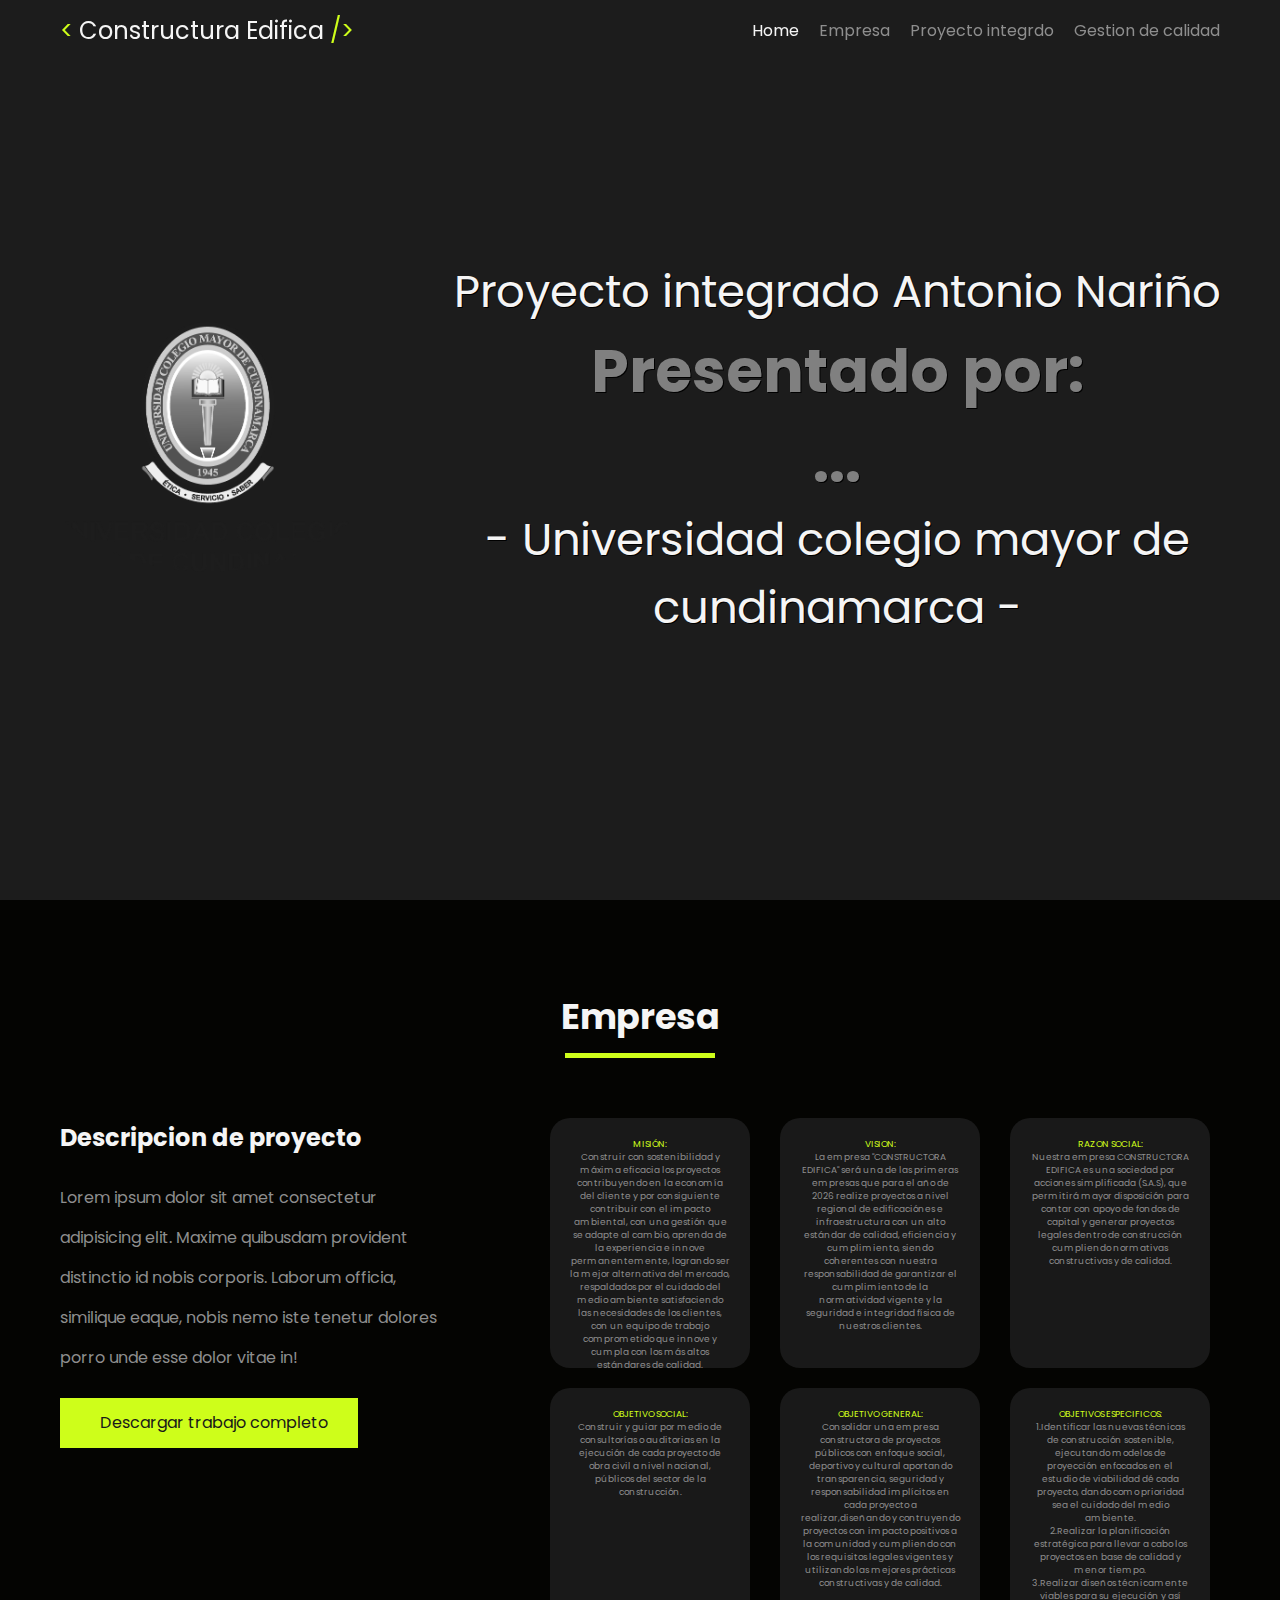
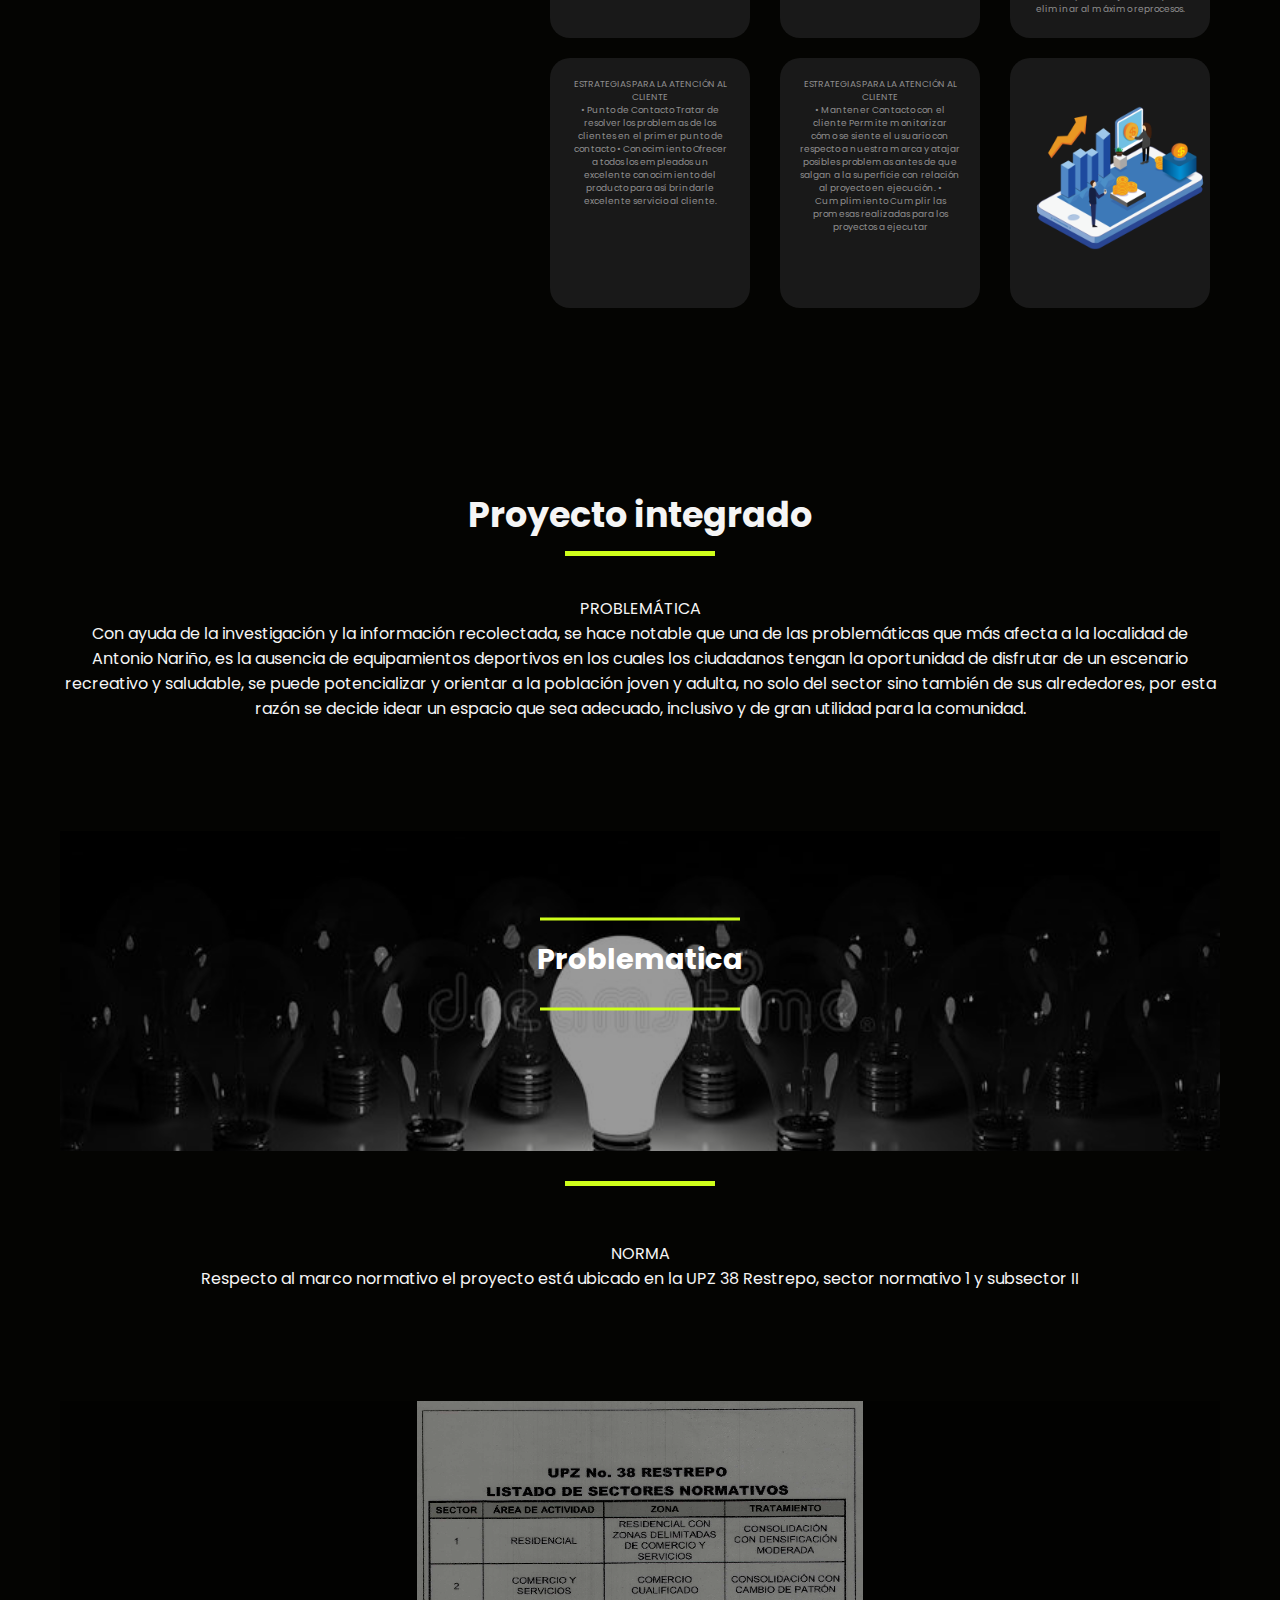
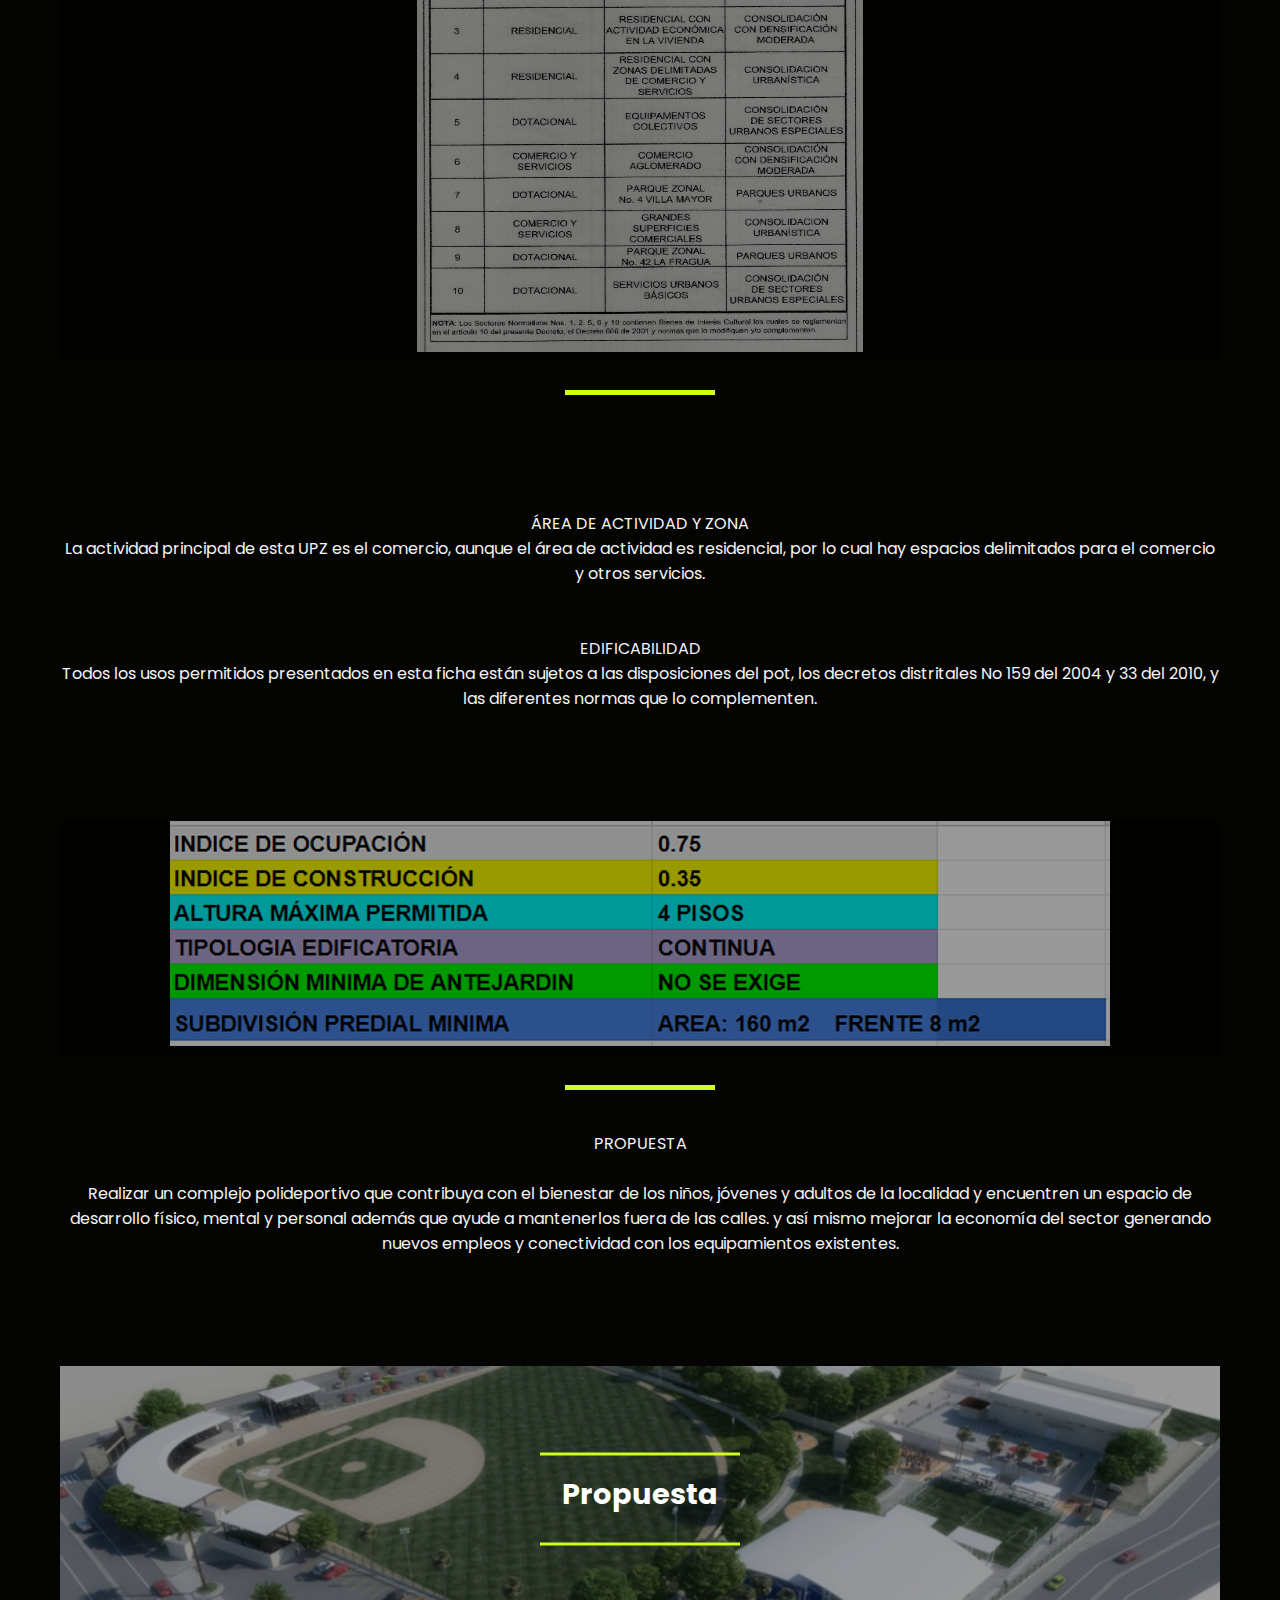
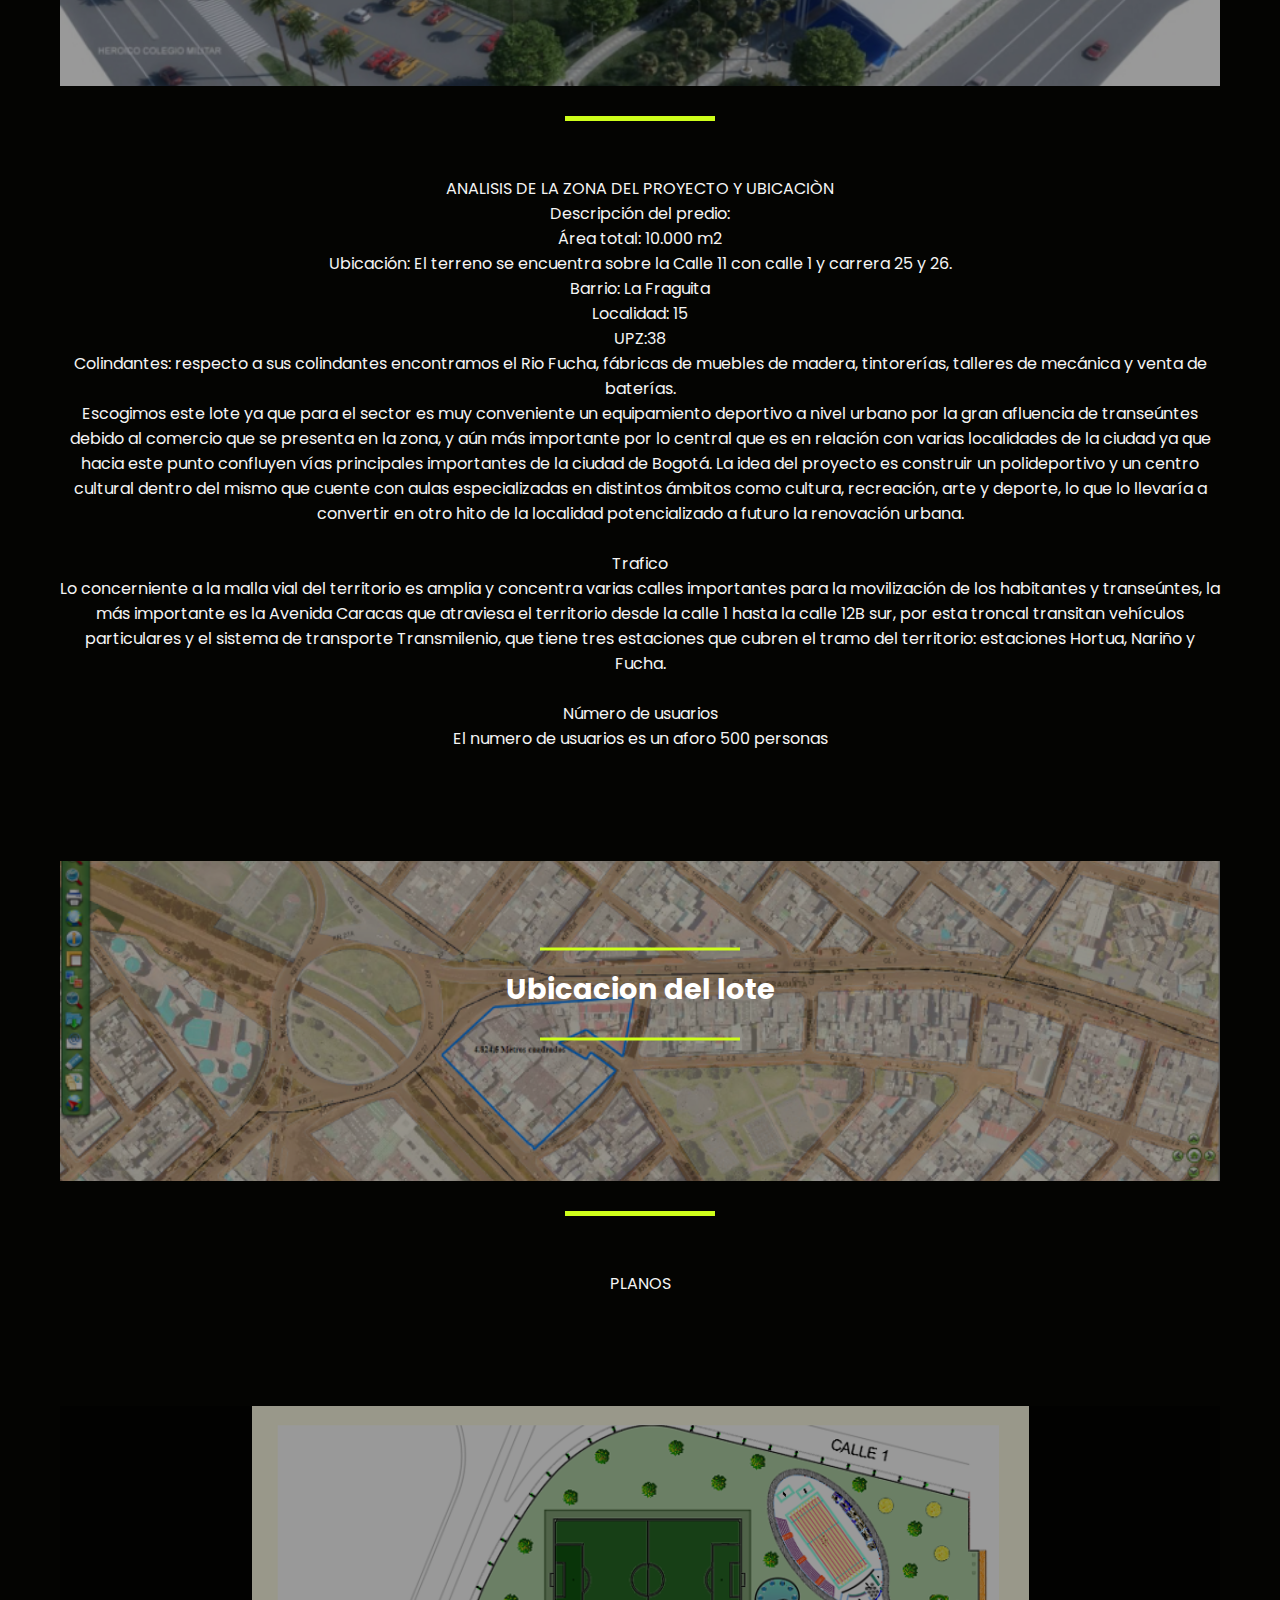
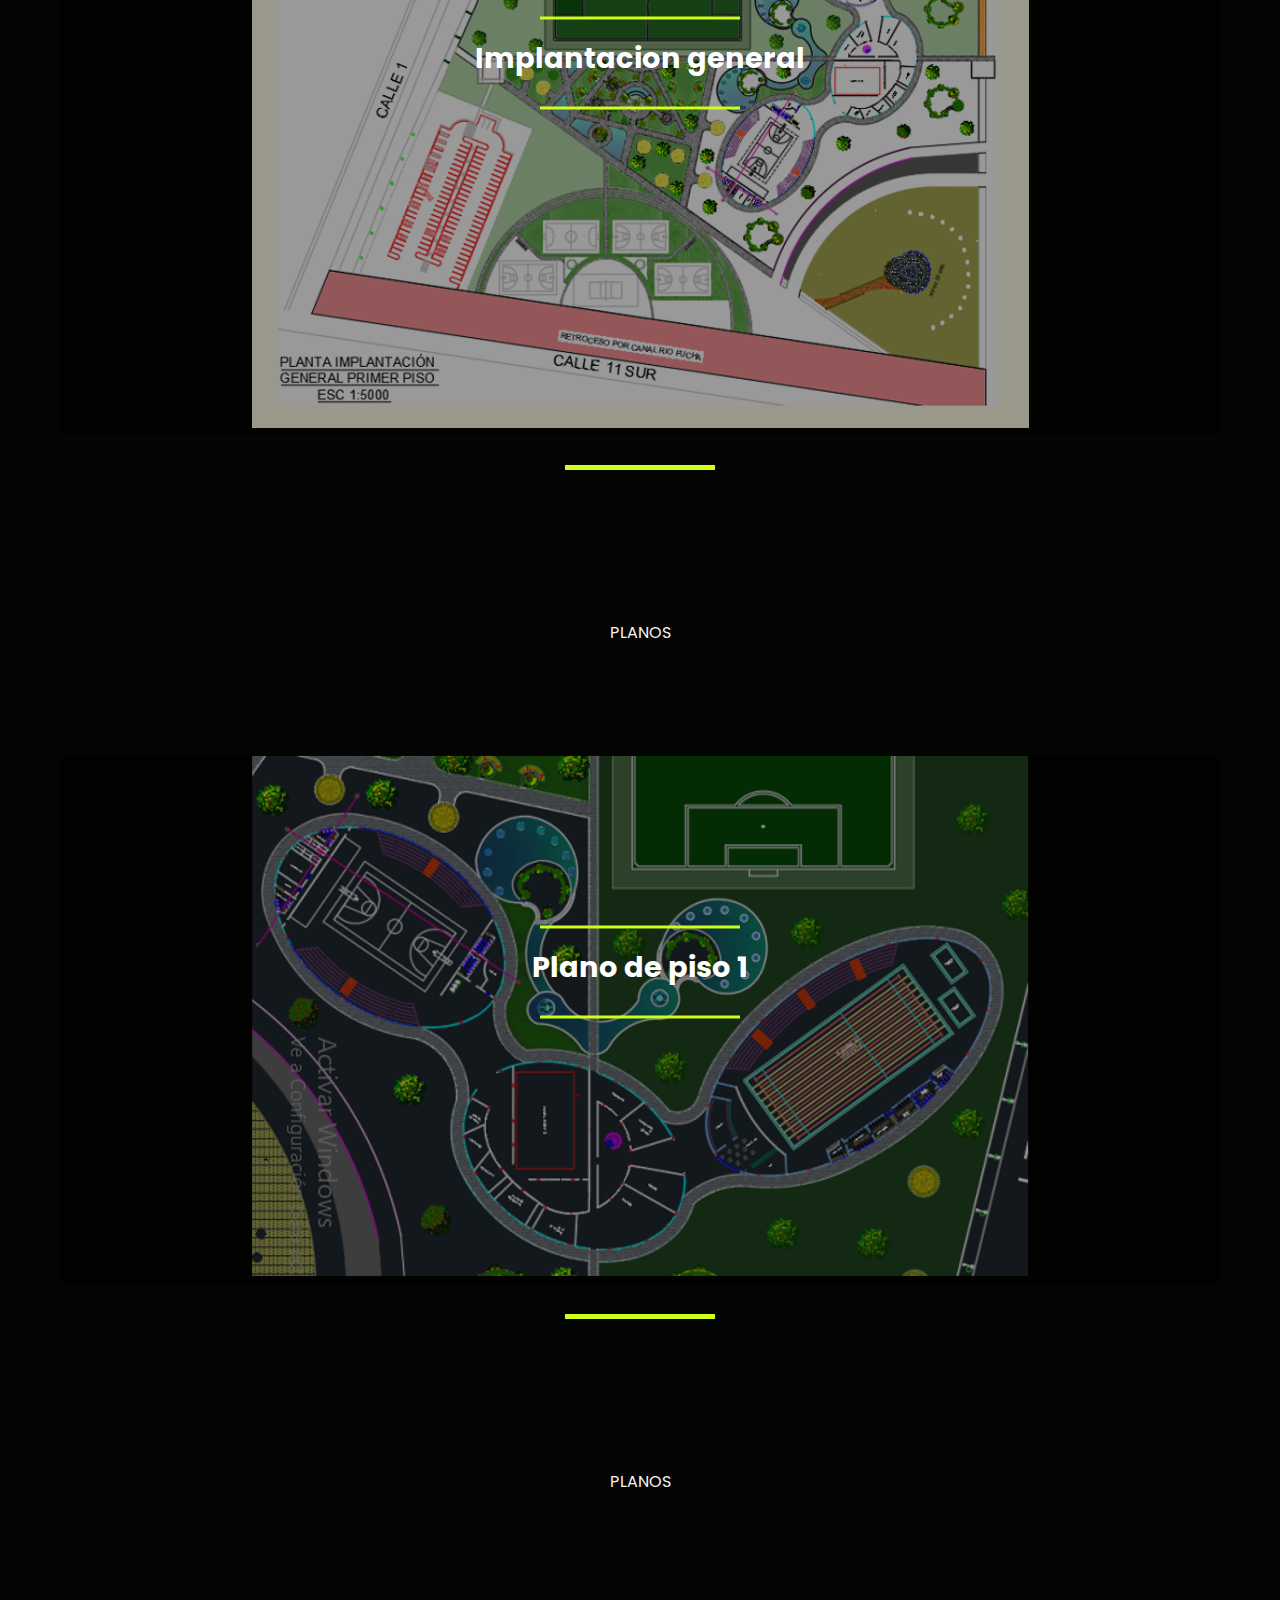
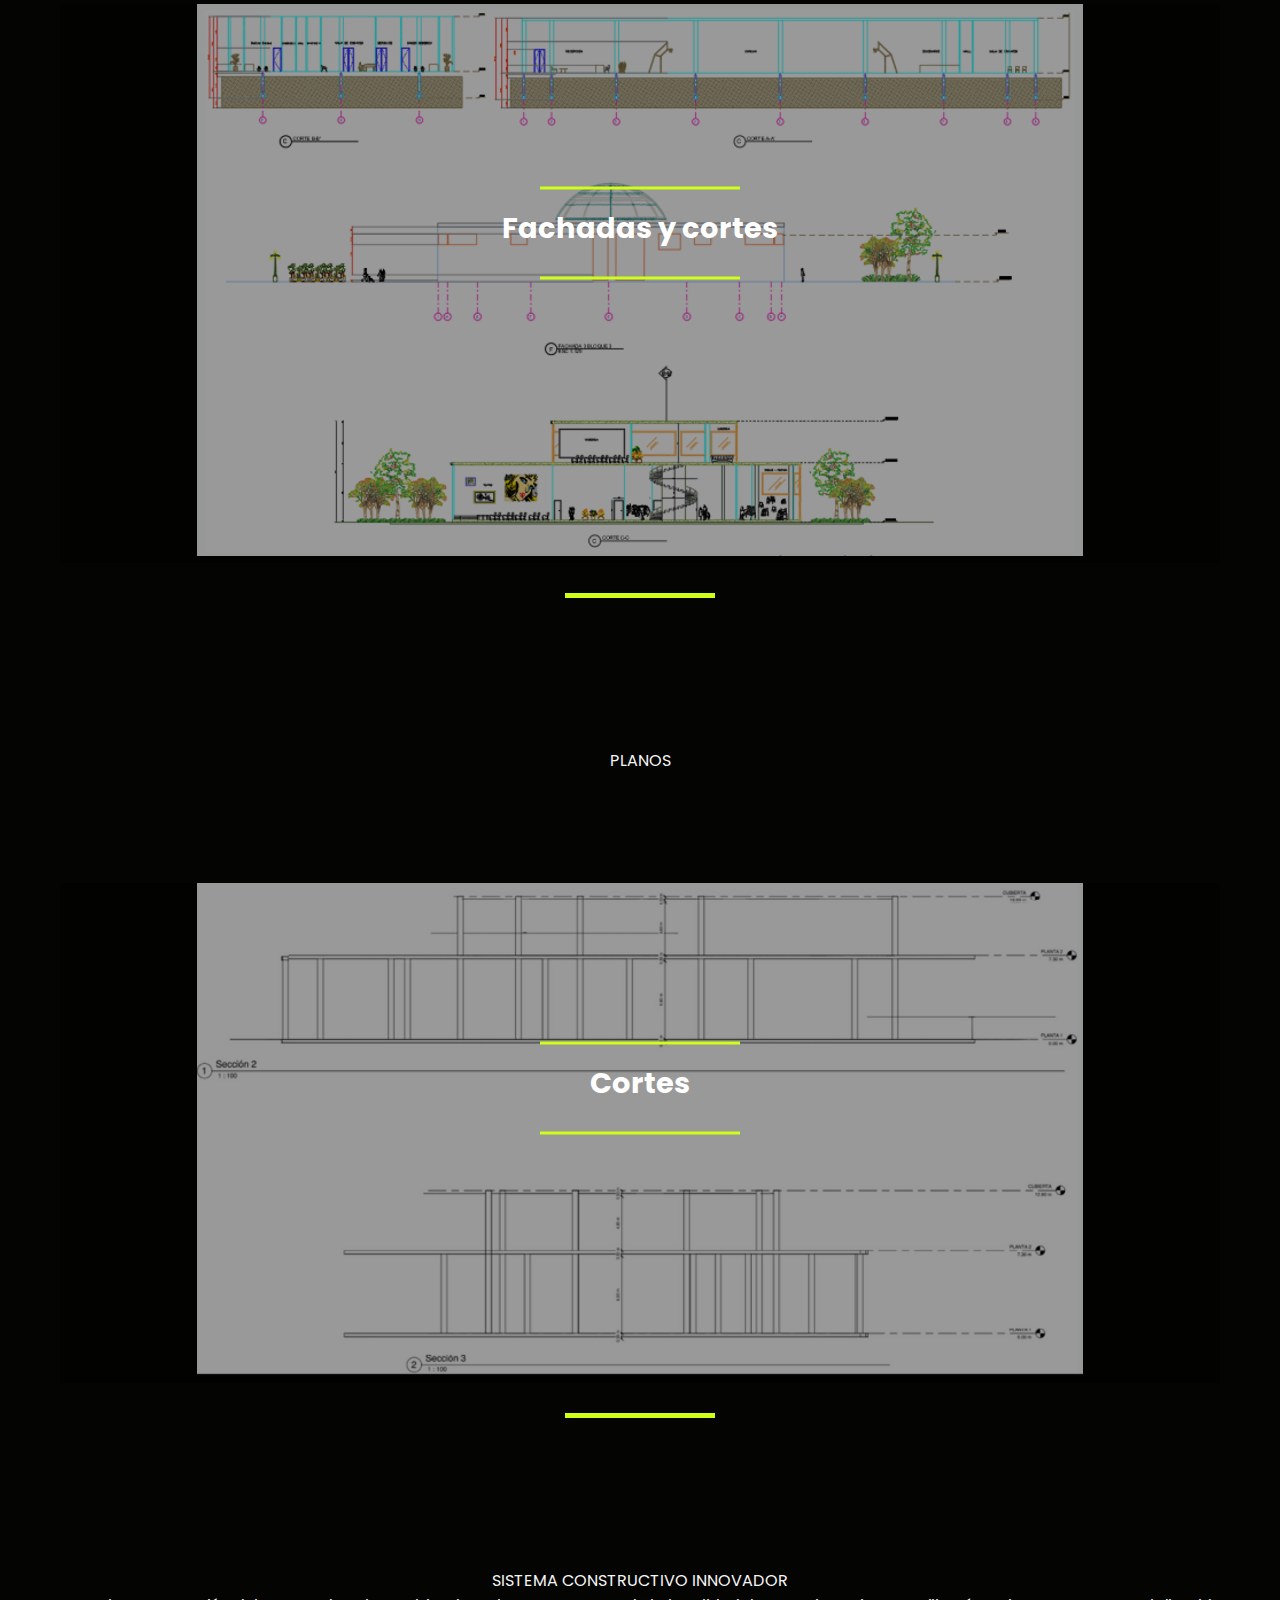
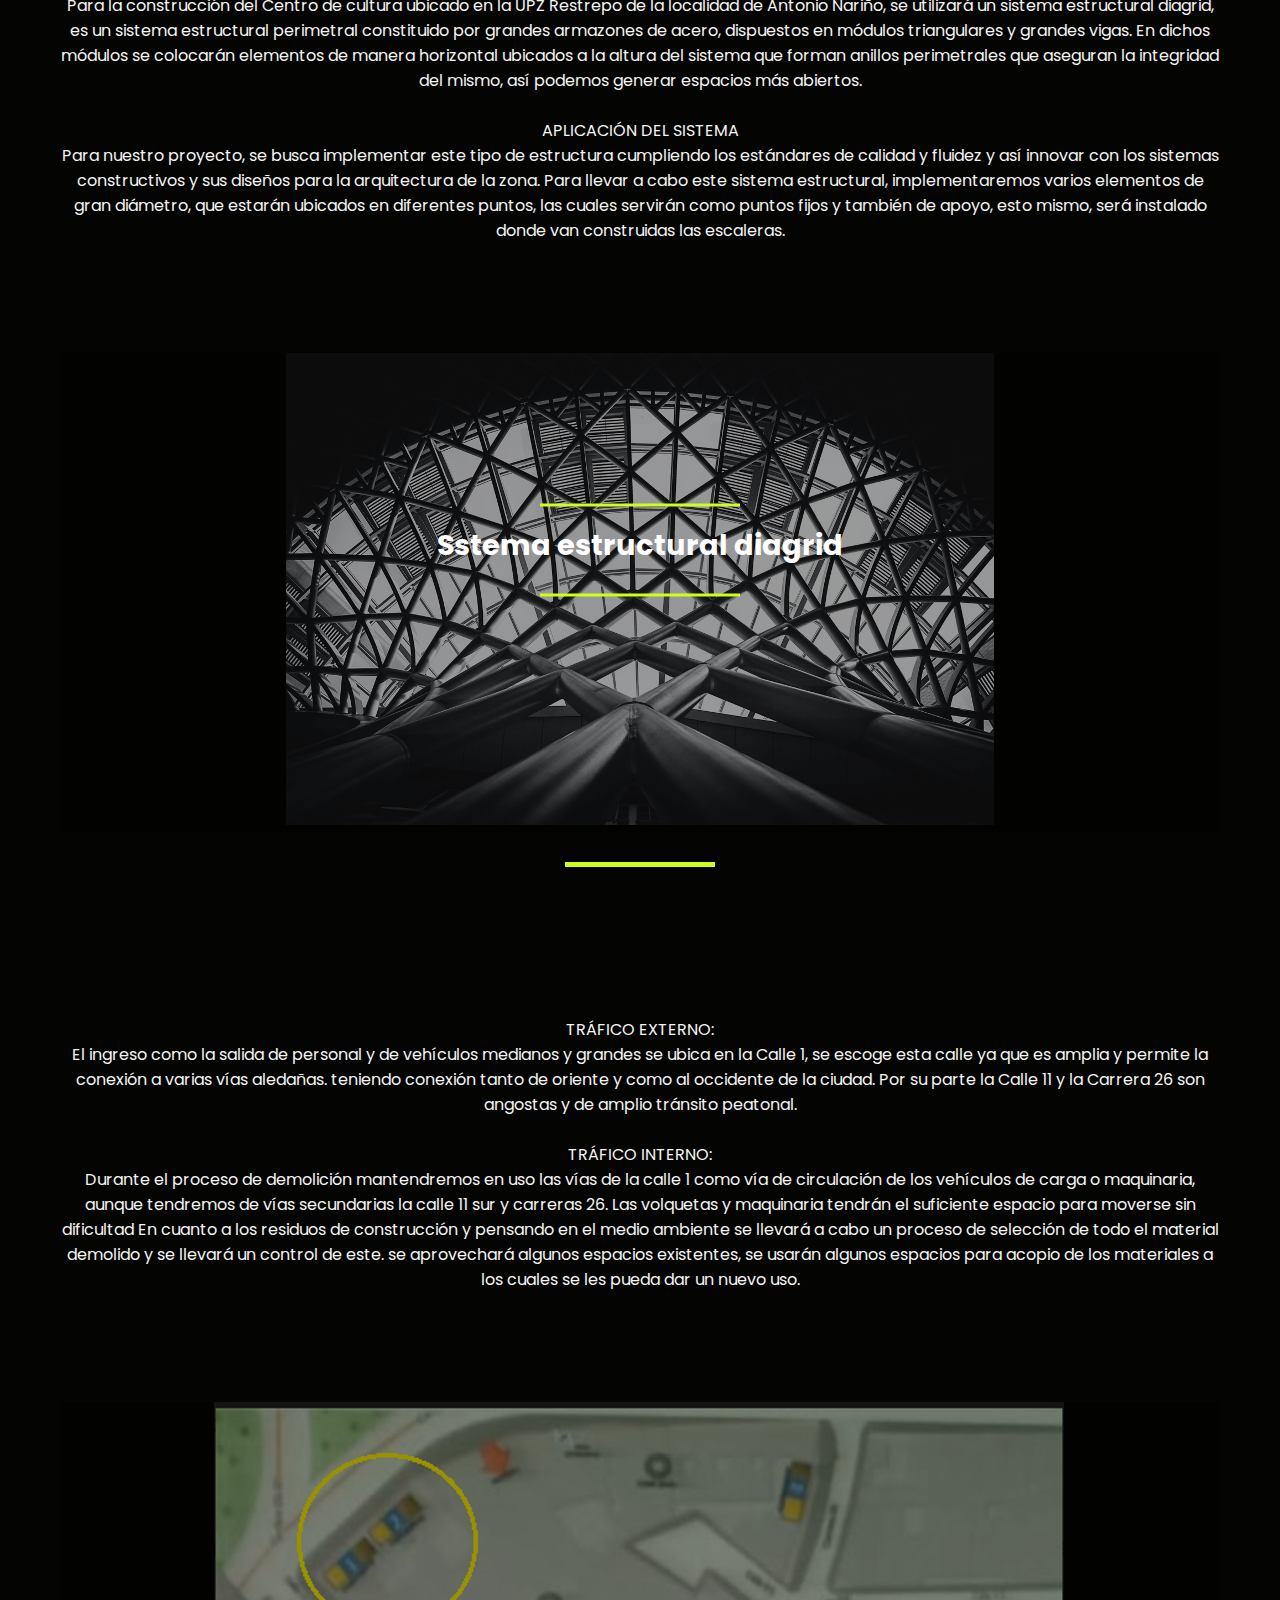
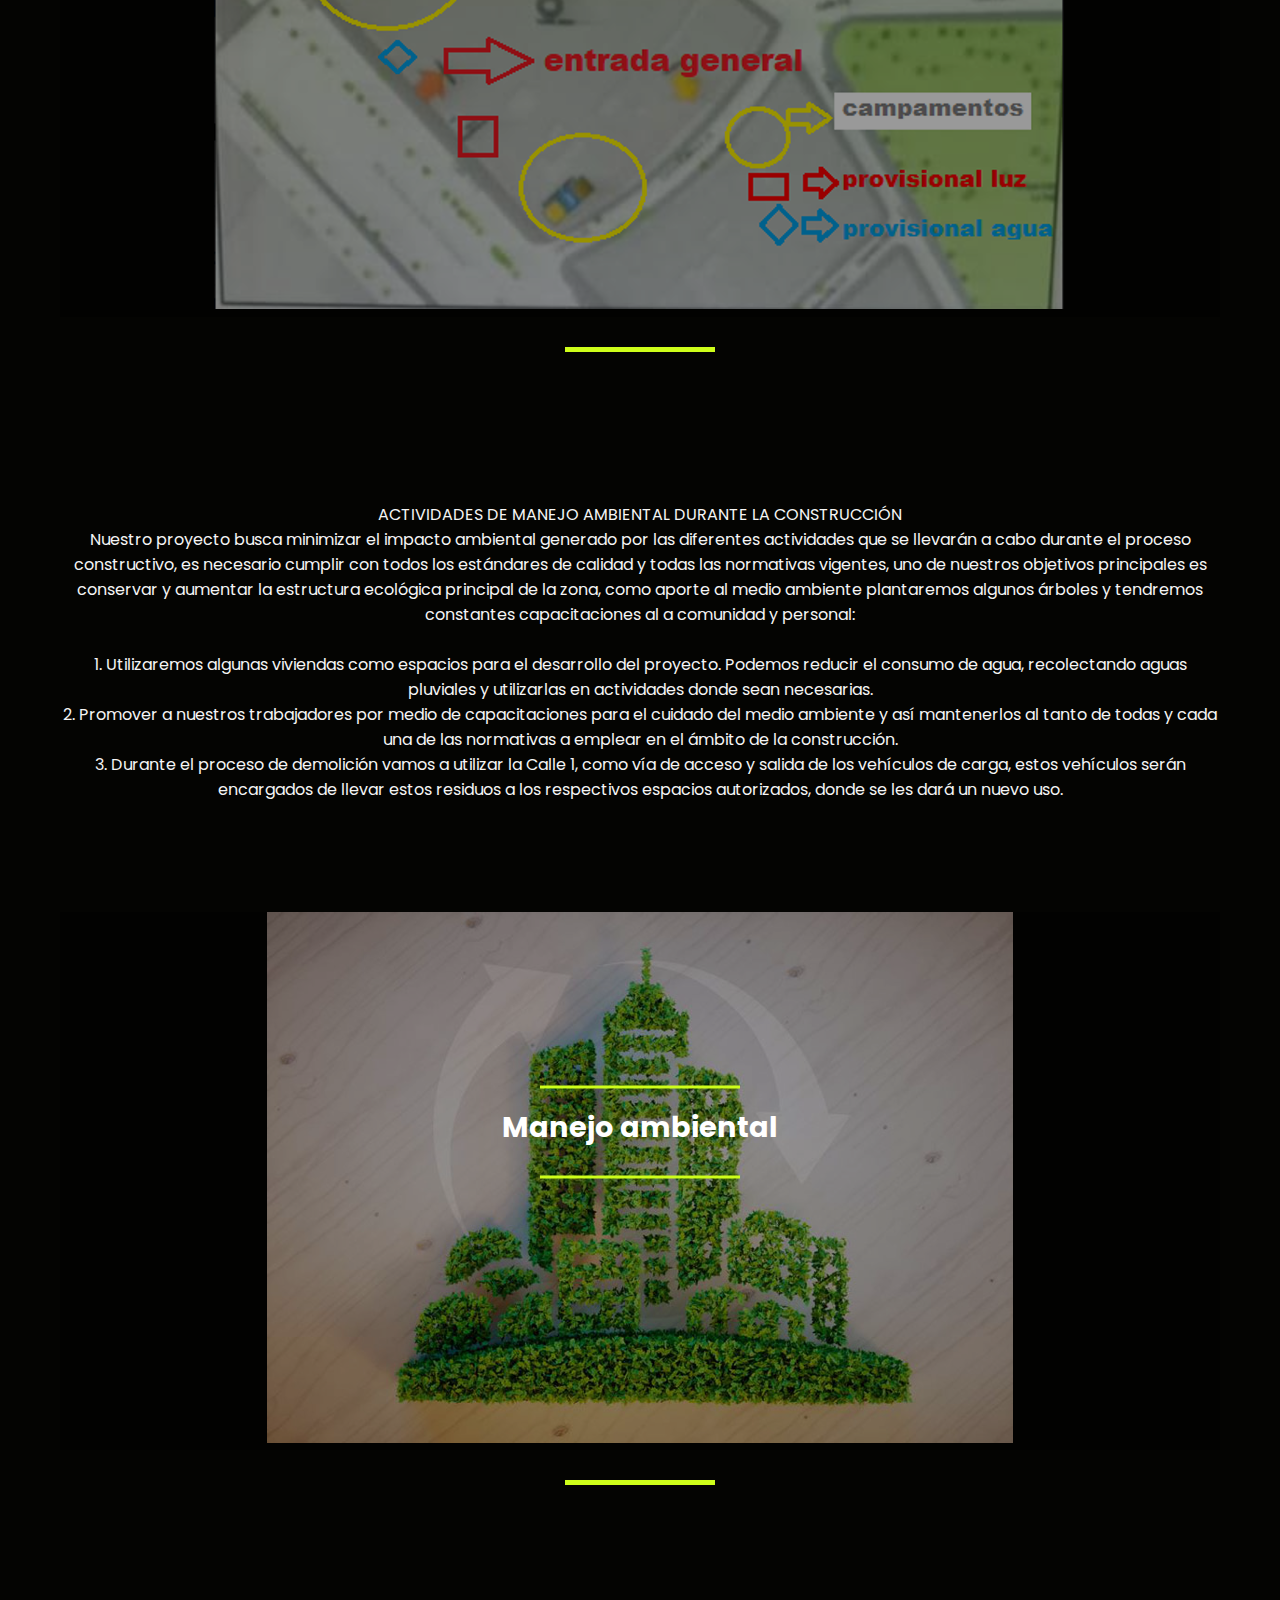
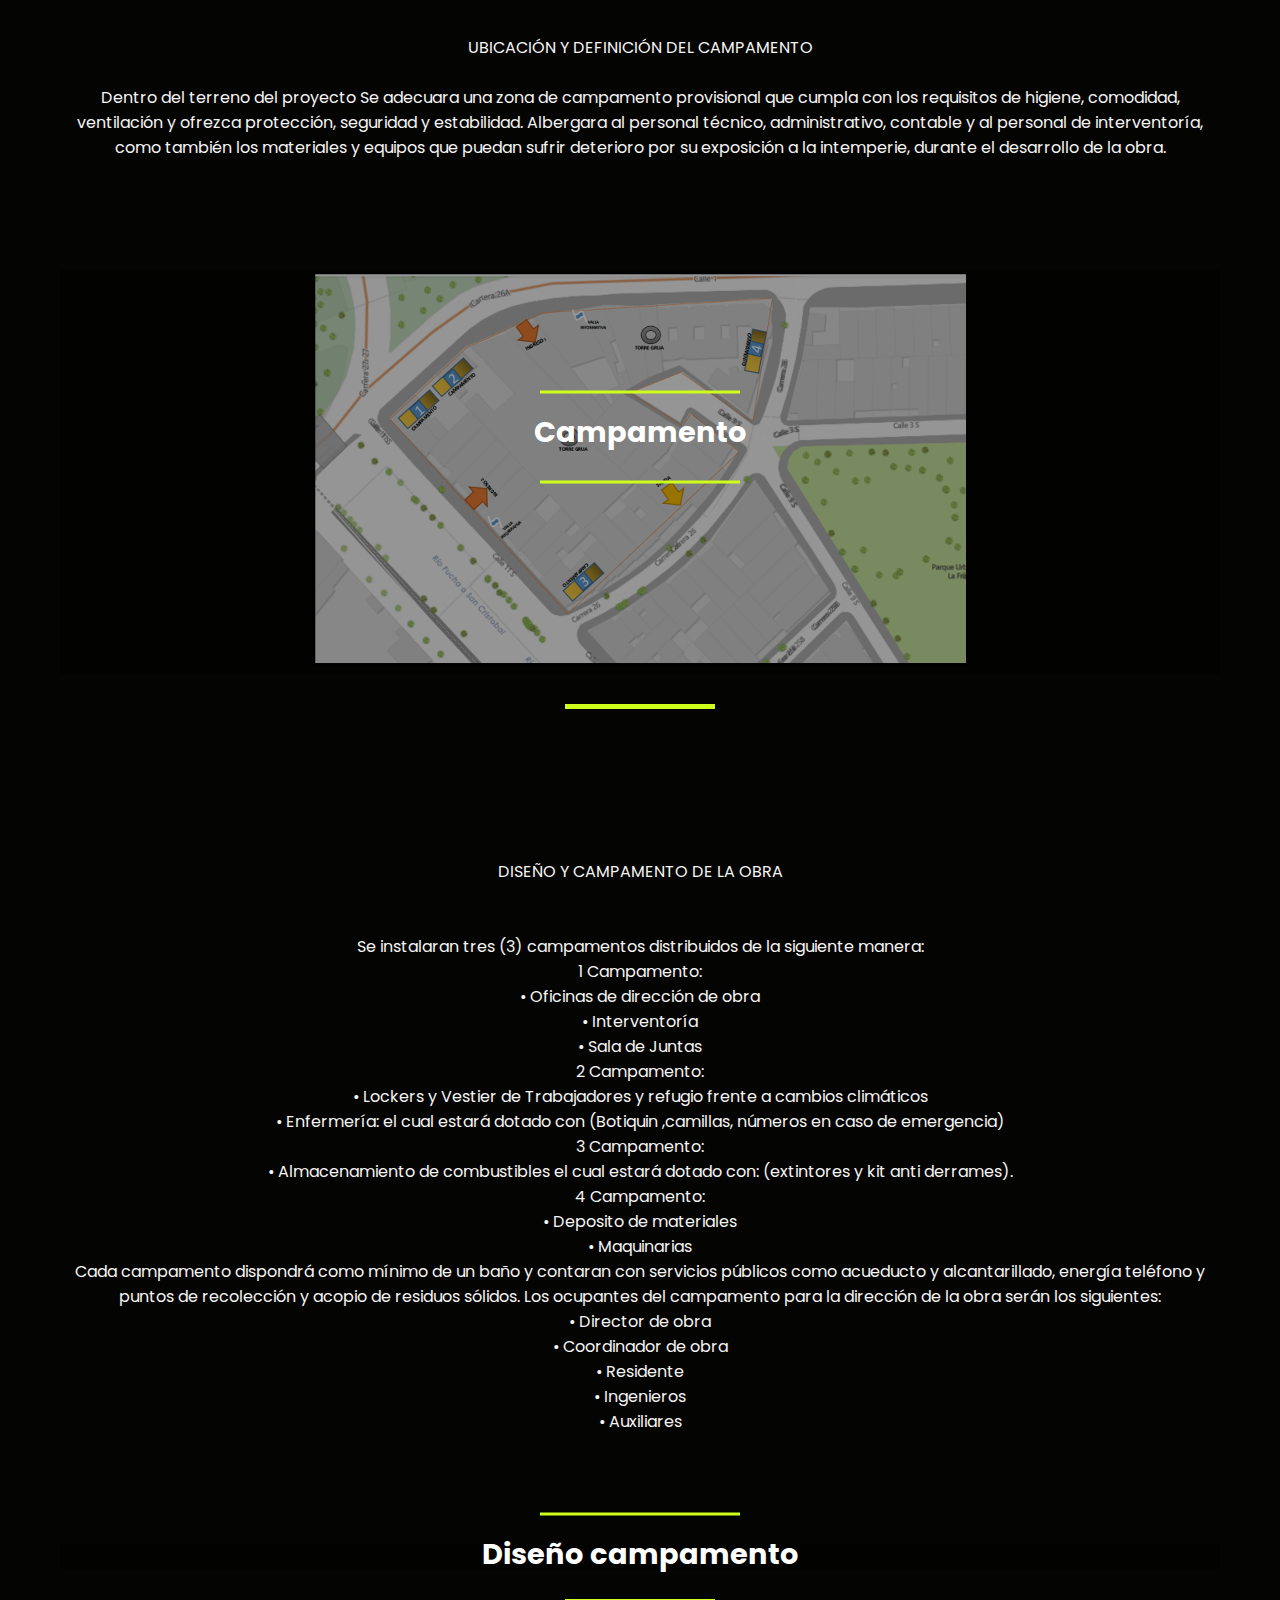
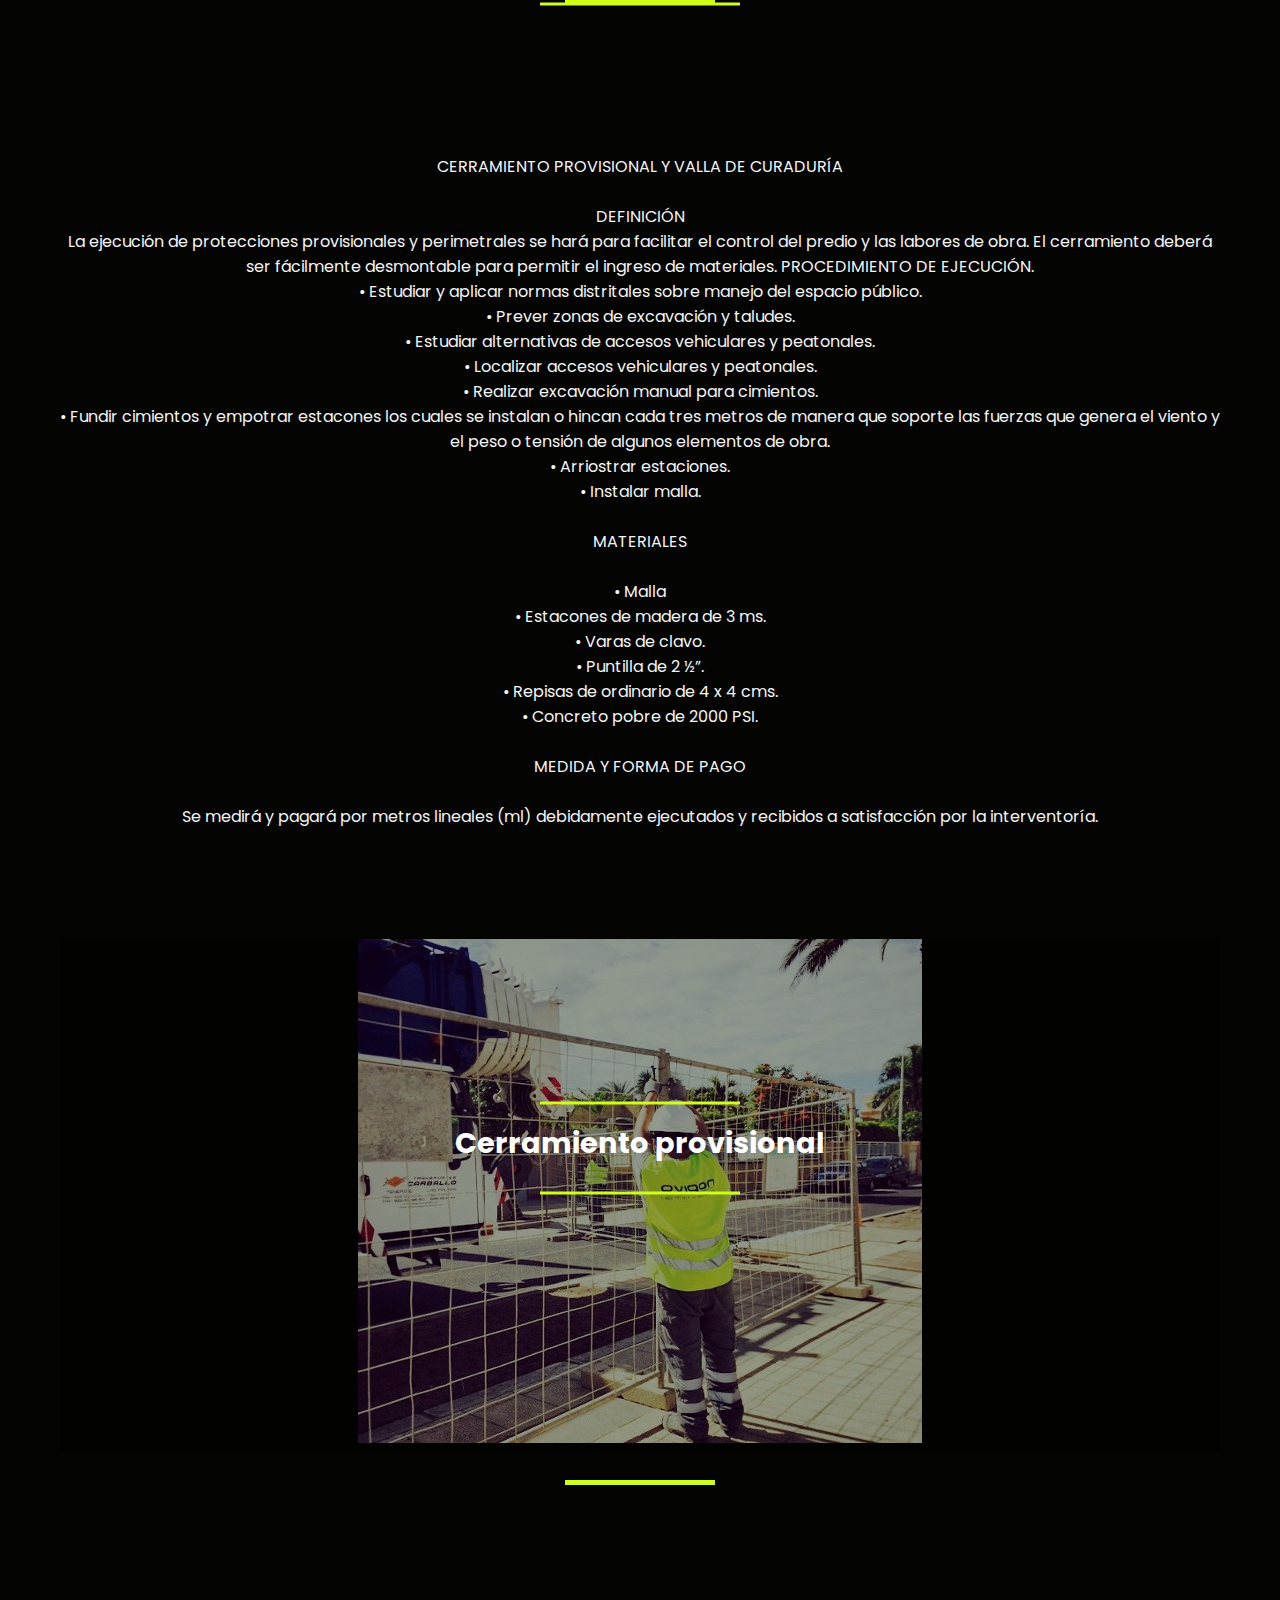
==== index.html @ 48d6a3e6 "version 2.0" ====
<!DOCTYPE html>
<html lang="en">
  <head>
    <meta charset="UTF-8" />
    <meta name="viewport" content="width=device-width, initial-scale=1.0" />
    <meta
      name="description"
      content="I help convert a vision and an idea into meaningful and useful products."
    />
    <meta
      property="og:description"
      content="I help convert a vision and an idea into meaningful and useful products."
    />
    <meta property="og:title" content="Diego Briceño | Frontend Developer" />
    <meta property="og:type" content="website" />
    <meta
      property="og:image:secure_url"
      itemprop="image"
      content="https://diegobrice.com/assets/thumbnail.png"
    />
    <meta property="og:url" content="https://diegobrice.com/" />
    <meta
      property="og:site_name"
      content="Diego Briceño | Frontend Developer"
    />
    <meta name="twitter:card" content="summary_large_image" />
    <link rel="apple-touch-icon" href="./assets/logo.png" />
    <link
      rel="apple-touch-icon"
      sizes="120x120"
      href="./assets/logo-120x120.png"
    />
    <link
      rel="icon"
      type="image/png"
      sizes="32x32"
      href="./assets/logo-32x32.png"
    />
    <link
      rel="icon"
      type="image/png"
      sizes="16x16"
      href="./assets/logo-16x16.png"
    />
    <link rel="shortcut icon" type="image/x-icon" href="./assets/favicon.ico" />
    <link rel="stylesheet" href="styles.css" />
    <link rel="stylesheet" href="media.css" media="(max-width: 991px)" />
    <script
      src="https://kit.fontawesome.com/7b5fb2de65.js"
      crossorigin="anonymous"
      async
    ></script>
    <script src="https://unpkg.com/scrollreveal"></script>
    <title>Proyecto | Antonio nariño</title>
  </head>
  <body>
    <nav class="navbar">
      <div class="container">
        <div class="navbar__logo">
          <p class="navbar__title">
            <a href="#">Constructura Edifica</a>
          </p>
        </div>
        <div class="navbar__menu">
          <i class="fas fa-bars"></i>
        </div>
        <ul class="navbar__links">
          <li class="navbar__link active" data-ref="home">
            <a href="#home">Home</a>
          </li>
          <li class="navbar__link" data-ref="about">
            <a href="#about">Empresa</a>
          </li>
          <li class="navbar__link" data-ref="services">
            <a href="#services">Proyecto integrdo</a>
          </li>
          <li class="navbar__link" data-ref="portfolio">
            <a href="#portfolio">Gestion de calidad</a>
          </li>
          <!-- <li class="navbar__link" data-ref="contact">
            <a href="#contact">Contact</a>
          </li> -->
        </ul>
      </div>
    </nav>
    <section id="home" class="home">
      <div class="home__background"></div>
      <picture>
        <source type="imbpage/we" srcset="./assets/profile.webp" />
        <source type="image/jpeg" srcset="./ucmc.png" />
        <img class="home__profile" alt="picture profile" />
      </picture>
      <div class="home__description">
        <span class="home__title--primary">Proyecto integrado Antonio Nariño</span>
        <h1 class="home__title">Presentado por: <br>... <span class="type"></span></h1>
        <span class="home__title--secondary">- Universidad colegio mayor de cundinamarca -</span>
      </div>
    </section>
    <section id="about">
      <div class="container">
        <h2 class="section__title">Empresa</h2>
        <div class="about__grid">
          <div class="about__description">
            <h3></h3>
            <h2>Descripcion de proyecto</h2>
            <p>
              Lorem ipsum dolor sit amet consectetur adipisicing elit. Maxime quibusdam provident distinctio id nobis corporis. Laborum officia, similique eaque, nobis nemo iste tenetur dolores porro unde esse dolor vitae in!
            </p>
            <a
              class="button--cta"
              href="./G_Localidad 15-Antonio Nariño 5.0.docx"
              download="Antonio nariño trabajo"
              target="_blank"
              rel="noopener noreferrer"
            >
              <i class="fas fa-file-download"></i>Descargar trabajo completo
            </a>
          </div>

            <div class="about__skills">
              <div class="skill__title">
            </div>

            <div class="skill__item">
              <div class="skill__name"> <font color = "#cefe1a">MISIÓN:</font> <br>
                Construir con sostenibilidad y máxima
                eficacia los proyectos contribuyendo en la
                economía del cliente y por consiguiente
                contribuir con el impacto ambiental, con
                una gestión que se adapte al cambio,
                aprenda de la experiencia e innove
                permanentemente, logrando ser la mejor
                alternativa del mercado, respaldados por el
                cuidado del medio ambiente satisfaciendo
                las necesidades de los clientes, con un
                equipo de trabajo comprometido que
                innove y cumpla con los más altos
                estándares de calidad.</div>
            </div>

            <div class="skill__item">
              <div class="skill__name"> <font color= "#cefe1a">VISION:</font> <br>
                La empresa "CONSTRUCTORA EDIFICA"
                será una de las primeras empresas que
                para el año de 2026 realize proyectos a
                nivel regional de edificaciónes e
                infraestructura con un alto estándar de
                calidad, eficiencia y cumplimiento,
                siendo coherentes con nuestra
                responsabilidad de garantizar el
                cumplimiento de la normatividad
                vigente y la seguridad e integridad física
                de nuestros clientes.</div>
            </div>

            <div class="skill__item">
              <div class="skill__name"><font color= "#cefe1a">RAZON SOCIAL:</font> <br>
                Nuestra empresa CONSTRUCTORA EDIFICA es una sociedad por acciones simplificada
                (S.A.S), que permitirá mayor disposición para contar con apoyo de fondos de capital y
                generar proyectos legales dentro de construcción cumpliendo normativas constructivas y de
                calidad.</div>
            </div>

            <div class="skill__item">
              <div class="skill__name"><font color= "#cefe1a">OBJETIVO SOCIAL:</font> <br>
                Construir y guiar por medio de consultorías o auditorias en la ejecución de cada proyecto de
                obra civil a nivel nacional, públicos del sector de la construcción.
                </div>
            </div>

            <div class="skill__item">
              <div class="skill__name"><font color= "#cefe1a">OBJETIVO GENERAL:</font> <br>
                Consolidar una empresa constructora de proyectos públicos con enfoque social, deportivo y
                cultural aportando transparencia, seguridad y responsabilidad implícitos en cada proyecto a
                realizar,diseñando y contruyendo proyectos con impacto positivos a la comunidad y 
                cumpliendo con los requisitos legales vigentes y utilizando las mejores prácticas
                constructivas y de calidad.</div>
            </div>

            <div class="skill__item">
              <div class="skill__name"><font color= "#cefe1a">OBJETIVOS ESPECIFICOS:</font> <br>
                1.Identificar las nuevas técnicas de construcción sostenible, ejecutando modelos de
                proyección enfocados en el estudio de viabilidad dé cada proyecto, dando como
                prioridad sea el cuidado del medio ambiente. <br>
                2.Realizar la planificación estratégica para llevar a cabo los proyectos en base de
                calidad y menor tiempo. <br>
                3.Realizar diseños técnicamente viables para su ejecución y así eliminar al máximo
                reprocesos.
                </div>
            </div>

            <div class="skill__item">
              
              <div class="skill__name">ESTRATEGIAS PARA LA ATENCIÓN AL CLIENTE <br>

                •	Punto de Contacto
                Tratar de resolver los problemas de los clientes en el primer punto de contacto
                •	Conocimiento
                Ofrecer a todos los empleados un excelente conocimiento del producto para así brindarle excelente servicio al cliente.
                
                </div>
            </div>

            <div class="skill__item">
              <div class="skill__name">ESTRATEGIAS PARA LA ATENCIÓN AL CLIENTE <br>
                •	Mantener Contacto con el cliente
                Permite monitorizar cómo se siente el usuario con respecto a nuestra marca y atajar posibles
                problemas antes de que salgan a la superficie con relación al proyecto en ejecución.
                •	Cumplimiento
                Cumplir las promesas realizadas para los proyectos a ejecutar
              </div>
            </div>

            <div class="skill__item">
              <img class="skill__item__img" src="./empresa2.png" alt="">
              <div class="skill__name"></div>
            </div>
          </div>
        </div>
      </div>
    </section>

    <section id="services">
      <div class="container">
        <h2 class="section__title">Proyecto integrado</h2>
        <p class="section__subtitle"> PROBLEMÁTICA <br>

          Con ayuda de la investigación y la información recolectada, se hace notable  que una de las problemáticas que más afecta a la localidad de Antonio Nariño, es la ausencia de equipamientos deportivos en los cuales los  ciudadanos tengan   la oportunidad de disfrutar de un escenario  recreativo y saludable, se puede potencializar y orientar a la población joven y adulta, no solo del sector  sino también de sus alrededores, por esta razón  se decide idear  un espacio que sea  adecuado, inclusivo y  de gran utilidad para la comunidad.
            </p>
        <section class="container-tips">
        <div class="design__item">
          <h3 class="design__title">Problematica</h3>
          <img src="./16363271075541586930050451929811.jpg" alt="" class="design__img">
        </div>
        <section class="welcome">
          <h2 class="section__title"></h2>
          <p class="welcome__txt"> </p>
        </section>
        </section>  
       
        <p class="section__subtitle">NORMA <br>

          Respecto al marco normativo el proyecto está ubicado en la UPZ 38 Restrepo, sector normativo 1 y subsector II
          </p>
        <section class="container-tips_2">
        <div class="design__item">
          <!-- <h3 class="design__title">Sistema constructivo innovador escogido (descripción y aplicación) </h3> -->
          <img src="./norma.png" alt="" class="design__img">
        </div>
        <section class="welcome">
          <h2 class="section__title"></h2>
          <p class="welcome__txt"> </p>
        </section>
        </section>  

        <p class="section__subtitle"> ÁREA DE ACTIVIDAD Y ZONA <br>

          La actividad principal de esta UPZ es el comercio, aunque el área de actividad es residencial, por lo cual hay espacios delimitados para el comercio y otros servicios. <br> <br> <br>
          EDIFICABILIDAD <br>
          Todos los usos permitidos presentados en esta ficha están sujetos a las disposiciones del pot, los decretos distritales No 159 del 2004 y 33 del 2010, y las diferentes normas que lo complementen. 
             </p>
        <section class="container-tips_3">
        <div class="design__item">
          <!-- <h3 class="design__title">Sistema constructivo innovador escogido (descripción y aplicación)  </h3> -->
          <img src="./indice de ocupacion.png" alt="" class="design__img">
        </div>
        <section class="welcome">
          <h2 class="section__title"></h2>
          <p class="welcome__txt"></p>
        </section>
        </section>  

        <p class="section__subtitle"> PROPUESTA <br> <br>
          Realizar un complejo polideportivo que contribuya con el bienestar de los niños, jóvenes y adultos de la localidad y encuentren un espacio de desarrollo físico, mental y personal además que ayude a mantenerlos fuera de las calles. y así mismo mejorar la economía del sector generando nuevos empleos y conectividad con los equipamientos existentes. 
            </p>
        <section class="container-tips">
        <div class="design__item">
          <h3 class="design__title">Propuesta </h3>
          <img src="./propuesta.png" alt="" class="design__img">
        </div>
        <section class="welcome">
          <h2 class="section__title"></h2>
          <p class="welcome__txt"> </p>
        </section>
        </section>  

        <p class="section__subtitle"> ANALISIS DE LA ZONA DEL PROYECTO Y UBICACIÒN <br>
          Descripción del predio: <br>
          Área total: 10.000 m2 <br>
          Ubicación: El terreno se encuentra sobre la Calle 11 con calle 1 y carrera 25 y 26. <br>
          Barrio: La Fraguita <br>
          Localidad: 15 <br> 
          UPZ:38  <br>
          Colindantes: respecto a sus colindantes encontramos el Rio Fucha, fábricas de muebles de madera, tintorerías, talleres de mecánica y venta de baterías. <br>
          Escogimos este lote ya que para el sector es muy conveniente un equipamiento deportivo a nivel urbano por la gran afluencia de transeúntes debido al comercio que se presenta en la zona, y aún más importante por lo central que es en relación con varias localidades de la ciudad ya que hacia este punto confluyen vías principales importantes de la ciudad de Bogotá. La idea del proyecto es construir un polideportivo y un centro cultural dentro del mismo que cuente con aulas especializadas en distintos ámbitos como cultura, recreación, arte y deporte, lo que lo llevaría a convertir en otro hito de la localidad potencializado a futuro la renovación urbana. <br> <br>
          
          Trafico <br>
          Lo concerniente a la malla vial del territorio es amplia y concentra varias calles importantes para la movilización de los habitantes y transeúntes, la más importante es la Avenida Caracas que atraviesa el territorio desde la calle 1 hasta la calle 12B sur, por esta troncal transitan vehículos particulares y el sistema de transporte Transmilenio, que tiene tres estaciones que cubren el tramo del territorio: estaciones Hortua, Nariño y Fucha. <br> <br>
          Número de usuarios <br>
          El numero de usuarios es un aforo 500 personas
            </p>
        <section class="container-tips">
        <div class="design__item">
          <h3 class="design__title">Ubicacion del lote </h3>
          <img src="./predio.png" alt="" class="design__img">
        </div>
        <section class="welcome">
          <h2 class="section__title"></h2>
          <p class="welcome__txt"> </p>
        </section>
        </section>  


        <p class="section__subtitle"> PLANOS  </p>
        <section class="container-tips_4">
        <div class="design__item">
          <h3 class="design__title">Implantacion general</h3>
          <img src="./plano1.png" alt="" class="design__img">
        </div>
        
        <section class="welcome">
          <h2 class="section__title"></h2>
          <p class="welcome__txt"> </p>
        </section>
        </section>  

        <p class="section__subtitle"> PLANOS   </p>
        <section class="container-tips_4">
        <div class="design__item">
          <h3 class="design__title">Plano de piso 1</h3>
          <img src="./plano2.png" alt="" class="design__img">
        </div>
        <section class="welcome">
          <h2 class="section__title"></h2>
          <p class="welcome__txt"> </p>
        </section>
        </section>  

        <p class="section__subtitle"> PLANOS  </p>
        <section class="container-tips_4">
        <div class="design__item">
          <h3 class="design__title">Fachadas y cortes</h3>
          <img src="./plano3.png" alt="" class="design__img">
        </div>
        <section class="welcome">
          <h2 class="section__title"></h2>
          <p class="welcome__txt"> </p>
        </section>
        </section>  

        <p class="section__subtitle"> PLANOS </p>
        <section class="container-tips_4">
        <div class="design__item">
          <h3 class="design__title">Cortes </h3>
          <img src="./plano4.png" alt="" class="design__img">
        </div>
        <section class="welcome">
          <h2 class="section__title"></h2>
          <p class="welcome__txt"> </p>
        </section>
        </section>  


        <p class="section__subtitle"> SISTEMA CONSTRUCTIVO INNOVADOR <br>
          Para la construcción del Centro de cultura ubicado en la UPZ Restrepo de la localidad de Antonio Nariño, se utilizará un sistema estructural diagrid, es un sistema estructural perimetral constituido por grandes armazones de acero, dispuestos en módulos triangulares y grandes vigas. En dichos módulos se colocarán elementos de manera horizontal ubicados a la altura del sistema que forman anillos perimetrales que aseguran la integridad del mismo, así podemos generar espacios más abiertos.  <br> <br>
          APLICACIÓN DEL SISTEMA <br>
          Para nuestro proyecto, se busca implementar este tipo de estructura cumpliendo los estándares de calidad y fluidez y así innovar con los sistemas constructivos y sus diseños para la arquitectura de la zona. Para llevar a cabo este sistema estructural, implementaremos varios elementos de gran diámetro, que estarán ubicados en diferentes puntos, las cuales servirán como puntos fijos y también de apoyo, esto mismo, será instalado donde van construidas las escaleras.
            </p>
        <section class="container-tips_4">
        <div class="design__item">
          <h3 class="design__title">Sstema estructural diagrid </h3>
          <img src="./estructura.png" alt="" class="design__img">
        </div>
        <section class="welcome">
          <h2 class="section__title"></h2>
          <p class="welcome__txt"></p>
        </section>
        </section>  

        <p class="section__subtitle"> TRÁFICO EXTERNO: <br>
          El ingreso como la salida de personal y de vehículos medianos y grandes se ubica en la Calle 1, se escoge esta calle ya que es amplia y permite la conexión a varias vías aledañas. teniendo conexión tanto de oriente y como al occidente de la ciudad. Por su parte la Calle 11 y la Carrera 26 son angostas y de amplio tránsito peatonal. <br> <br>
          TRÁFICO INTERNO:  <br>
          Durante el proceso de demolición mantendremos en uso las vías de la calle 1 como vía de circulación de los vehículos de carga o maquinaria, aunque tendremos de vías secundarias la calle 11 sur y carreras 26. Las volquetas y maquinaria tendrán el suficiente espacio para moverse sin dificultad En cuanto a los residuos de construcción y pensando en el medio ambiente se llevará a cabo un proceso de selección de todo el material demolido y se llevará un control de este. se aprovechará algunos espacios existentes, se usarán algunos espacios para acopio   de los materiales a los cuales se les pueda dar un nuevo uso.
           </p>
        <section class="container-tips_4">
        <div class="design__item">
          <!-- <h3 class="design__title">Trafico  </h3> -->
          <img src="./trafico.png" alt="" class="design__img">
        </div>
        <section class="welcome">
          <h2 class="section__title"></h2>
          <p class="welcome__txt"></p>
        </section>
        </section>  

        <p class="section__subtitle"> ACTIVIDADES DE MANEJO AMBIENTAL DURANTE LA CONSTRUCCIÓN <br>
          Nuestro proyecto busca minimizar el impacto ambiental generado por las diferentes actividades que se llevarán a cabo durante  el proceso constructivo, es necesario cumplir con todos los estándares de calidad y todas las normativas vigentes, uno de nuestros objetivos principales es conservar y aumentar la estructura ecológica principal de la zona, como aporte al medio ambiente plantaremos algunos árboles y tendremos constantes capacitaciones al a comunidad y personal: <br> <br>
          1.	Utilizaremos algunas viviendas como espacios para el desarrollo del proyecto. Podemos reducir el consumo de agua, recolectando aguas pluviales y utilizarlas en actividades donde sean necesarias. <br>
          2.	Promover a nuestros trabajadores por medio de capacitaciones para el cuidado del medio ambiente y así mantenerlos al tanto de todas y cada una de las normativas a emplear en el ámbito de la construcción. <br>
          3.	Durante el proceso de demolición vamos a utilizar la Calle 1, como vía de acceso y salida de los vehículos de carga, estos vehículos serán encargados de llevar estos residuos a los respectivos espacios autorizados, donde se les dará un nuevo uso.
            </p>
        <section class="container-tips_4">
        <div class="design__item">
          <h3 class="design__title">Manejo ambiental  </h3>
          <img src="./ecologico.png" alt="" class="design__img">
        </div>
        <section class="welcome">
          <h2 class="section__title"></h2>
          <p class="welcome__txt"> </p>
        </section>
        </section>  

        <p class="section__subtitle"> UBICACIÓN Y DEFINICIÓN DEL CAMPAMENTO <br> <br>

          Dentro del terreno del proyecto Se adecuara una zona de campamento provisional que cumpla con los requisitos de higiene, comodidad, ventilación y ofrezca protección, seguridad y estabilidad.
          Albergara al personal técnico, administrativo, contable y al personal de interventoría, como también los materiales y equipos que puedan sufrir deterioro por su exposición a la intemperie, durante el desarrollo de la obra.
            </p>
        <section class="container-tips_4">
        <div class="design__item">
          <h3 class="design__title">Campamento </h3>
          <img src="./campamento.png" alt="" class="design__img">
        </div>
        <section class="welcome">
          <h2 class="section__title"></h2>
          <p class="welcome__txt"> </p>
        </section>
        </section>  

        <p class="section__subtitle">DISEÑO Y CAMPAMENTO DE LA OBRA <br> <br> <br>
          Se instalaran tres (3) campamentos  distribuidos de la siguiente manera: <br>
          1 Campamento: <br>
          •	Oficinas de dirección de obra <br>
          •	Interventoría <br>
          •	Sala de Juntas <br>
          2 Campamento: <br>
          •	Lockers y Vestier de Trabajadores y refugio frente a cambios climáticos <br>
          •	Enfermería: el cual estará dotado con (Botiquin ,camillas, números en caso de emergencia) <br>
          3 Campamento: <br>
          •	Almacenamiento de combustibles el cual estará dotado con: (extintores y kit anti derrames). <br>
          4 Campamento: <br>
          •	Deposito de materiales <br>
          •	Maquinarias <br>
          Cada campamento dispondrá como mínimo de un baño y  contaran con servicios públicos como acueducto y alcantarillado, energía teléfono y  puntos de recolección y acopio de residuos sólidos.
          Los ocupantes  del campamento para la dirección de la obra serán los siguientes: <br>
          •	Director de obra <br>
          •	Coordinador de obra <br>
          •	Residente  <br>
          •	Ingenieros <br> 
          •	Auxiliares 
           </p>
        <section class="container-tips_4">
        <div class="design__item">
          <h3 class="design__title">Diseño campamento  </h3>
          <img src="./diseño.png" alt="" class="design__img">
        </div>
        <section class="welcome">
          <h2 class="section__title"></h2>
          <p class="welcome__txt"> </p>
        </section>
        </section>  

        <p class="section__subtitle"> CERRAMIENTO PROVISIONAL Y VALLA DE CURADURÍA <br> <br>

          DEFINICIÓN <br>
          La ejecución de protecciones provisionales y perimetrales se hará para facilitar el control del predio y las labores de obra. El cerramiento deberá ser fácilmente desmontable para permitir el ingreso de materiales.  
          PROCEDIMIENTO DE EJECUCIÓN. <br>
          •	Estudiar y aplicar normas distritales sobre manejo del espacio público. <br>
          •	Prever zonas de excavación y taludes. <br>
          •	Estudiar alternativas de accesos vehiculares y peatonales. <br>
          •	Localizar accesos vehiculares y peatonales. <br>
          •	Realizar excavación manual para cimientos. <br>
          •	Fundir cimientos y empotrar estacones  los cuales se instalan o hincan cada tres metros de manera que soporte las fuerzas que genera el viento y el peso o tensión de algunos elementos de obra. <br>
          •	Arriostrar estaciones. <br>
          •	Instalar malla. <br> <br>
          MATERIALES <br> <br>
          •	Malla <br>
          •	Estacones de madera de 3 ms. <br>
          •	Varas de clavo. <br>
          •	Puntilla de 2 ½”. <br>
          •	Repisas de ordinario de 4 x 4 cms. <br>
          •	Concreto pobre de 2000 PSI. <br> <br>
          MEDIDA Y FORMA DE PAGO <br> <br>
          Se medirá y pagará por metros lineales (ml) debidamente ejecutados y recibidos a satisfacción por la interventoría.
            </p>
        <section class="container-tips_4">
        <div class="design__item">
          <h3 class="design__title">Cerramiento provisional </h3>
          <img src="./cerramiento.png" alt="" class="design__img">
        </div>
        <section class="welcome">
          <h2 class="section__title"></h2>
          <p class="welcome__txt"> </p>
        </section>
        </section>  

        <p class="section__subtitle"> VALLAS PUBLICITARIAS FRENTE A INTERESADOS.  <br> <br>
          Desde el día siguiente a la fecha de radicación en legal y debida forma de solicitudes del proyectos de construcción en reconocimiento se deberá instalar una valla resistente a la intemperie de fondo amarillo y letras negras, con una dimensión mínima de un metro (1.00 m) por setenta (70) centímetros, en lugar visible desde la vía pública se ubicara en la fachada del costado sur sobre la vía calle 11 sur esto teniendo en cuenta que es el lado mas ancho del predio
            </p>
        <section class="container-tips_4">
        <div class="design__item">
          <h3 class="design__title"> Valla interesados  </h3>
          <img src="./valla.png" alt="" class="design__img">
        </div>
        <section class="welcome">
          <h2 class="section__title"></h2>
          <p class="welcome__txt"> </p>
        </section>
        </section>  

        <p class="section__subtitle">  ORGANIZACIÓN ACTIVIDADES DE CIMENTACIÓN <br> <br>
          El estudio de suelos determina que tipo de cimentación debemos realizar para nuestro proyecto, para la cimentación de nuestro centro cultural utilizaremos caissons por aproximación, Es necesario contar con personal calificado, con materiales de calidad y equipos certificados. <br>
          
          Materiales: <br>
          •	Separador homologado para caissons <br>
              
          
          
          •	Acero en barras corrugadas grado 60 (fy=4200 kg/ cm²) de varios diámetros,     según NTC 2289 y ASTM A 706. <br>
          •	Alambre galvanizado para atar de 1.30 mm de diámetro. <br>
          •	Concreto f’c= 210 kg/ cm² (21MPa), clase de exposición F0 S0 P0 C0, tamaño máximo del agregado 25 mm, manejabilidad blanda, fabricado en planta, según NSR-10 y ACI 318. <br> <br>
          
          
          Mano de obra: <br>
          •	Oficial 1ª armador de concreto  <br>
          •	Ayudante armador de concreto <br>
          •	Oficial 1ª cementador de concreto armado <br>
          •	Ayudante cementador de concreto armado <br> <br>
          
          
          Equipos: <br>
          •	Grúa pH   <br>
          •	Sistema de poleas (extraer tierra y agua de la excavación) <br>
          •	Carretillas  
           </p>
        <section class="container-tips_4">
        <div class="design__item">
          <h3 class="design__title">Actividades de cimentación </h3>
          <img src="./qqq.png" alt="" class="design__img">
        </div>
        <section class="welcome">
          <h2 class="section__title"></h2>
          <p class="welcome__txt"> </p>
        </section>
        </section>  

        <p class="section__subtitle"> Para la construcción del Centro de cultura ubicado en la UPZ Restrepo de la localidad de Antonio Nariño, se utilizará un sistema porticado, la estructura principal de acero consiste en columnas y vigas, que forman pórticos y arriostramiento, que comprenderá columnas y vigas horizontales o inclinadas. su resistencia a las acciones laterales y verticales estará proporcionada por la rigidez de las conexiones y la rigidez a la flexión de los miembros, se incrementa su resistencia por un aprisionamiento o profundización adecuada de las secciones de la viga. esta funcionara a flexo compresión compuesta por elementos estructurales, las vigas de la estructura serán cerchas metálicas, estarán compuestas por perfilería metálica. <br>La estructura secundaria de acero ligero consiste en rieles laterales para paredes y correas para el techo. 
          La acería secundaria soporta la envolvente del edificio, pero también juega un papel importante en la contención de la acería, la utilización de este reduce costos ya que suele ser de los sistemas más económicos, además de reducción de tiempos a la hora de ejecutar la obra. 
          Nuestro envolvente será una fachada metálica funcional, contará con una línea de productos modulables, versátiles y de óptima calidad. Para esta utilizaremos paneles 47 metálicos, este es un elemento de fácil instalación, teniendo en cuenta que poseemos una estructura en acero, este tipo de material nos ofrece gran variedad de beneficios entre ellos: ser un buen aislante, ya sea térmico o acústico.   </p>
        <section class="container-tips">
        <div class="design__item">
          <h3 class="design__title">Sistema constructivo innovador escogido (descripción y aplicación)  </h3>
          <img src="./descarga.jpeg" alt="" class="design__img">
        </div>
        <section class="welcome">
          <h2 class="section__title"></h2>
          <p class="welcome__txt"> </p>
        </section>
        </section>  

        <p class="section__subtitle"> Para la construcción del Centro de cultura ubicado en la UPZ Restrepo de la localidad de Antonio Nariño, se utilizará un sistema porticado, la estructura principal de acero consiste en columnas y vigas, que forman pórticos y arriostramiento, que comprenderá columnas y vigas horizontales o inclinadas. su resistencia a las acciones laterales y verticales estará proporcionada por la rigidez de las conexiones y la rigidez a la flexión de los miembros, se incrementa su resistencia por un aprisionamiento o profundización adecuada de las secciones de la viga. esta funcionara a flexo compresión compuesta por elementos estructurales, las vigas de la estructura serán cerchas metálicas, estarán compuestas por perfilería metálica. <br>La estructura secundaria de acero ligero consiste en rieles laterales para paredes y correas para el techo. 
          La acería secundaria soporta la envolvente del edificio, pero también juega un papel importante en la contención de la acería, la utilización de este reduce costos ya que suele ser de los sistemas más económicos, además de reducción de tiempos a la hora de ejecutar la obra. 
          Nuestro envolvente será una fachada metálica funcional, contará con una línea de productos modulables, versátiles y de óptima calidad. Para esta utilizaremos paneles 47 metálicos, este es un elemento de fácil instalación, teniendo en cuenta que poseemos una estructura en acero, este tipo de material nos ofrece gran variedad de beneficios entre ellos: ser un buen aislante, ya sea térmico o acústico.   </p>
        <section class="container-tips">
        <div class="design__item">
          <h3 class="design__title">Sistema constructivo innovador escogido (descripción y aplicación)  </h3>
          <img src="./descarga.jpeg" alt="" class="design__img">
        </div>
        <section class="welcome">
          <h2 class="section__title"></h2>
          <p class="welcome__txt"> </p>
        </section>
        </section>  

        <p class="section__subtitle"> Para la construcción del Centro de cultura ubicado en la UPZ Restrepo de la localidad de Antonio Nariño, se utilizará un sistema porticado, la estructura principal de acero consiste en columnas y vigas, que forman pórticos y arriostramiento, que comprenderá columnas y vigas horizontales o inclinadas. su resistencia a las acciones laterales y verticales estará proporcionada por la rigidez de las conexiones y la rigidez a la flexión de los miembros, se incrementa su resistencia por un aprisionamiento o profundización adecuada de las secciones de la viga. esta funcionara a flexo compresión compuesta por elementos estructurales, las vigas de la estructura serán cerchas metálicas, estarán compuestas por perfilería metálica. <br>La estructura secundaria de acero ligero consiste en rieles laterales para paredes y correas para el techo. 
          La acería secundaria soporta la envolvente del edificio, pero también juega un papel importante en la contención de la acería, la utilización de este reduce costos ya que suele ser de los sistemas más económicos, además de reducción de tiempos a la hora de ejecutar la obra. 
          Nuestro envolvente será una fachada metálica funcional, contará con una línea de productos modulables, versátiles y de óptima calidad. Para esta utilizaremos paneles 47 metálicos, este es un elemento de fácil instalación, teniendo en cuenta que poseemos una estructura en acero, este tipo de material nos ofrece gran variedad de beneficios entre ellos: ser un buen aislante, ya sea térmico o acústico.   </p>
        <section class="container-tips">
        <div class="design__item">
          <h3 class="design__title">Sistema constructivo innovador escogido (descripción y aplicación)  </h3>
          <img src="./descarga.jpeg" alt="" class="design__img">
        </div>
        <section class="welcome">
          <h2 class="section__title"></h2>
          <p class="welcome__txt"></p>
        </section>
        </section>  
      </div>
    </section>


    <section id="portfolio">
      <div class="container">
        <h2 class="section__title">Gestion de calidad</h2>
        <h3 class="section__subtitle">Descripc</h3>
        <div class="section__underline"></div>
        <div class="portfolio__grid">
          <div class="portfolio__item">
            <picture>
              <!-- <source type="image/webp" srcset="./assets/portfolio.webp" /> -->
              <source type="image/jpeg" srcset="./ISO-45001.png" />
              <img class="portfolio__img" alt="portfolio item" />
            </picture>
            <div class="portfolio__description">
              <h3 class="portfolio__description--title">Politicas empresariales</h3>
              <p class="portfolio__description--text">
                Hacer alianzas con las mejores empresas del mercado para obtener reconocimiento y así mismo, buscar distribuidores dé materiales de marcas reconocidas y de calidad para generar mayor confianza en los clientes. 
              </p>
            </div>
          </div>
          <div class="portfolio__item">
            <picture>
              <!-- <source type="image/webp" srcset="./assets/portfolio.webp" /> -->
              <source type="image/jpeg" srcset="./projects/thumbnail_image.png" />
              <img class="portfolio__img" alt="portfolio item" />
            </picture>
            <div class="portfolio__description">
              <h3 class="portfolio__description--title">Politicas empresariales</h3>
              <p class="portfolio__description--text">
                Contratar personal especializado en atención al cliente, supervisión, contabilidad entre otros para conformar un equipo de trabajo sólido, garantizando y verificando que los servicios prestados tanto internos como externos no están teniendo fallas y se están realizando dé una manera eficaz.
              </p>
              
            </div>
          </div>
          <div class="portfolio__item">
            <picture>
              <!-- <source type="image/webp" srcset="./assets/portfolio.webp" /> -->
              <source type="image/jpeg" srcset="./14001.png" />
              <img class="portfolio__img" alt="portfolio item" />
            </picture>
            <div class="portfolio__description">
              <h3 class="portfolio__description--title">Politicas empresariales</h3>
              <p class="portfolio__description--text">
                Proteger al medio ambiente, cumpliendo con las normas que permiten a la empresa aplicar recursos sostenibles generando beneficio social. 
              </p>
            </div>
          </div>
          <div class="portfolio__item">
            <picture>
              <!-- <source type="image/webp" srcset="./assets/portfolio.webp" /> -->
              <source type="image/jpeg" srcset="./projects/impronte.png" />
              <img class="portfolio__img" alt="portfolio item" />
            </picture>
            <div class="portfolio__description">
              <h3 class="portfolio__description--title">Impronte</h3>
              <p class="portfolio__description--text">Website: HTML, CSS, JS</p>
            </div>
          </div>
          <div class="portfolio__item">
            <picture>
              <!-- <source type="image/webp" srcset="./assets/portfolio.webp" /> -->
              <source type="image/jpeg" srcset="./projects/blognature.png" />
              <img class="portfolio__img" alt="portfolio item" />
            </picture>
            <div class="portfolio__description">
              <h3 class="portfolio__description--title">Blog Nature</h3>
              <p class="portfolio__description--text">Blog Site: HTML, CSS</p>
            </div>
          </div>
          <div class="portfolio__item">
            <picture>
              <!-- <source type="image/webp" srcset="./assets/portfolio.webp" /> -->
              <source type="image/jpeg" srcset="./projects/pedi2.png" />
              <img class="portfolio__img" alt="portfolio item" />
            </picture>
            <div class="portfolio__description">
              <h3 class="portfolio__description--title">Pedi2.app</h3>
              <p class="portfolio__description--text">
                Landing Page: HTML, CSS, JS
              </p>
            </div>
          </div>
          <div class="portfolio__item">
            <picture>
              <!-- <source type="image/webp" srcset="./assets/portfolio.webp" /> -->
              <source type="image/jpeg" srcset="./projects/pedi2.png" />
              <img class="portfolio__img" alt="portfolio item" />
            </picture>
            <div class="portfolio__description">
              <h3 class="portfolio__description--title">Pedi2.app</h3>
              <p class="portfolio__description--text">
                Landing Page: HTML, CSS, JS
              </p>
            </div>
          </div>
          <div class="portfolio__item">
            <picture>
              <!-- <source type="image/webp" srcset="./assets/portfolio.webp" /> -->
              <source type="image/jpeg" srcset="./mapa de proces.png" />
              <img class="portfolio__img" alt="portfolio item" />
            </picture>
            <div class="portfolio__description">
              <h3 class="portfolio__description--title">Pedi2.app</h3>
              <p class="portfolio__description--text">
                Landing Page: HTML, CSS, JS
              </p>
            </div>
          </div>
          <div class="portfolio__item">
            <picture>
              <!-- <source type="image/webp" srcset="./assets/portfolio.webp" /> -->
              <source type="image/jpeg" srcset="./Captura de Pantalla 2021-11-07 a la(s) 6.53.11 p. m..png" />
              <img class="portfolio__img" alt="portfolio item" />
            </picture>
            <div class="portfolio__description">
              <h3 class="portfolio__description--title">Pedi2.app</h3>
              <p class="portfolio__description--text">
                Landing Page: HTML, CSS, JS
              </p>
            </div>
          </div>
        </div>
      </div>
    </section>
    
    <footer class="footer">
      <div class="container">
        <p>
          Copyright © 2021. <a href="#">@alejandraMartinez</a> <br />
          All Rights Reserved
        </p>
      </div>
    </footer>
    <script src="https://cdn.jsdelivr.net/npm/typed.js@2.0.12"></script>
    <script async src="./index.js"></script>
  </body>
</html>
---- styles.css ----
@import url("https://fonts.googleapis.com/css2?family=Poppins:wght@100;200;300;400;500;600;700;800;900&display=swap");

* {
  margin: 0;
  padding: 0;
  box-sizing: border-box;
}

a {
  text-decoration: none;
  color: #f5f5f5;
}

a:hover {
  color: #bbbbbb;
}

html {
  scroll-behavior: smooth;
}

body {
  font-family: "Poppins", sans-serif;
  background: #040402;
  color: #f5f5f5;
}

section {
  padding: 90px 0;
  text-align: center;
  background: #040402;
}

.container {
  width: 100%;
  display: inherit;
  max-width: 1200px;
  justify-content: inherit;
  margin: 0 auto;
  padding: 0 20px;
}

.navbar {
  position: fixed;
  background: transparent;
  transition: background 0.3s;
  display: flex;
  justify-content: space-between;
  height: 60px;
  width: 100%;
  z-index: 5;
}

.navbar__logo {
  display: flex;
  align-items: center;
}

.navbar__title {
  font-size: 24px;
}

.navbar__title::before {
  content: "<";
  color: #cefe1a;
}

.navbar__title::after {
  content: "/>";
  color: #cefe1a;
}

.navbar__links {
  list-style: none;
  display: flex;
  height: 100%;
  align-items: center;
}

.navbar__link {
  padding-left: 20px;
}

.navbar__link a {
  color: #8e8e8e;
  transition: color 0.3s;
}

.navbar__link a:hover {
  color: #cefe1a;
  transition: color 0.3s;
}

.navbar__menu {
  display: none;
  align-items: center;
  font-size: 35px;
}

.home {
  min-height: 100vh;
  display: flex;
  padding: 30px;
  justify-content: center;
  align-items: center;
  background: rgba(0, 0, 0, 0.8);
  position: relative;
}

.home__background {
  background-color: #8e8e8e;
  background-image: url(./assets/bg.webp);
  background-attachment: fixed;
  background-size: cover;
  background-position: center;
  height: 100%;
  width: 100%;
  position: absolute;
  z-index: -1;
}

.home__profile {
  height: 250px;
  border-radius: 50%;
  margin-right: 40px;
  filter: grayscale(1);
  transition: filter 0.3s;
}

.home__profile:hover {
  transition: filter 0.3s;
  filter: grayscale(0);
}

.home__title {
  font-size: 60px;
  text-shadow: 1px 1px black;
  color: gray;
}
.home__title .personaje{
  font-weight: bold;
  color:#cefe1a;
  font-style: normal;
}

.home__title--primary,
.home__title--secondary {
  font-size: 45px;
  color: #f5f5f5;
  text-shadow: 1px 1px black;
}


.section__title {
  color: #f5f5f5;
  font-size: 35px;
  margin-bottom: 30px;
}

.section__title:after {
  content: "";
  display: block;
  width: 150px;
  height: 5px;
  background: #cefe1a;
  margin: 10px auto 40px;
}

.section__subtitle {
  color: #f5f5f5;
  margin-bottom: 20px;
}

.about__grid {
  display: grid;
  grid-template-columns: 1fr 1fr;
  gap: 20px;
}

.about__description {
  text-align: left;
  color: #8e8e8e;
  padding-right: 80px;
  line-height: 40px;
}

.about__summary {
  margin: 30px 0;
}

.about__description span {
  color: #f5f5f5;
}

.about__description h2 {
  color: #f5f5f5;
  margin: 20px 0;
}

.about__skills {
  display: grid;
  grid-template-columns: 8fr 8fr 8fr;
  gap: 20px;
}

.skill__title {
  color: #8e8e8e;
  grid-column: span 3;
  text-align: left;
  
}

.skill__item {
  background: #191919;
  font-size: 80px;
  color: #8e8e8e;
  padding: 20px;
  transition: all 0.3s;
  min-width: 130px;


  /* transition: 450ms -webkit-transform;
  transition: 450ms transform;
  transition: 450ms transform, 450ms -webkit-transform;
  font-size: 0;
  white-space: nowrap;
  margin: 5px 5px;
  padding-bottom: 10px; */
text-align: center;
  border-radius: 20px;
  overflow: hidden;
  position: relative;
  display: inline-block;
  width: 200px;
  height: 250px;
  margin-right: 10px;
  font-size: 20px;
  cursor: pointer;
  transition: 450ms all;
  -webkit-transform-origin: center right;
          transform-origin: center right;
}

.skill__item:hover {
  color: #f5f5f5;
  transition: all 0.3s;

  -webkit-transform: scale(1.5);
  transform: scale(1.2);
opacity: 1;

}
.skill__item__img{
  width: 180px;
  height: 200px;
  -o-object-fit: cover;
     object-fit: cover;
}
.skill__item:hover ~ .skill__item {
  -webkit-transform: translate3d(100px, 0, 0);
          transform: translate3d(100px, 0, 0);
}



.skill__name {
  font-size: 9px;
  justify-content: center;
  text-align: center;
}
                  
                    /* proyecto integrado */



.welcome{
  text-align: center;
  padding: 20px;
  max-width: 750px;
  margin: auto;
}
.welcome__txt{
  font-size: 1rem;
  color: #f5f5f5;
 
}
.welcome__btn {
  display: block;
  border: 2px solid #EEAD33;
  width: 200px;
  margin: auto;
  padding: 10px;
  text-decoration: none;
  color: #EEAD33;
  font-size: 1.2em;
  font-weight: bold;
  margin-top: 30px;
  transition: all 0.5s;
}
.welcome__btn:hover {
  background: #EEAD33;
  color: white;
}
  .container-tips {
    height: 500px;
  }
  .container-tips_2 {
    height: 800px;
  }
  .container-tips_3 {
    height: 400px;
  }
  
  .container-tips .design__item{
    height: 100%;
  }
  .container-tips .design__img {
    height: 100%;
    width: 100%;
    object-fit: cover;
  }
  .column--50-25 {
    width: 24%;
  }



.design__item{
  position: relative;
 
}
.design__item:before {
  content: "";
  width: 100%;
  height: 100%;
  background: rgba(0,0,0,0.4);
  position: absolute;
  top: 0;
  left: 0;
}
.design__title{
  position: absolute;
  top: 40%;
  left: 50%;
  transform: translateX(-50%) translateY(-50%);
  color: white;
  font-size: 1.8em;
  width: 100%;
  text-align: center;
}
.design__title:before {
  content: "";
  width: 200px;
  position: absolute;
  top: -20px;
  left: 50%;
  transform: translateX(-50%);
  height: 3px;
  background: #cefe1a;
}
.design__title:after {
  content: "";
  width: 200px;
  position: absolute;
  bottom: -30px;
  left: 50%;
  transform: translateX(-50%);
  height: 3px;
  background: #cefe1a;
}

.container-testimonials {
  margin: 60px auto;
  max-width: 650px;
}

.testimonials__img{
  width: 120px;
  height: 120px;
  border-radius: 50%;
  object-fit: cover;
  margin: auto;
}
.testimonials__txt{
  text-align: center;
  padding: 20px;
}
.testimonials__name{
  text-align: center;
  font-size: 1.4em;
  color: #EEAD33;
  font-weight: bold;
  text-transform: uppercase;
}

.box{
  display: flex;
  justify-content: space-between;
  align-items: center;
  padding: 10px;
  margin: 30px 0;
}
.box__content{
  width: 70%;
}
.box__icon{
  width: 100px;
  height: 100px;
  border: 2px solid #999;
  border-radius: 50%;
  display: flex;
  justify-content: center;
  align-items: center;
  font-size: 2em;
  color: #EEAD33;
}
.box__icon:hover{
  color: black;
}
.box__title{
  color: #EEAD33;
  margin: 0;
}
.box__txt {
  color: #999;
}


 /* services */
.services__grid {
  display: grid;
  grid-template-columns: 1fr 1fr 1fr;
  gap: 20px;
}

.services__item {
  padding: 20px;
  background: #191919;
  border-bottom: 5px solid transparent;
  transition: border 0.3s;
}

.services__item:hover {
  transition: border 0.3s;
  border-bottom: 5px solid #cefe1a;
}

.services__item:hover i {
  transition: all 0.3s;
  color: #cefe1a;
}

.services__item i {
  transition: all 0.3s;
  font-size: 40px;
  margin: 20px 0;
  color: #8e8e8e;
}

.services__item h3 {
  margin-bottom: 15px;
}

.services__item p {
  color: #8e8e8e;
}

.portfolio__grid {
  display: grid;
  grid-template-columns: 1fr 1fr 1fr;
  gap: 20px;
}

.portfolio__item {
  background: white;
  position: relative;
  object-fit: cover;
  overflow: hidden;
  font-size: 14px;
}

.portfolio__img {
  width: 100%;
  height: 100%;
  object-fit: cover;
  display: block;
  transition: all 1s;
  filter: grayscale(1);
}

.portfolio__description {
  padding: 50px;
  position: absolute;
  background-color: rgba(0, 0, 0, 0.7);
  top: 300px;
  height: 100%;
  width: 100%;
  opacity: 0;
  transition: all 0.5s;
  z-index: 1;
  display: flex;
  justify-content: center;
  flex-direction: column;
}

.portfolio__item:hover .portfolio__description {
  visibility: visible;
  opacity: 1;
  transition: all 0.5s;
  transform: translateY(-300px);
}

.portfolio__item:hover .portfolio__img {
  transition: all 1s;
  transform: scale(1.3);
}

.portfolio__description--title {
  color: #cefe1a;
}

.portfolio__description--text {
  margin: 20px 0;
}

.buttons__container {
  display: flex;
}

.button {
  background: #191919;
  color: #f5f5f5;
  padding: 5px 10px;
  display: inline-block;
  margin: auto;
}

.button:hover {
  color: #cefe1a;
}




.button--cta {

  background: #cefe1a;
  color: #191919;
  padding: 5px 30px;
  display: inline-block;
  margin: 20px auto;
}

.button--cta i {
  margin-right: 10px;
}

.button--cta:hover {
  background: #f5f5f5;
  color: #191919;
}

.contact__grid {
  display: grid;
  grid-template-columns: 1fr 1fr 1fr;
  gap: 20px;
}

.contact__item {
  background: #191919;
  color: #8e8e8e;
  padding: 50px;
  border-radius: 10px;
  transition: all 0.3s;
}

.contact__item i {
  font-size: 50px;
  margin-bottom: 10px;
}

.contact__item:hover i {
  text-shadow: 3px 3px #040402;
}

.contact__item:hover {
  transition: all 0.3s;
  color: #f5f5f5;
  text-shadow: 2px 2px #040402;
}

.active a {
  color: #f5f5f5;
}

.footer {
  color: #8e8e8e;
  background-color: rgba(0, 0, 0, 0.9);
  padding: 30px;
  text-align: center;
  font-size: 14px;
}

.footer a {
  color: #8e8e8e;
}

.footer a:hover {
  color: #f5f5f5;
}
---- media.css ----
@media (max-width: 991px) {



  .navbar__menu {
    display: flex;
  }

  .navbar__links {
    position: absolute;
    width: 100vw;
    height: 100vh;
    flex-direction: column;
    background: rgba(0, 0, 0, 0.97);
    font-size: 30px;
    margin: 0 -20px;
    z-index: 10;
    transform: translateX(100%);
    opacity: 0;
    transition: all 0.5s;
  }

  .visible {
    display: flex;
    transform: translateX(0);
    opacity: 1;
    transition: all 0.5s;
  }

  .navbar__link {
    padding-left: 0px;
    margin-top: 30px;
  }

  section {
    padding: 75px 0;
  }

  .home {
    flex-direction: column;
  }

  .home__profile {
    margin-bottom: 30px;
    margin-right: 0;
  }

  .home__title {
    font-size: 45px;
  }

  .home__title--primary,
  .home__title--secondary {
    font-size: 35px;
  }

  .section__title {
    font-size: 25px;
  }

  .section__title:after {
    width: 110px;
    height: 3px;
  }

  .section__subtitle {
    font-weight: normal;
  }

  .about__description {
    padding-right: 0px;
  }

  .about__grid {
    grid-template-columns: 1fr;
  }

  .skill__title {
    grid-column: span 4;
  }

  .about__skills {
    grid-template-columns: 1fr 1fr 1fr 1fr;
  }

  .button--cta {
    margin-bottom: 30px;
  }

  .services__item {
    padding: 15px;
  }

  .services__item h3 {
    margin-bottom: 5px;
  }

  .services__grid,
  .portfolio__grid {
    grid-template-columns: 1fr 1fr;
    gap: 20px;
  }
}

@media (max-width: 767px) {

  .home__background {
    background-image: url(./assets/bg_responsive.webp);
    background-attachment: fixed;
    background-size: cover;
    background-position: center;
  }

  section {
    padding: 60px 0;
  }

  .home__profile {
    margin-bottom: 30px;
  }

  .home__title {
    font-size: 30px;
  }

  .home__title--primary,
  .home__title--secondary {
    font-size: 25px;
  }

  .skill__title {
    grid-column: span 3;
  }

  .about__skills {
    grid-template-columns: 1fr 1fr 1fr;
  }

  .skill__item {
    font-size: 50px;
    padding: 5px;
    min-width: 75px;
  }

  .services__grid,
  .portfolio__grid {
    grid-template-columns: 1fr;
    gap: 20px;
  }


  .contact__grid {
    grid-template-columns: 1fr 1fr;
  }

  .contact__item {
    padding: 18px;
    border-radius: 10px;
    transition: all 0.3s;
  }
}
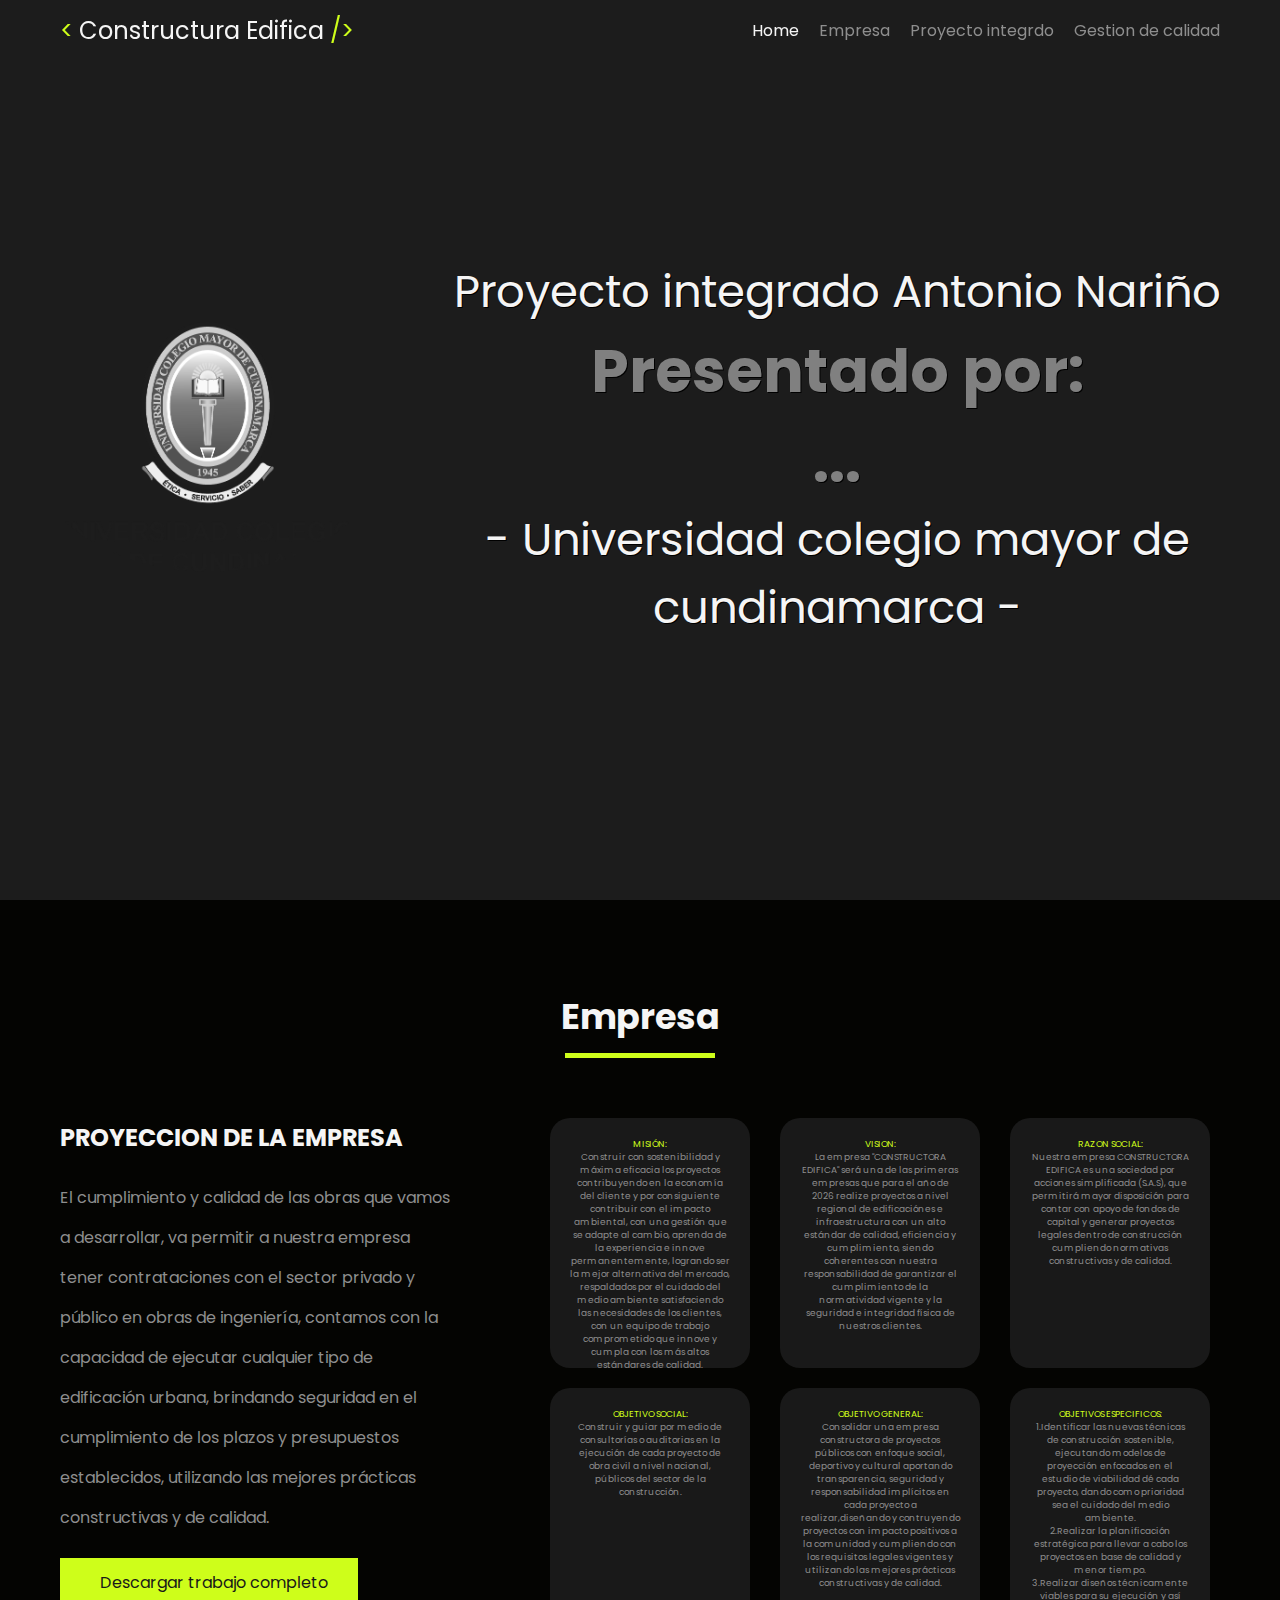
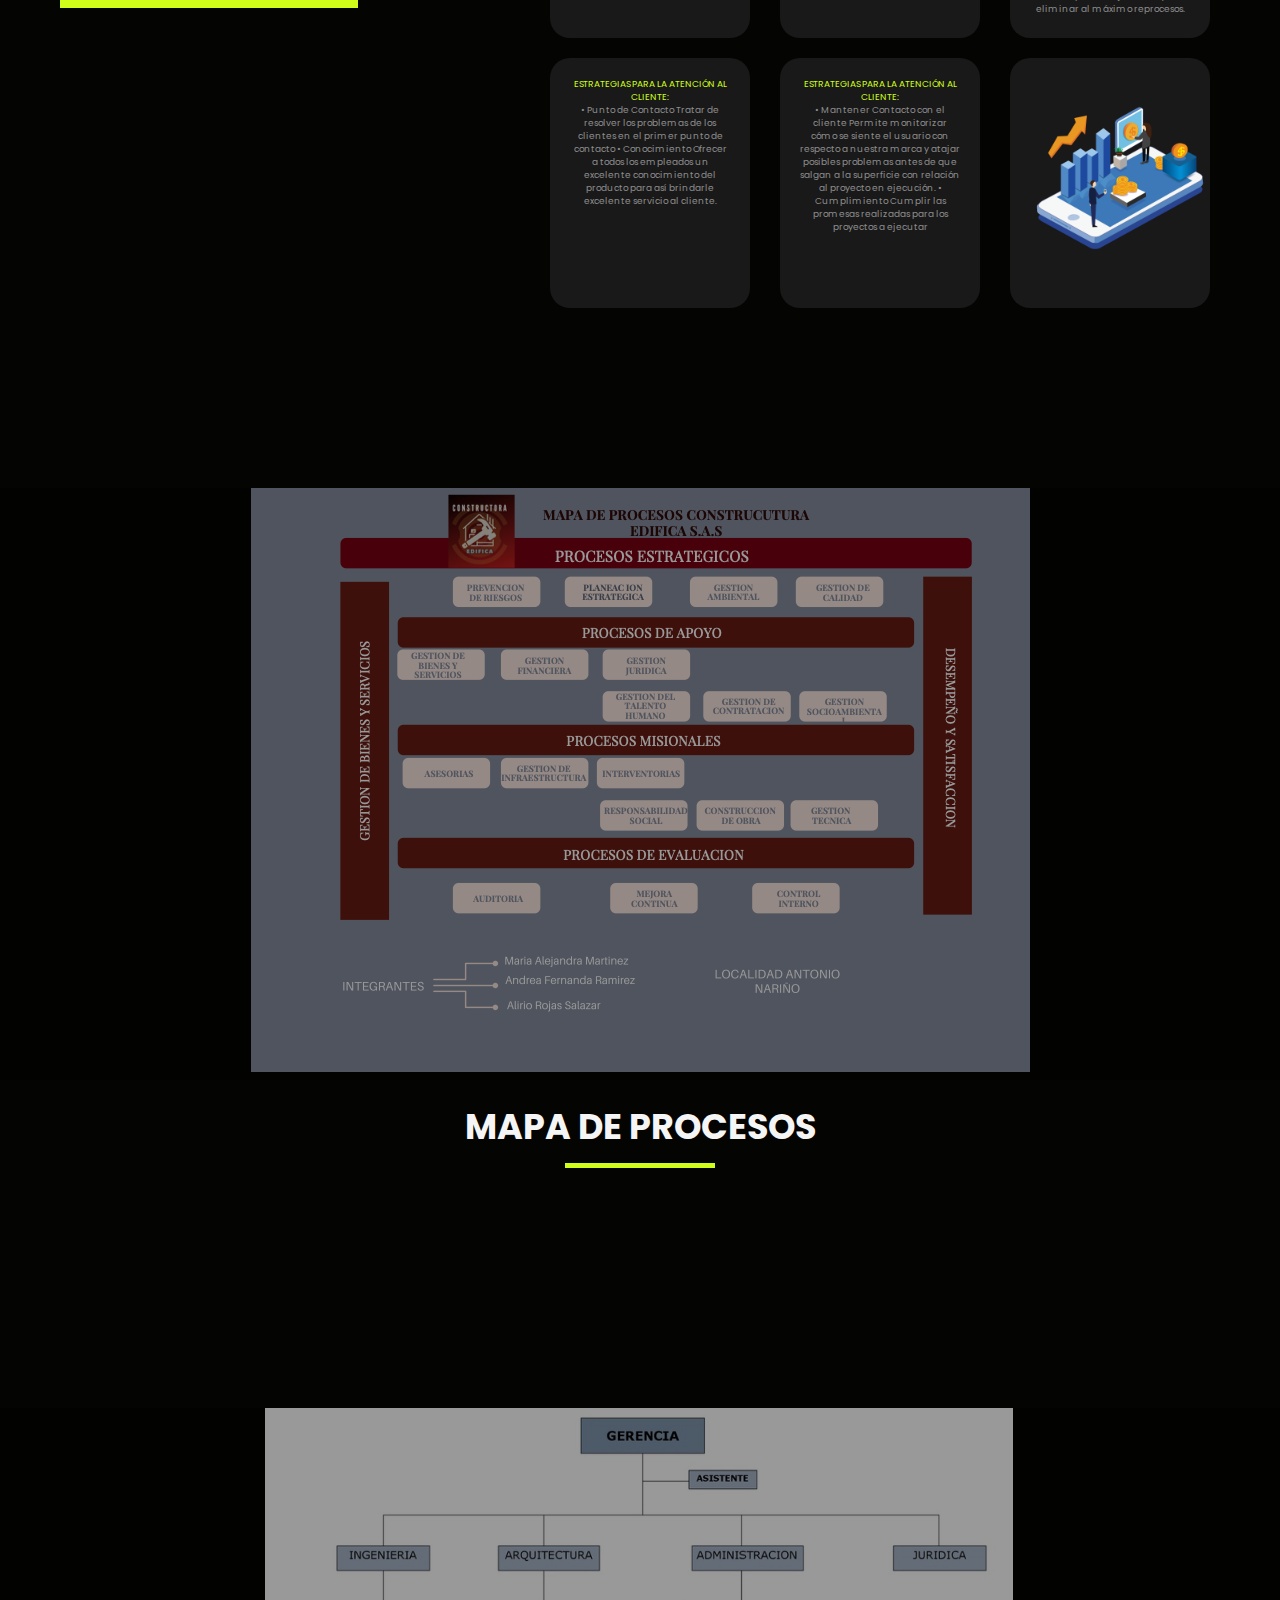
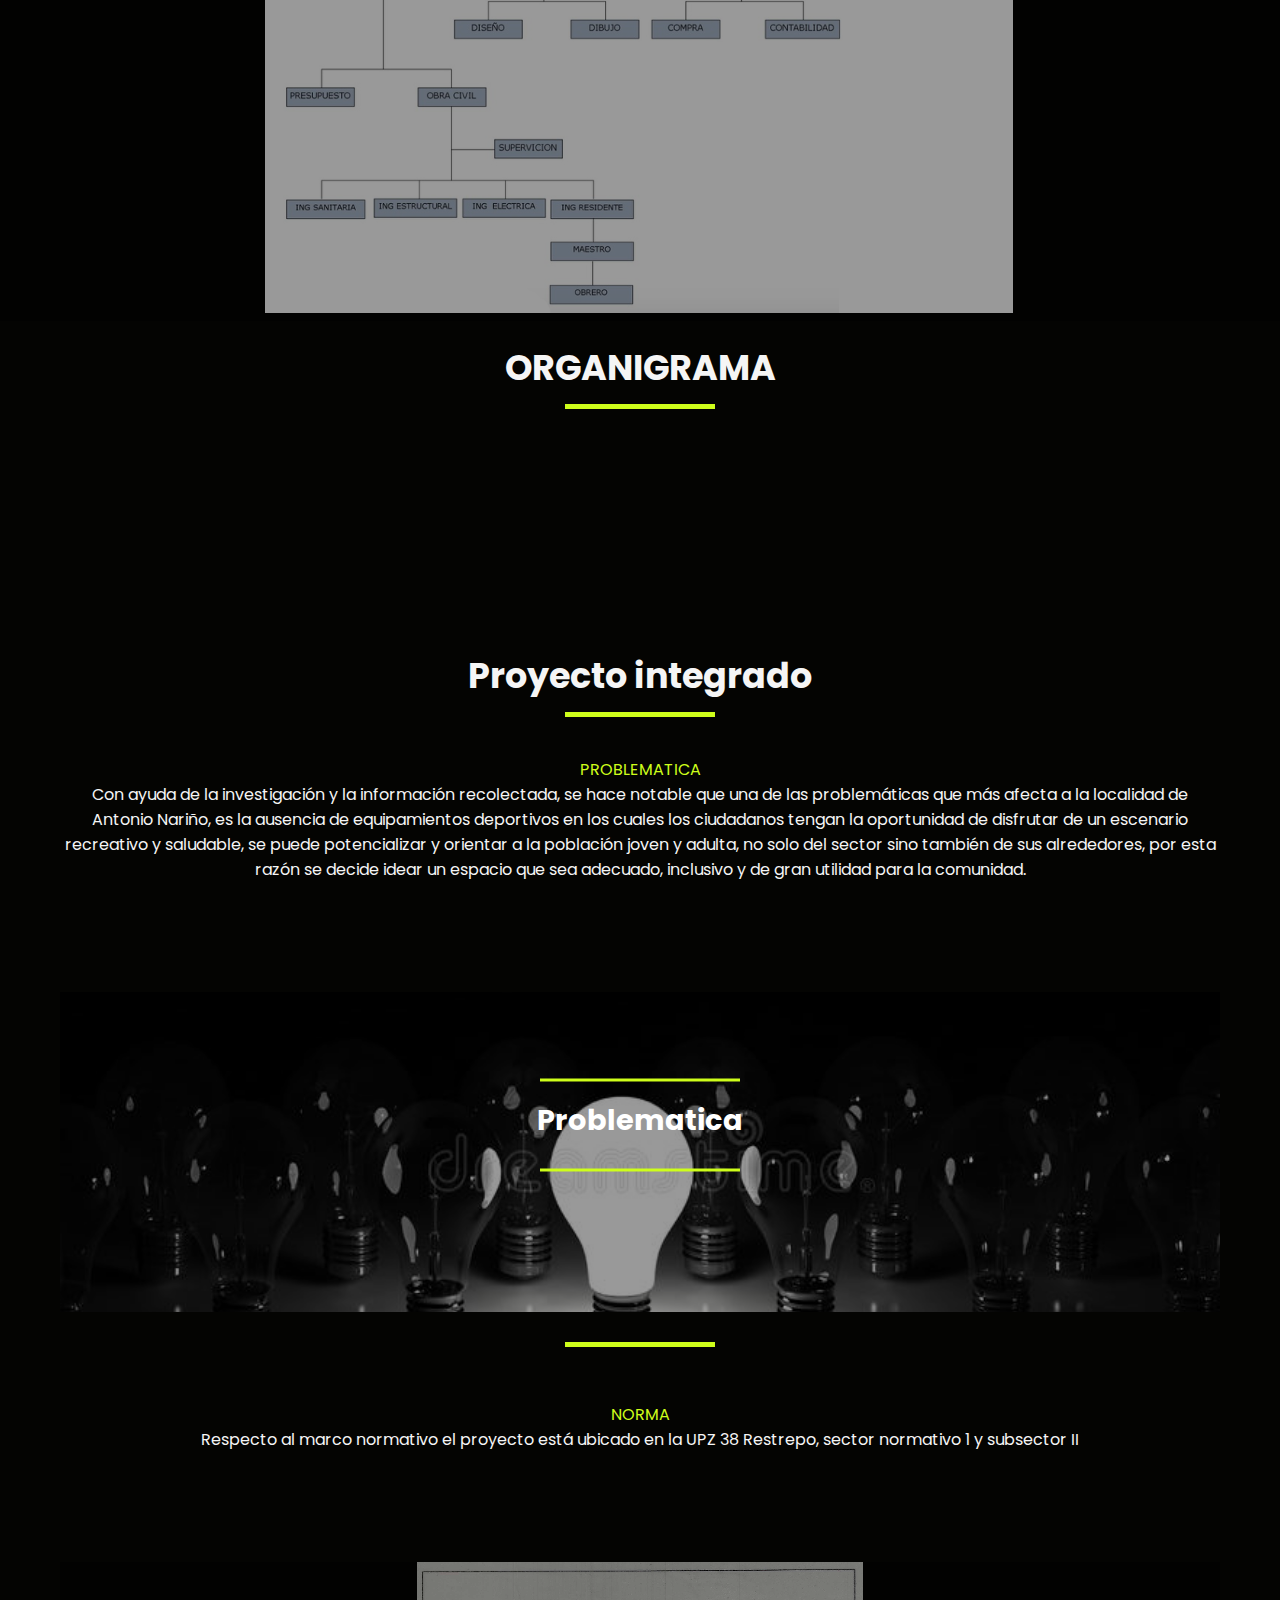
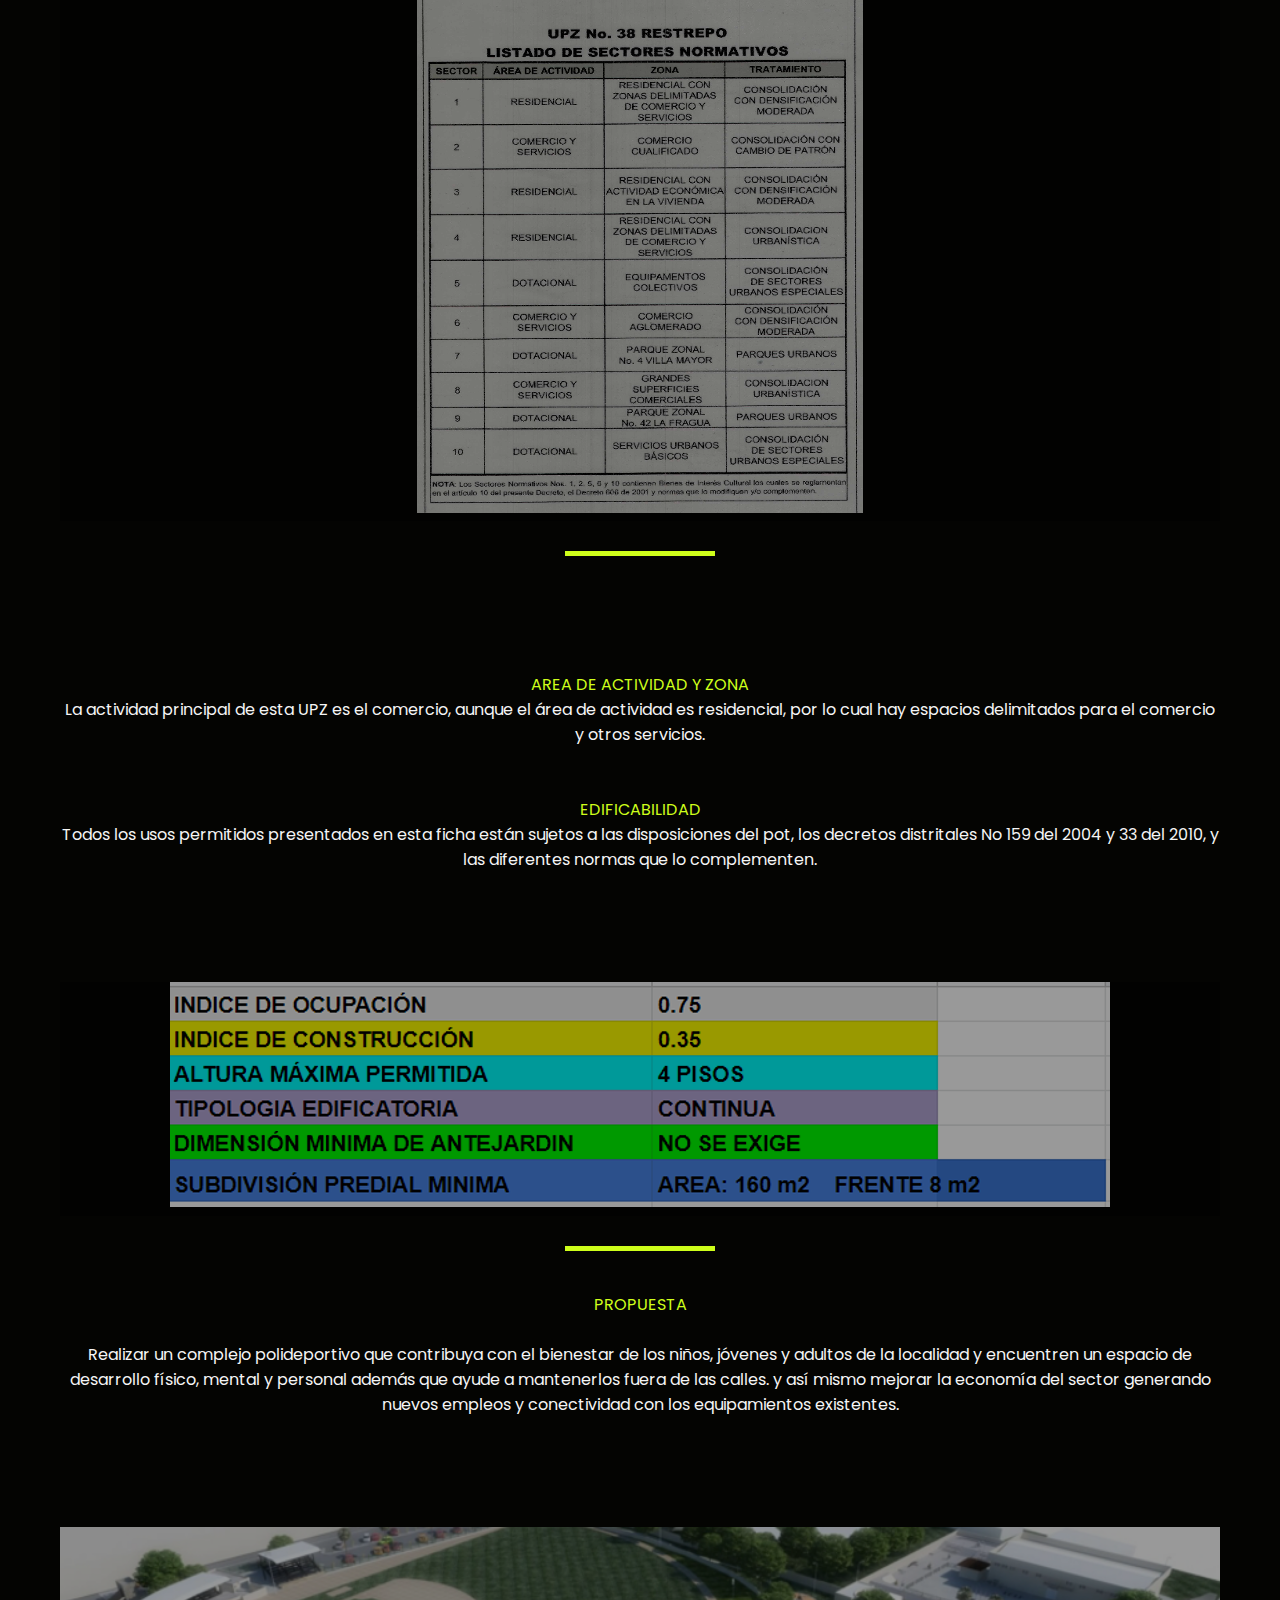
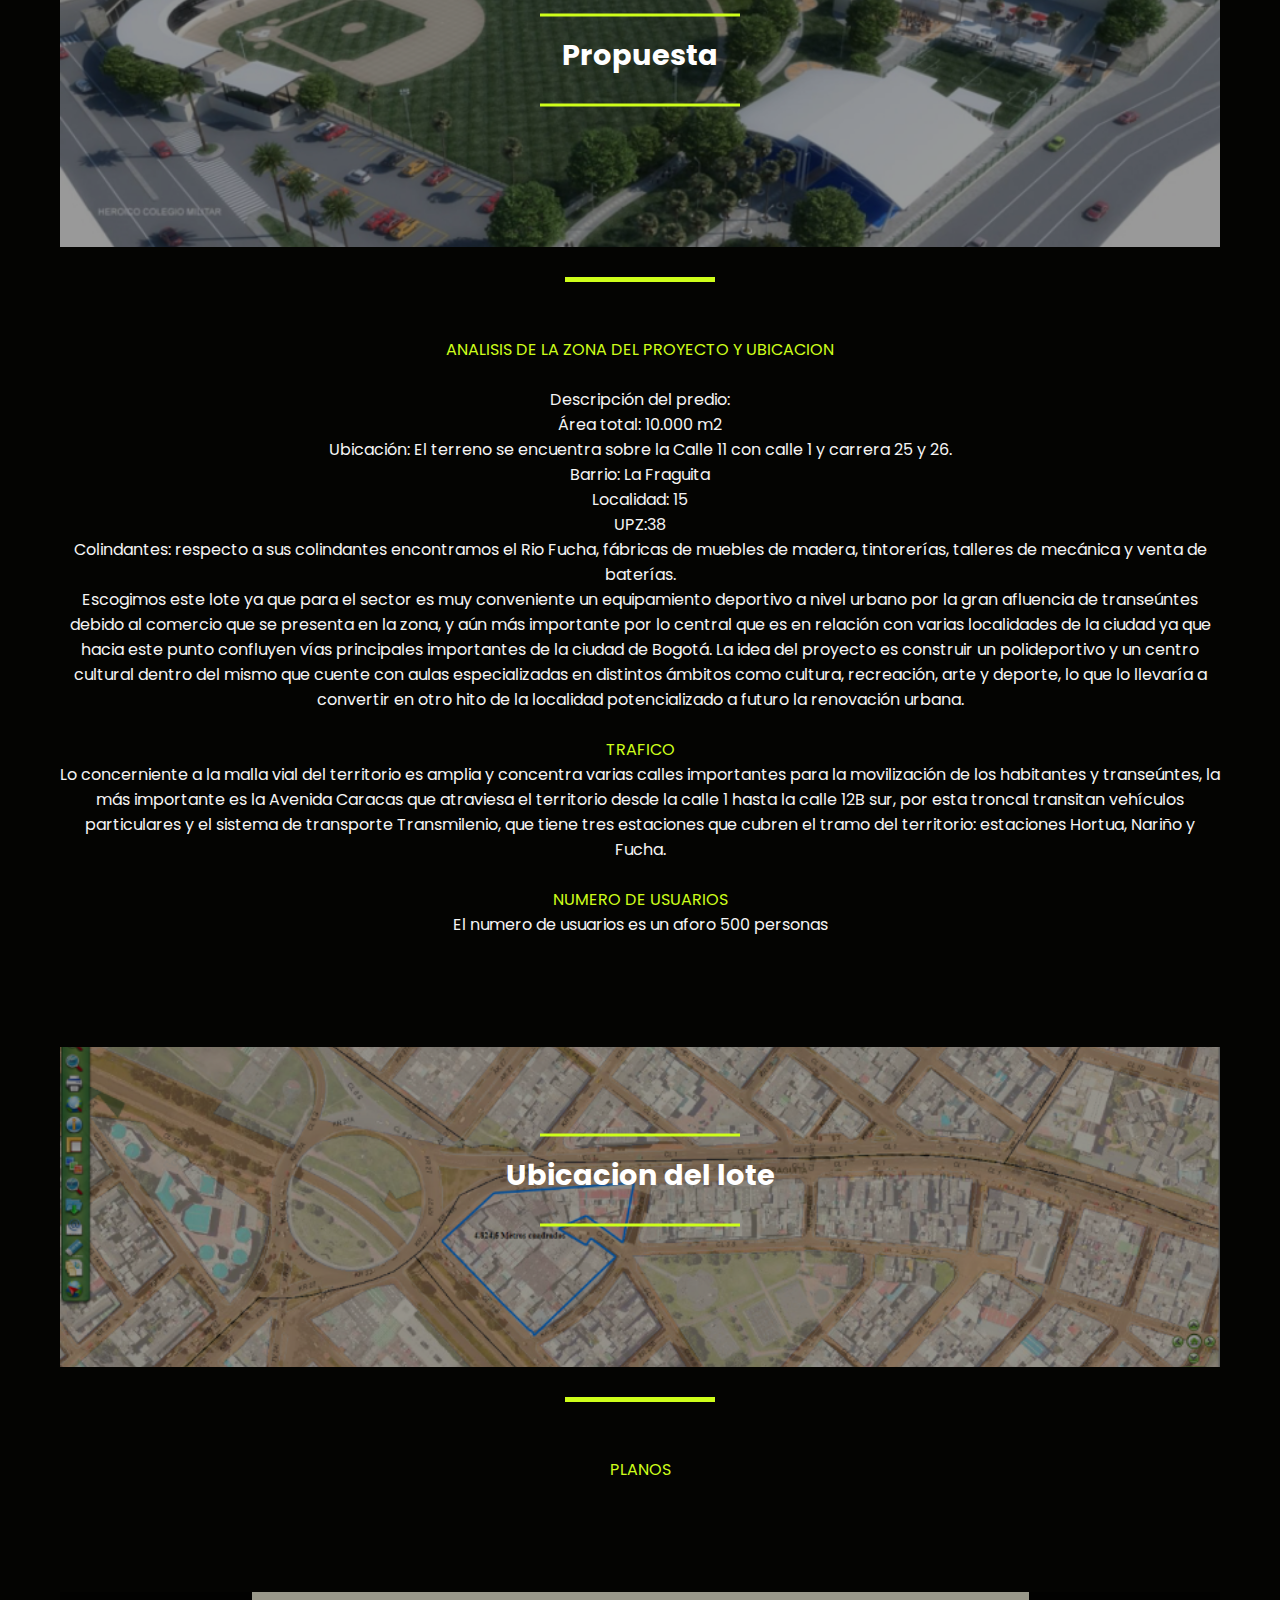
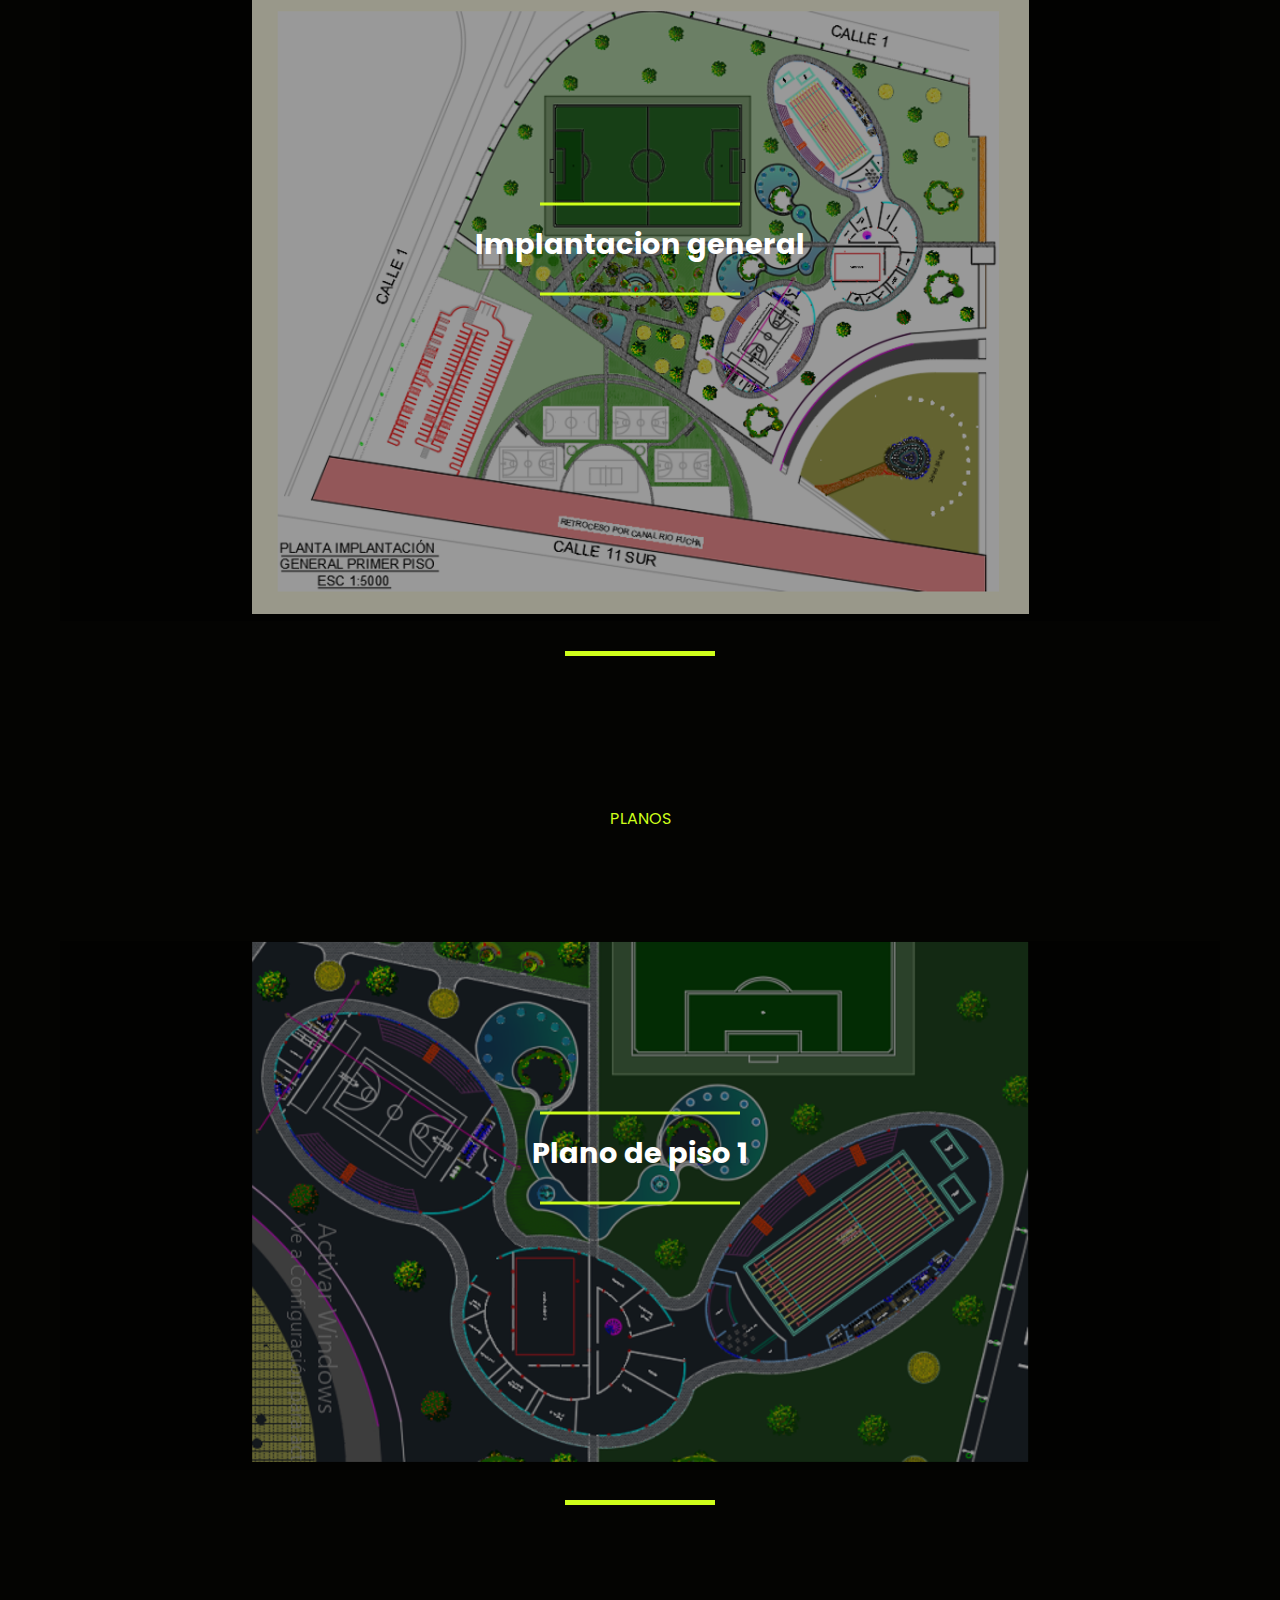
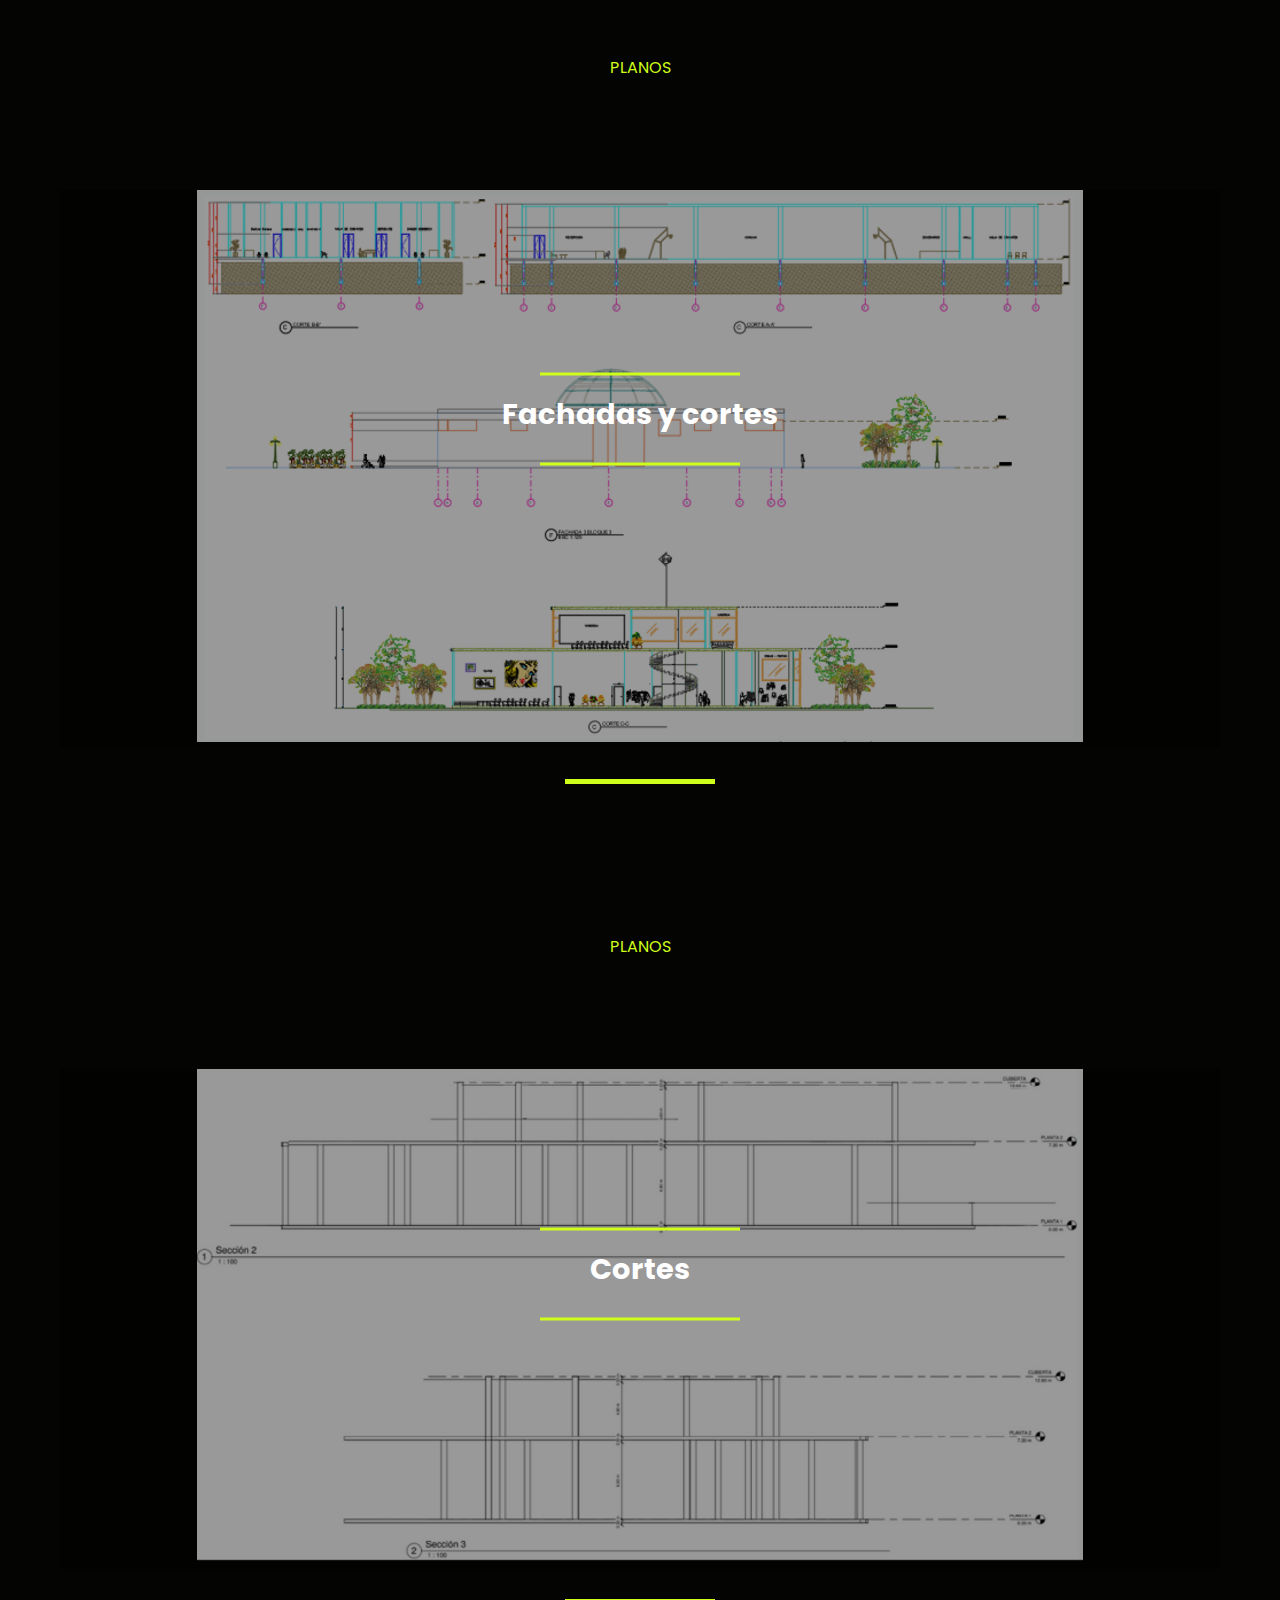
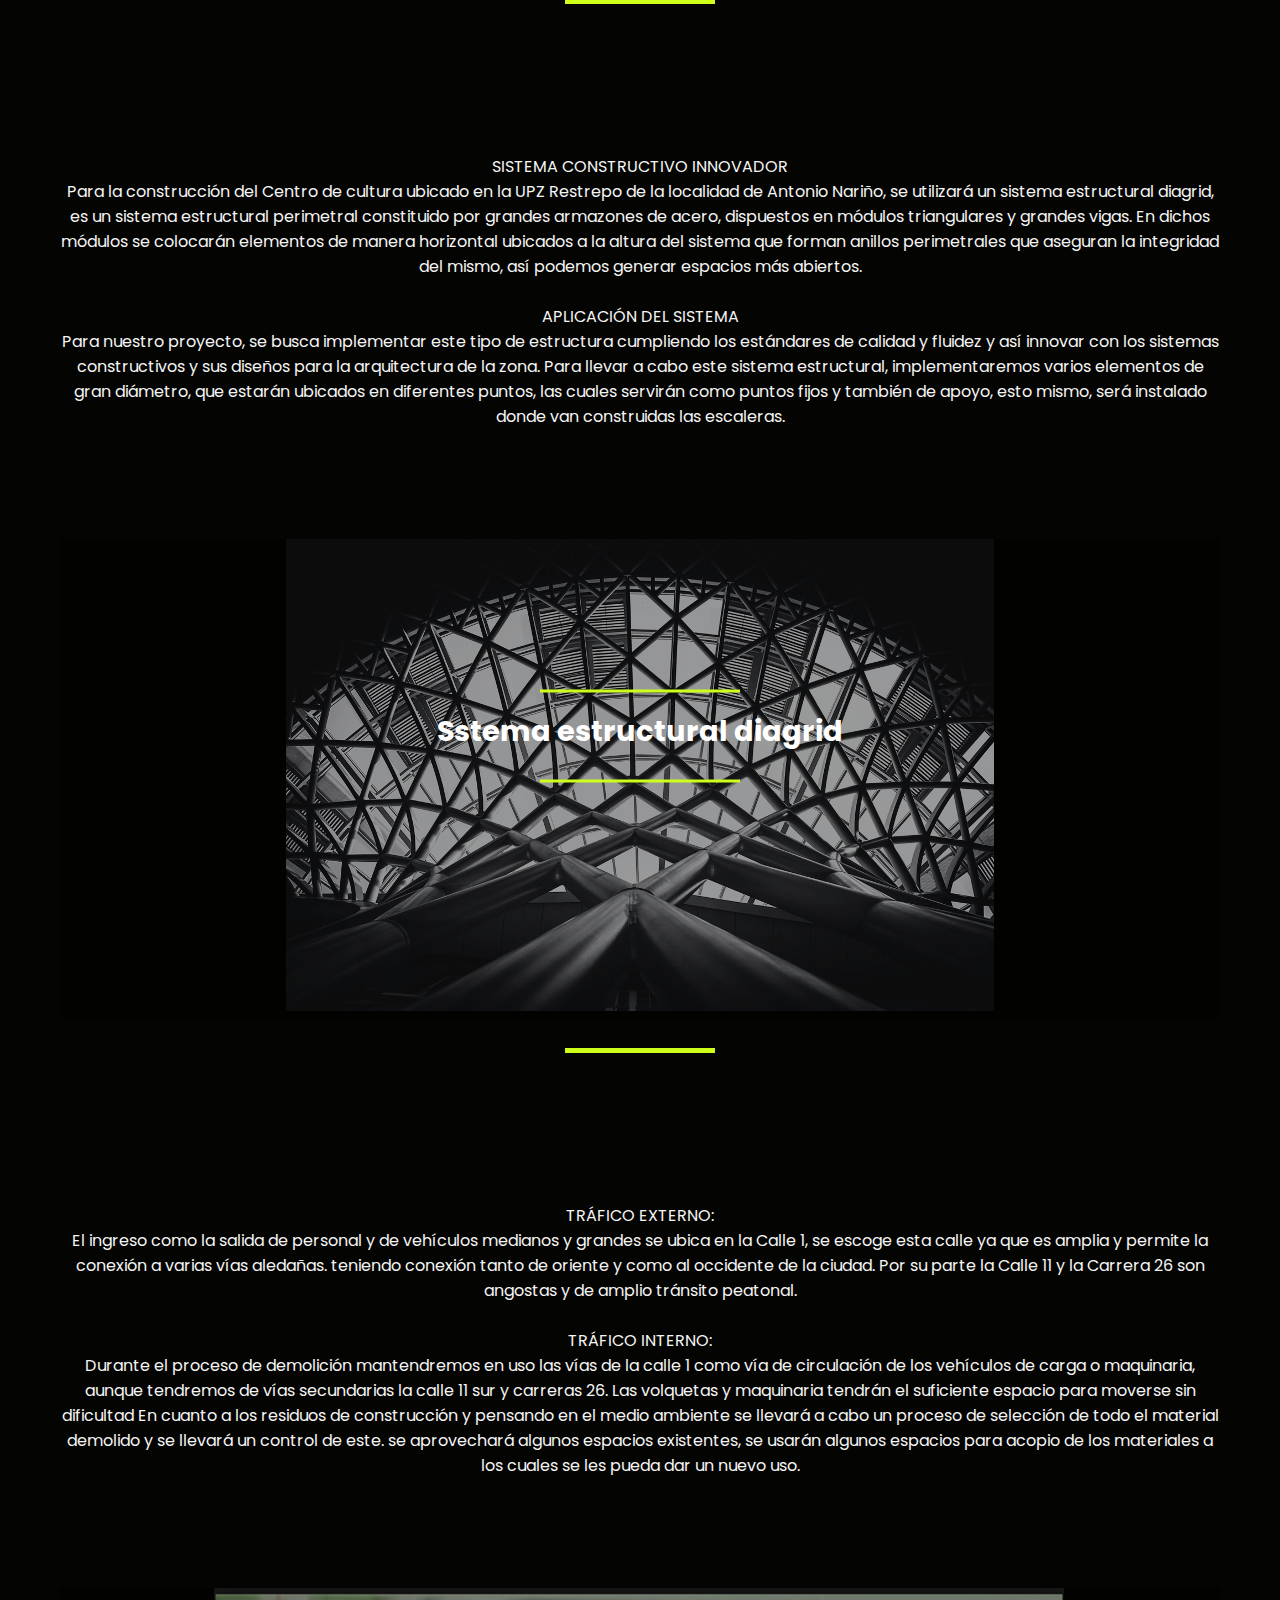
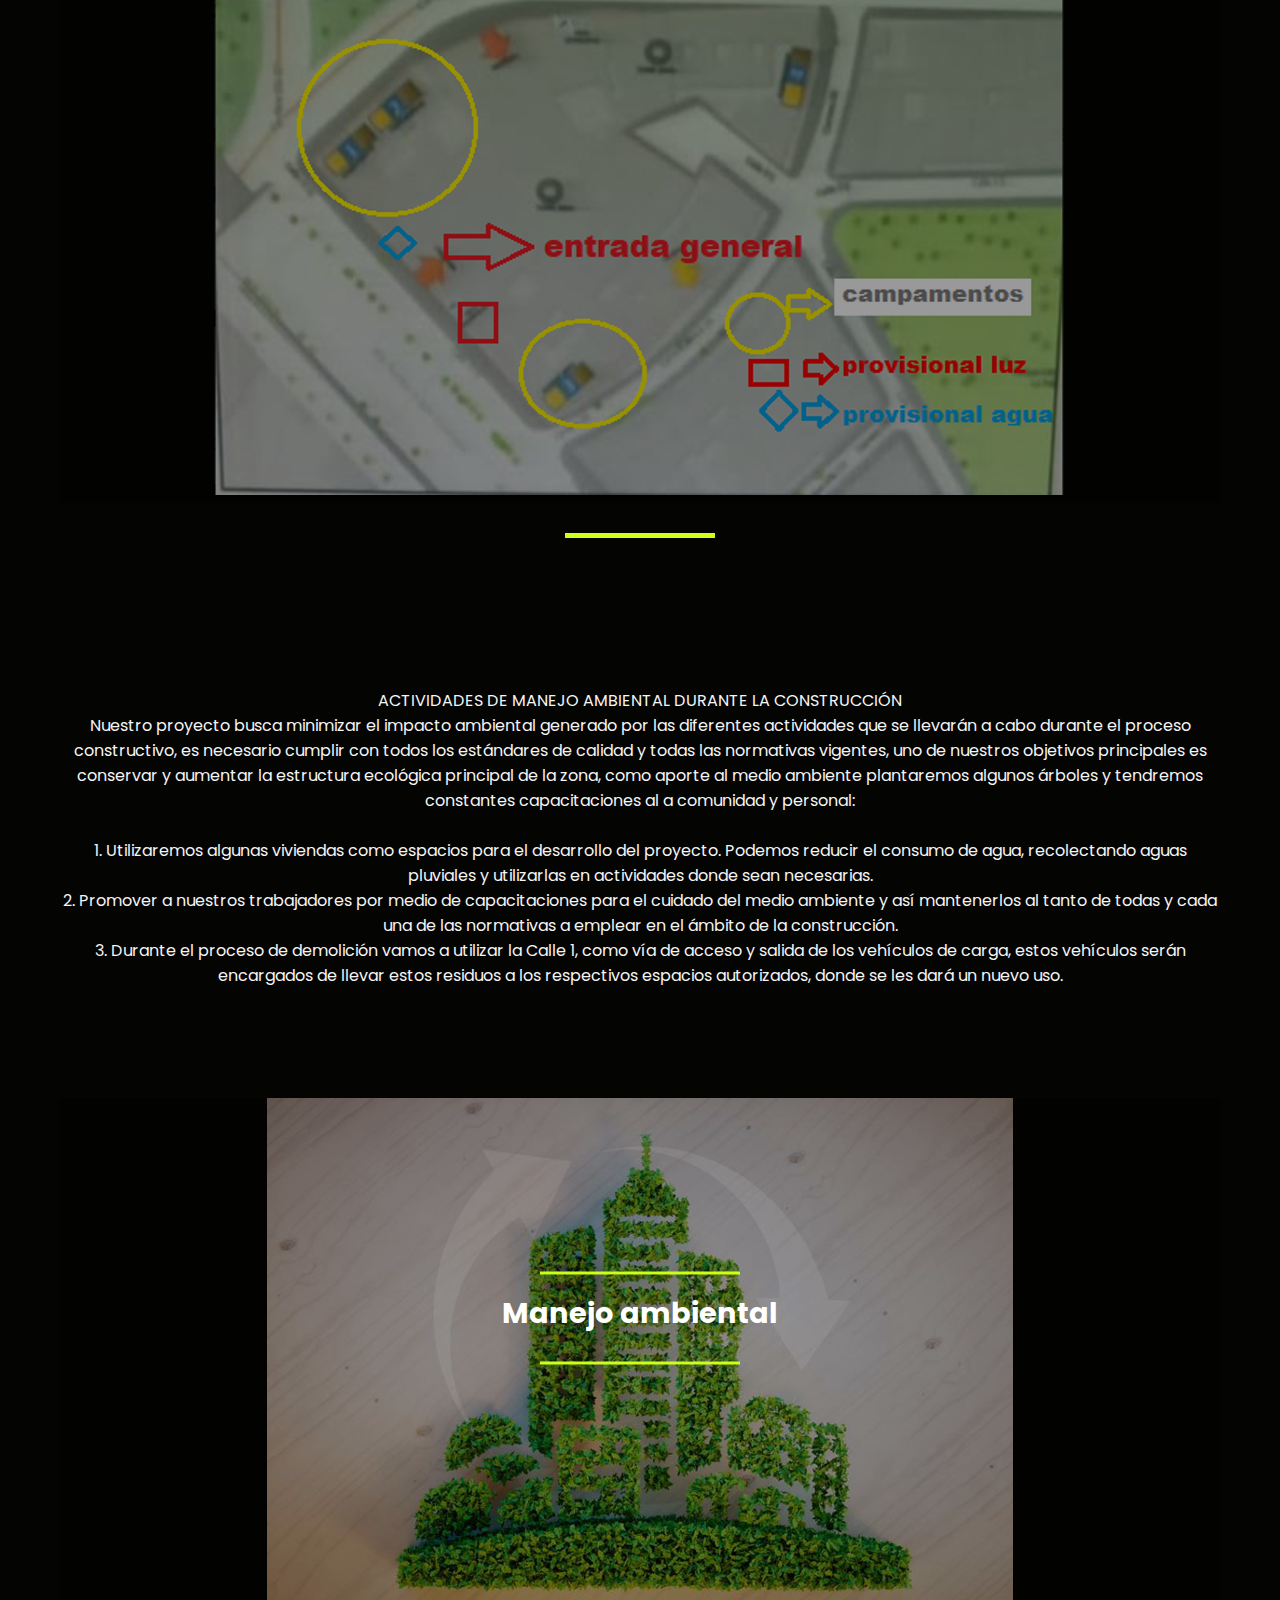
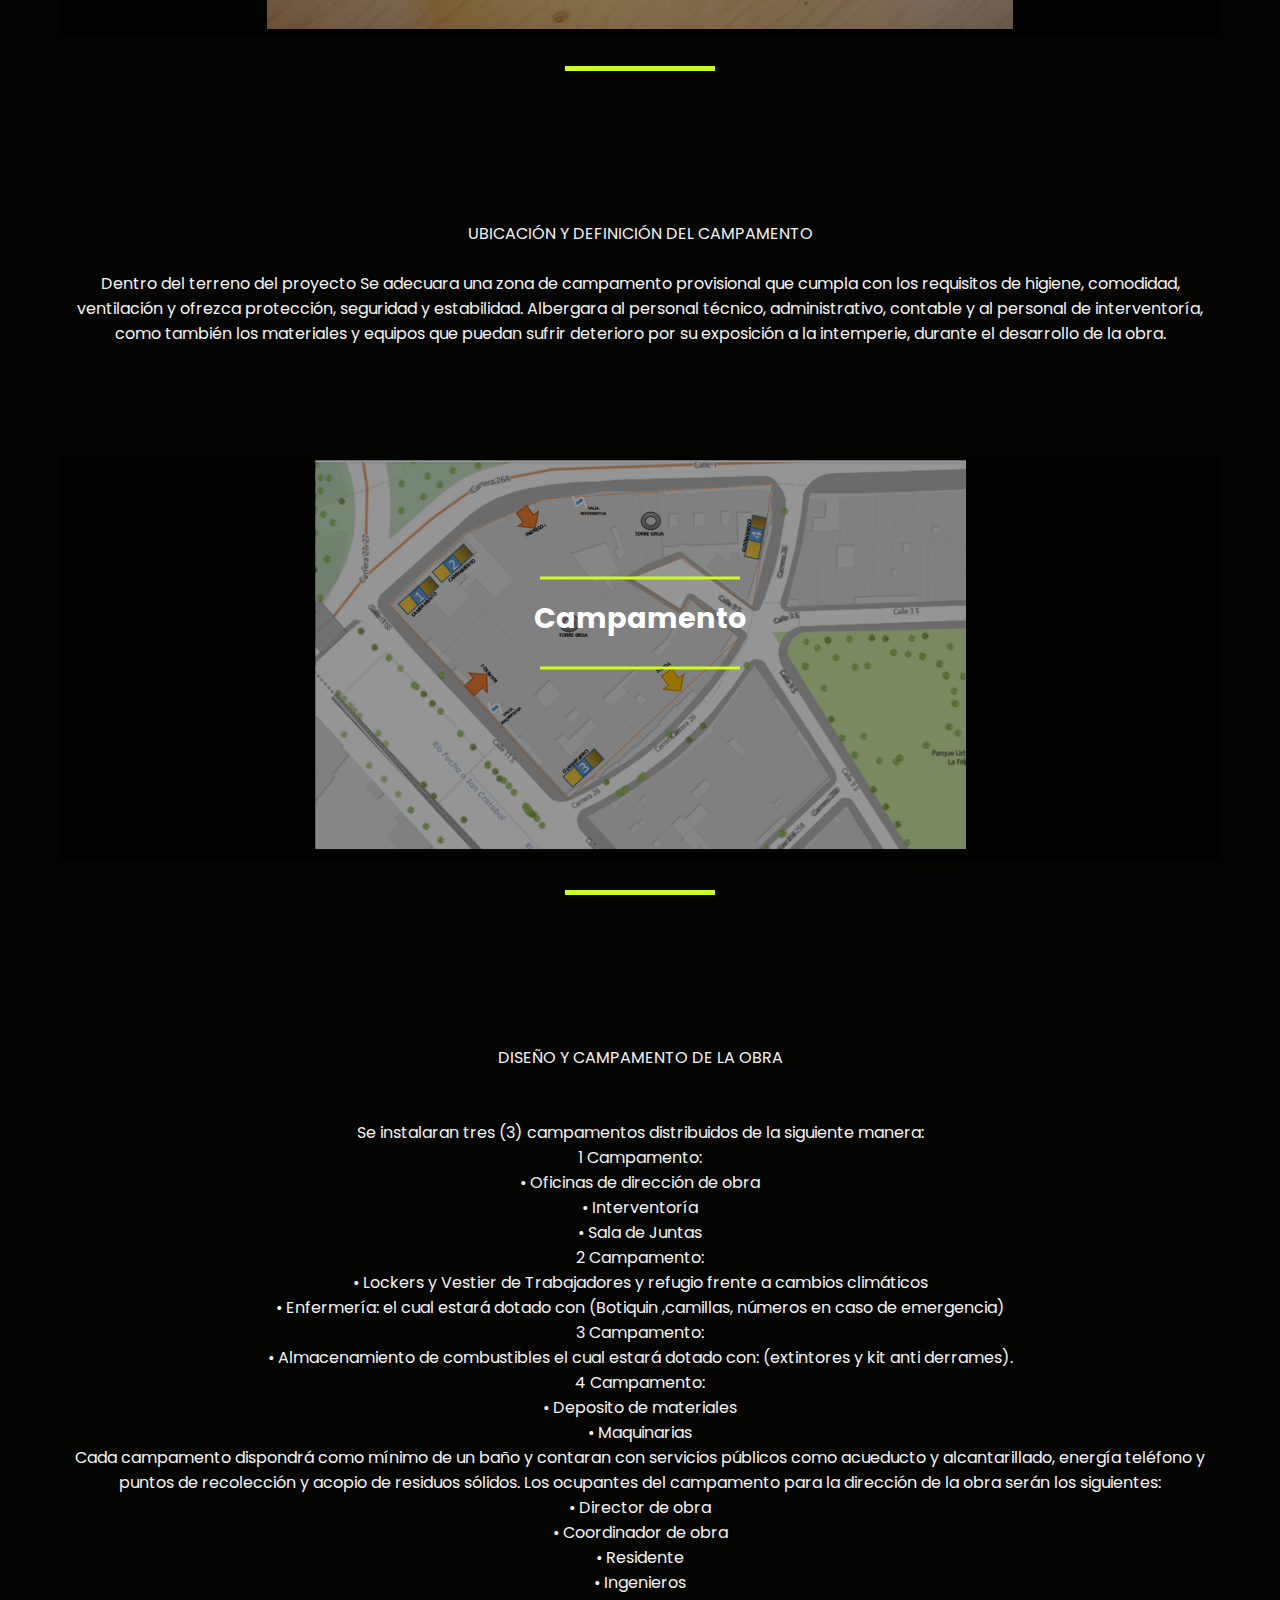
==== commit 3efbea23: "version 3.0" ====
--- a/index.html
+++ b/index.html
@@ -102,9 +102,9 @@
         <div class="about__grid">
           <div class="about__description">
             <h3></h3>
-            <h2>Descripcion de proyecto</h2>
+            <h2>PROYECCION DE LA EMPRESA</h2>
             <p>
-              Lorem ipsum dolor sit amet consectetur adipisicing elit. Maxime quibusdam provident distinctio id nobis corporis. Laborum officia, similique eaque, nobis nemo iste tenetur dolores porro unde esse dolor vitae in!
+              El cumplimiento y calidad de las obras que vamos a desarrollar, va permitir a nuestra empresa tener contrataciones con el sector privado y público en obras de ingeniería, contamos con la capacidad de ejecutar cualquier tipo de edificación urbana, brindando seguridad en el cumplimiento de los plazos y presupuestos establecidos, utilizando las mejores prácticas constructivas y de calidad.
             </p>
             <a
               class="button--cta"
@@ -191,7 +191,7 @@
 
             <div class="skill__item">
               
-              <div class="skill__name">ESTRATEGIAS PARA LA ATENCIÓN AL CLIENTE <br>
+              <div class="skill__name"> <font color= "#cefe1a">ESTRATEGIAS PARA LA ATENCIÓN AL CLIENTE: </font> <br>
 
                 •	Punto de Contacto
                 Tratar de resolver los problemas de los clientes en el primer punto de contacto
@@ -202,7 +202,7 @@
             </div>
 
             <div class="skill__item">
-              <div class="skill__name">ESTRATEGIAS PARA LA ATENCIÓN AL CLIENTE <br>
+              <div class="skill__name"> <font color= "#cefe1a">ESTRATEGIAS PARA LA ATENCIÓN AL CLIENTE: </font> <br>
                 •	Mantener Contacto con el cliente
                 Permite monitorizar cómo se siente el usuario con respecto a nuestra marca y atajar posibles
                 problemas antes de que salgan a la superficie con relación al proyecto en ejecución.
@@ -219,11 +219,31 @@
         </div>
       </div>
     </section>
+    <section class="container-tips_4">
+      <div class="design__item">
+        <!-- <h3 class="design__title">Propuesta </h3> -->
+        <img src="./mapa de proces.png" alt="" class="design__img">
+      </div>
+      <section class="welcome">
+        <h2 class="section__title">MAPA DE PROCESOS </h2>
+        <p class="welcome__txt"> </p>
+      </section>
+    </section>  
+    <section class="container-tips_4">
+      <div class="design__item">
+        <!-- <h3 class="design__title">Propuesta </h3> -->
+        <img src="./ORGANIGRAMA.png" alt="" class="design__img">
+      </div>
+      <section class="welcome">
+        <h2 class="section__title"> ORGANIGRAMA</h2>
+        <p class="welcome__txt"> </p>
+      </section>
+    </section>  
 
     <section id="services">
       <div class="container">
         <h2 class="section__title">Proyecto integrado</h2>
-        <p class="section__subtitle"> PROBLEMÁTICA <br>
+        <p class="section__subtitle"> <font color= "#cefe1a">PROBLEMATICA </font> <br>
 
           Con ayuda de la investigación y la información recolectada, se hace notable  que una de las problemáticas que más afecta a la localidad de Antonio Nariño, es la ausencia de equipamientos deportivos en los cuales los  ciudadanos tengan   la oportunidad de disfrutar de un escenario  recreativo y saludable, se puede potencializar y orientar a la población joven y adulta, no solo del sector  sino también de sus alrededores, por esta razón  se decide idear  un espacio que sea  adecuado, inclusivo y  de gran utilidad para la comunidad.
             </p>
@@ -238,7 +258,7 @@
         </section>
         </section>  
        
-        <p class="section__subtitle">NORMA <br>
+        <p class="section__subtitle"> <font color= "#cefe1a">NORMA </font> <br>
 
           Respecto al marco normativo el proyecto está ubicado en la UPZ 38 Restrepo, sector normativo 1 y subsector II
           </p>
@@ -253,10 +273,10 @@
         </section>
         </section>  
 
-        <p class="section__subtitle"> ÁREA DE ACTIVIDAD Y ZONA <br>
+        <p class="section__subtitle"> <font color= "#cefe1a">AREA DE ACTIVIDAD Y ZONA </font> <br>
 
           La actividad principal de esta UPZ es el comercio, aunque el área de actividad es residencial, por lo cual hay espacios delimitados para el comercio y otros servicios. <br> <br> <br>
-          EDIFICABILIDAD <br>
+          <font color= "#cefe1a">EDIFICABILIDAD </font> <br>
           Todos los usos permitidos presentados en esta ficha están sujetos a las disposiciones del pot, los decretos distritales No 159 del 2004 y 33 del 2010, y las diferentes normas que lo complementen. 
              </p>
         <section class="container-tips_3">
@@ -270,7 +290,7 @@
         </section>
         </section>  
 
-        <p class="section__subtitle"> PROPUESTA <br> <br>
+        <p class="section__subtitle"> <font color= "#cefe1a">PROPUESTA</font> <br> <br>
           Realizar un complejo polideportivo que contribuya con el bienestar de los niños, jóvenes y adultos de la localidad y encuentren un espacio de desarrollo físico, mental y personal además que ayude a mantenerlos fuera de las calles. y así mismo mejorar la economía del sector generando nuevos empleos y conectividad con los equipamientos existentes. 
             </p>
         <section class="container-tips">
@@ -284,7 +304,7 @@
         </section>
         </section>  
 
-        <p class="section__subtitle"> ANALISIS DE LA ZONA DEL PROYECTO Y UBICACIÒN <br>
+        <p class="section__subtitle"> <font color= "#cefe1a">ANALISIS DE LA ZONA DEL PROYECTO Y UBICACION </font> <br> <br>
           Descripción del predio: <br>
           Área total: 10.000 m2 <br>
           Ubicación: El terreno se encuentra sobre la Calle 11 con calle 1 y carrera 25 y 26. <br>
@@ -294,9 +314,9 @@
           Colindantes: respecto a sus colindantes encontramos el Rio Fucha, fábricas de muebles de madera, tintorerías, talleres de mecánica y venta de baterías. <br>
           Escogimos este lote ya que para el sector es muy conveniente un equipamiento deportivo a nivel urbano por la gran afluencia de transeúntes debido al comercio que se presenta en la zona, y aún más importante por lo central que es en relación con varias localidades de la ciudad ya que hacia este punto confluyen vías principales importantes de la ciudad de Bogotá. La idea del proyecto es construir un polideportivo y un centro cultural dentro del mismo que cuente con aulas especializadas en distintos ámbitos como cultura, recreación, arte y deporte, lo que lo llevaría a convertir en otro hito de la localidad potencializado a futuro la renovación urbana. <br> <br>
           
-          Trafico <br>
+          <font color= "#cefe1a">TRAFICO </font> <br>
           Lo concerniente a la malla vial del territorio es amplia y concentra varias calles importantes para la movilización de los habitantes y transeúntes, la más importante es la Avenida Caracas que atraviesa el territorio desde la calle 1 hasta la calle 12B sur, por esta troncal transitan vehículos particulares y el sistema de transporte Transmilenio, que tiene tres estaciones que cubren el tramo del territorio: estaciones Hortua, Nariño y Fucha. <br> <br>
-          Número de usuarios <br>
+          <font color= "#cefe1a">NUMERO DE USUARIOS </font> <br>
           El numero de usuarios es un aforo 500 personas
             </p>
         <section class="container-tips">
@@ -311,7 +331,7 @@
         </section>  
 
 
-        <p class="section__subtitle"> PLANOS  </p>
+        <p class="section__subtitle"> <font color= "#cefe1a">PLANOS </font> </p>
         <section class="container-tips_4">
         <div class="design__item">
           <h3 class="design__title">Implantacion general</h3>
@@ -324,7 +344,7 @@
         </section>
         </section>  
 
-        <p class="section__subtitle"> PLANOS   </p>
+        <p class="section__subtitle"> <font color= "#cefe1a">PLANOS</font>  </p>
         <section class="container-tips_4">
         <div class="design__item">
           <h3 class="design__title">Plano de piso 1</h3>
@@ -336,7 +356,7 @@
         </section>
         </section>  
 
-        <p class="section__subtitle"> PLANOS  </p>
+        <p class="section__subtitle"> <font color= "#cefe1a">PLANOS </font></p>
         <section class="container-tips_4">
         <div class="design__item">
           <h3 class="design__title">Fachadas y cortes</h3>
@@ -348,7 +368,7 @@
         </section>
         </section>  
 
-        <p class="section__subtitle"> PLANOS </p>
+        <p class="section__subtitle"> <font color= "#cefe1a">PLANOS </font> </p>
         <section class="container-tips_4">
         <div class="design__item">
           <h3 class="design__title">Cortes </h3>
@@ -543,41 +563,96 @@
         </section>
         </section>  
 
-        <p class="section__subtitle"> Para la construcción del Centro de cultura ubicado en la UPZ Restrepo de la localidad de Antonio Nariño, se utilizará un sistema porticado, la estructura principal de acero consiste en columnas y vigas, que forman pórticos y arriostramiento, que comprenderá columnas y vigas horizontales o inclinadas. su resistencia a las acciones laterales y verticales estará proporcionada por la rigidez de las conexiones y la rigidez a la flexión de los miembros, se incrementa su resistencia por un aprisionamiento o profundización adecuada de las secciones de la viga. esta funcionara a flexo compresión compuesta por elementos estructurales, las vigas de la estructura serán cerchas metálicas, estarán compuestas por perfilería metálica. <br>La estructura secundaria de acero ligero consiste en rieles laterales para paredes y correas para el techo. 
-          La acería secundaria soporta la envolvente del edificio, pero también juega un papel importante en la contención de la acería, la utilización de este reduce costos ya que suele ser de los sistemas más económicos, además de reducción de tiempos a la hora de ejecutar la obra. 
-          Nuestro envolvente será una fachada metálica funcional, contará con una línea de productos modulables, versátiles y de óptima calidad. Para esta utilizaremos paneles 47 metálicos, este es un elemento de fácil instalación, teniendo en cuenta que poseemos una estructura en acero, este tipo de material nos ofrece gran variedad de beneficios entre ellos: ser un buen aislante, ya sea térmico o acústico.   </p>
-        <section class="container-tips">
-        <div class="design__item">
-          <h3 class="design__title">Sistema constructivo innovador escogido (descripción y aplicación)  </h3>
-          <img src="./descarga.jpeg" alt="" class="design__img">
-        </div>
-        <section class="welcome">
-          <h2 class="section__title"></h2>
-          <p class="welcome__txt"> </p>
-        </section>
-        </section>  
-
-        <p class="section__subtitle"> Para la construcción del Centro de cultura ubicado en la UPZ Restrepo de la localidad de Antonio Nariño, se utilizará un sistema porticado, la estructura principal de acero consiste en columnas y vigas, que forman pórticos y arriostramiento, que comprenderá columnas y vigas horizontales o inclinadas. su resistencia a las acciones laterales y verticales estará proporcionada por la rigidez de las conexiones y la rigidez a la flexión de los miembros, se incrementa su resistencia por un aprisionamiento o profundización adecuada de las secciones de la viga. esta funcionara a flexo compresión compuesta por elementos estructurales, las vigas de la estructura serán cerchas metálicas, estarán compuestas por perfilería metálica. <br>La estructura secundaria de acero ligero consiste en rieles laterales para paredes y correas para el techo. 
-          La acería secundaria soporta la envolvente del edificio, pero también juega un papel importante en la contención de la acería, la utilización de este reduce costos ya que suele ser de los sistemas más económicos, además de reducción de tiempos a la hora de ejecutar la obra. 
-          Nuestro envolvente será una fachada metálica funcional, contará con una línea de productos modulables, versátiles y de óptima calidad. Para esta utilizaremos paneles 47 metálicos, este es un elemento de fácil instalación, teniendo en cuenta que poseemos una estructura en acero, este tipo de material nos ofrece gran variedad de beneficios entre ellos: ser un buen aislante, ya sea térmico o acústico.   </p>
-        <section class="container-tips">
-        <div class="design__item">
-          <h3 class="design__title">Sistema constructivo innovador escogido (descripción y aplicación)  </h3>
-          <img src="./descarga.jpeg" alt="" class="design__img">
-        </div>
-        <section class="welcome">
-          <h2 class="section__title"></h2>
-          <p class="welcome__txt"> </p>
-        </section>
-        </section>  
-
-        <p class="section__subtitle"> Para la construcción del Centro de cultura ubicado en la UPZ Restrepo de la localidad de Antonio Nariño, se utilizará un sistema porticado, la estructura principal de acero consiste en columnas y vigas, que forman pórticos y arriostramiento, que comprenderá columnas y vigas horizontales o inclinadas. su resistencia a las acciones laterales y verticales estará proporcionada por la rigidez de las conexiones y la rigidez a la flexión de los miembros, se incrementa su resistencia por un aprisionamiento o profundización adecuada de las secciones de la viga. esta funcionara a flexo compresión compuesta por elementos estructurales, las vigas de la estructura serán cerchas metálicas, estarán compuestas por perfilería metálica. <br>La estructura secundaria de acero ligero consiste en rieles laterales para paredes y correas para el techo. 
-          La acería secundaria soporta la envolvente del edificio, pero también juega un papel importante en la contención de la acería, la utilización de este reduce costos ya que suele ser de los sistemas más económicos, además de reducción de tiempos a la hora de ejecutar la obra. 
-          Nuestro envolvente será una fachada metálica funcional, contará con una línea de productos modulables, versátiles y de óptima calidad. Para esta utilizaremos paneles 47 metálicos, este es un elemento de fácil instalación, teniendo en cuenta que poseemos una estructura en acero, este tipo de material nos ofrece gran variedad de beneficios entre ellos: ser un buen aislante, ya sea térmico o acústico.   </p>
-        <section class="container-tips">
-        <div class="design__item">
-          <h3 class="design__title">Sistema constructivo innovador escogido (descripción y aplicación)  </h3>
-          <img src="./descarga.jpeg" alt="" class="design__img">
+        <p class="section__subtitle"> URBANISMO <br> <br>
+          Para nuestra parte de urbanismo   explicaremos   el proceso constructivo de un bowl o piscina, como sabemos el skateboarding se convirtió en un deporte olímpico y las entidades estatales están en  la obligación de incluir los skatepark   dentro de los diseños de los parques metropolitanos y zonales. En el 2007 se logra incluir el diseño y la creación  de los skatepark dentro del POT, gracias a un cabildo en el cual se reunieron más de 200 skaters de la ciudad de bogotá.
+          Es importante la creación de este tipo de escenarios  ya que promueve la inversión extranjera y además los jóvenes tienen la posibilidad de surgir y representar a nuestro país a nivel internacional  en las diferentes competencias que se realizan.
+           </p>
+        <section class="container-tips_4">
+        <div class="design__item">
+          <h3 class="design__title">Skate park  </h3>
+          <img src="./skate.png" alt="" class="design__img">
+        </div>
+        <section class="welcome">
+          <h2 class="section__title"></h2>
+          <p class="welcome__txt"> </p>
+        </section>
+        </section>  
+
+        <p class="section__subtitle">PROGRAMACIÓN PRELIMINAR DEL PROYECTO.   </p>
+        <section class="container-tips_4">
+        <div class="design__item">
+          <!-- <h3 class="design__title"> </h3> -->
+          <img src="./programacion.png" alt="" class="design__img">
+        </div>
+        <section class="welcome">
+          <h2 class="section__title"></h2>
+          <p class="welcome__txt"> </p>
+        </section>
+        </section>  
+
+        <p class="section__subtitle"> PRESUPUESTA DEL PROYECTO (CD,CI) <br> <br>
+
+          Para la ejecución del centro cultural Antonio Nariño, se realiza un cálculo de presupuesto, se desarrolla un ejercicio para conocer el valor del m2, con este valor podremos determinar los costos directos del proyecto. Según el documento investigado el costo directo del proyecto es de $2.029.657.622 este proyecto cuenta con un área de construcción de 8.653m2, lo que significa que el valor del m2 es de $234.561 Es decir, que según los m2 de construcción que se tienen nuestro proyecto Centro cultural Antonio Nariño son 10.638, el valor total del el costo directo de construcción es de $3.305.609.568. <br> <br>
+          COSTOS DIRECTOS 
+          
+           </p>
+        <section class="container-tips_4">
+        <div class="design__item">
+          <!-- <h3 class="design__title">Sistema constructivo innovador escogido (descripción y aplicación)  </h3> -->
+          <img src="./directos.png" alt="" class="design__img">
+        </div>
+        <section class="welcome">
+          <h2 class="section__title"></h2>
+          <p class="welcome__txt"></p>
+        </section>
+        </section>  
+        <p class="section__subtitle"> COSTOS INDIRECTOS
+          
+           </p>
+        <section class="container-tips_4">
+        <div class="design__item">
+          <!-- <h3 class="design__title">Sistema constructivo innovador escogido (descripción y aplicación)  </h3> -->
+          <img src="./indirectos.png" alt="" class="design__img">
+        </div>
+        <section class="welcome">
+          <h2 class="section__title"></h2>
+          <p class="welcome__txt"></p>
+        </section>
+        </section>  
+        <!-- <p class="section__subtitle"> COSTOS INDIRECTOS
+          
+           </p> -->
+        <section class="container-tips_4">
+        <div class="design__item">
+          <!-- <h3 class="design__title">Sistema constructivo innovador escogido (descripción y aplicación)  </h3> -->
+          <img src="./in2.png" alt="" class="design__img">
+        </div>
+        <section class="welcome">
+          <h2 class="section__title"></h2>
+          <p class="welcome__txt"></p>
+        </section>
+        </section>  
+        <!-- <p class="section__subtitle"> COSTOS INDIRECTOS
+           </p> -->
+        <section class="container-tips_4">
+        <div class="design__item">
+          <!-- <h3 class="design__title">Sistema constructivo innovador escogido (descripción y aplicación)  </h3> -->
+          <img src="./in3.png" alt="" class="design__img">
+        </div>
+        <section class="welcome">
+          <h2 class="section__title"></h2>
+          <p class="welcome__txt"></p>
+        </section>
+        </section>  
+        <p class="section__subtitle"> CONCLUSIONES <br> <br>
+          Esta propuesta de proyecto abre las perspectivas y permite conocer los factores y las necesidades que se presentan en la localidad Antonio Nariño con el fin de proponer soluciones más adecuadas a la problemática que se presentar la propuesta es un complejo polideportivo el cual traerá beneficio  para los habitantes de la localidad entre estos esta la mejoras para la calidad de vida, ya que al “poseer” instalaciones adecuadas para el sano esparcimiento permitirá integrar a la sociedad teniendo en cuenta los factores de (medio construido-medio natural-habitante).
+          El planteamiento puntual del proyecto permite suplir las necesidades de los usuarios dentro del barrio, y así evitar traslados largos hasta otros puntos y a la revitalización dentro del barrio la Fraguita, es muy importante ya que a partir de esto no solo se mejora la imagen y funcionamiento del barrio, sino que también ayuda a mejorar la calidad y condiciones de vida de sus habitantes.
+          
+           </p>
+        <section class="container-tips_4">
+        <div class="design__item">
+          <h3 class="design__title">polideportivo </h3>
+          <img src="./poli.png" alt="" class="design__img">
         </div>
         <section class="welcome">
           <h2 class="section__title"></h2>
@@ -591,13 +666,13 @@
     <section id="portfolio">
       <div class="container">
         <h2 class="section__title">Gestion de calidad</h2>
-        <h3 class="section__subtitle">Descripc</h3>
+        <h3 class="section__subtitle">Politicas empresariales</h3>
         <div class="section__underline"></div>
         <div class="portfolio__grid">
           <div class="portfolio__item">
             <picture>
               <!-- <source type="image/webp" srcset="./assets/portfolio.webp" /> -->
-              <source type="image/jpeg" srcset="./ISO-45001.png" />
+              <source type="image/jpeg" srcset="./iso2.jpeg" />
               <img class="portfolio__img" alt="portfolio item" />
             </picture>
             <div class="portfolio__description">
@@ -610,7 +685,7 @@
           <div class="portfolio__item">
             <picture>
               <!-- <source type="image/webp" srcset="./assets/portfolio.webp" /> -->
-              <source type="image/jpeg" srcset="./projects/thumbnail_image.png" />
+              <source type="image/jpeg" srcset="./iso1.jpeg" />
               <img class="portfolio__img" alt="portfolio item" />
             </picture>
             <div class="portfolio__description">
@@ -637,77 +712,41 @@
           <div class="portfolio__item">
             <picture>
               <!-- <source type="image/webp" srcset="./assets/portfolio.webp" /> -->
-              <source type="image/jpeg" srcset="./projects/impronte.png" />
+              <source type="image/jpeg" srcset="./alirio.jpeg" />
               <img class="portfolio__img" alt="portfolio item" />
             </picture>
             <div class="portfolio__description">
-              <h3 class="portfolio__description--title">Impronte</h3>
-              <p class="portfolio__description--text">Website: HTML, CSS, JS</p>
+              <h3 class="portfolio__description--title">Alirio Rojas</h3>
+              <p class="portfolio__description--text">Agradecimientos a nuestros profesores que nos animaron y ayudaron durante el trayecto de nuestra educacion y formacion por compartir todo su conocimiento y transmitirlo hacia nosotros.</p>
             </div>
           </div>
           <div class="portfolio__item">
             <picture>
               <!-- <source type="image/webp" srcset="./assets/portfolio.webp" /> -->
-              <source type="image/jpeg" srcset="./projects/blognature.png" />
+              <source type="image/jpeg" srcset="./ale.jpeg" />
               <img class="portfolio__img" alt="portfolio item" />
             </picture>
             <div class="portfolio__description">
-              <h3 class="portfolio__description--title">Blog Nature</h3>
-              <p class="portfolio__description--text">Blog Site: HTML, CSS</p>
+              <h3 class="portfolio__description--title">Maria Alejandra </h3>
+              <p class="portfolio__description--text">Agradecimiento a nuestros familiares que fueron los promotores durante este proceso que el dia de hoy se vera reflejado en la culminacion de nuestro paso por la universidad.</p>
             </div>
           </div>
           <div class="portfolio__item">
             <picture>
               <!-- <source type="image/webp" srcset="./assets/portfolio.webp" /> -->
-              <source type="image/jpeg" srcset="./projects/pedi2.png" />
+              <source type="image/jpeg" srcset="./andrea2.png" />
               <img class="portfolio__img" alt="portfolio item" />
             </picture>
             <div class="portfolio__description">
-              <h3 class="portfolio__description--title">Pedi2.app</h3>
+              <h3 class="portfolio__description--title">Andrea Ramirez</h3>
               <p class="portfolio__description--text">
-                Landing Page: HTML, CSS, JS
+                Agradecimientos a la universidad por brindarnos todos los recursos y herrramientas que fueron necesarios para llevar acabo este proyecto de investigacion.
               </p>
             </div>
           </div>
-          <div class="portfolio__item">
-            <picture>
-              <!-- <source type="image/webp" srcset="./assets/portfolio.webp" /> -->
-              <source type="image/jpeg" srcset="./projects/pedi2.png" />
-              <img class="portfolio__img" alt="portfolio item" />
-            </picture>
-            <div class="portfolio__description">
-              <h3 class="portfolio__description--title">Pedi2.app</h3>
-              <p class="portfolio__description--text">
-                Landing Page: HTML, CSS, JS
-              </p>
-            </div>
-          </div>
-          <div class="portfolio__item">
-            <picture>
-              <!-- <source type="image/webp" srcset="./assets/portfolio.webp" /> -->
-              <source type="image/jpeg" srcset="./mapa de proces.png" />
-              <img class="portfolio__img" alt="portfolio item" />
-            </picture>
-            <div class="portfolio__description">
-              <h3 class="portfolio__description--title">Pedi2.app</h3>
-              <p class="portfolio__description--text">
-                Landing Page: HTML, CSS, JS
-              </p>
-            </div>
-          </div>
-          <div class="portfolio__item">
-            <picture>
-              <!-- <source type="image/webp" srcset="./assets/portfolio.webp" /> -->
-              <source type="image/jpeg" srcset="./Captura de Pantalla 2021-11-07 a la(s) 6.53.11 p. m..png" />
-              <img class="portfolio__img" alt="portfolio item" />
-            </picture>
-            <div class="portfolio__description">
-              <h3 class="portfolio__description--title">Pedi2.app</h3>
-              <p class="portfolio__description--text">
-                Landing Page: HTML, CSS, JS
-              </p>
-            </div>
-          </div>
+ 
+
+
         </div>
       </div>
     </section>
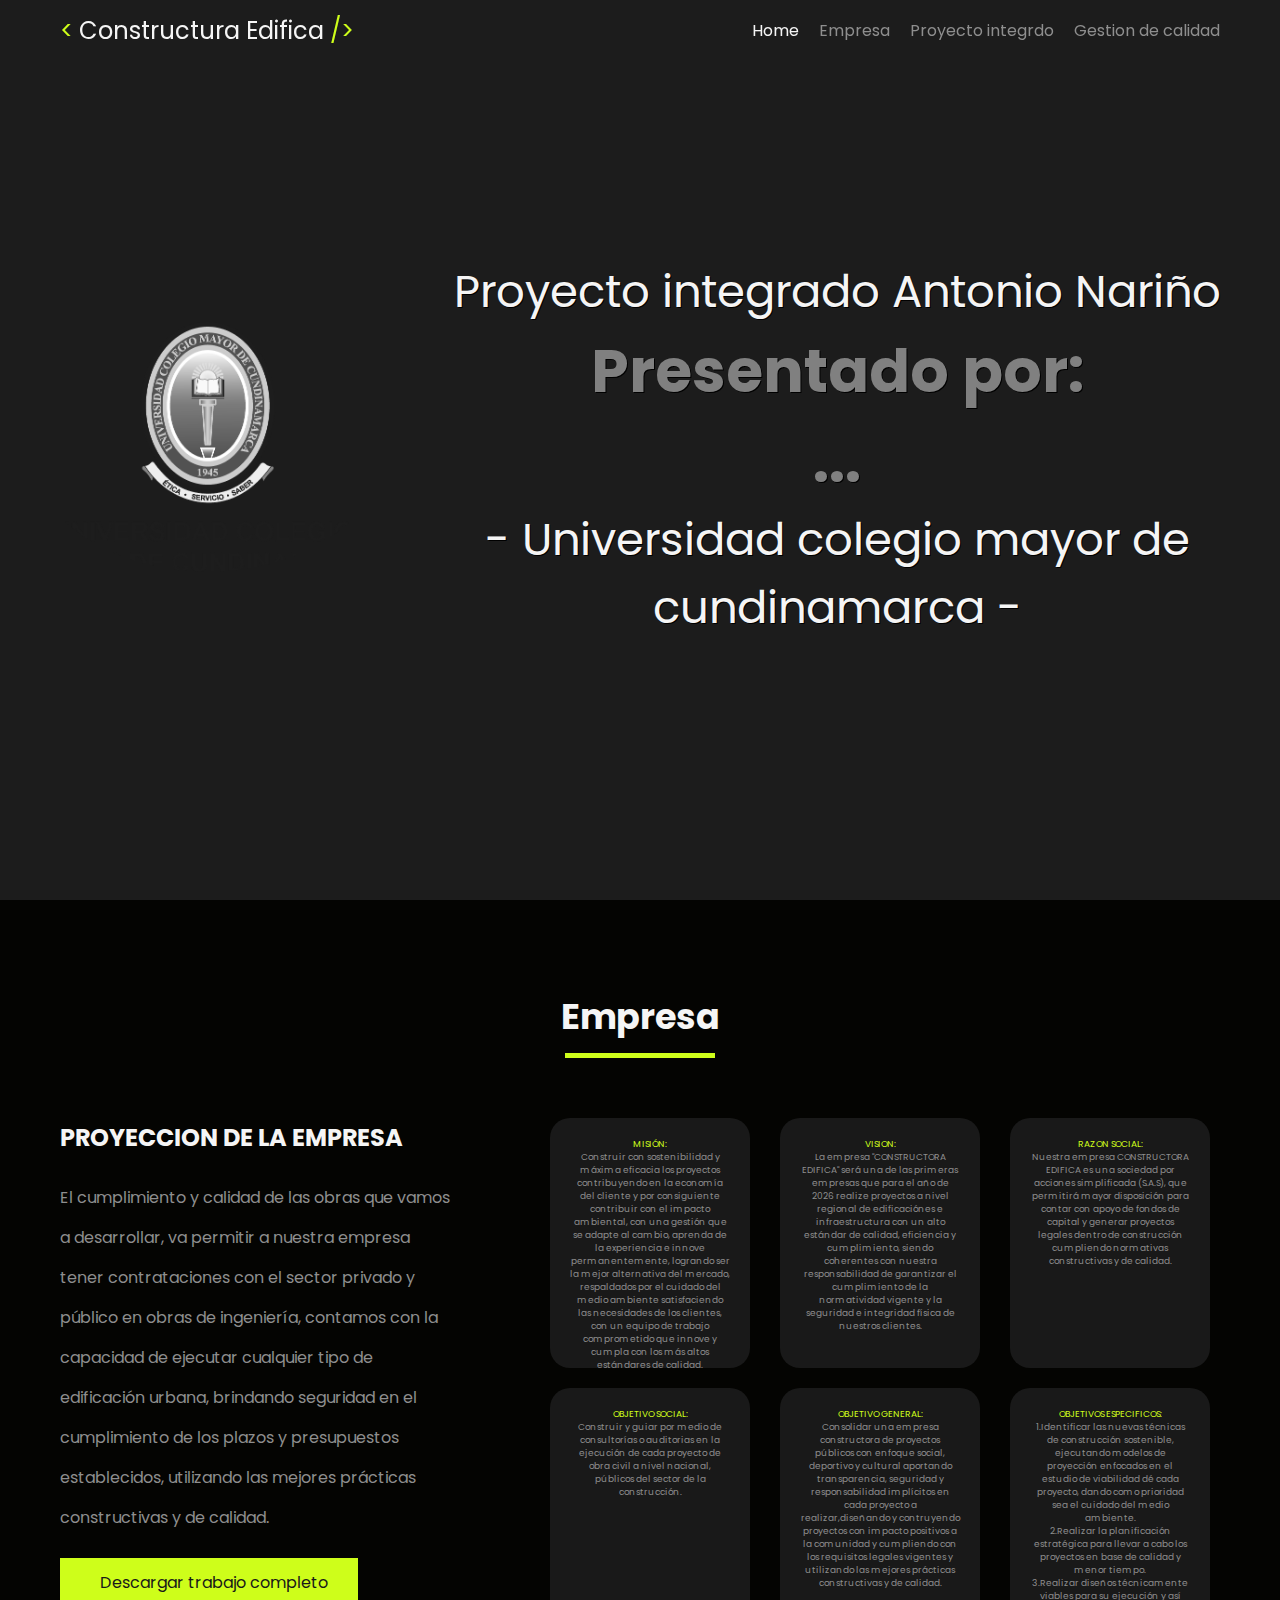
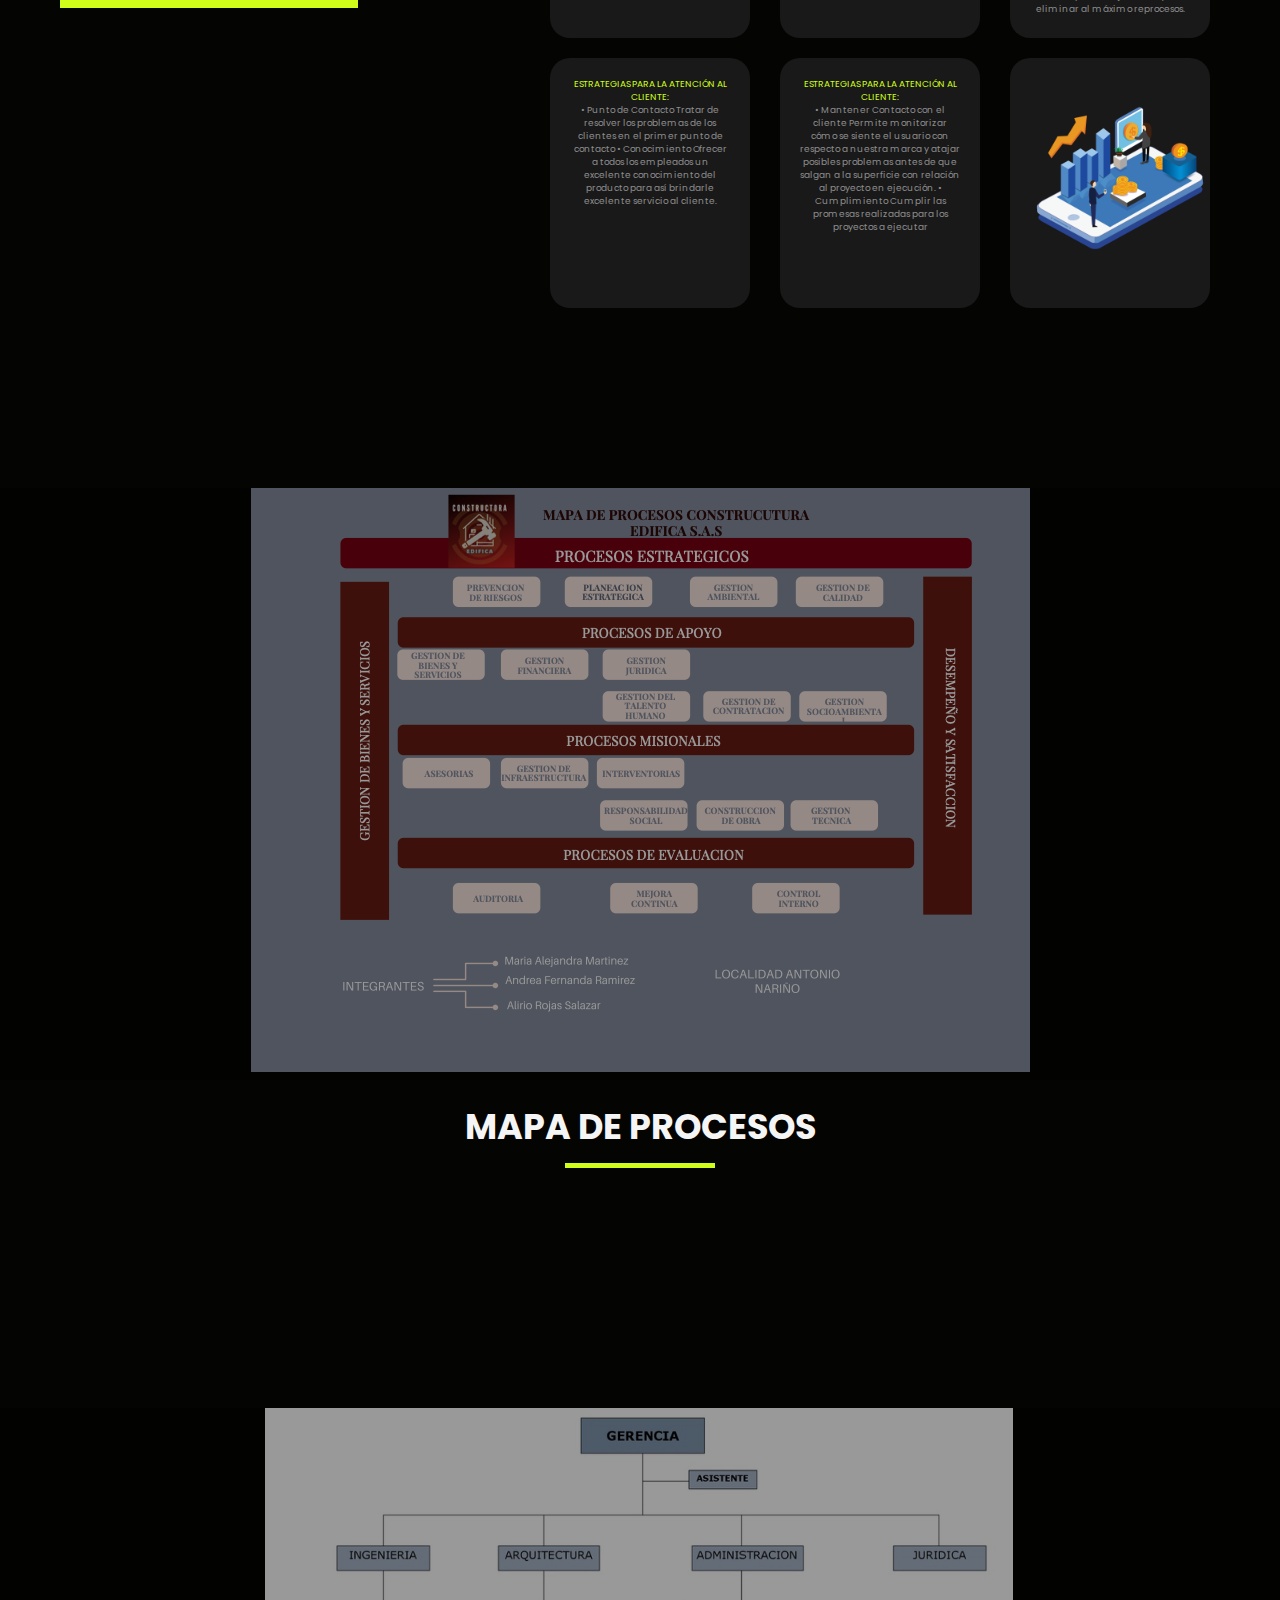
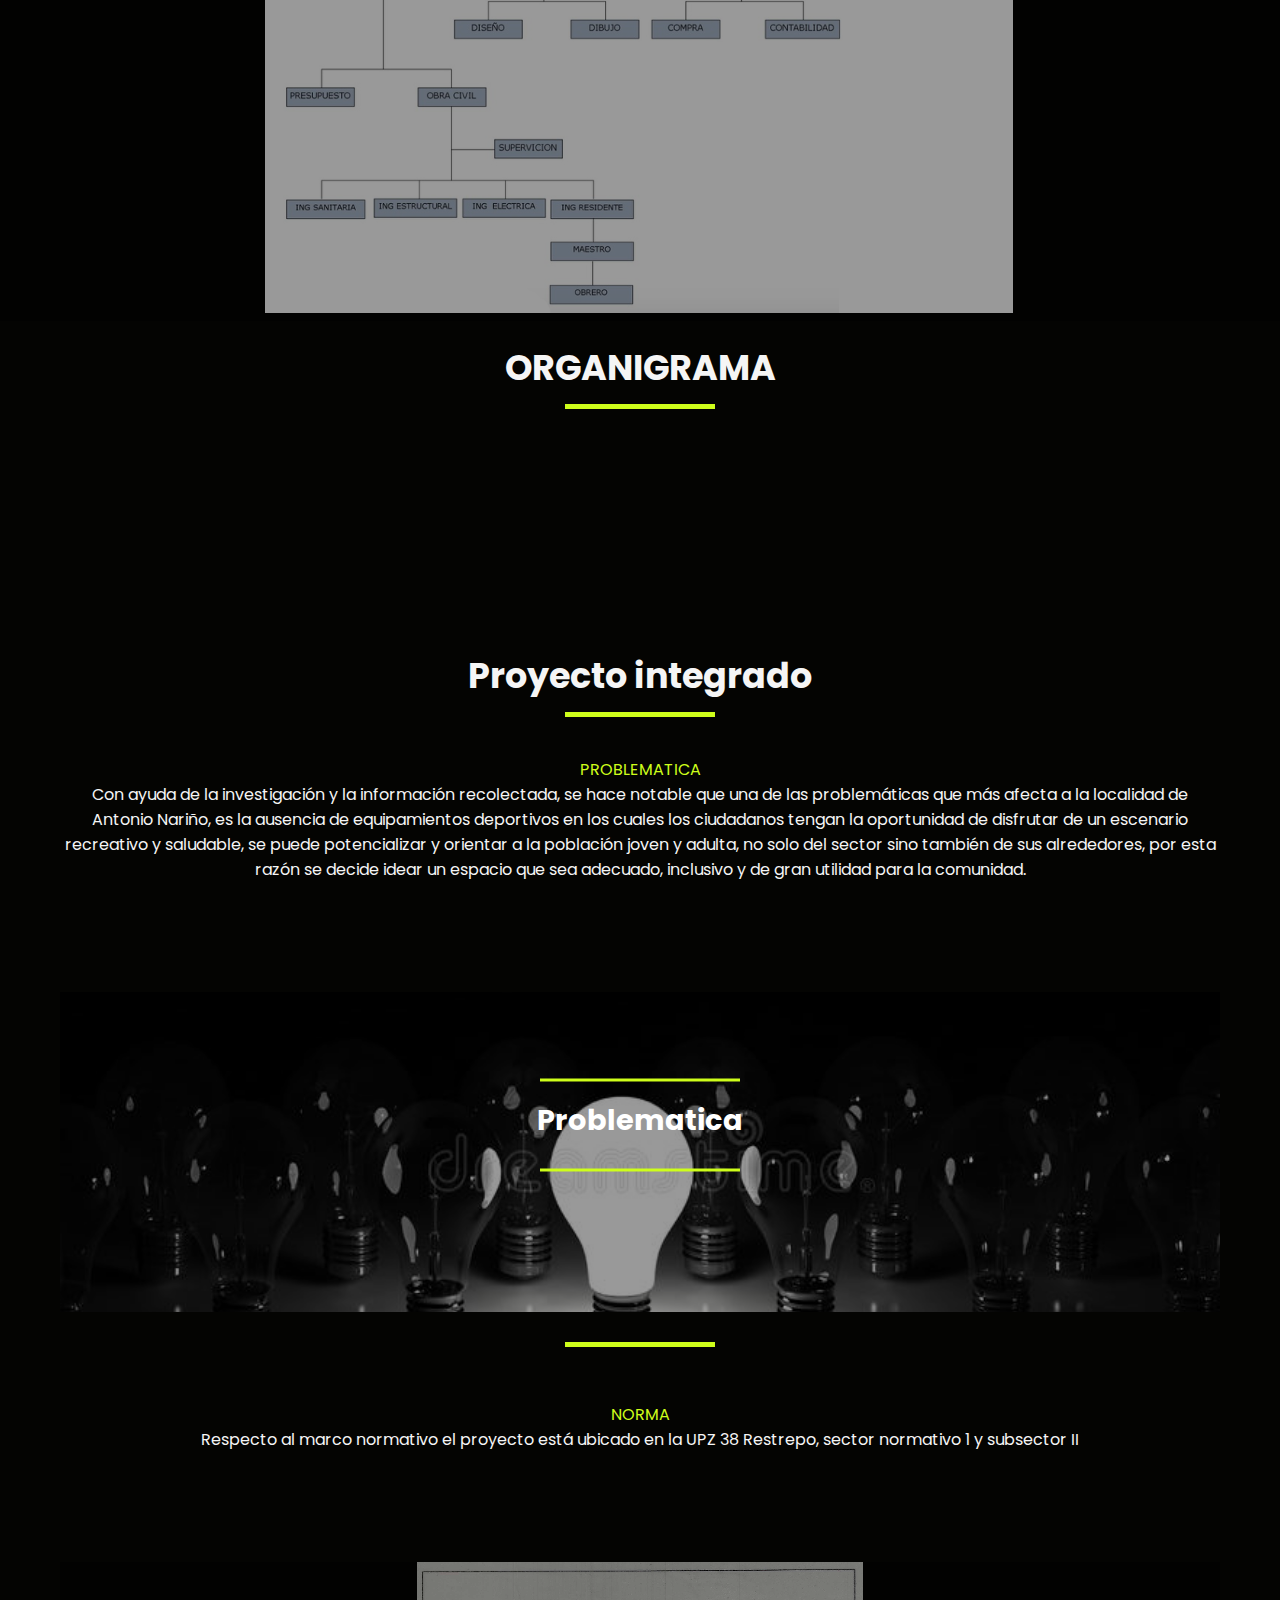
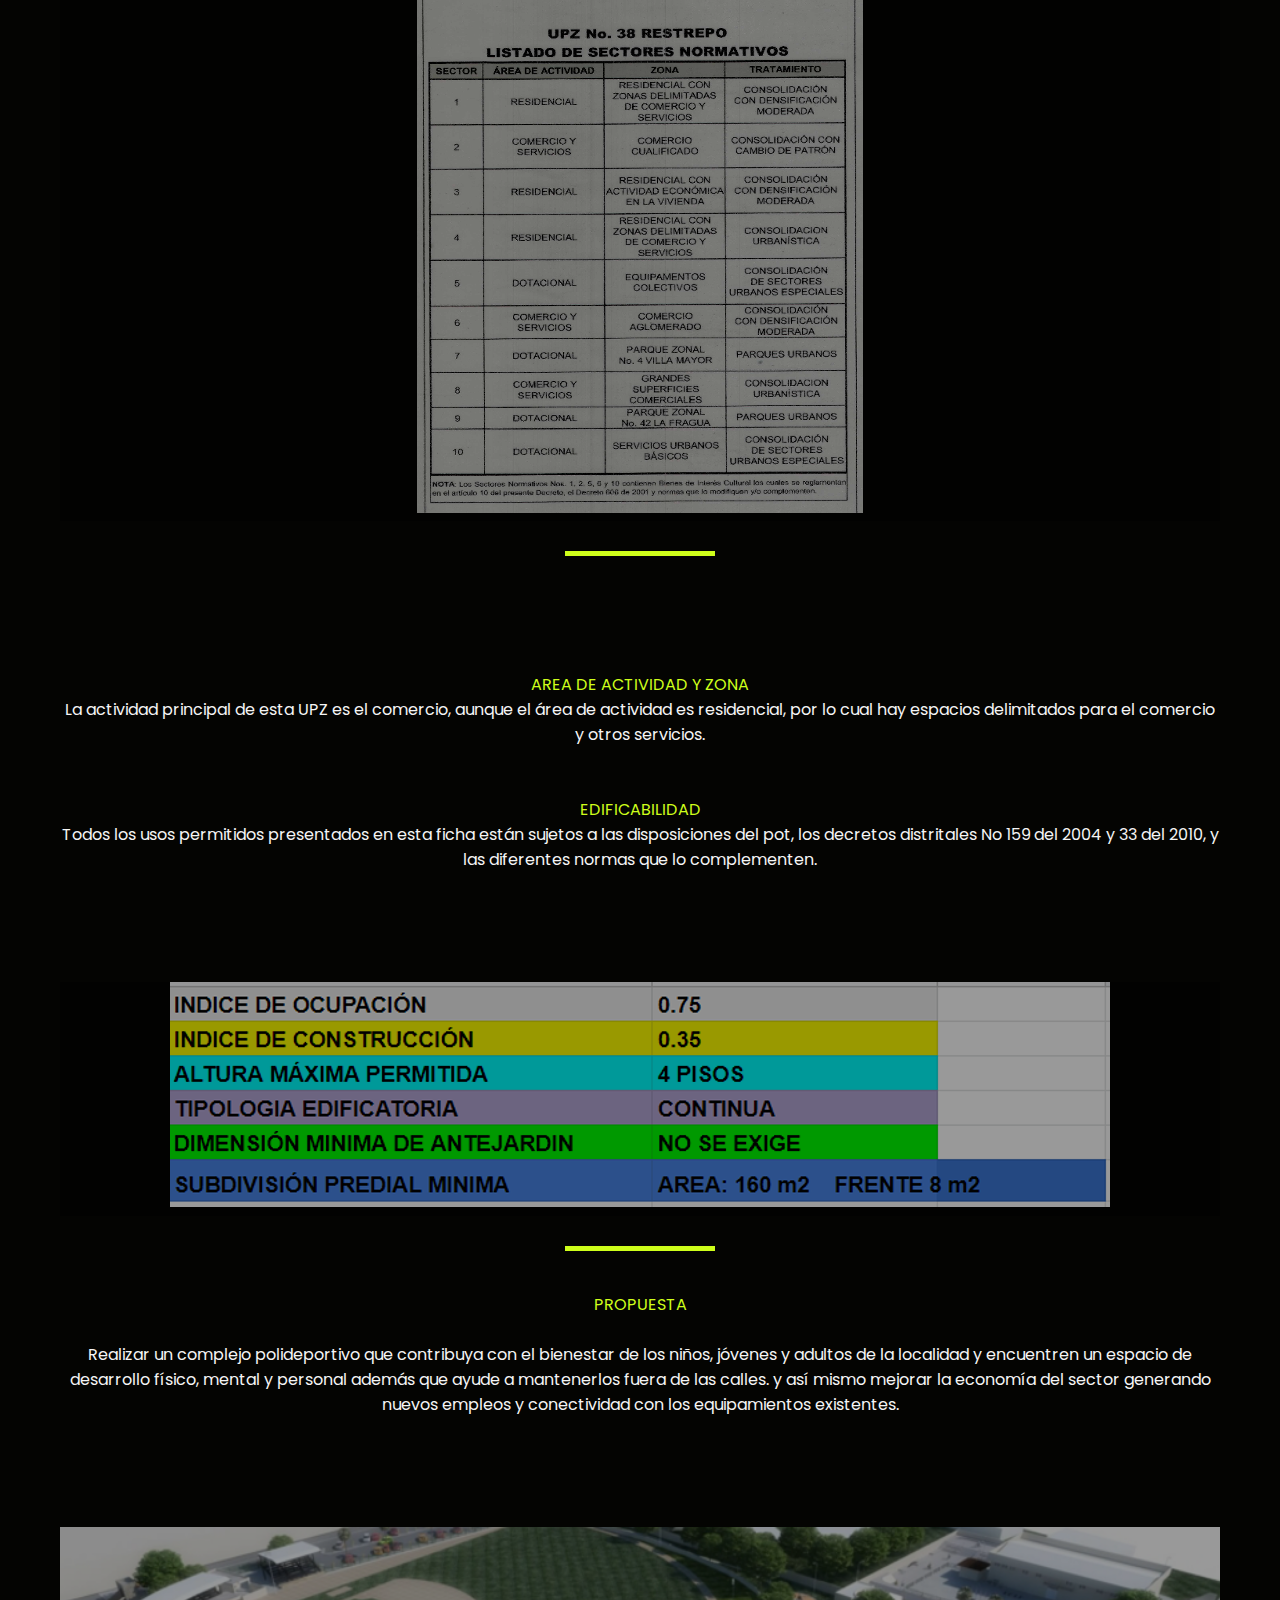
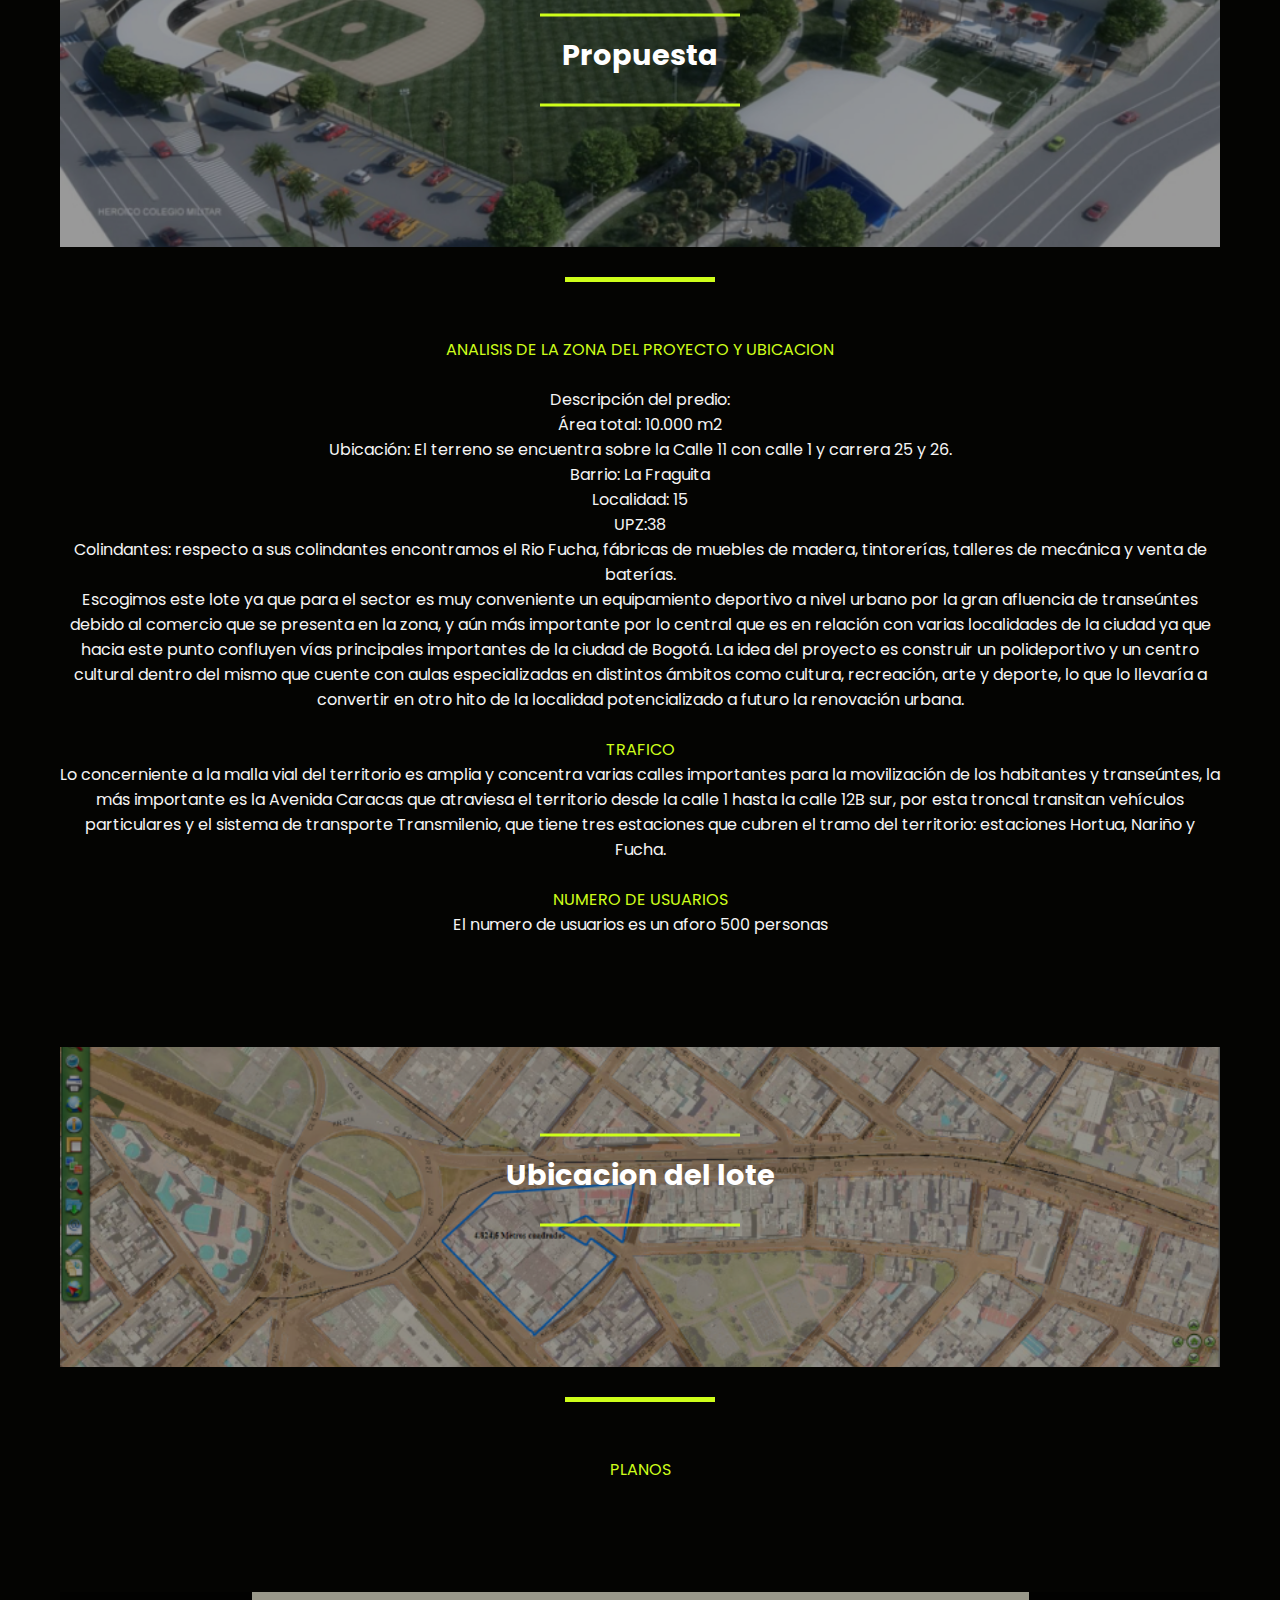
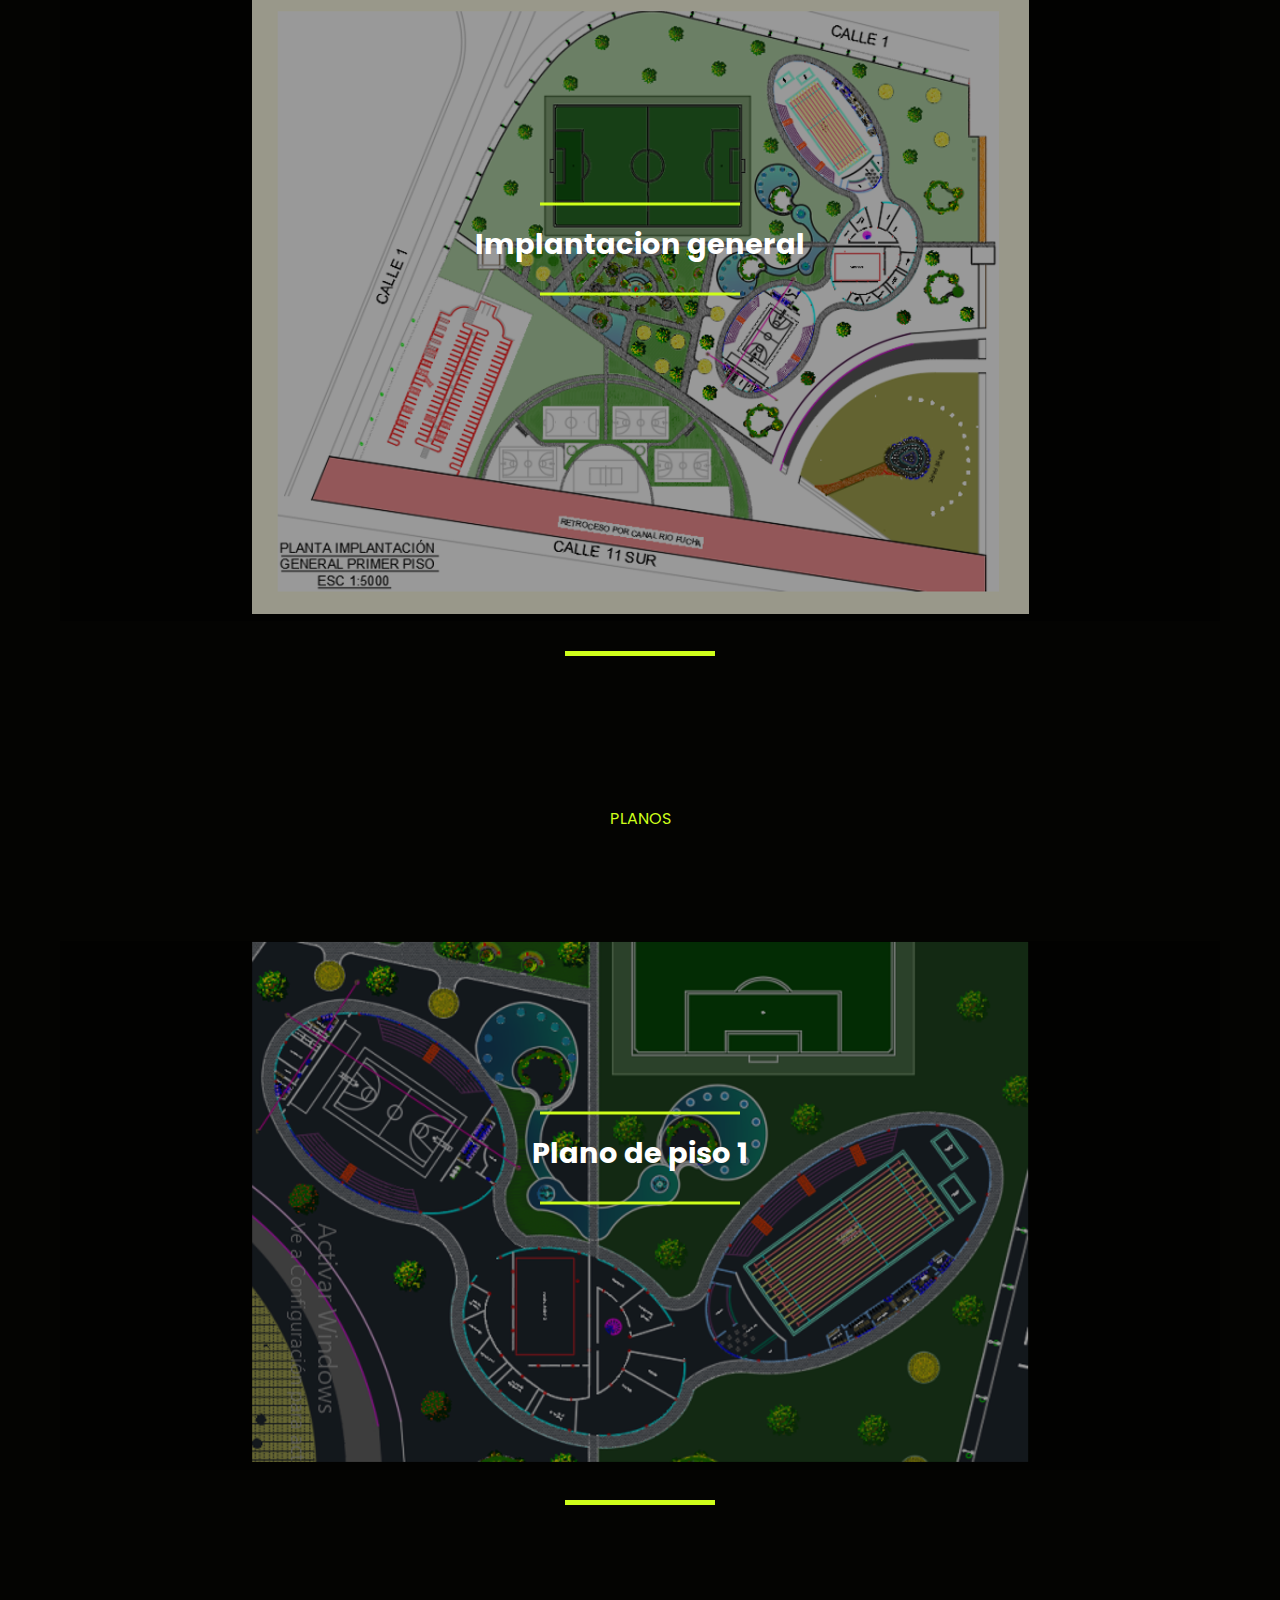
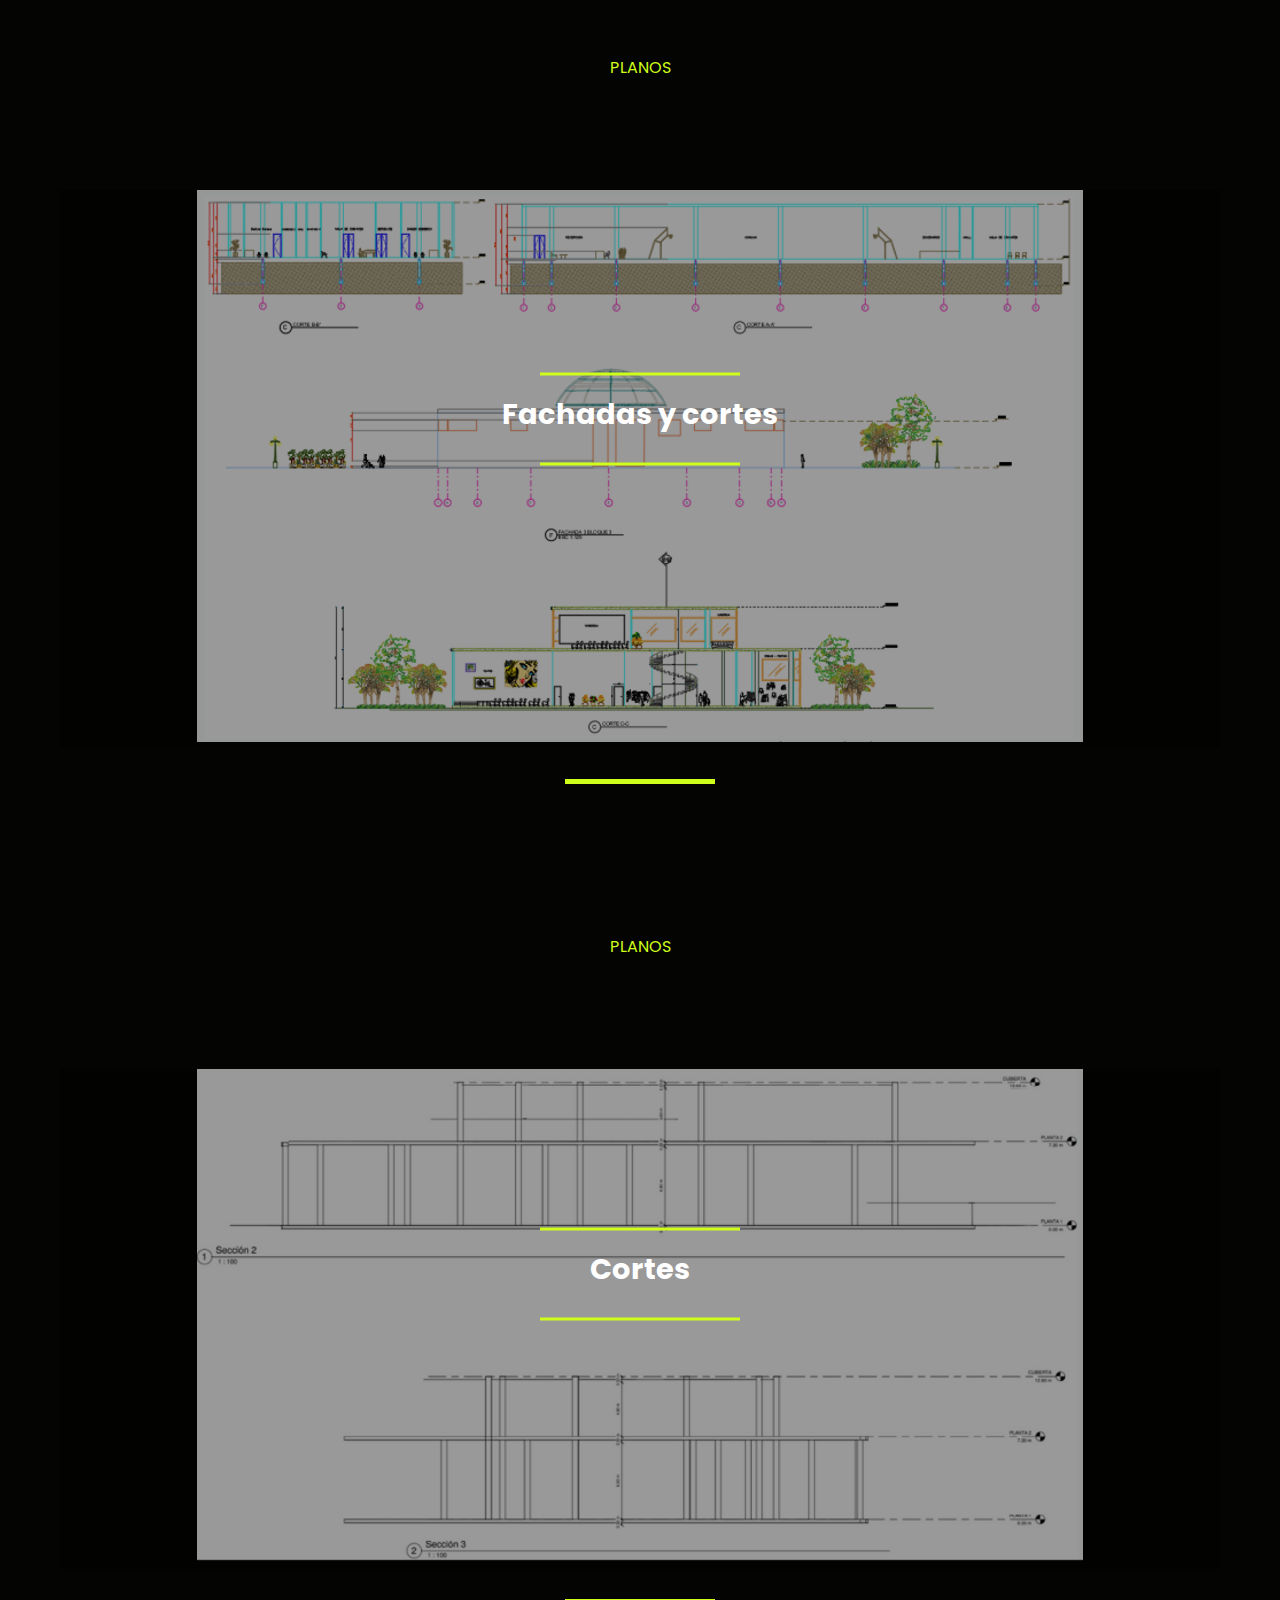
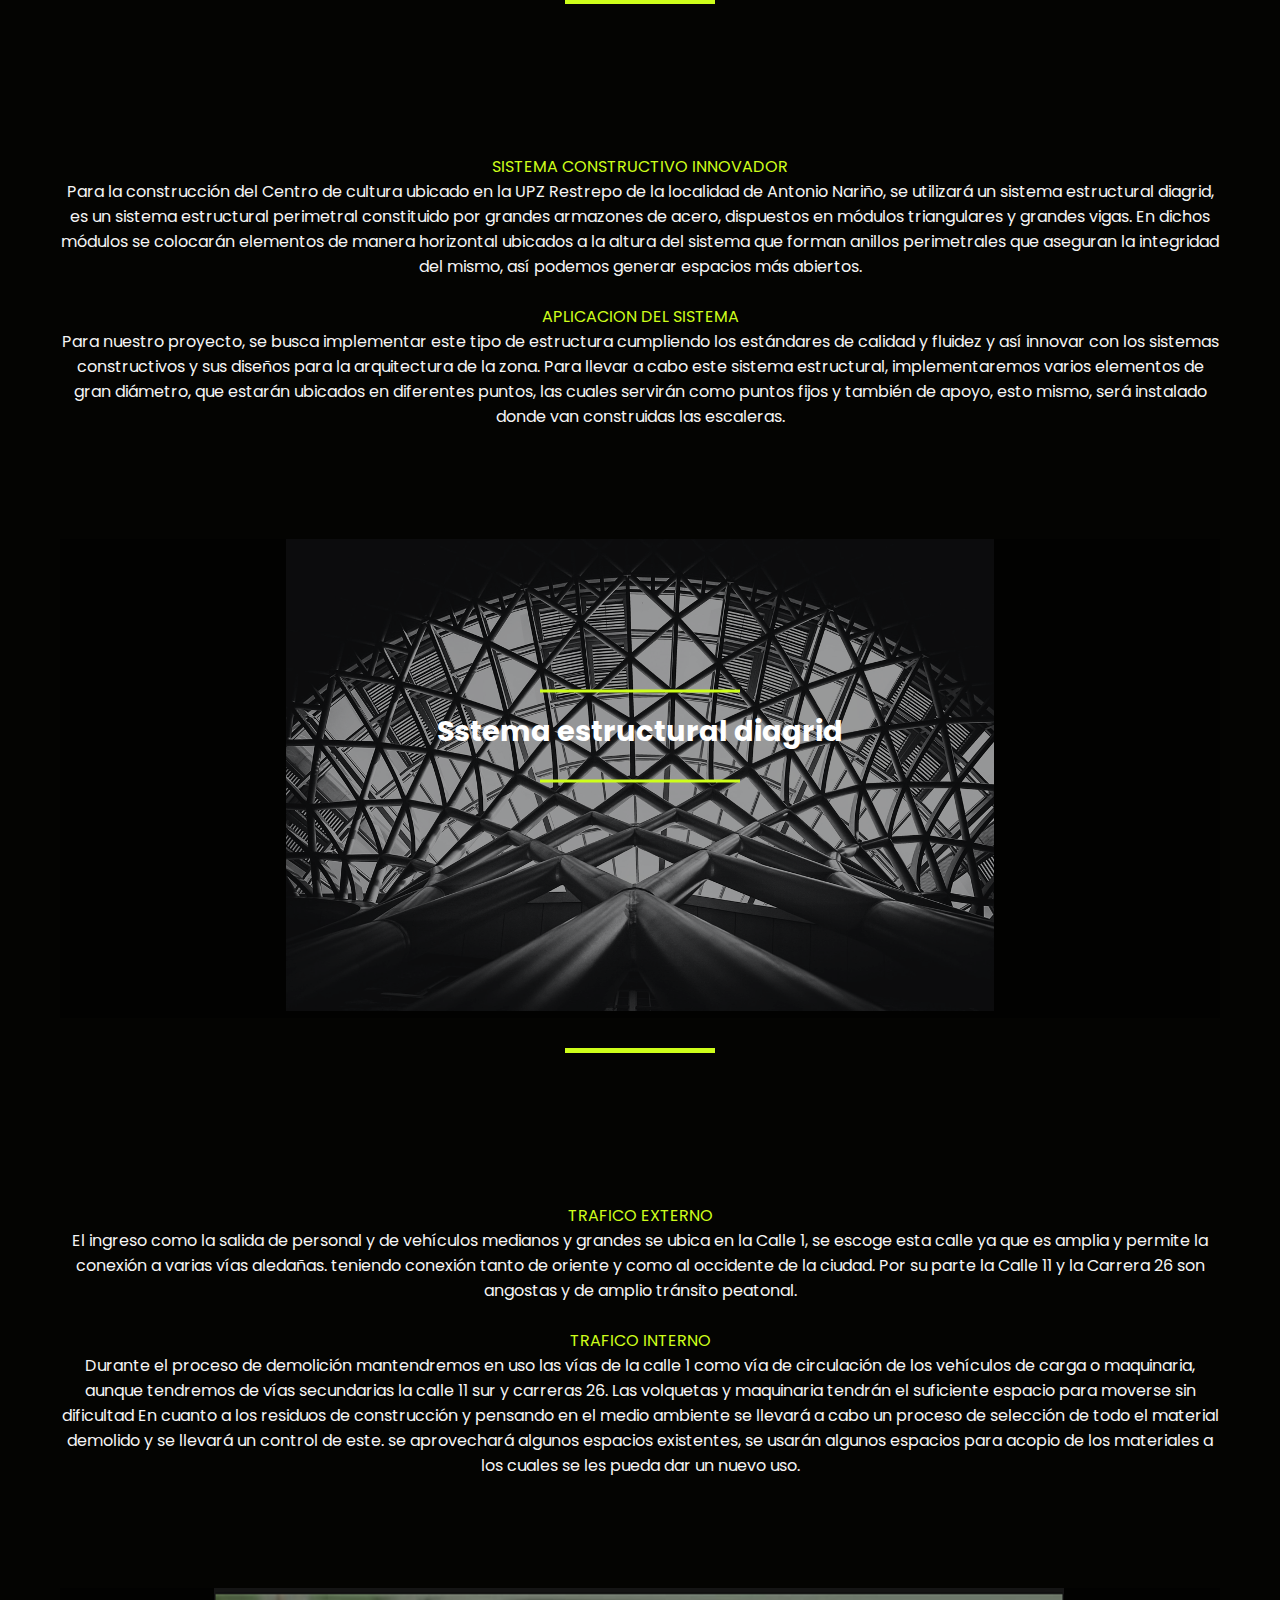
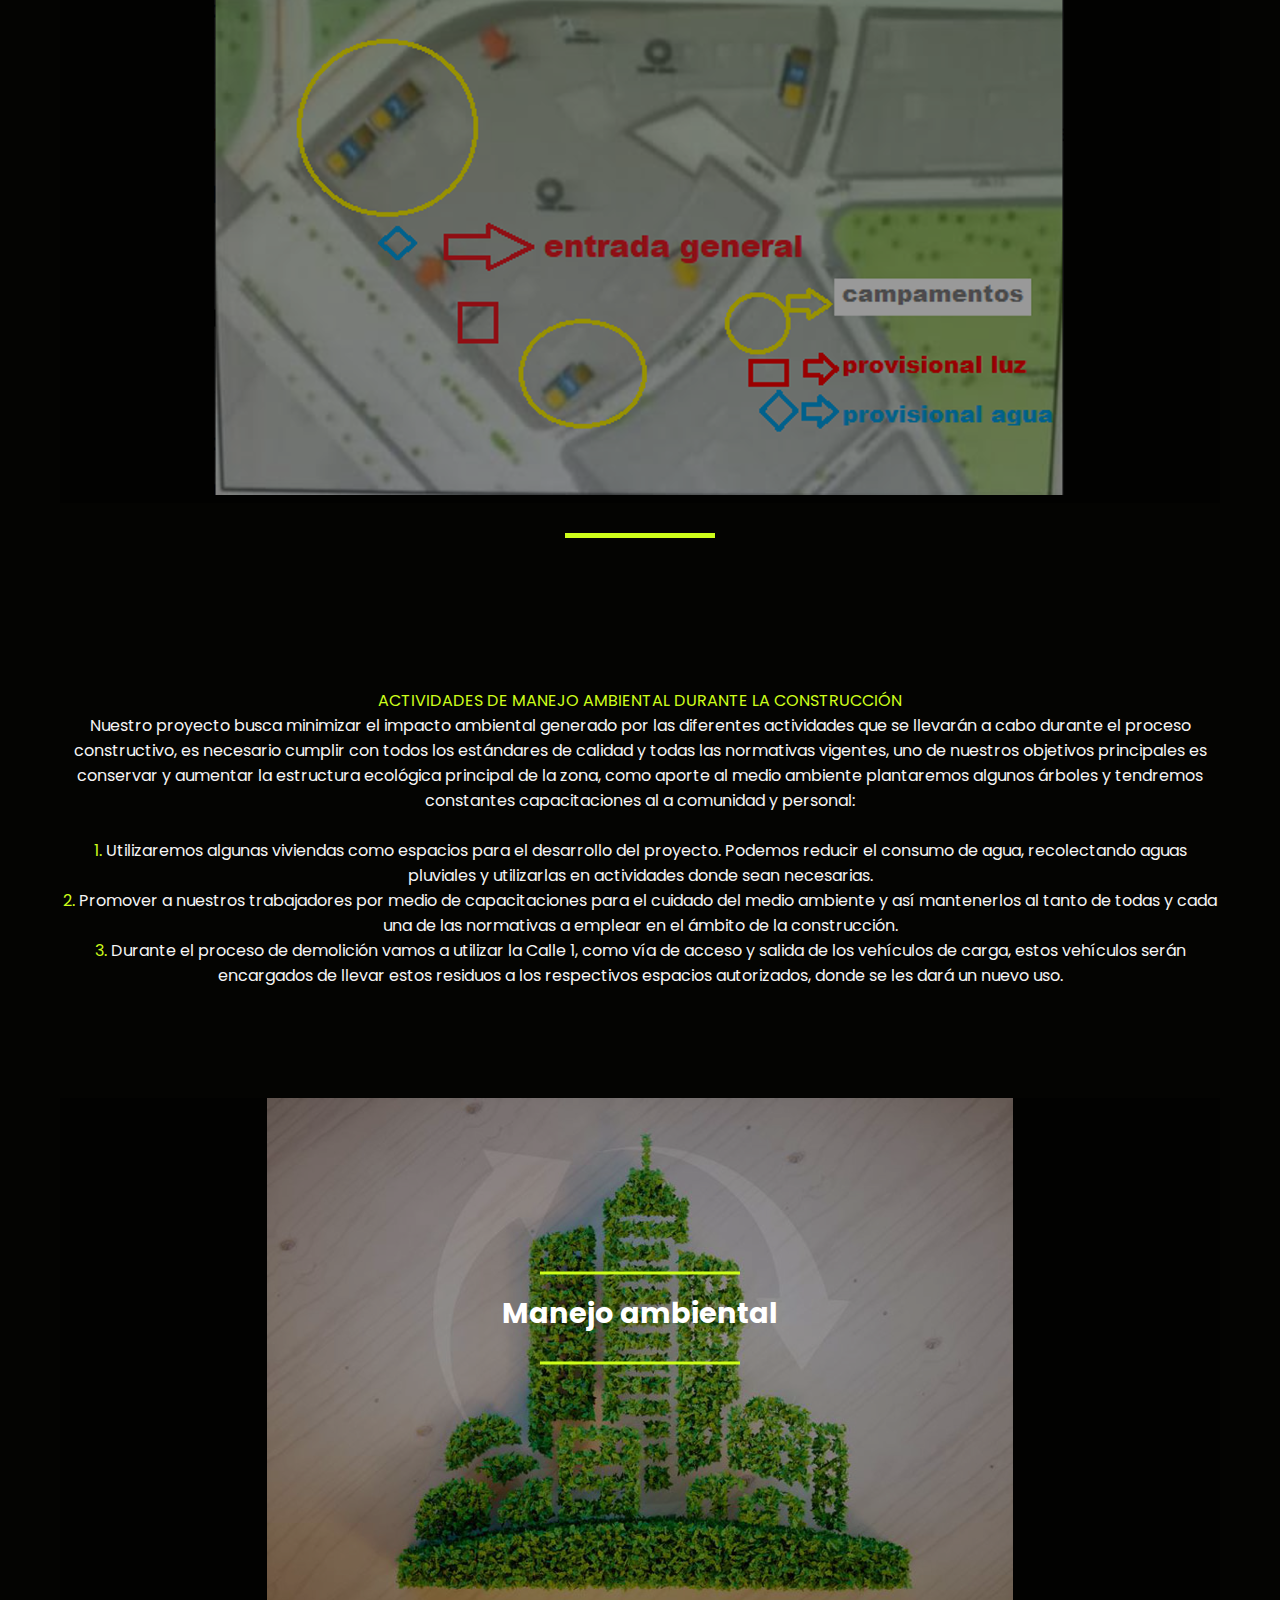
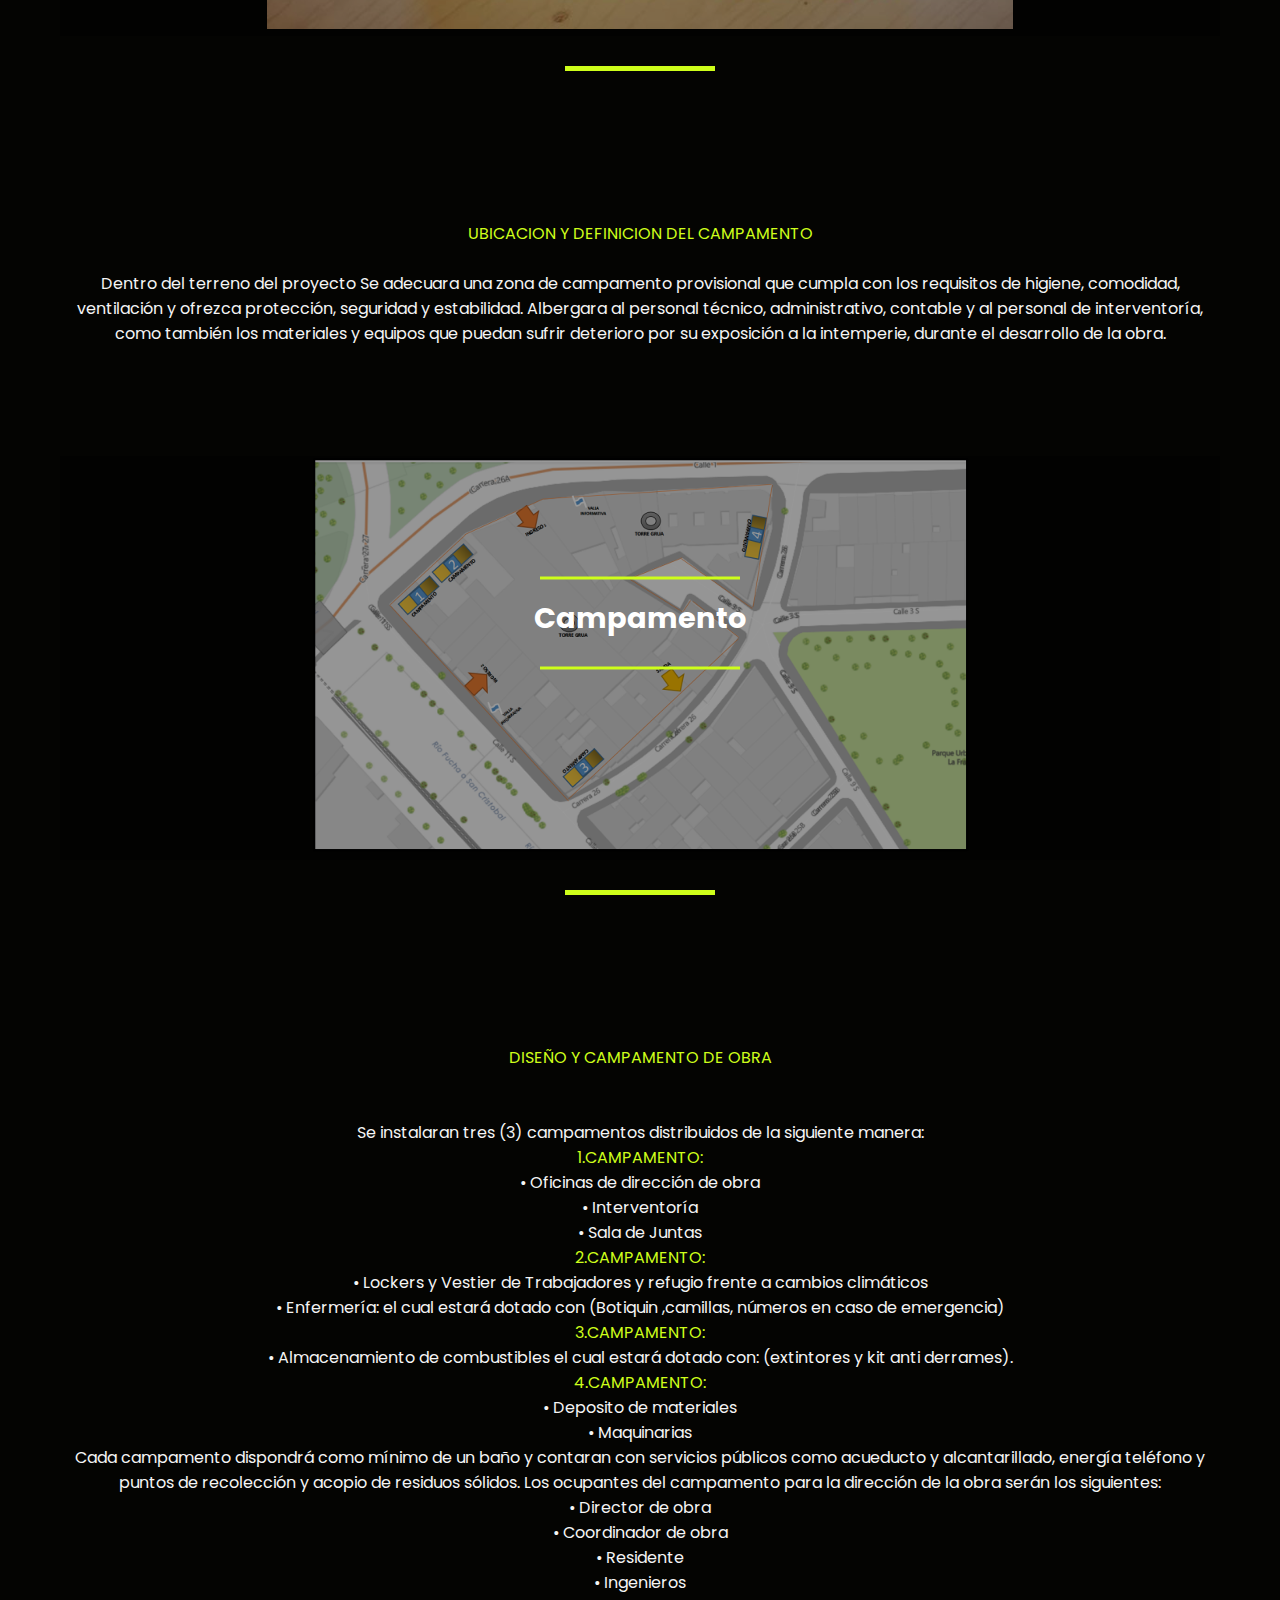
==== commit 384d9d9f: "cambios 2" ====
--- a/index.html
+++ b/index.html
@@ -108,7 +108,7 @@
             </p>
             <a
               class="button--cta"
-              href="./G_Localidad 15-Antonio Nariño 5.0.docx"
+              href="./Copia de Proyecto Integrado Localidad Antonio Nariño.pdf"
               download="Antonio nariño trabajo"
               target="_blank"
               rel="noopener noreferrer"
@@ -381,9 +381,9 @@
         </section>  
 
 
-        <p class="section__subtitle"> SISTEMA CONSTRUCTIVO INNOVADOR <br>
+        <p class="section__subtitle"> <font color= "#cefe1a">SISTEMA CONSTRUCTIVO INNOVADOR </font> <br>
           Para la construcción del Centro de cultura ubicado en la UPZ Restrepo de la localidad de Antonio Nariño, se utilizará un sistema estructural diagrid, es un sistema estructural perimetral constituido por grandes armazones de acero, dispuestos en módulos triangulares y grandes vigas. En dichos módulos se colocarán elementos de manera horizontal ubicados a la altura del sistema que forman anillos perimetrales que aseguran la integridad del mismo, así podemos generar espacios más abiertos.  <br> <br>
-          APLICACIÓN DEL SISTEMA <br>
+          <font color= "#cefe1a">APLICACION DEL SISTEMA </font> <br>
           Para nuestro proyecto, se busca implementar este tipo de estructura cumpliendo los estándares de calidad y fluidez y así innovar con los sistemas constructivos y sus diseños para la arquitectura de la zona. Para llevar a cabo este sistema estructural, implementaremos varios elementos de gran diámetro, que estarán ubicados en diferentes puntos, las cuales servirán como puntos fijos y también de apoyo, esto mismo, será instalado donde van construidas las escaleras.
             </p>
         <section class="container-tips_4">
@@ -397,9 +397,9 @@
         </section>
         </section>  
 
-        <p class="section__subtitle"> TRÁFICO EXTERNO: <br>
+        <p class="section__subtitle"> <font color= "#cefe1a">TRAFICO EXTERNO</font> <br>
           El ingreso como la salida de personal y de vehículos medianos y grandes se ubica en la Calle 1, se escoge esta calle ya que es amplia y permite la conexión a varias vías aledañas. teniendo conexión tanto de oriente y como al occidente de la ciudad. Por su parte la Calle 11 y la Carrera 26 son angostas y de amplio tránsito peatonal. <br> <br>
-          TRÁFICO INTERNO:  <br>
+          <font color= "#cefe1a">TRAFICO INTERNO </font>  <br>
           Durante el proceso de demolición mantendremos en uso las vías de la calle 1 como vía de circulación de los vehículos de carga o maquinaria, aunque tendremos de vías secundarias la calle 11 sur y carreras 26. Las volquetas y maquinaria tendrán el suficiente espacio para moverse sin dificultad En cuanto a los residuos de construcción y pensando en el medio ambiente se llevará a cabo un proceso de selección de todo el material demolido y se llevará un control de este. se aprovechará algunos espacios existentes, se usarán algunos espacios para acopio   de los materiales a los cuales se les pueda dar un nuevo uso.
            </p>
         <section class="container-tips_4">
@@ -413,11 +413,11 @@
         </section>
         </section>  
 
-        <p class="section__subtitle"> ACTIVIDADES DE MANEJO AMBIENTAL DURANTE LA CONSTRUCCIÓN <br>
+        <p class="section__subtitle"> <font color= "#cefe1a">ACTIVIDADES DE MANEJO AMBIENTAL DURANTE LA CONSTRUCCIÓN </font> <br>
           Nuestro proyecto busca minimizar el impacto ambiental generado por las diferentes actividades que se llevarán a cabo durante  el proceso constructivo, es necesario cumplir con todos los estándares de calidad y todas las normativas vigentes, uno de nuestros objetivos principales es conservar y aumentar la estructura ecológica principal de la zona, como aporte al medio ambiente plantaremos algunos árboles y tendremos constantes capacitaciones al a comunidad y personal: <br> <br>
-          1.	Utilizaremos algunas viviendas como espacios para el desarrollo del proyecto. Podemos reducir el consumo de agua, recolectando aguas pluviales y utilizarlas en actividades donde sean necesarias. <br>
-          2.	Promover a nuestros trabajadores por medio de capacitaciones para el cuidado del medio ambiente y así mantenerlos al tanto de todas y cada una de las normativas a emplear en el ámbito de la construcción. <br>
-          3.	Durante el proceso de demolición vamos a utilizar la Calle 1, como vía de acceso y salida de los vehículos de carga, estos vehículos serán encargados de llevar estos residuos a los respectivos espacios autorizados, donde se les dará un nuevo uso.
+          <font color= "#cefe1a">1.</font> Utilizaremos algunas viviendas como espacios para el desarrollo del proyecto. Podemos reducir el consumo de agua, recolectando aguas pluviales y utilizarlas en actividades donde sean necesarias. <br>
+          <font color= "#cefe1a">2.</font> 	Promover a nuestros trabajadores por medio de capacitaciones para el cuidado del medio ambiente y así mantenerlos al tanto de todas y cada una de las normativas a emplear en el ámbito de la construcción. <br>
+          <font color= "#cefe1a">3.</font> 	Durante el proceso de demolición vamos a utilizar la Calle 1, como vía de acceso y salida de los vehículos de carga, estos vehículos serán encargados de llevar estos residuos a los respectivos espacios autorizados, donde se les dará un nuevo uso.
             </p>
         <section class="container-tips_4">
         <div class="design__item">
@@ -430,7 +430,7 @@
         </section>
         </section>  
 
-        <p class="section__subtitle"> UBICACIÓN Y DEFINICIÓN DEL CAMPAMENTO <br> <br>
+        <p class="section__subtitle"> <font color= "#cefe1a">UBICACION Y DEFINICION DEL CAMPAMENTO</font> <br> <br>
 
           Dentro del terreno del proyecto Se adecuara una zona de campamento provisional que cumpla con los requisitos de higiene, comodidad, ventilación y ofrezca protección, seguridad y estabilidad.
           Albergara al personal técnico, administrativo, contable y al personal de interventoría, como también los materiales y equipos que puedan sufrir deterioro por su exposición a la intemperie, durante el desarrollo de la obra.
@@ -446,18 +446,18 @@
         </section>
         </section>  
 
-        <p class="section__subtitle">DISEÑO Y CAMPAMENTO DE LA OBRA <br> <br> <br>
+        <p class="section__subtitle"><font color= "#cefe1a">DISEÑO Y CAMPAMENTO DE OBRA</font> <br> <br> <br>
           Se instalaran tres (3) campamentos  distribuidos de la siguiente manera: <br>
-          1 Campamento: <br>
+          <font color= "#cefe1a">1.CAMPAMENTO:</font> <br>
           •	Oficinas de dirección de obra <br>
           •	Interventoría <br>
           •	Sala de Juntas <br>
-          2 Campamento: <br>
+          <font color= "#cefe1a">2.CAMPAMENTO:</font> <br>
           •	Lockers y Vestier de Trabajadores y refugio frente a cambios climáticos <br>
           •	Enfermería: el cual estará dotado con (Botiquin ,camillas, números en caso de emergencia) <br>
-          3 Campamento: <br>
+          <font color= "#cefe1a">3.CAMPAMENTO:</font> <br>
           •	Almacenamiento de combustibles el cual estará dotado con: (extintores y kit anti derrames). <br>
-          4 Campamento: <br>
+          <font color= "#cefe1a">4.CAMPAMENTO:</font> <br>
           •	Deposito de materiales <br>
           •	Maquinarias <br>
           Cada campamento dispondrá como mínimo de un baño y  contaran con servicios públicos como acueducto y alcantarillado, energía teléfono y  puntos de recolección y acopio de residuos sólidos.
@@ -479,11 +479,11 @@
         </section>
         </section>  
 
-        <p class="section__subtitle"> CERRAMIENTO PROVISIONAL Y VALLA DE CURADURÍA <br> <br>
-
-          DEFINICIÓN <br>
-          La ejecución de protecciones provisionales y perimetrales se hará para facilitar el control del predio y las labores de obra. El cerramiento deberá ser fácilmente desmontable para permitir el ingreso de materiales.  
-          PROCEDIMIENTO DE EJECUCIÓN. <br>
+        <p class="section__subtitle"><font color= "#cefe1a">CERRAMIENTO PROVISIONAL Y VALLA DE CURADURÍA</font>  <br> <br>
+
+          <font color= "#cefe1a">DEFINICION</font> <br>
+          La ejecución de protecciones provisionales y perimetrales se hará para facilitar el control del predio y las labores de obra. El cerramiento deberá ser fácilmente desmontable para permitir el ingreso de materiales.  <br> <br>
+          <font color= "#cefe1a">PROCEDIMIENTO DE EJECUCIÓN</font>  <br> 
           •	Estudiar y aplicar normas distritales sobre manejo del espacio público. <br>
           •	Prever zonas de excavación y taludes. <br>
           •	Estudiar alternativas de accesos vehiculares y peatonales. <br>
@@ -492,14 +492,14 @@
           •	Fundir cimientos y empotrar estacones  los cuales se instalan o hincan cada tres metros de manera que soporte las fuerzas que genera el viento y el peso o tensión de algunos elementos de obra. <br>
           •	Arriostrar estaciones. <br>
           •	Instalar malla. <br> <br>
-          MATERIALES <br> <br>
+          <font color= "#cefe1a">MATERIALES</font> <br> 
           •	Malla <br>
           •	Estacones de madera de 3 ms. <br>
           •	Varas de clavo. <br>
           •	Puntilla de 2 ½”. <br>
           •	Repisas de ordinario de 4 x 4 cms. <br>
           •	Concreto pobre de 2000 PSI. <br> <br>
-          MEDIDA Y FORMA DE PAGO <br> <br>
+          <font color= "#cefe1a">MEDIDA Y FORMA DE PAGO</font> <br>
           Se medirá y pagará por metros lineales (ml) debidamente ejecutados y recibidos a satisfacción por la interventoría.
             </p>
         <section class="container-tips_4">
@@ -513,7 +513,7 @@
         </section>
         </section>  
 
-        <p class="section__subtitle"> VALLAS PUBLICITARIAS FRENTE A INTERESADOS.  <br> <br>
+        <p class="section__subtitle"><font color= "#cefe1a">VALLAS PUBLICITARIAS FRENTE A INTERESADOS</font>    <br> <br>
           Desde el día siguiente a la fecha de radicación en legal y debida forma de solicitudes del proyectos de construcción en reconocimiento se deberá instalar una valla resistente a la intemperie de fondo amarillo y letras negras, con una dimensión mínima de un metro (1.00 m) por setenta (70) centímetros, en lugar visible desde la vía pública se ubicara en la fachada del costado sur sobre la vía calle 11 sur esto teniendo en cuenta que es el lado mas ancho del predio
             </p>
         <section class="container-tips_4">
@@ -527,10 +527,10 @@
         </section>
         </section>  
 
-        <p class="section__subtitle">  ORGANIZACIÓN ACTIVIDADES DE CIMENTACIÓN <br> <br>
+        <p class="section__subtitle"> <font color= "#cefe1a">ORGANIZACIÓN ACTIVIDADES DE CIMENTACIÓN </font> <br> <br>
           El estudio de suelos determina que tipo de cimentación debemos realizar para nuestro proyecto, para la cimentación de nuestro centro cultural utilizaremos caissons por aproximación, Es necesario contar con personal calificado, con materiales de calidad y equipos certificados. <br>
           
-          Materiales: <br>
+          <font color= "#cefe1a">MATERIALES</font>  <br>
           •	Separador homologado para caissons <br>
               
           
@@ -540,14 +540,14 @@
           •	Concreto f’c= 210 kg/ cm² (21MPa), clase de exposición F0 S0 P0 C0, tamaño máximo del agregado 25 mm, manejabilidad blanda, fabricado en planta, según NSR-10 y ACI 318. <br> <br>
           
           
-          Mano de obra: <br>
+          <font color= "#cefe1a">MANO DE OBRA</font>  <br>
           •	Oficial 1ª armador de concreto  <br>
           •	Ayudante armador de concreto <br>
           •	Oficial 1ª cementador de concreto armado <br>
           •	Ayudante cementador de concreto armado <br> <br>
           
           
-          Equipos: <br>
+          <font color= "#cefe1a">EQUIPOS</font>  <br>
           •	Grúa pH   <br>
           •	Sistema de poleas (extraer tierra y agua de la excavación) <br>
           •	Carretillas  
@@ -563,7 +563,7 @@
         </section>
         </section>  
 
-        <p class="section__subtitle"> URBANISMO <br> <br>
+        <p class="section__subtitle"> <font color= "#cefe1a">URBANISMO</font> <br> <br>
           Para nuestra parte de urbanismo   explicaremos   el proceso constructivo de un bowl o piscina, como sabemos el skateboarding se convirtió en un deporte olímpico y las entidades estatales están en  la obligación de incluir los skatepark   dentro de los diseños de los parques metropolitanos y zonales. En el 2007 se logra incluir el diseño y la creación  de los skatepark dentro del POT, gracias a un cabildo en el cual se reunieron más de 200 skaters de la ciudad de bogotá.
           Es importante la creación de este tipo de escenarios  ya que promueve la inversión extranjera y además los jóvenes tienen la posibilidad de surgir y representar a nuestro país a nivel internacional  en las diferentes competencias que se realizan.
            </p>
@@ -578,7 +578,7 @@
         </section>
         </section>  
 
-        <p class="section__subtitle">PROGRAMACIÓN PRELIMINAR DEL PROYECTO.   </p>
+        <p class="section__subtitle"><font color= "#cefe1a">PROGRAMACIÓN PRELIMINAR DEL PROYECTO</font>    </p>
         <section class="container-tips_4">
         <div class="design__item">
           <!-- <h3 class="design__title"> </h3> -->
@@ -590,10 +590,10 @@
         </section>
         </section>  
 
-        <p class="section__subtitle"> PRESUPUESTA DEL PROYECTO (CD,CI) <br> <br>
+        <p class="section__subtitle"> <font color= "#cefe1a">PRESUPUESTO DEL PROYECTO (CD,CI)</font> <br> <br>
 
           Para la ejecución del centro cultural Antonio Nariño, se realiza un cálculo de presupuesto, se desarrolla un ejercicio para conocer el valor del m2, con este valor podremos determinar los costos directos del proyecto. Según el documento investigado el costo directo del proyecto es de $2.029.657.622 este proyecto cuenta con un área de construcción de 8.653m2, lo que significa que el valor del m2 es de $234.561 Es decir, que según los m2 de construcción que se tienen nuestro proyecto Centro cultural Antonio Nariño son 10.638, el valor total del el costo directo de construcción es de $3.305.609.568. <br> <br>
-          COSTOS DIRECTOS 
+          <font color= "#cefe1a">COSTOS DIRECTOS</font> 
           
            </p>
         <section class="container-tips_4">
@@ -606,7 +606,7 @@
           <p class="welcome__txt"></p>
         </section>
         </section>  
-        <p class="section__subtitle"> COSTOS INDIRECTOS
+        <p class="section__subtitle"> <font color= "#cefe1a">COSTOS INDIRECTOS</font> 
           
            </p>
         <section class="container-tips_4">
@@ -644,7 +644,7 @@
           <p class="welcome__txt"></p>
         </section>
         </section>  
-        <p class="section__subtitle"> CONCLUSIONES <br> <br>
+        <p class="section__subtitle"> <font color= "#cefe1a">CONCLUSIONES</font>  <br> <br>
           Esta propuesta de proyecto abre las perspectivas y permite conocer los factores y las necesidades que se presentan en la localidad Antonio Nariño con el fin de proponer soluciones más adecuadas a la problemática que se presentar la propuesta es un complejo polideportivo el cual traerá beneficio  para los habitantes de la localidad entre estos esta la mejoras para la calidad de vida, ya que al “poseer” instalaciones adecuadas para el sano esparcimiento permitirá integrar a la sociedad teniendo en cuenta los factores de (medio construido-medio natural-habitante).
           El planteamiento puntual del proyecto permite suplir las necesidades de los usuarios dentro del barrio, y así evitar traslados largos hasta otros puntos y a la revitalización dentro del barrio la Fraguita, es muy importante ya que a partir de esto no solo se mejora la imagen y funcionamiento del barrio, sino que también ayuda a mejorar la calidad y condiciones de vida de sus habitantes.
           
@@ -666,7 +666,7 @@
     <section id="portfolio">
       <div class="container">
         <h2 class="section__title">Gestion de calidad</h2>
-        <h3 class="section__subtitle">Politicas empresariales</h3>
+        <h3 class="section__subtitle"><font color= "#cefe1a">POLITICAS EMPRESARIALES</font> </h3>
         <div class="section__underline"></div>
         <div class="portfolio__grid">
           <div class="portfolio__item">
@@ -676,7 +676,7 @@
               <img class="portfolio__img" alt="portfolio item" />
             </picture>
             <div class="portfolio__description">
-              <h3 class="portfolio__description--title">Politicas empresariales</h3>
+              <h3 class="portfolio__description--title">ISO 45001</h3>
               <p class="portfolio__description--text">
                 Hacer alianzas con las mejores empresas del mercado para obtener reconocimiento y así mismo, buscar distribuidores dé materiales de marcas reconocidas y de calidad para generar mayor confianza en los clientes. 
               </p>
@@ -689,7 +689,7 @@
               <img class="portfolio__img" alt="portfolio item" />
             </picture>
             <div class="portfolio__description">
-              <h3 class="portfolio__description--title">Politicas empresariales</h3>
+              <h3 class="portfolio__description--title">ISO 9001</h3>
               <p class="portfolio__description--text">
                 Contratar personal especializado en atención al cliente, supervisión, contabilidad entre otros para conformar un equipo de trabajo sólido, garantizando y verificando que los servicios prestados tanto internos como externos no están teniendo fallas y se están realizando dé una manera eficaz.
               </p>
@@ -703,7 +703,7 @@
               <img class="portfolio__img" alt="portfolio item" />
             </picture>
             <div class="portfolio__description">
-              <h3 class="portfolio__description--title">Politicas empresariales</h3>
+              <h3 class="portfolio__description--title">ISO 14001</h3>
               <p class="portfolio__description--text">
                 Proteger al medio ambiente, cumpliendo con las normas que permiten a la empresa aplicar recursos sostenibles generando beneficio social. 
               </p>
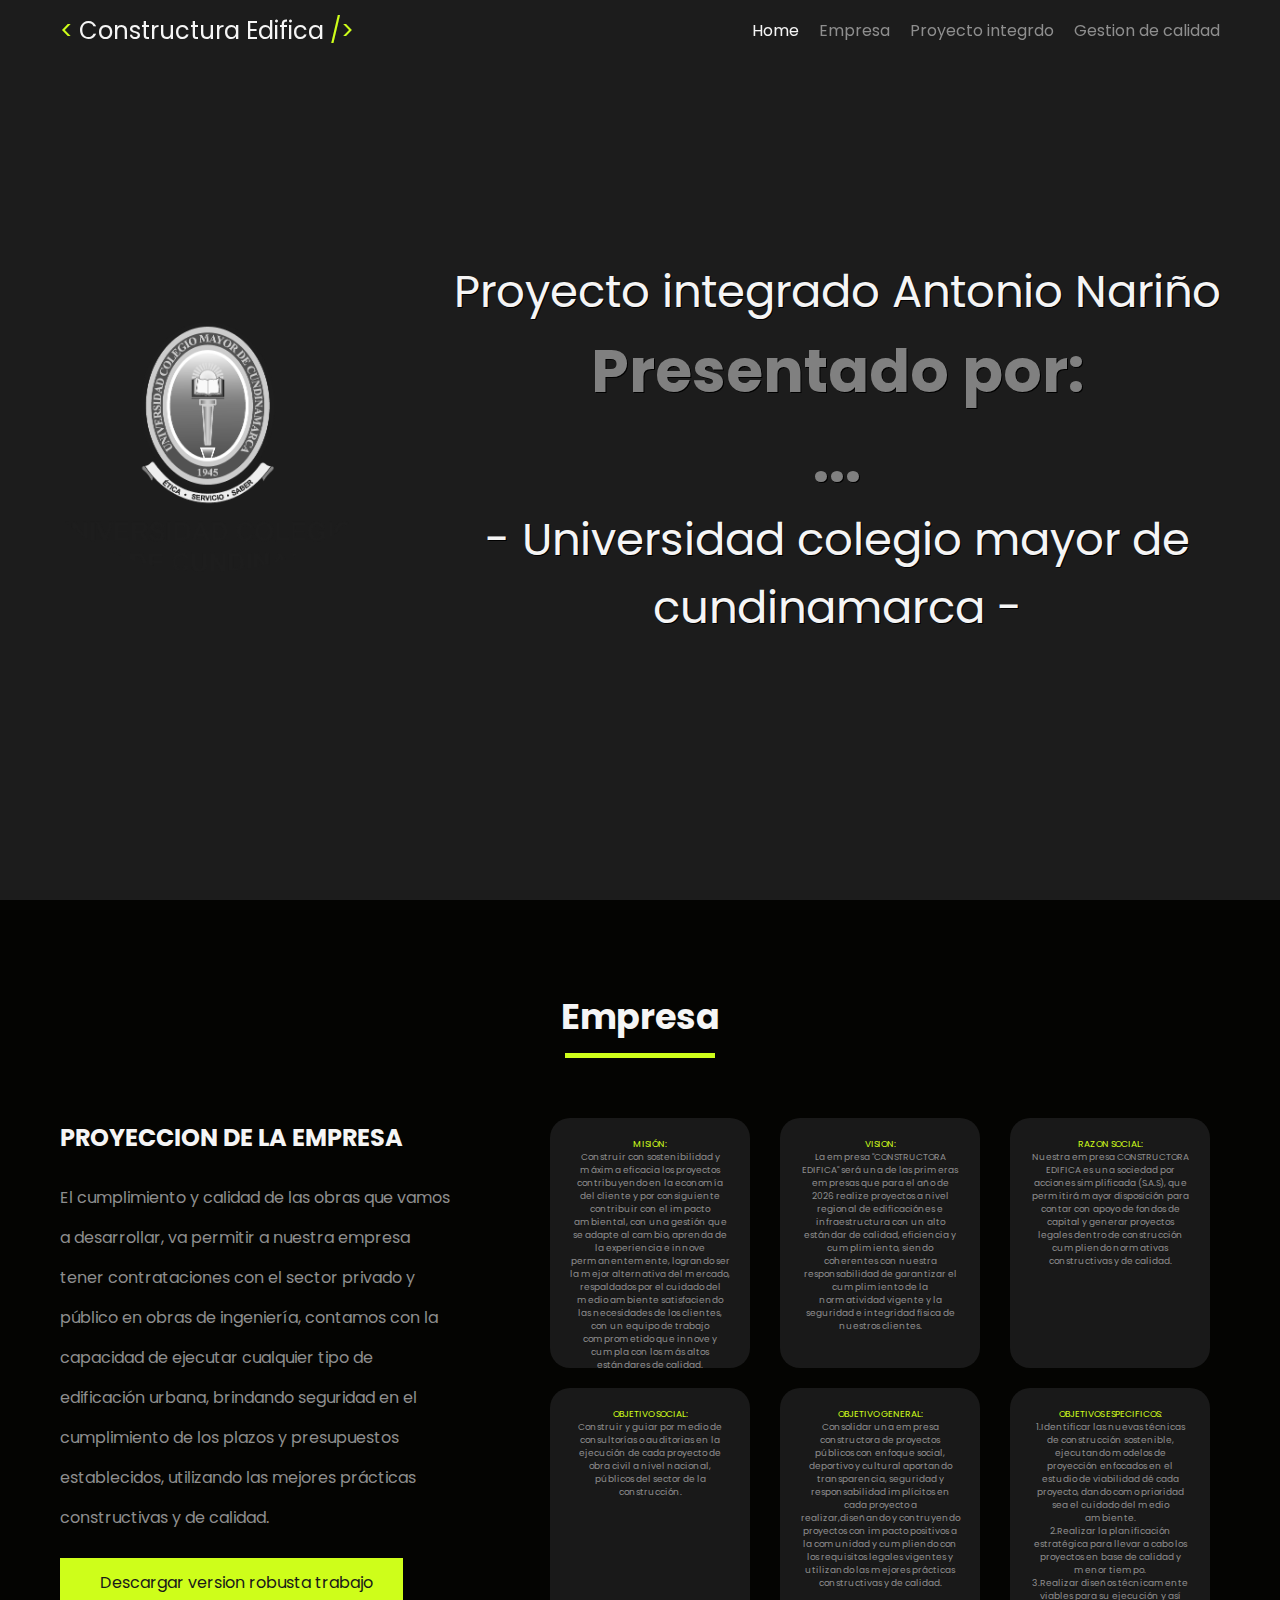
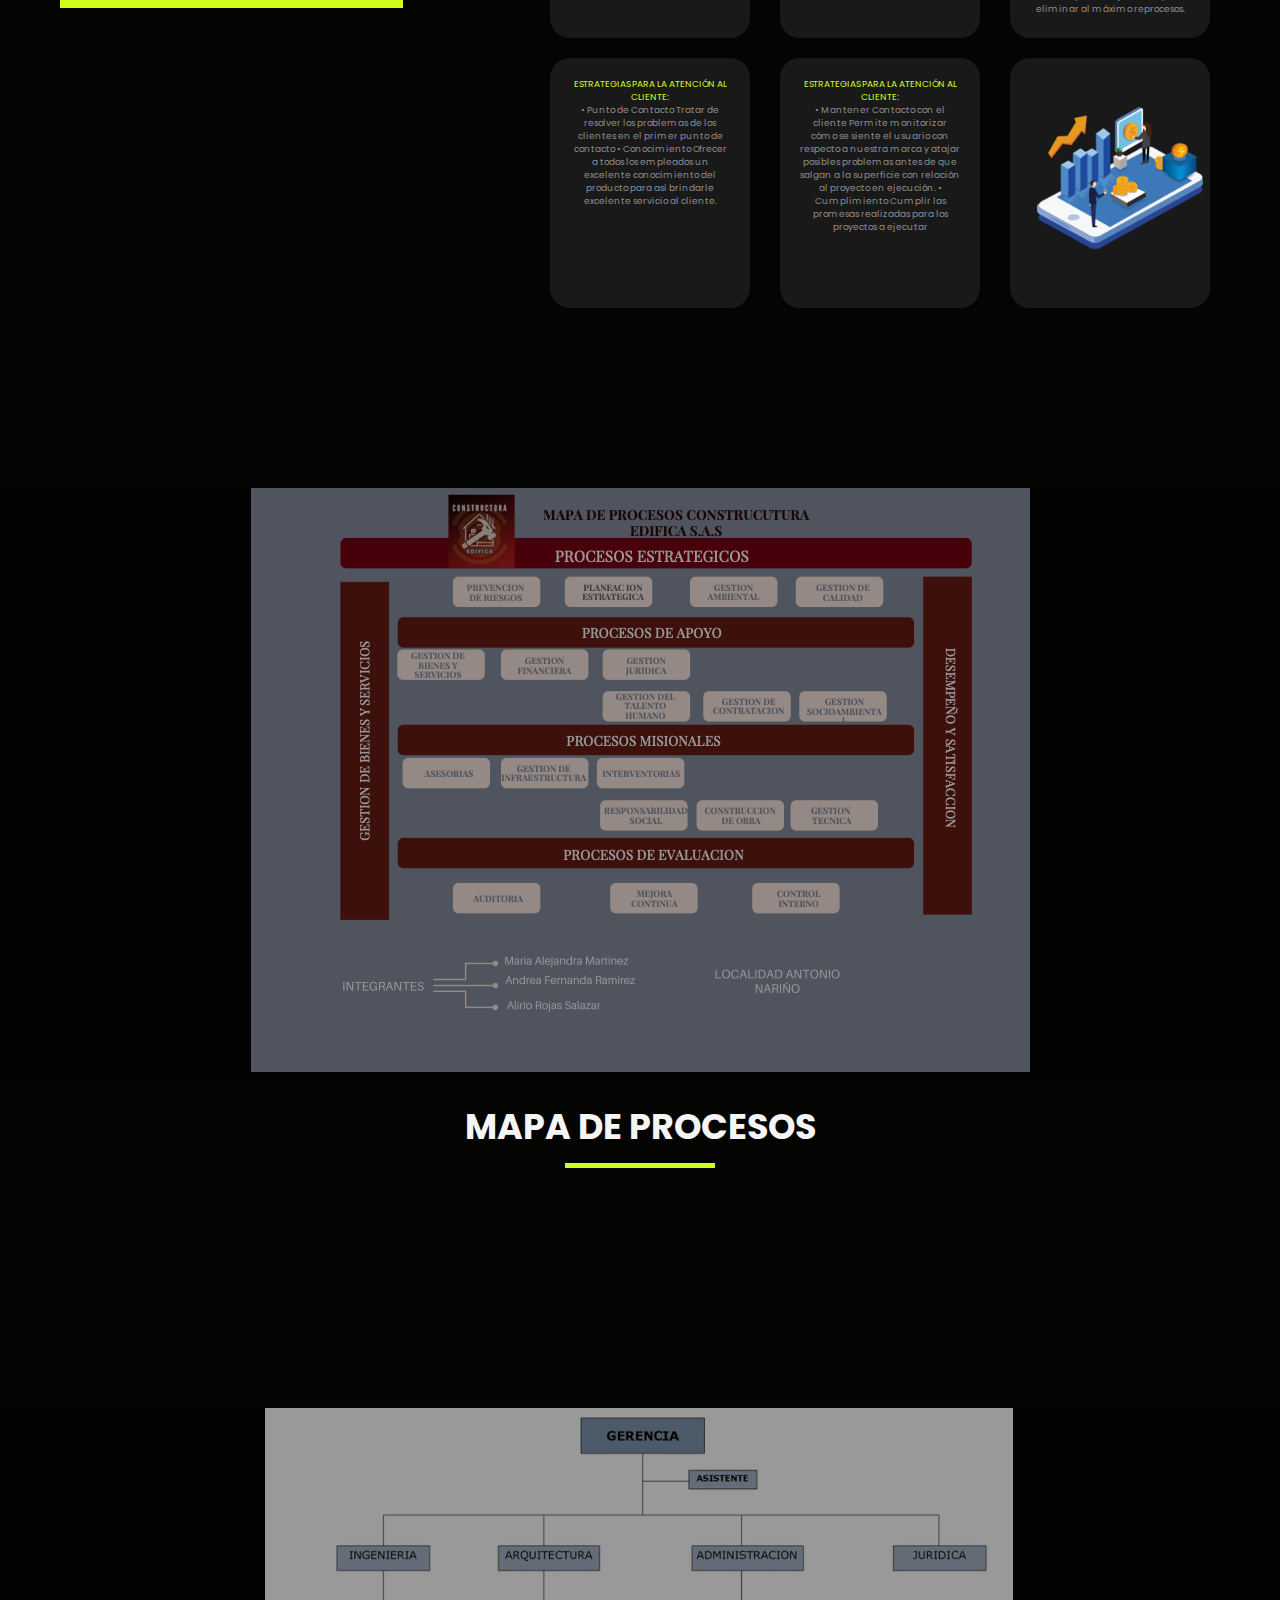
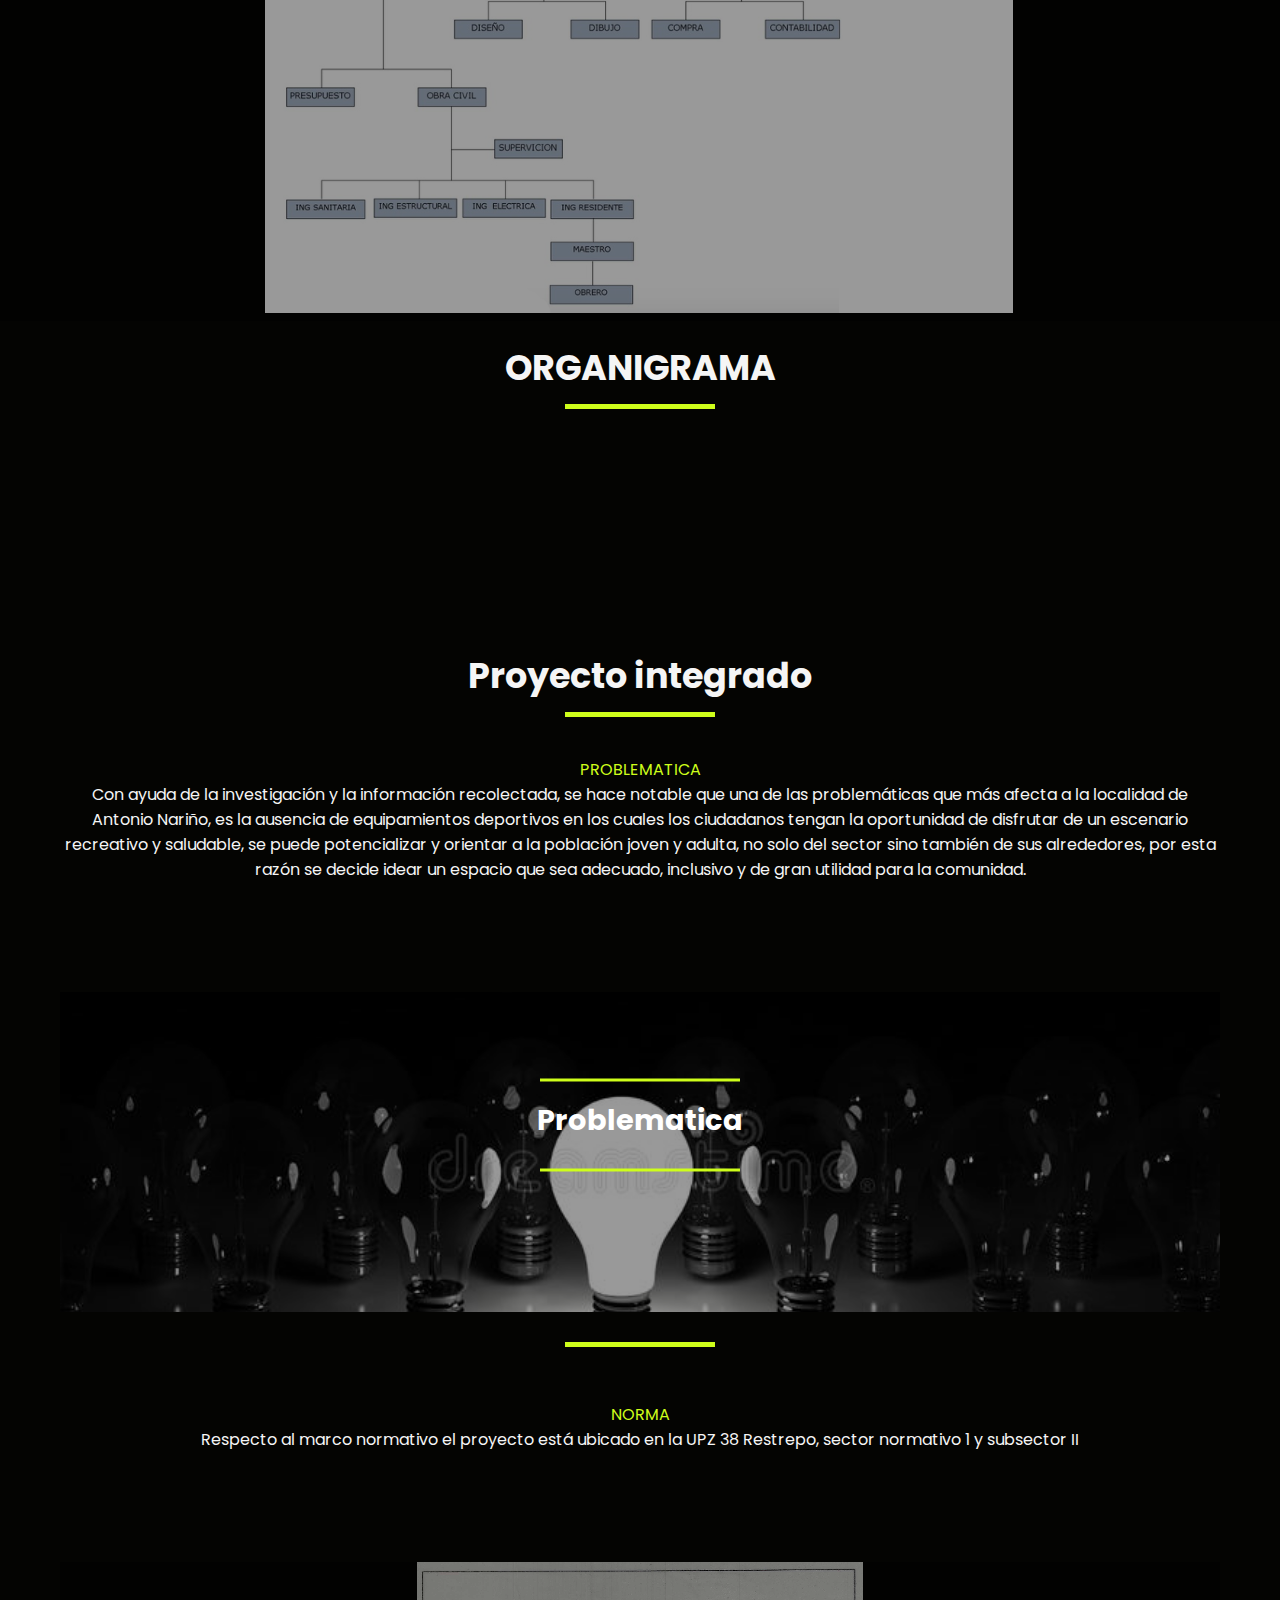
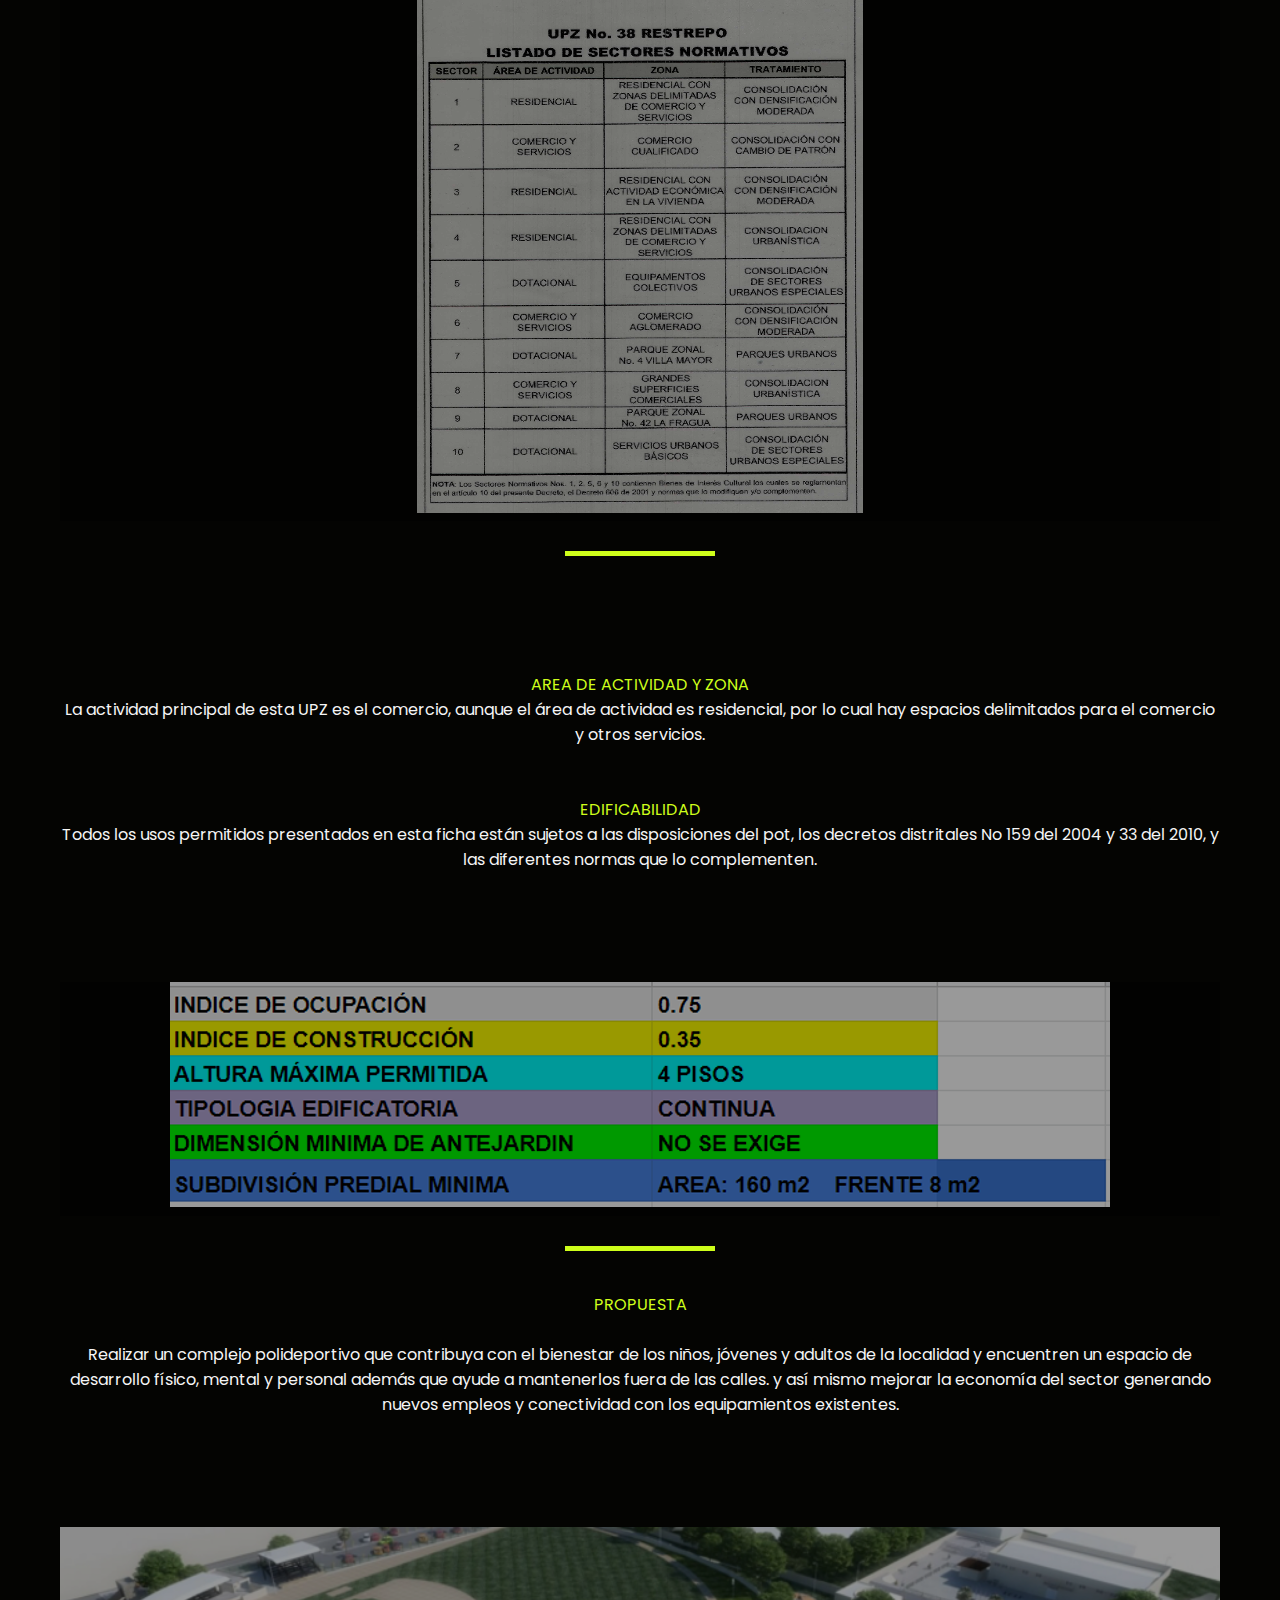
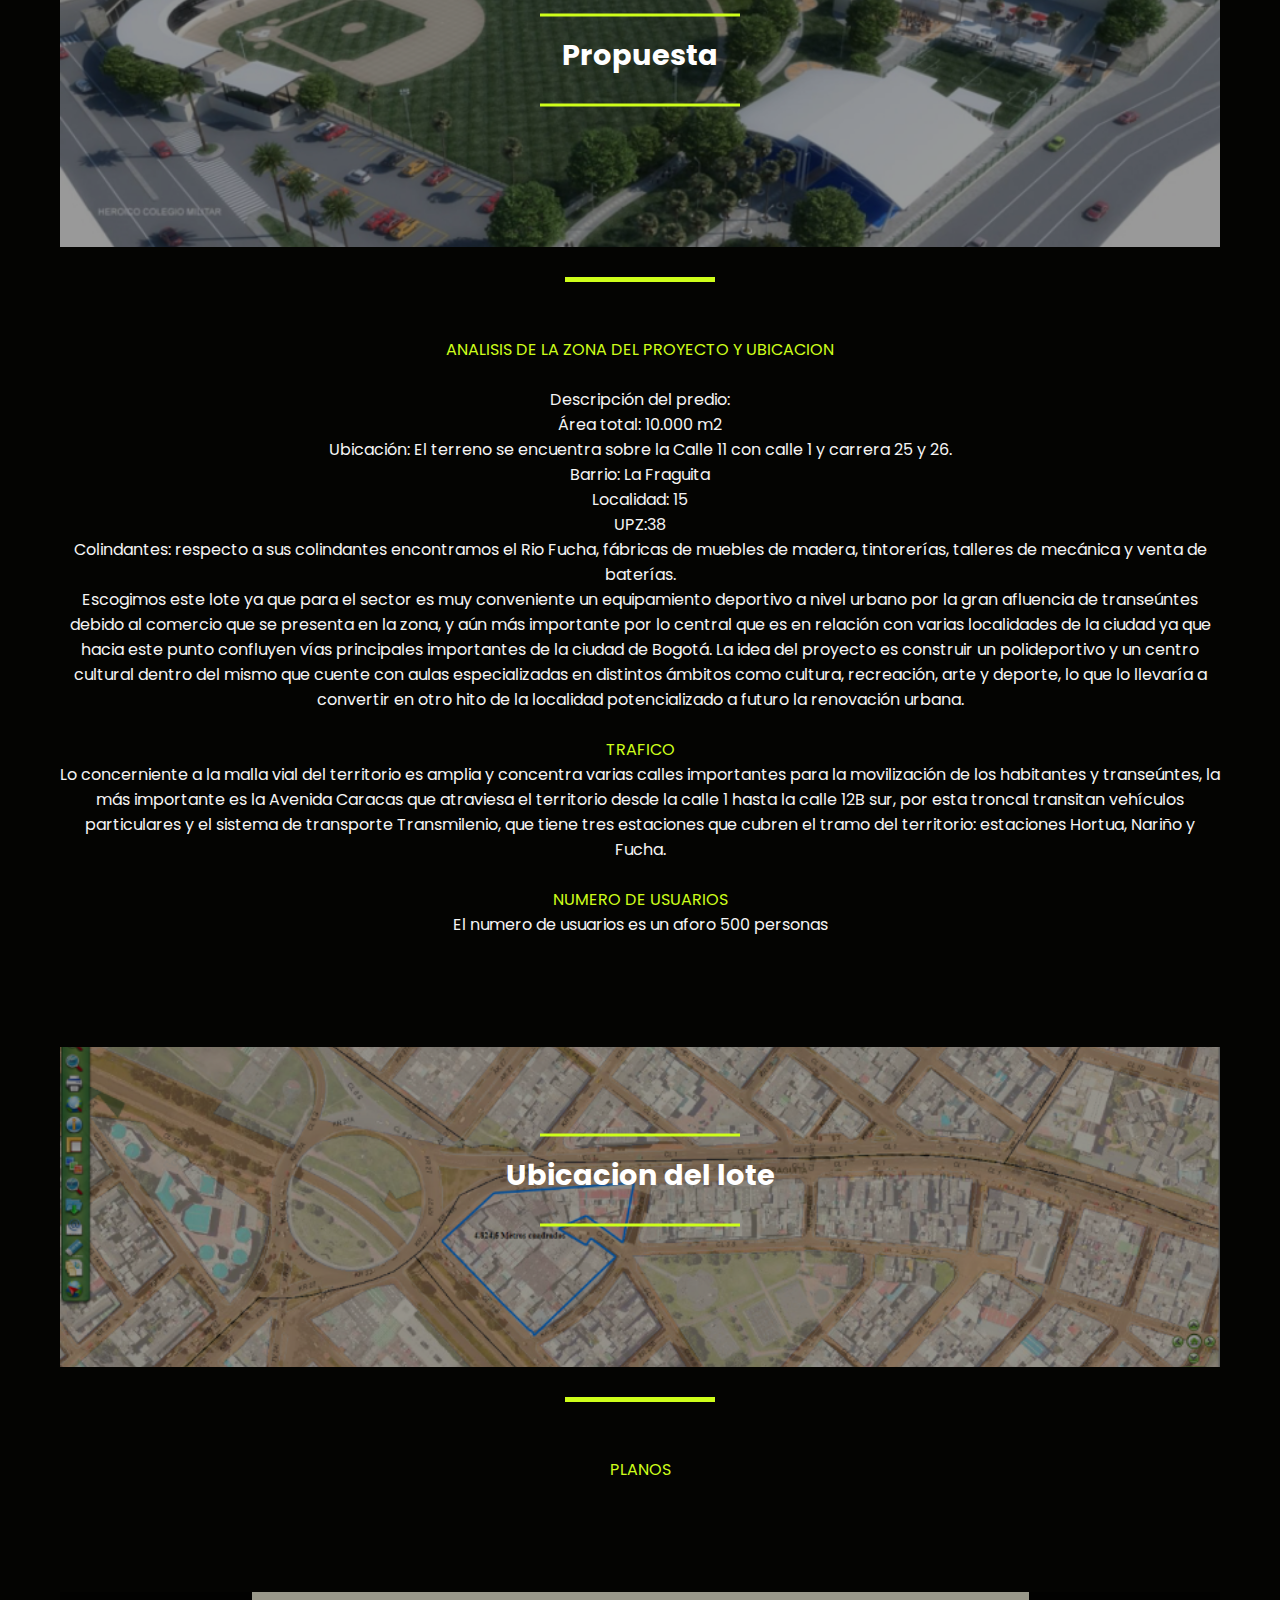
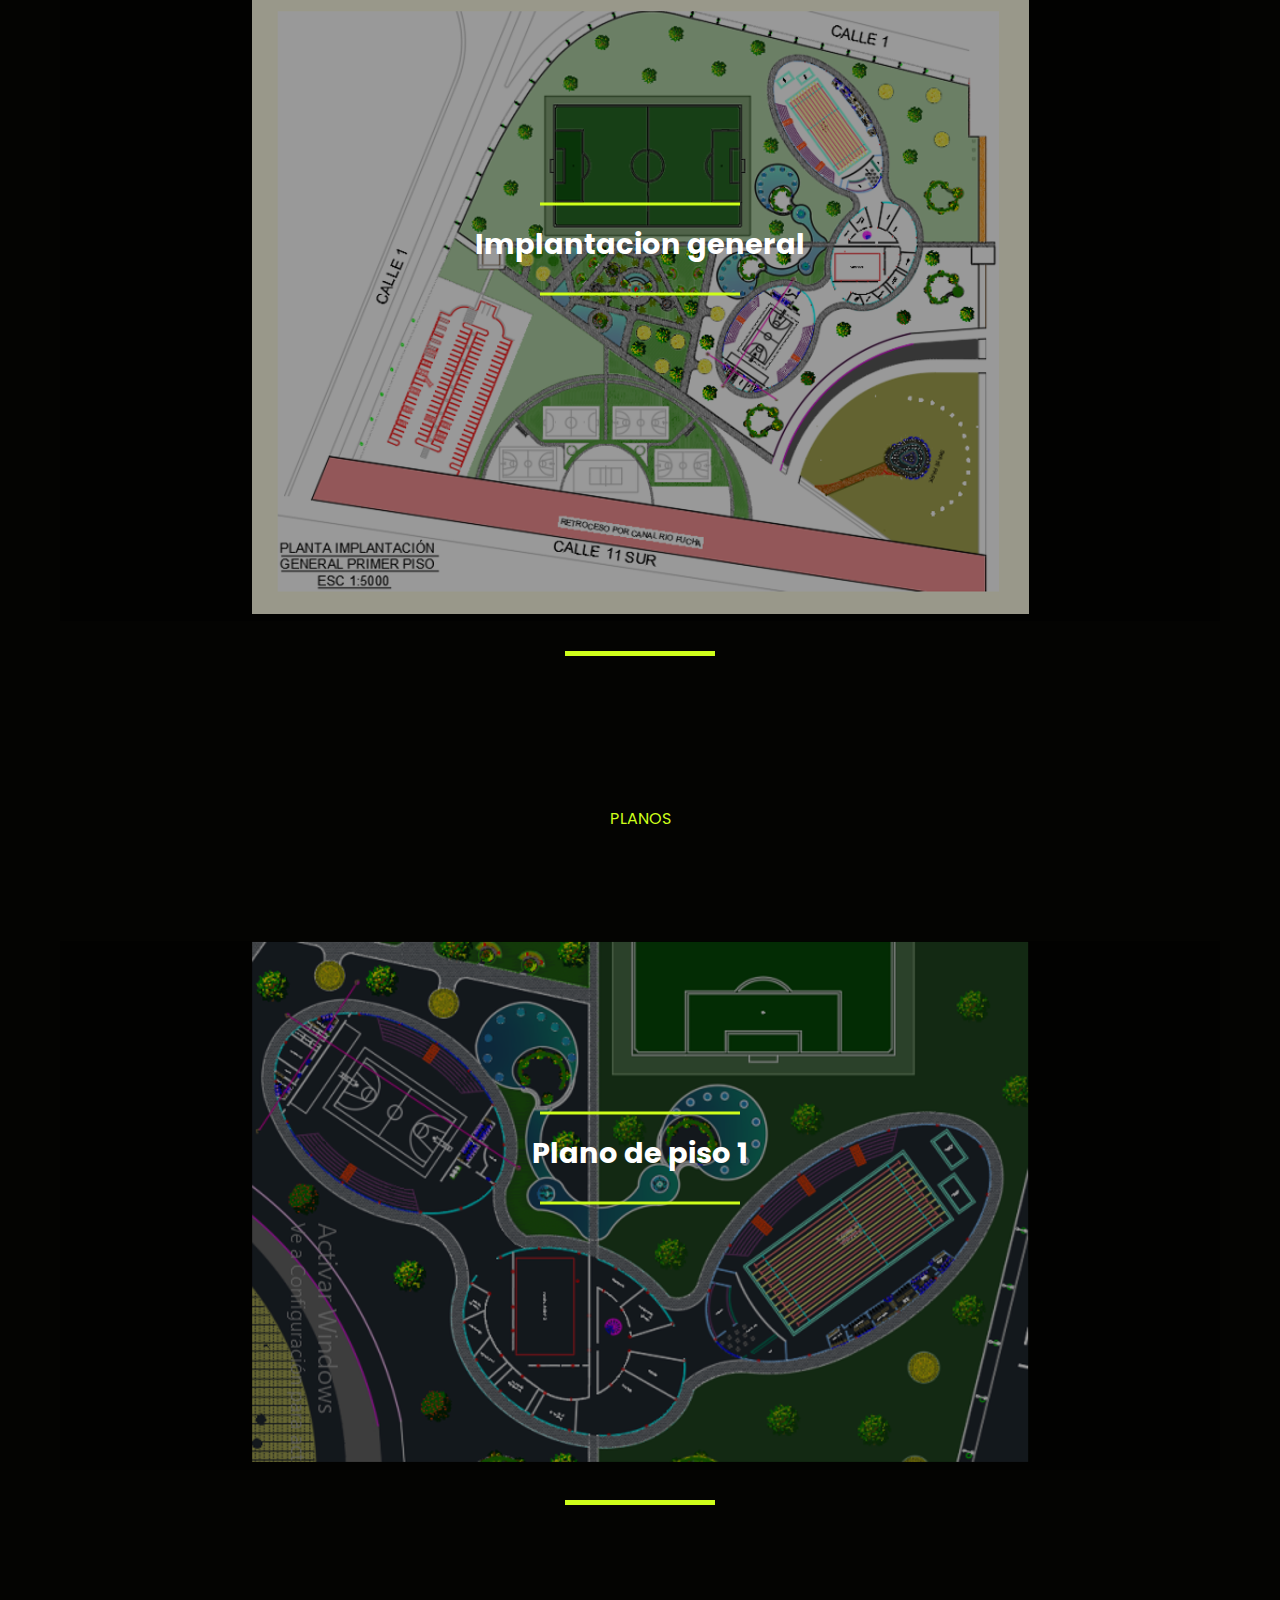
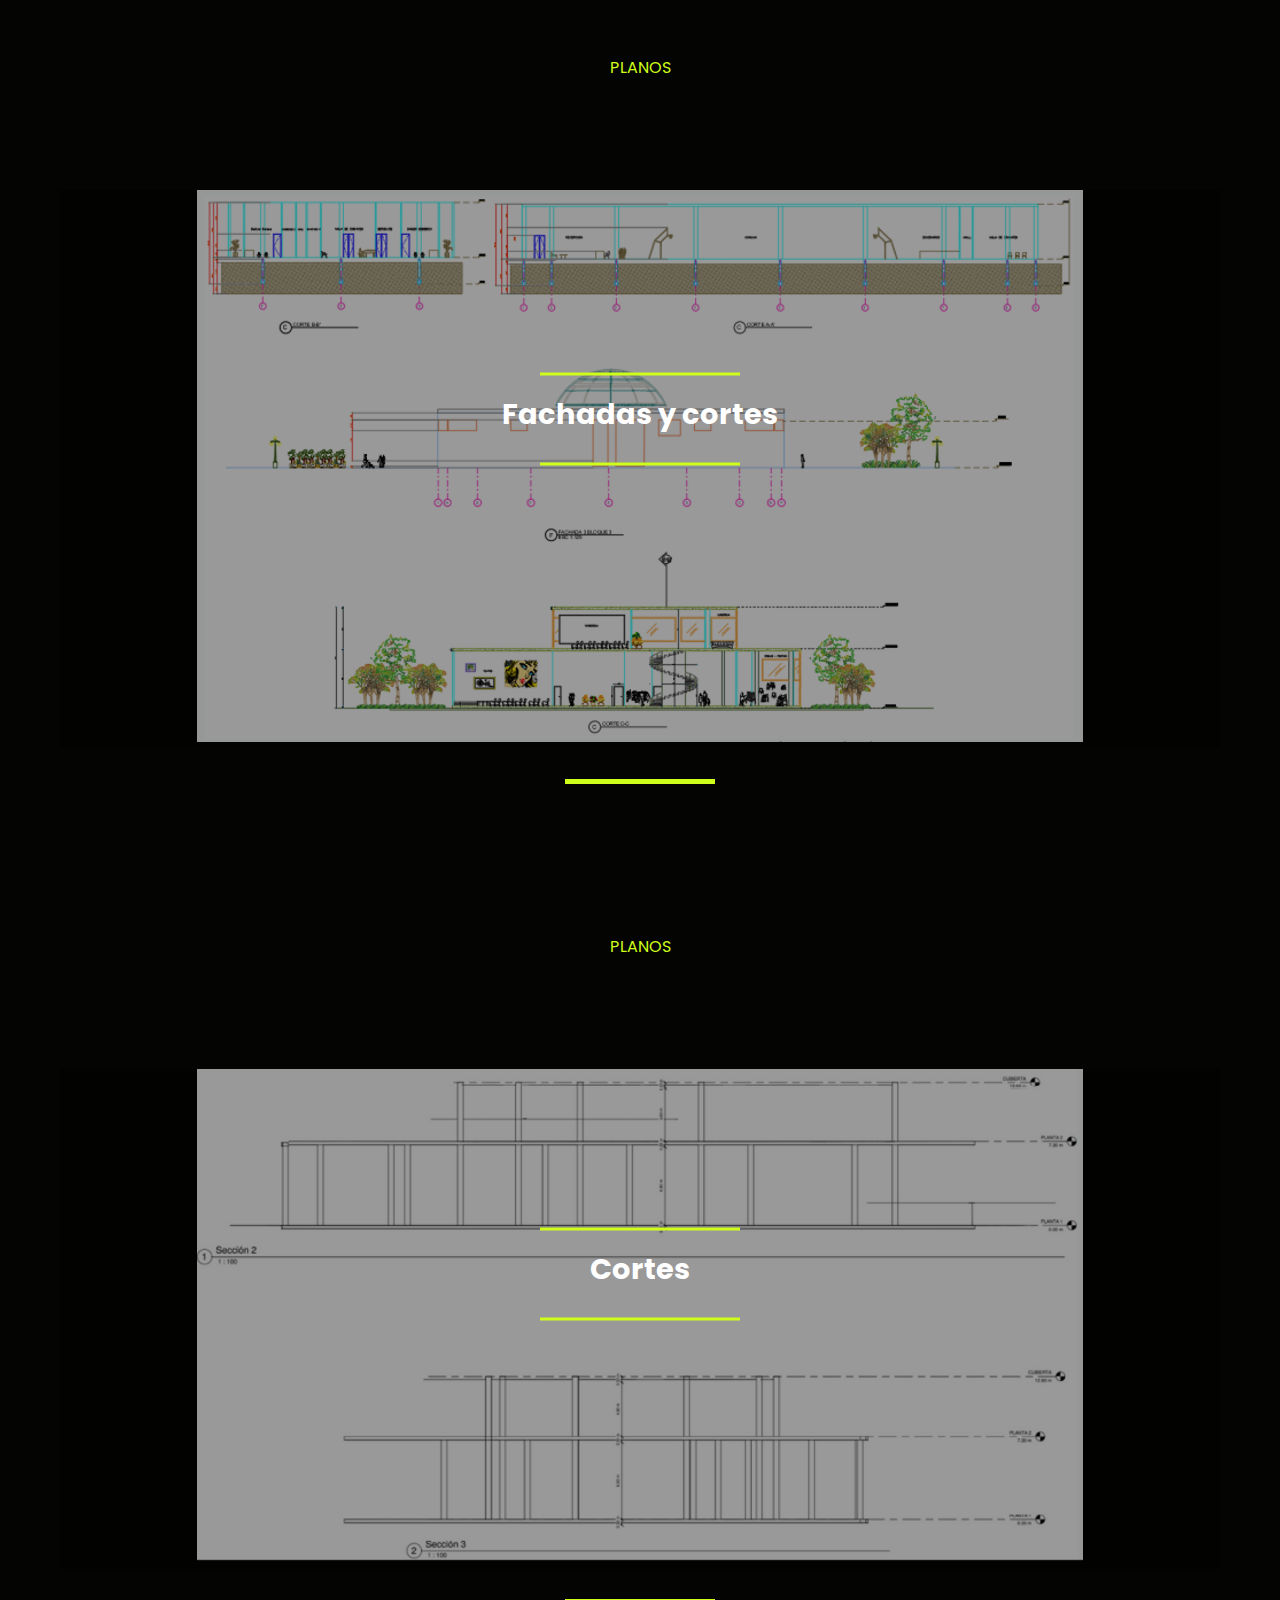
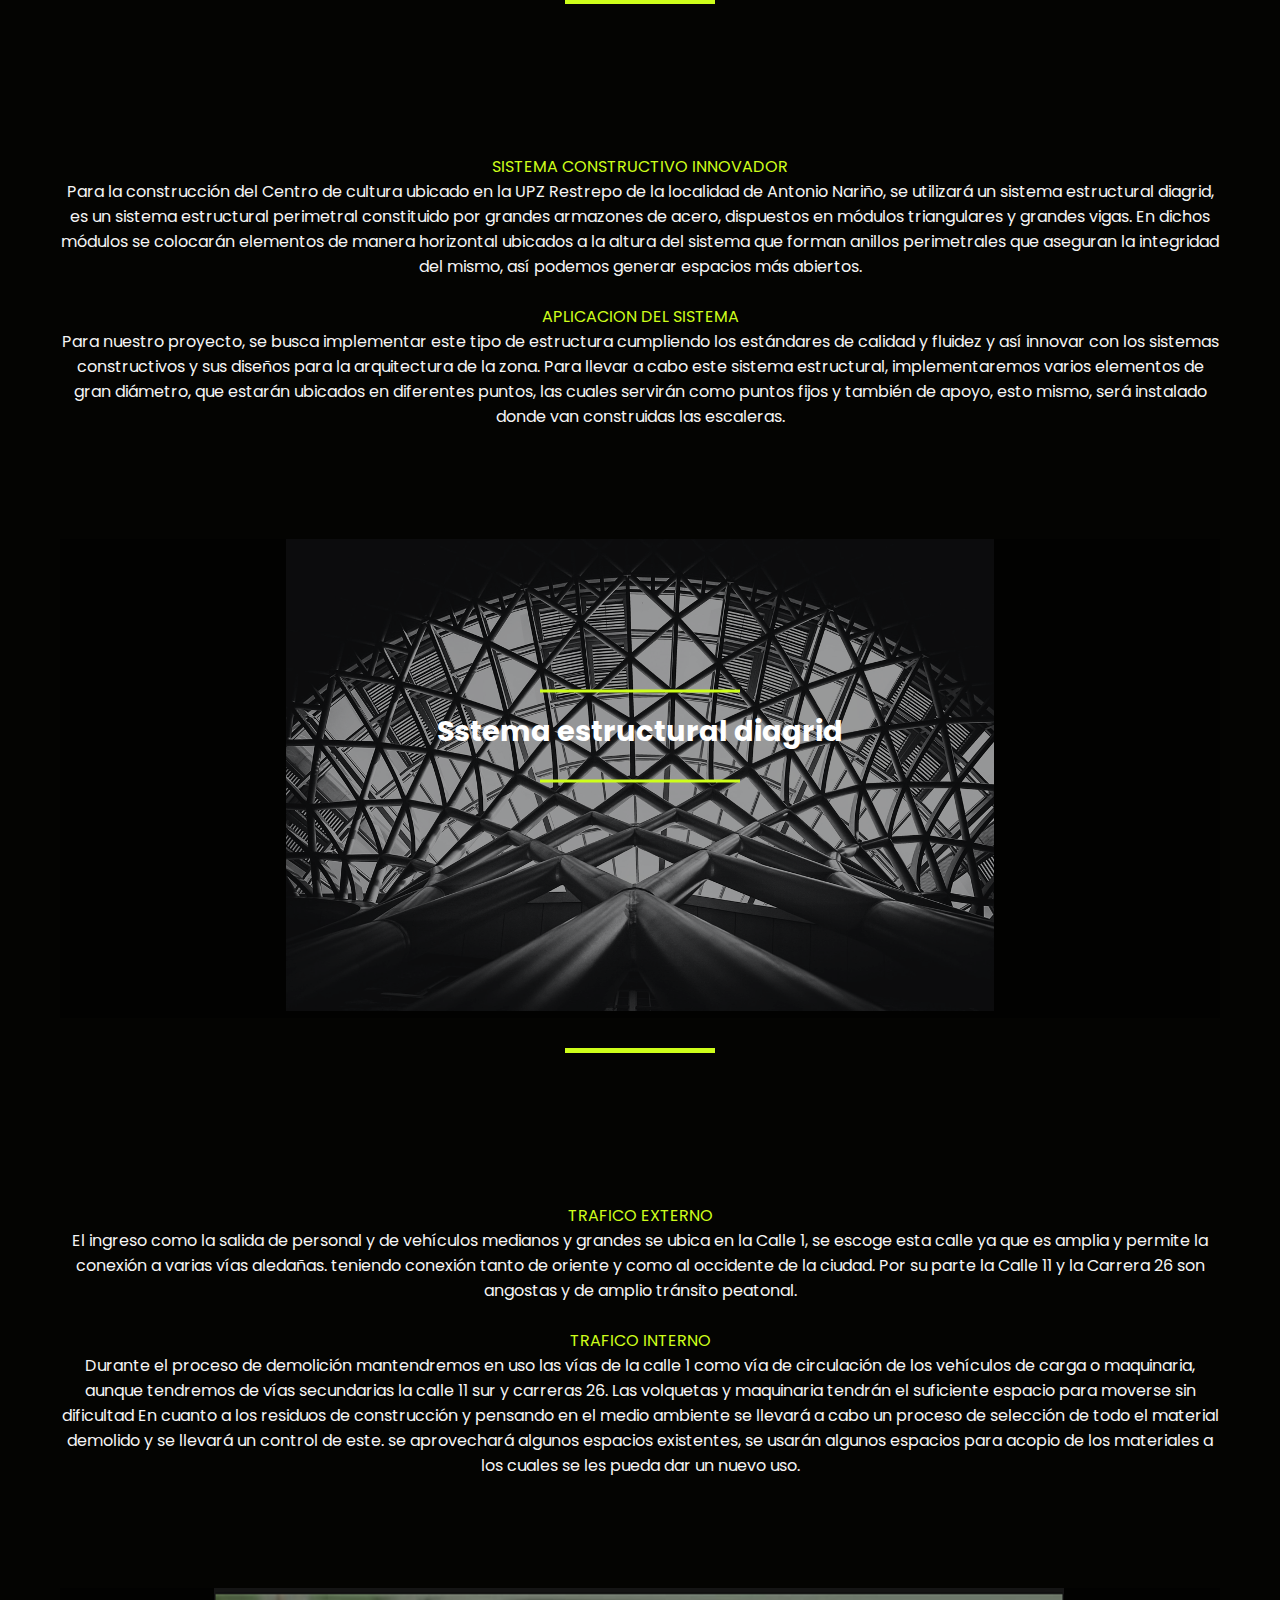
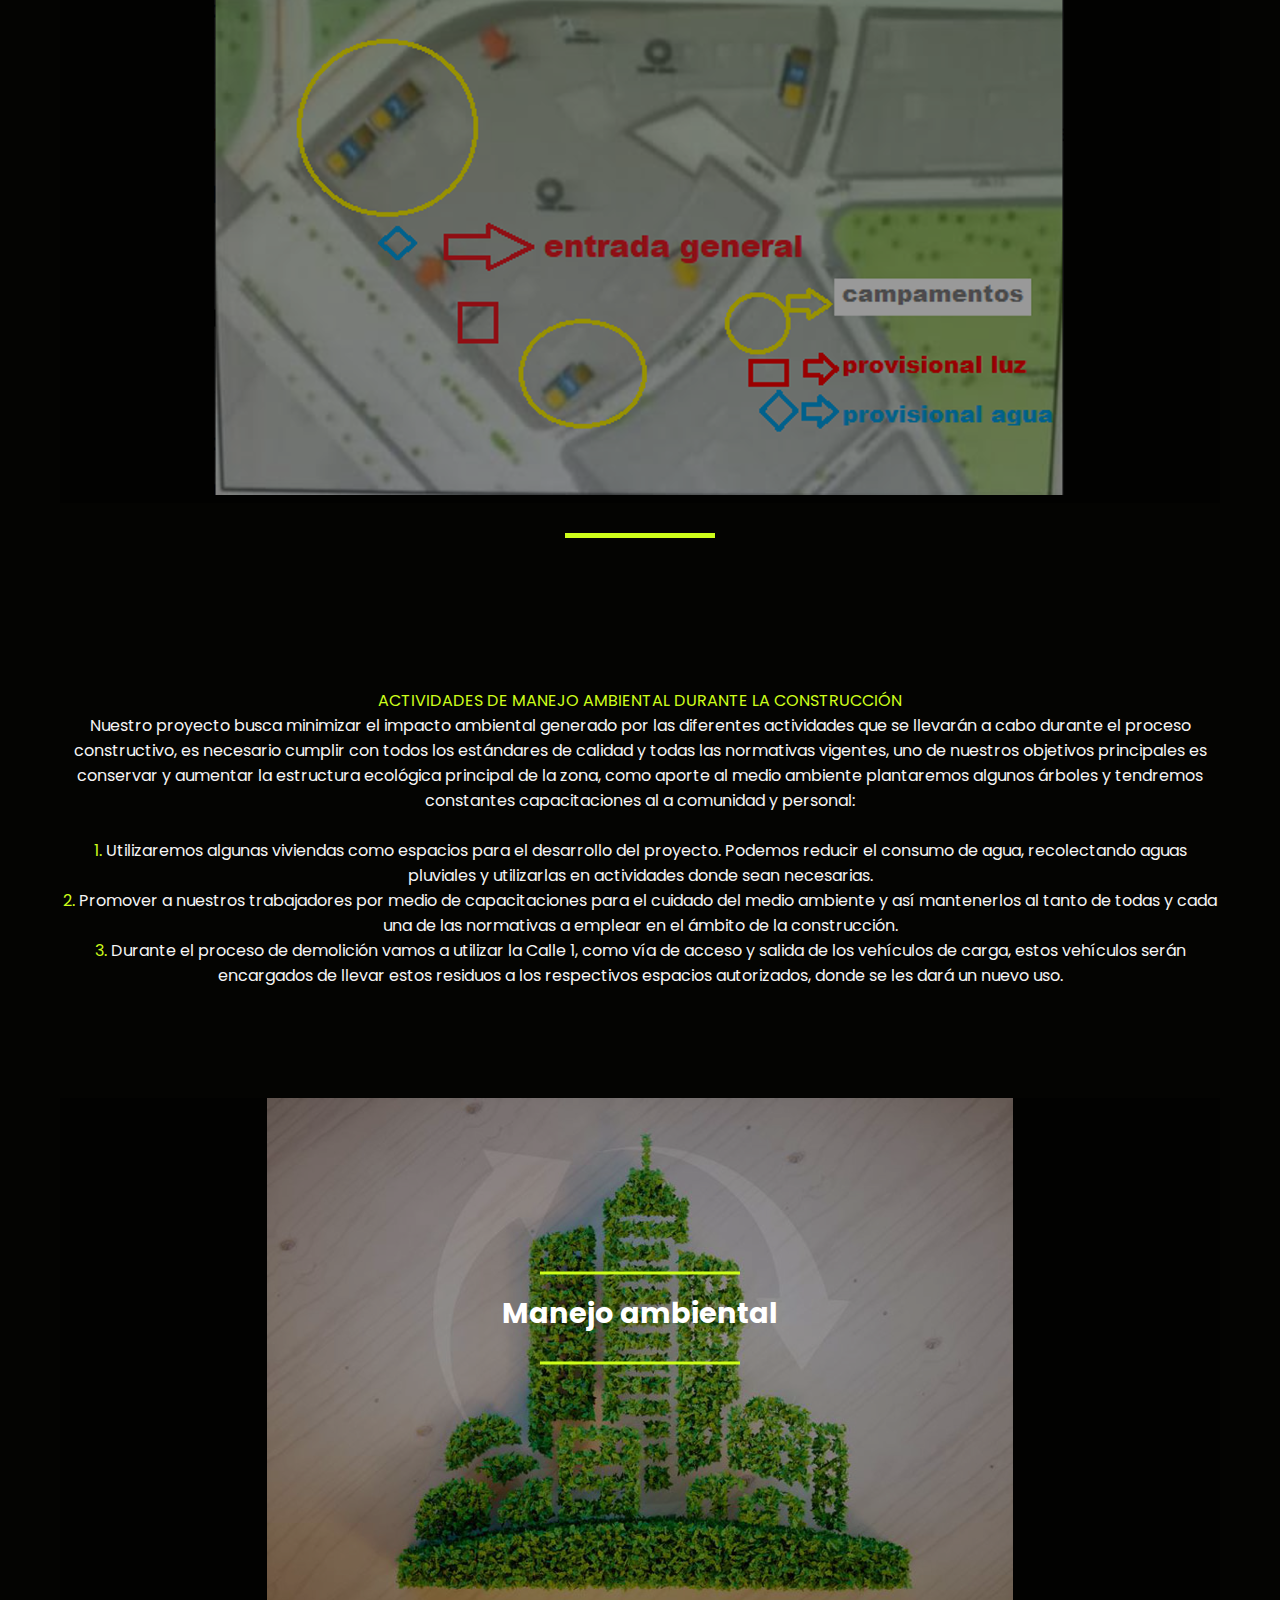
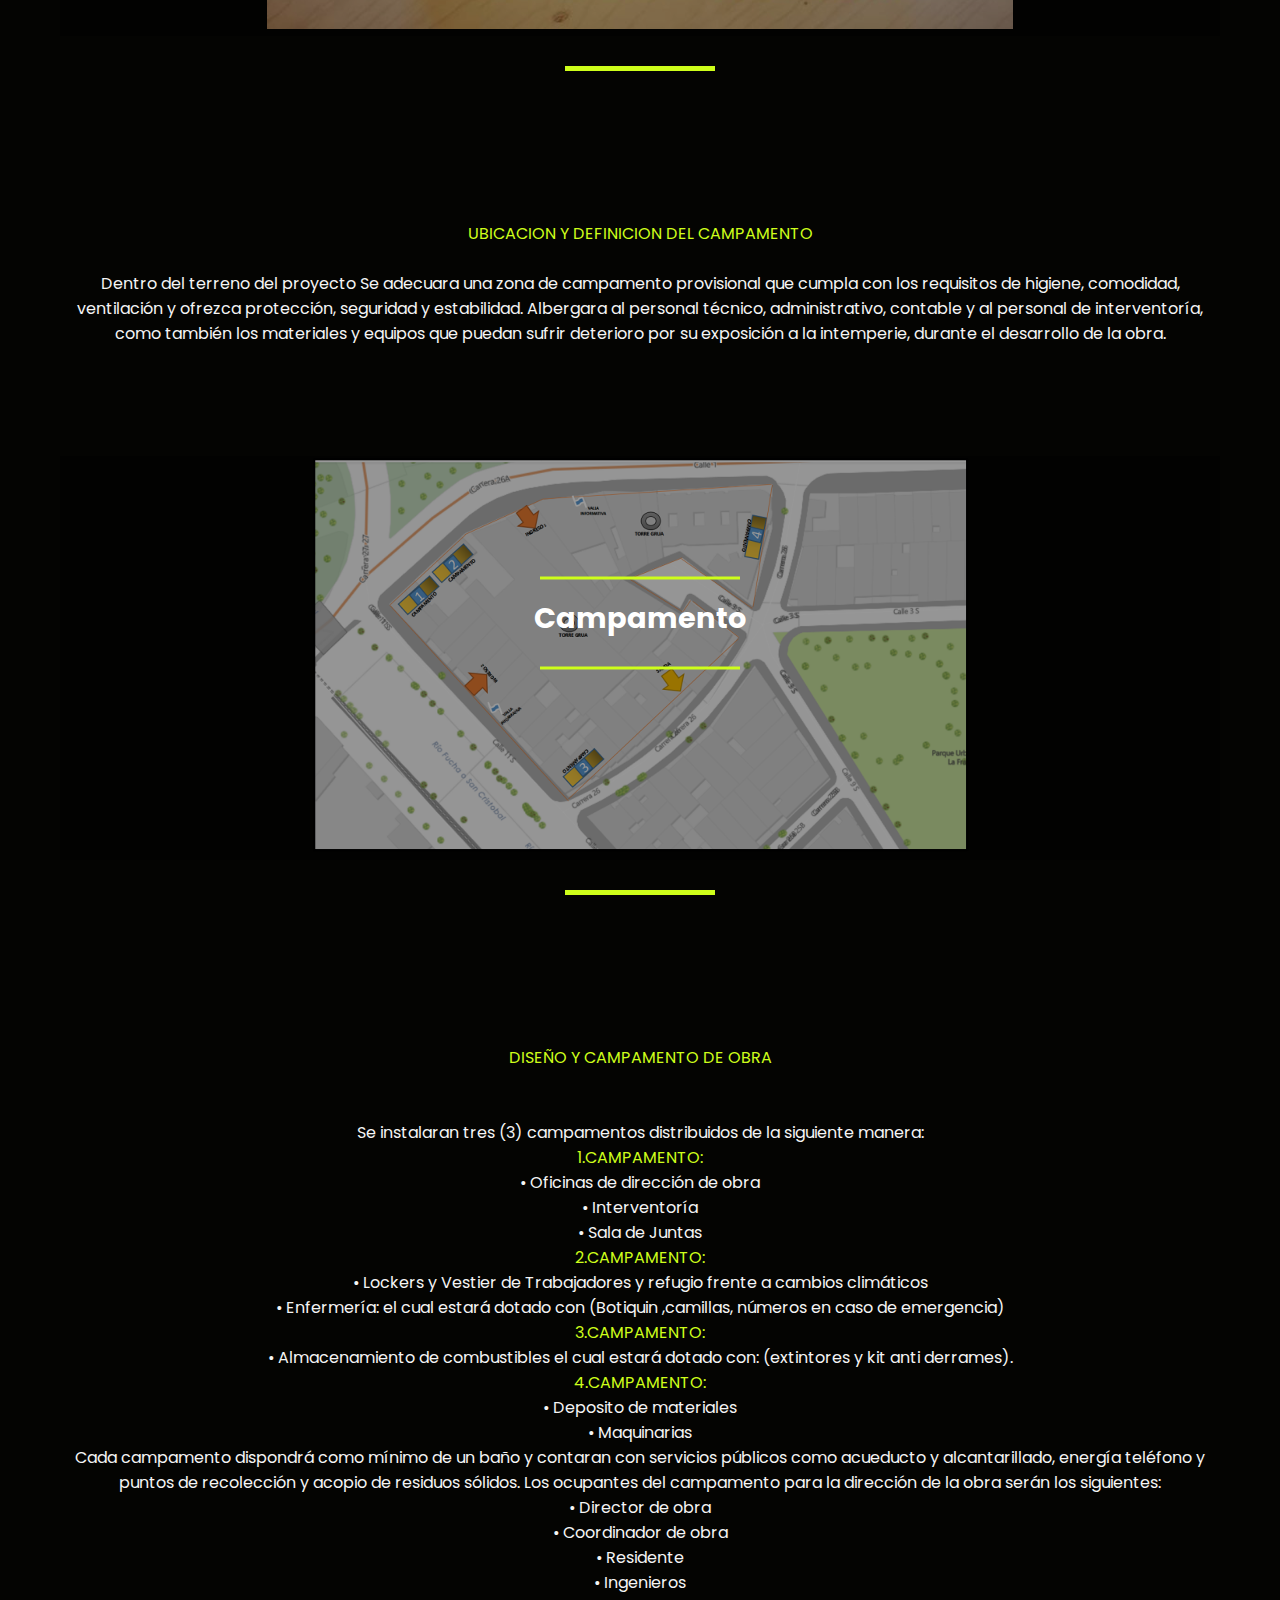
==== commit 88d81951: "version robusta" ====
--- a/index.html
+++ b/index.html
@@ -108,12 +108,12 @@
             </p>
             <a
               class="button--cta"
-              href="./Copia de Proyecto Integrado Localidad Antonio Nariño.pdf"
+              href="./trabajo final.pdf"
               download="Antonio nariño trabajo"
               target="_blank"
               rel="noopener noreferrer"
             >
-              <i class="fas fa-file-download"></i>Descargar trabajo completo
+              <i class="fas fa-file-download"></i>Descargar version robusta trabajo
             </a>
           </div>
 
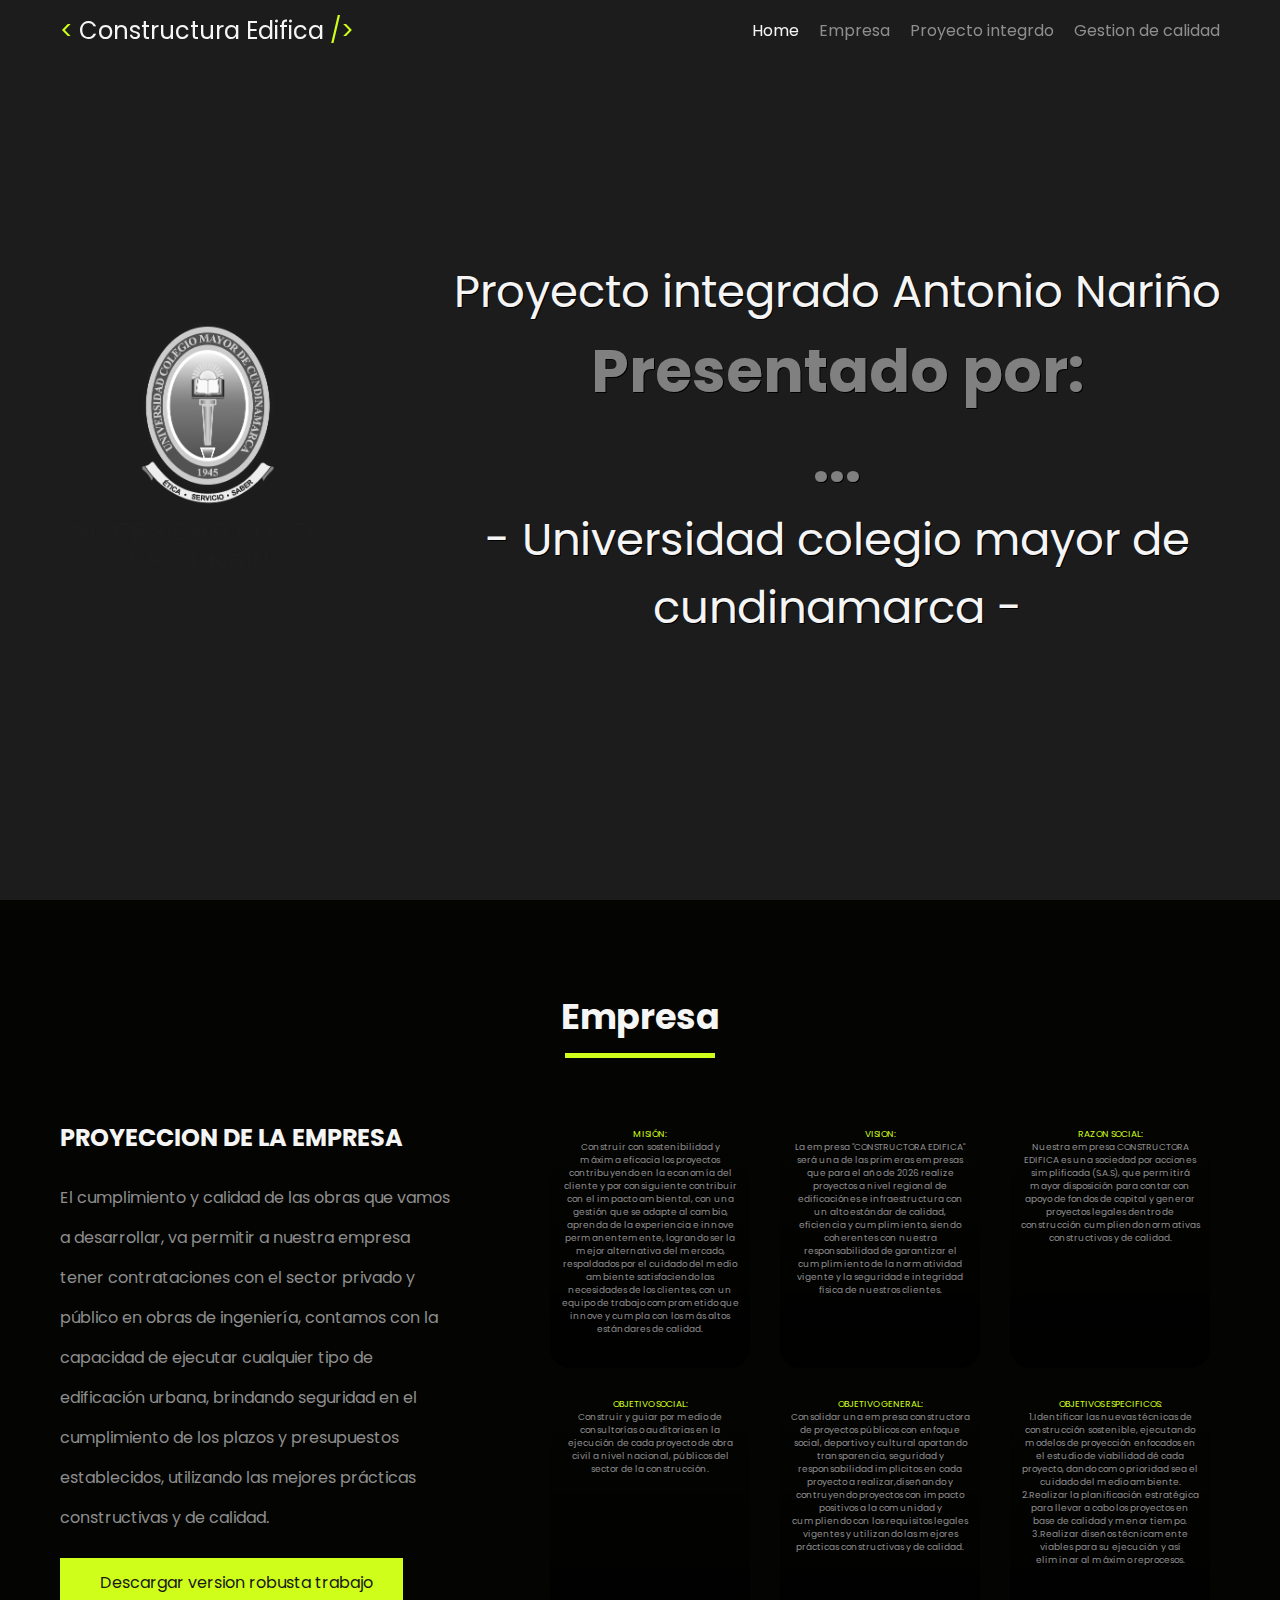
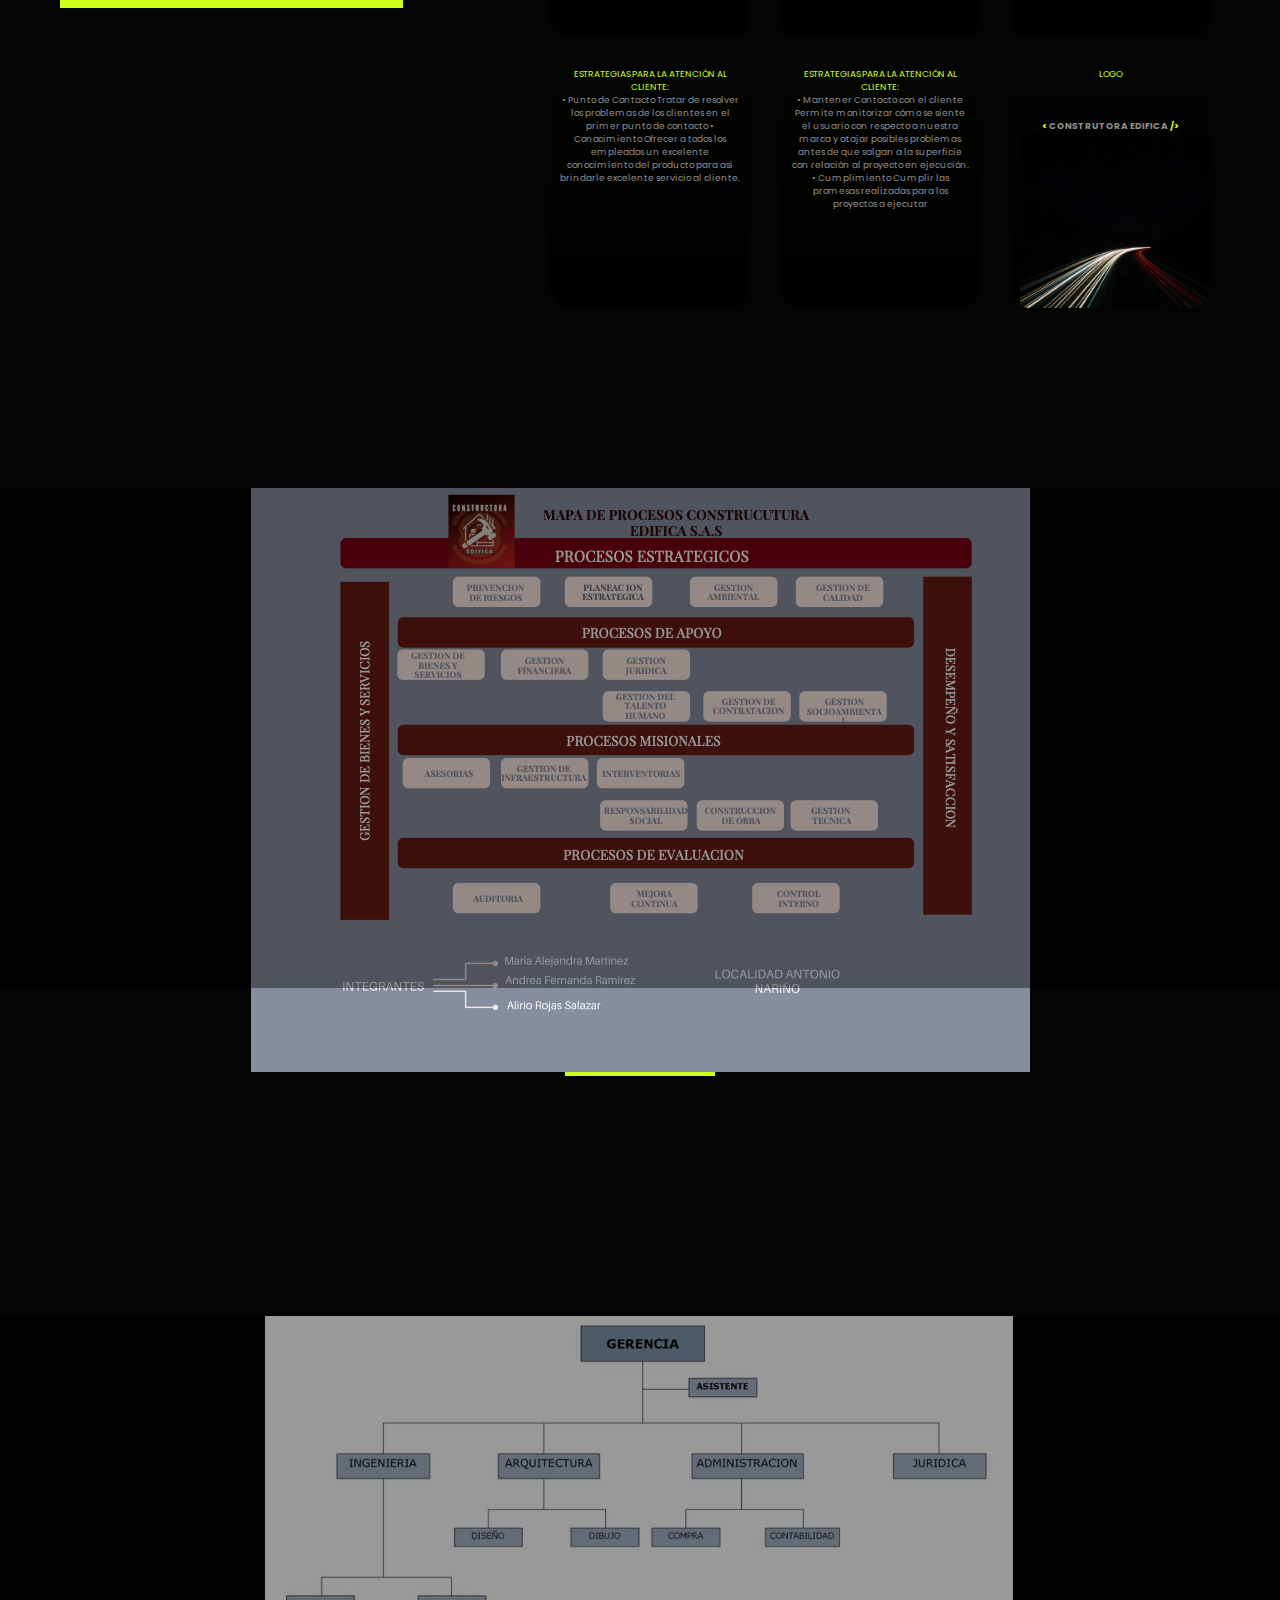
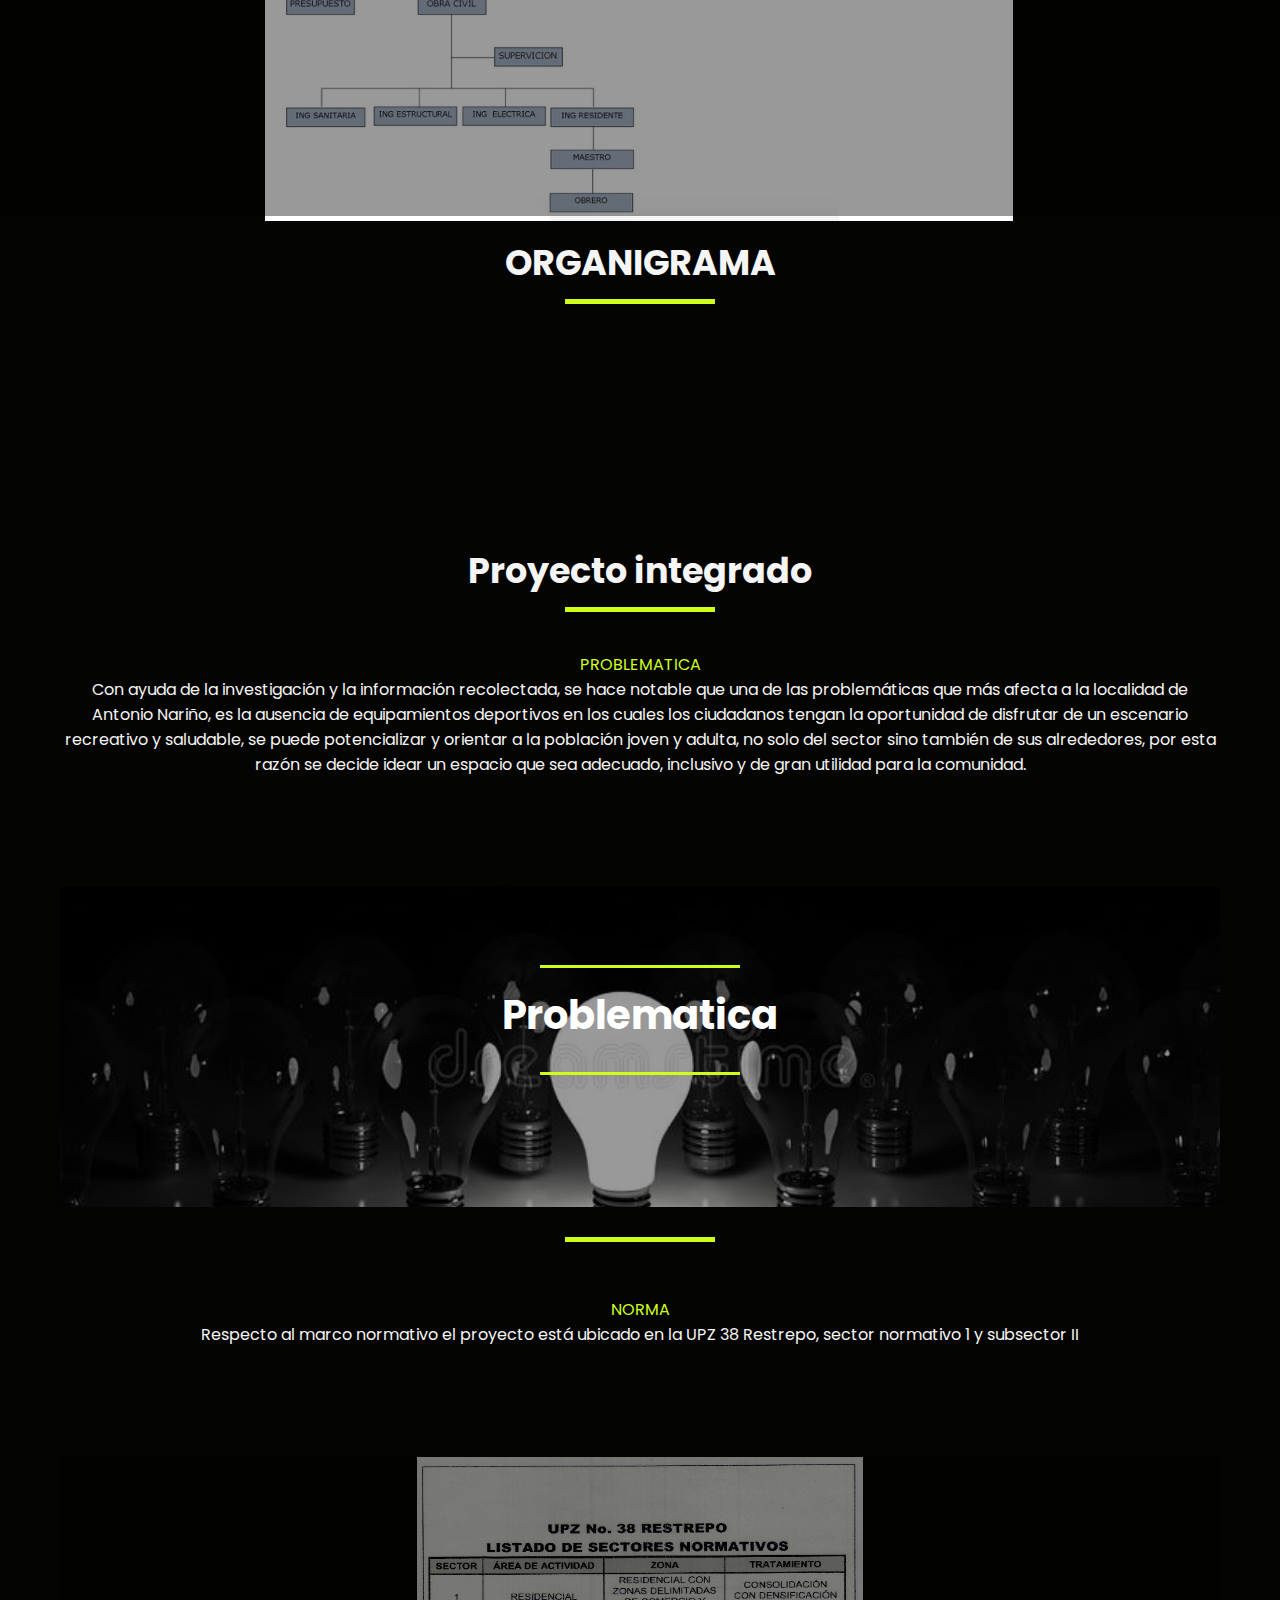
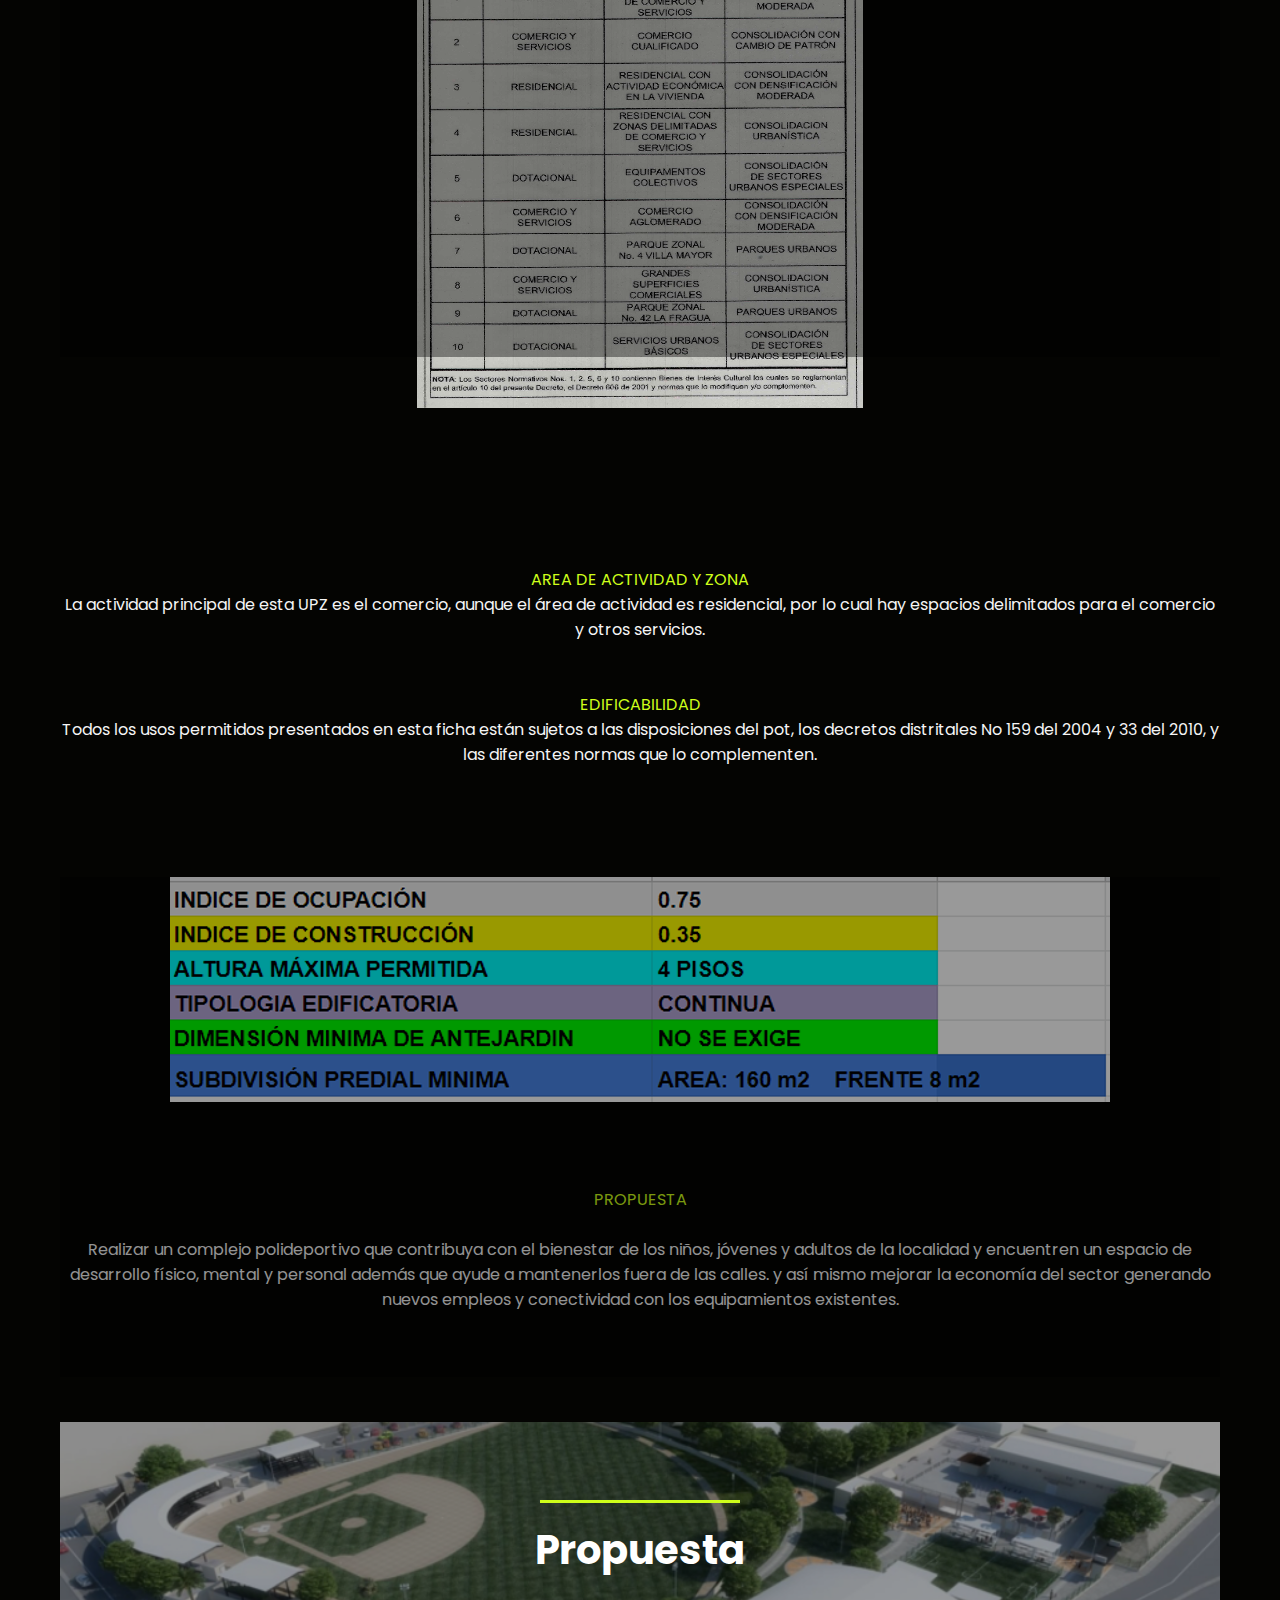
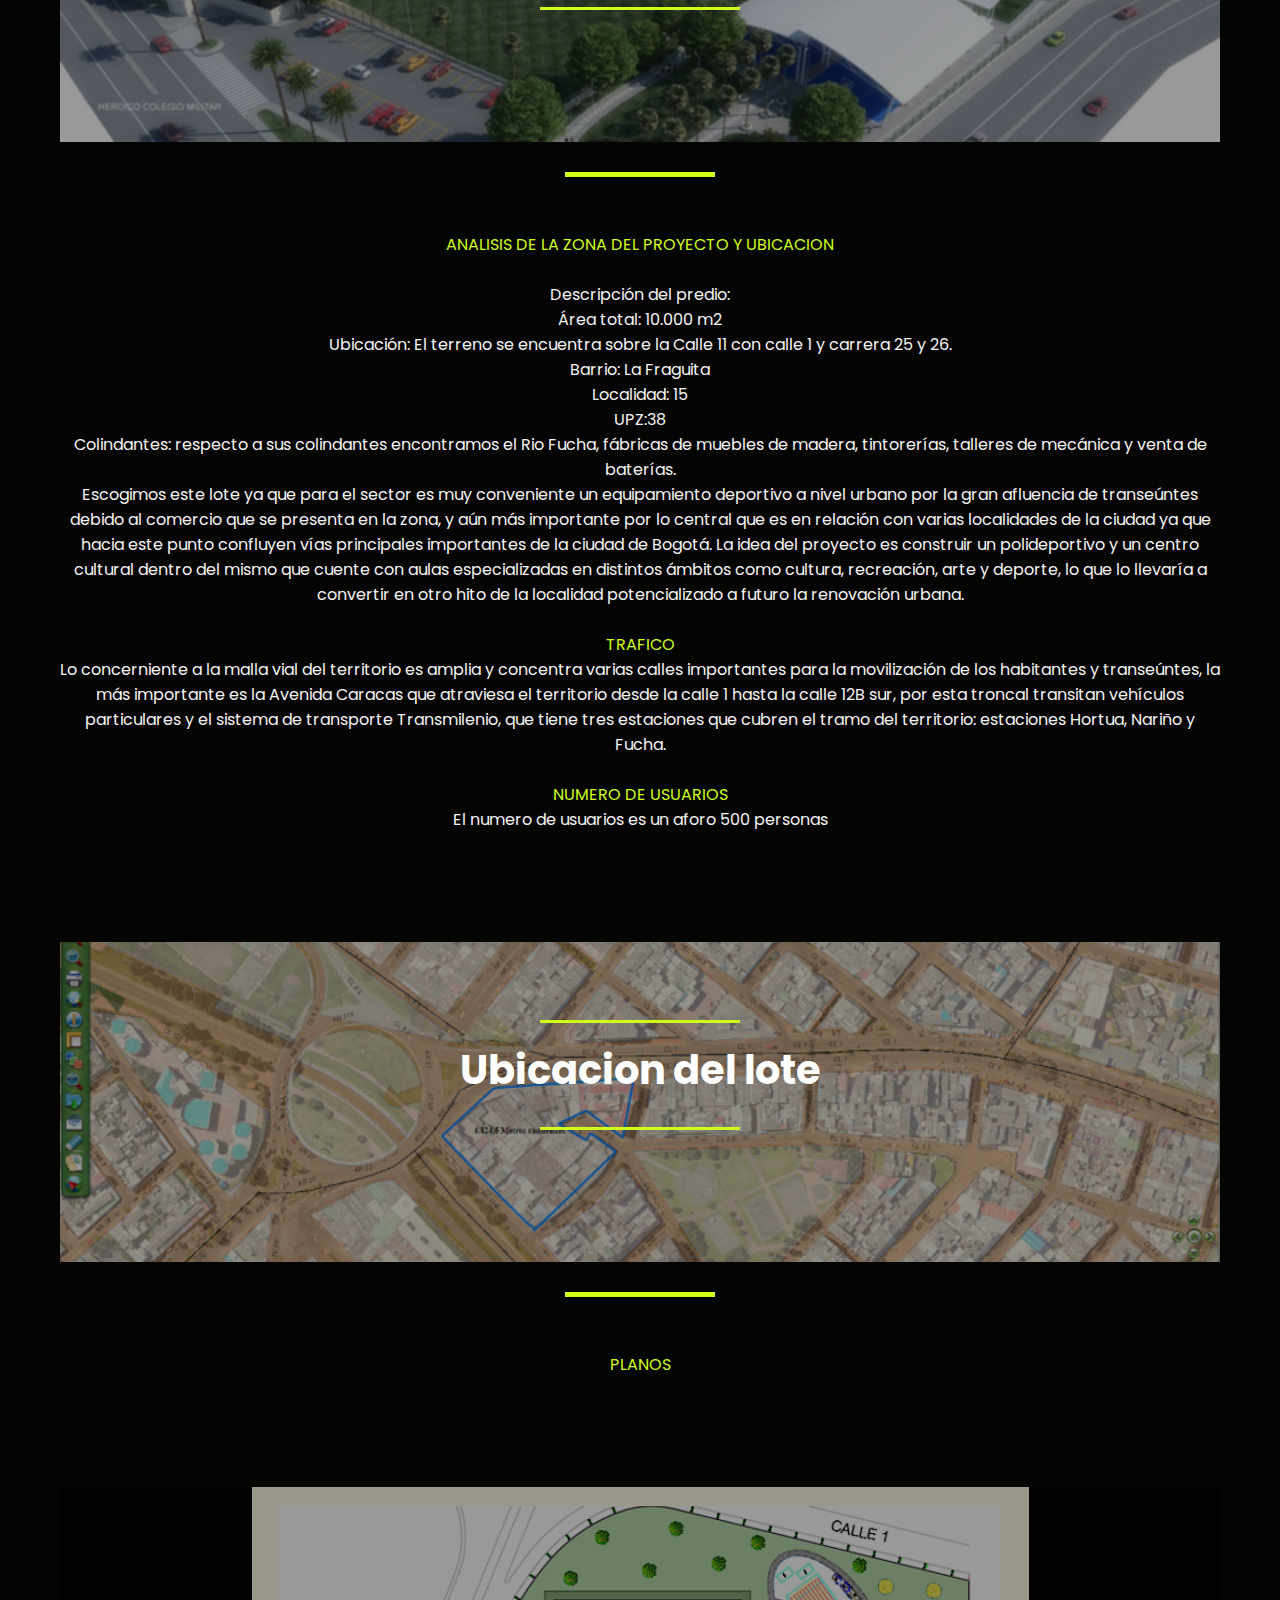
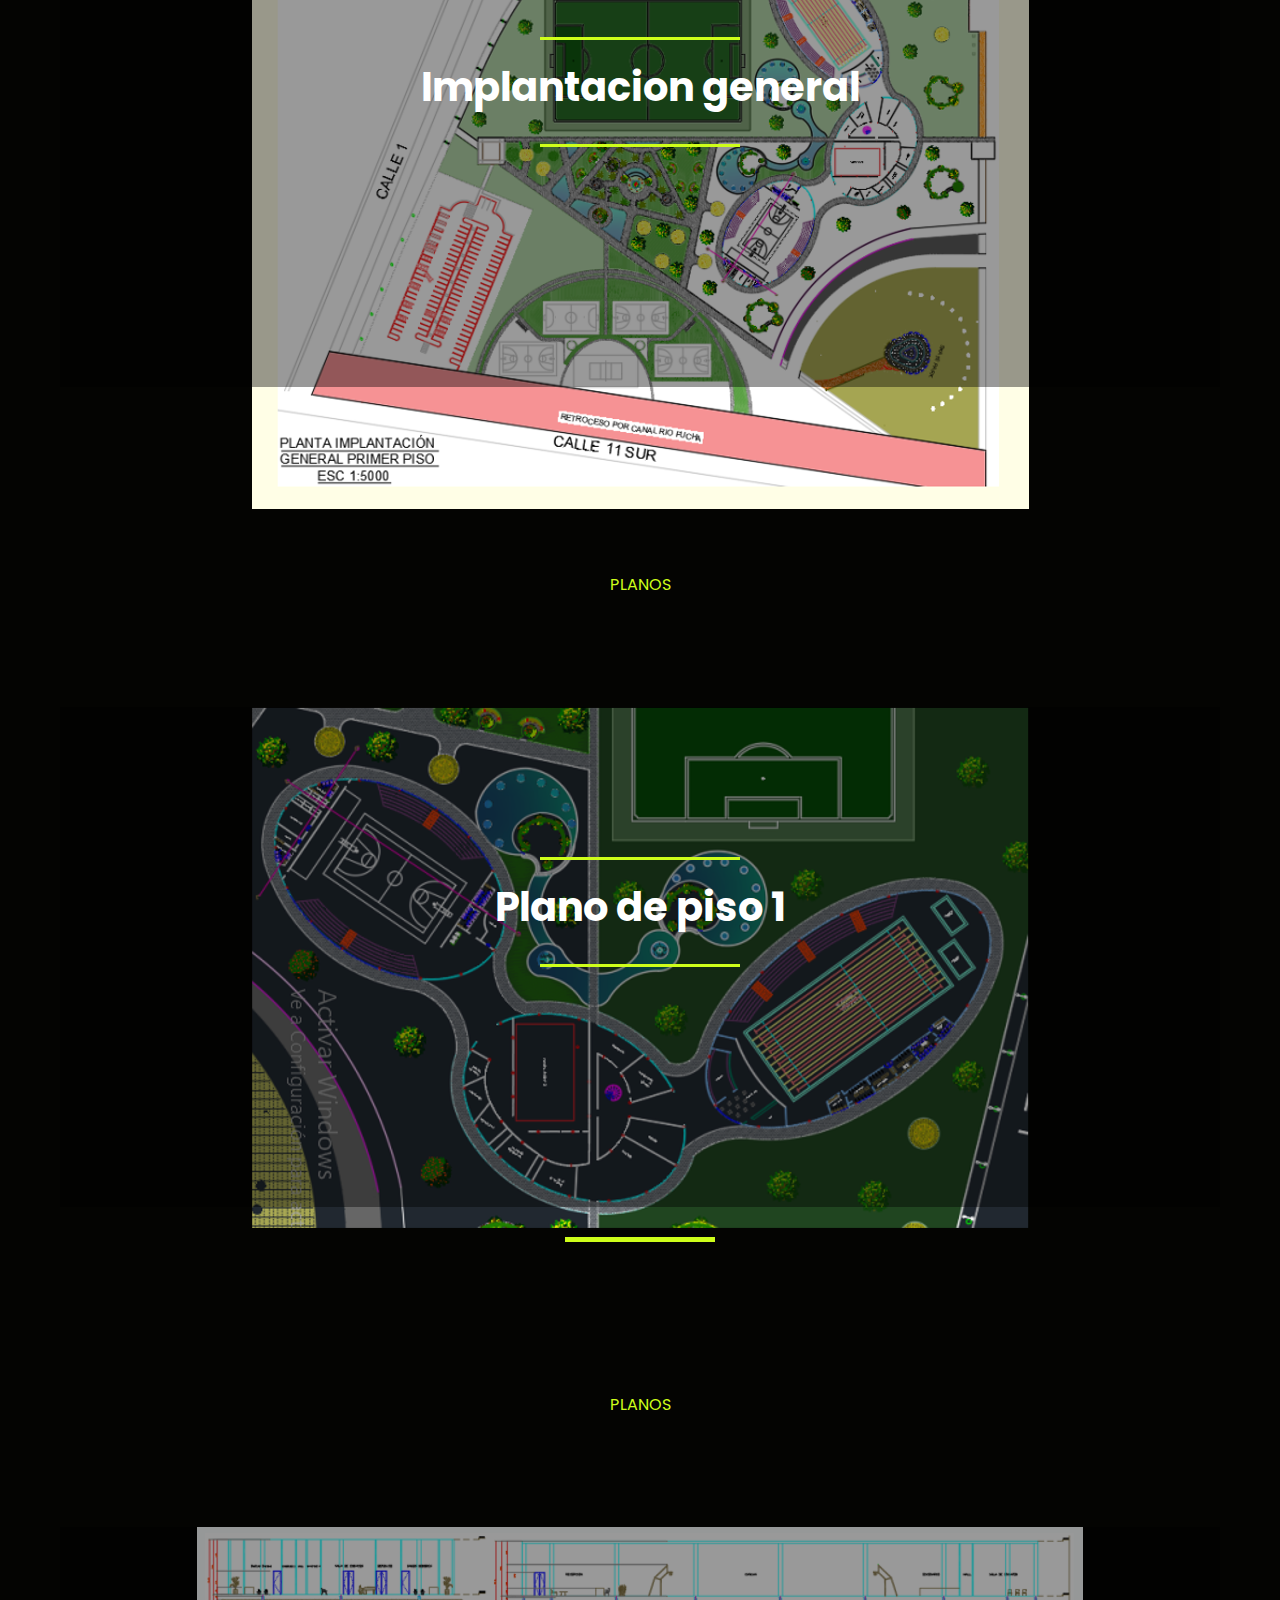
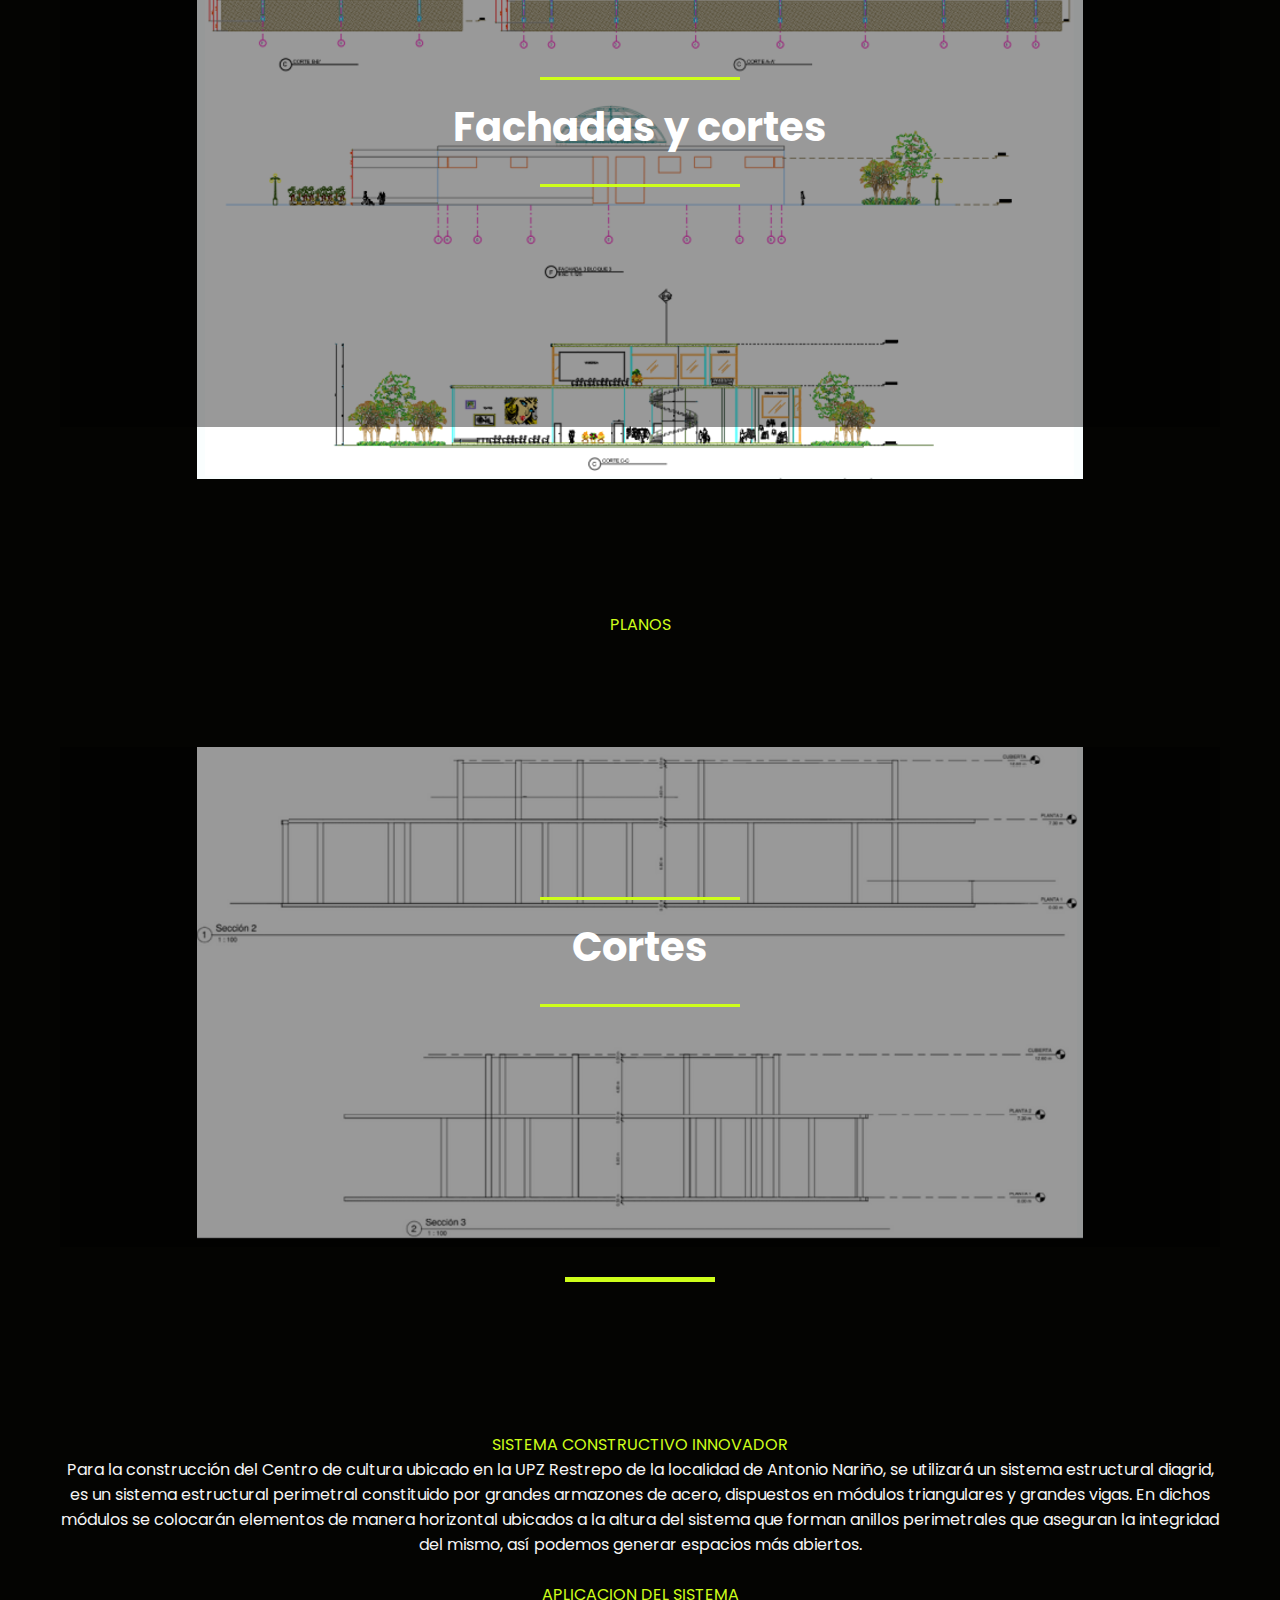
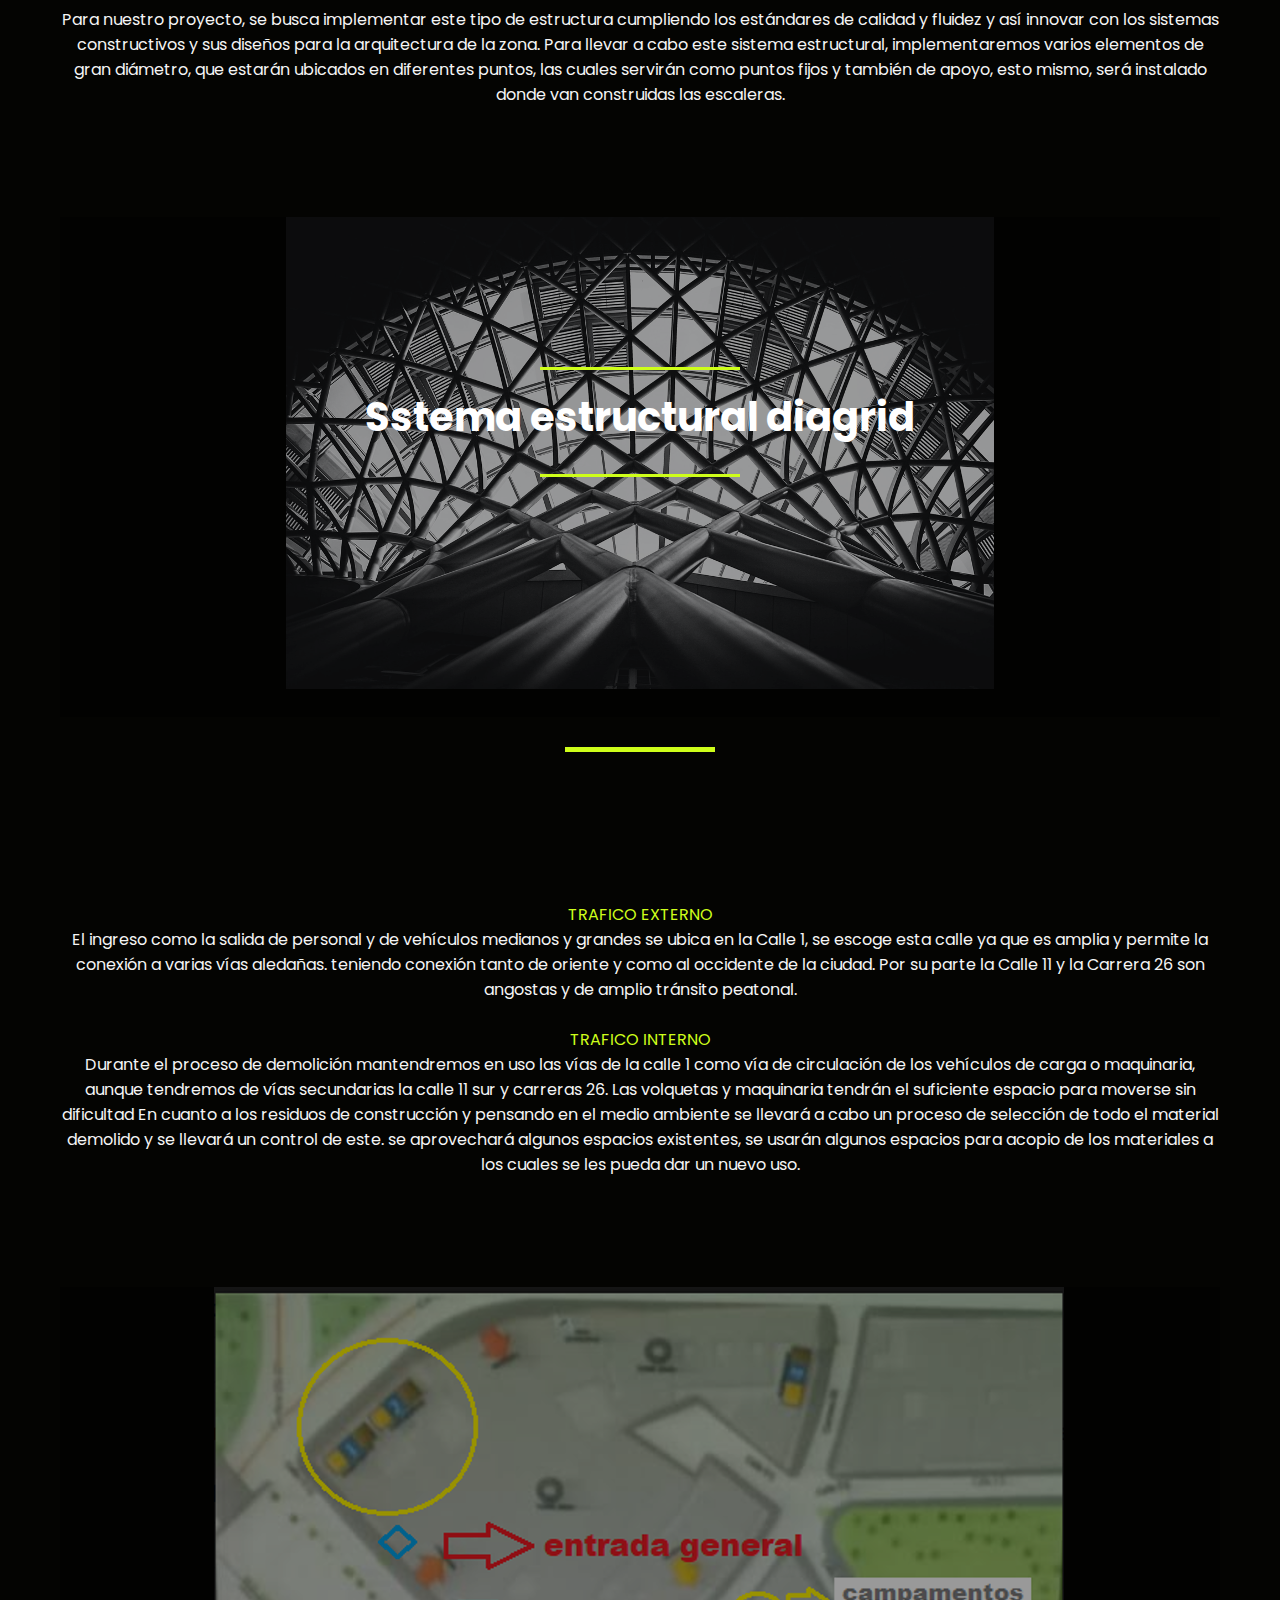
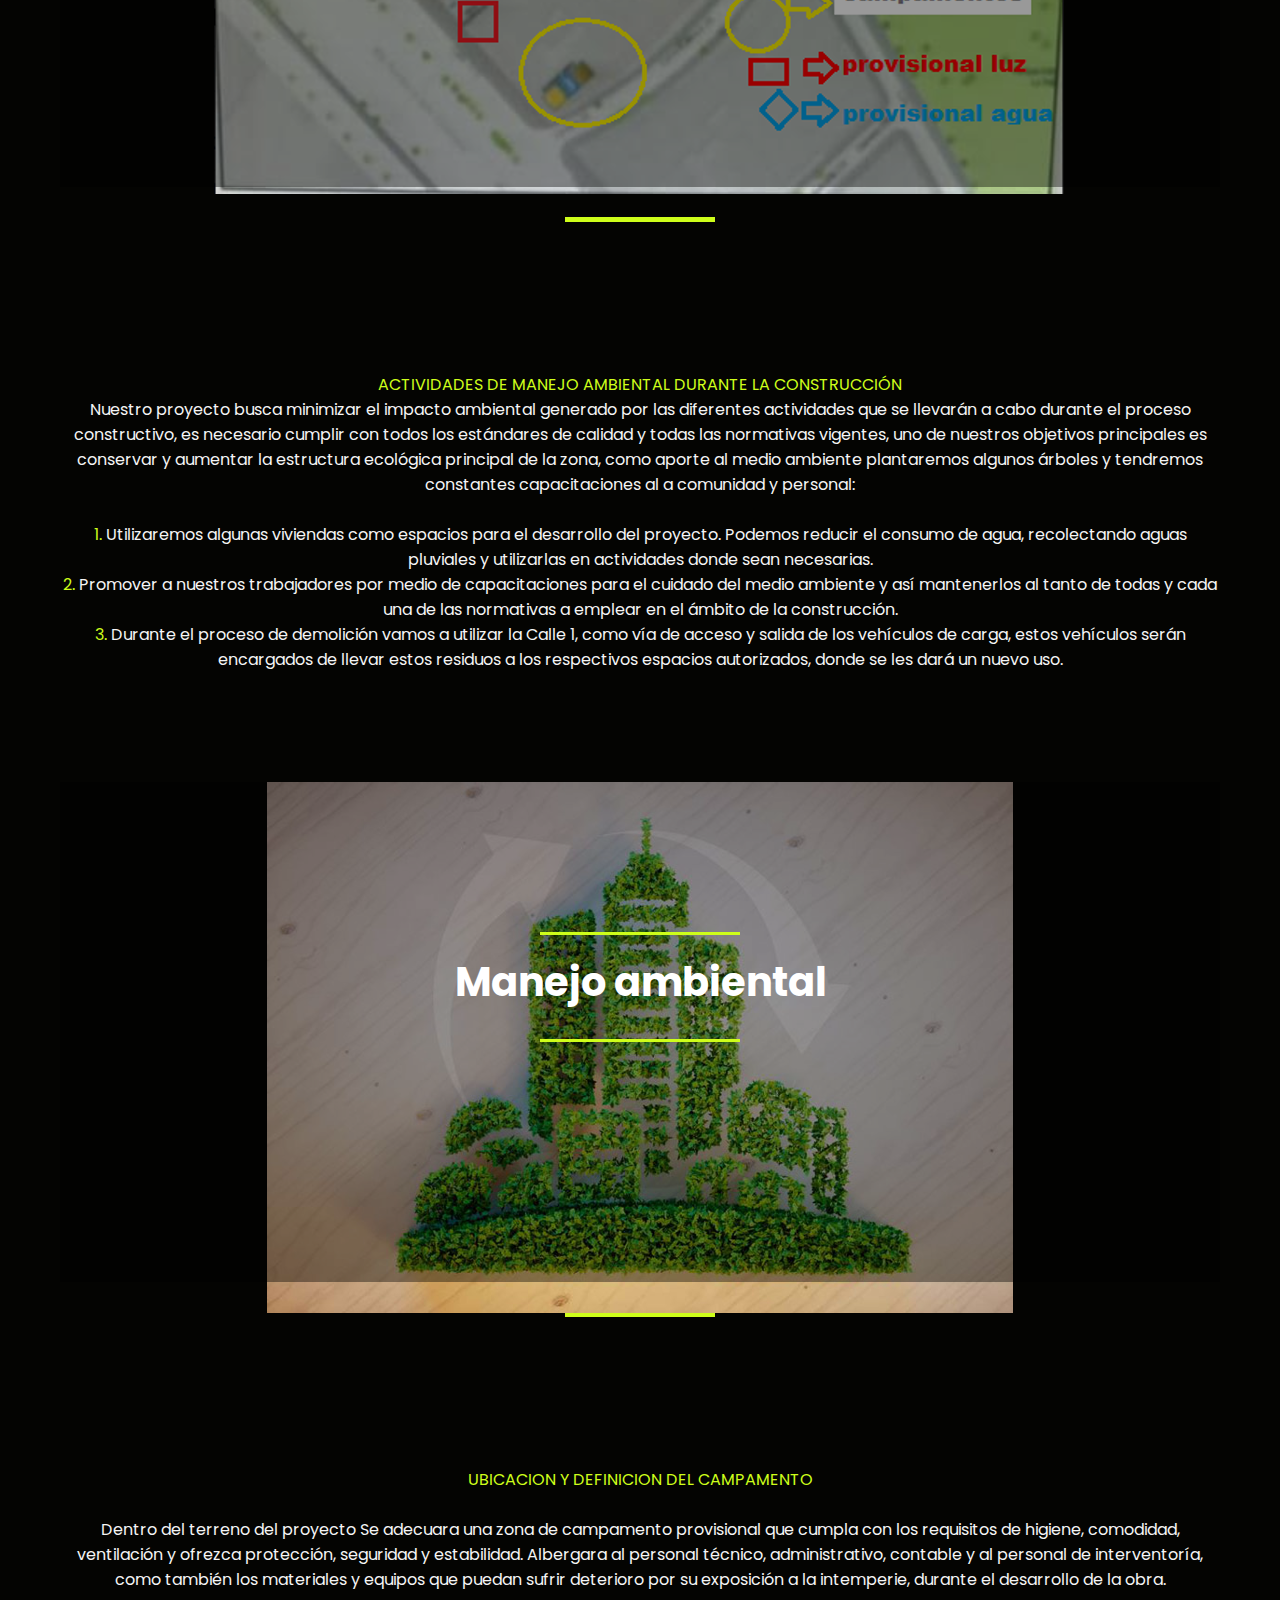
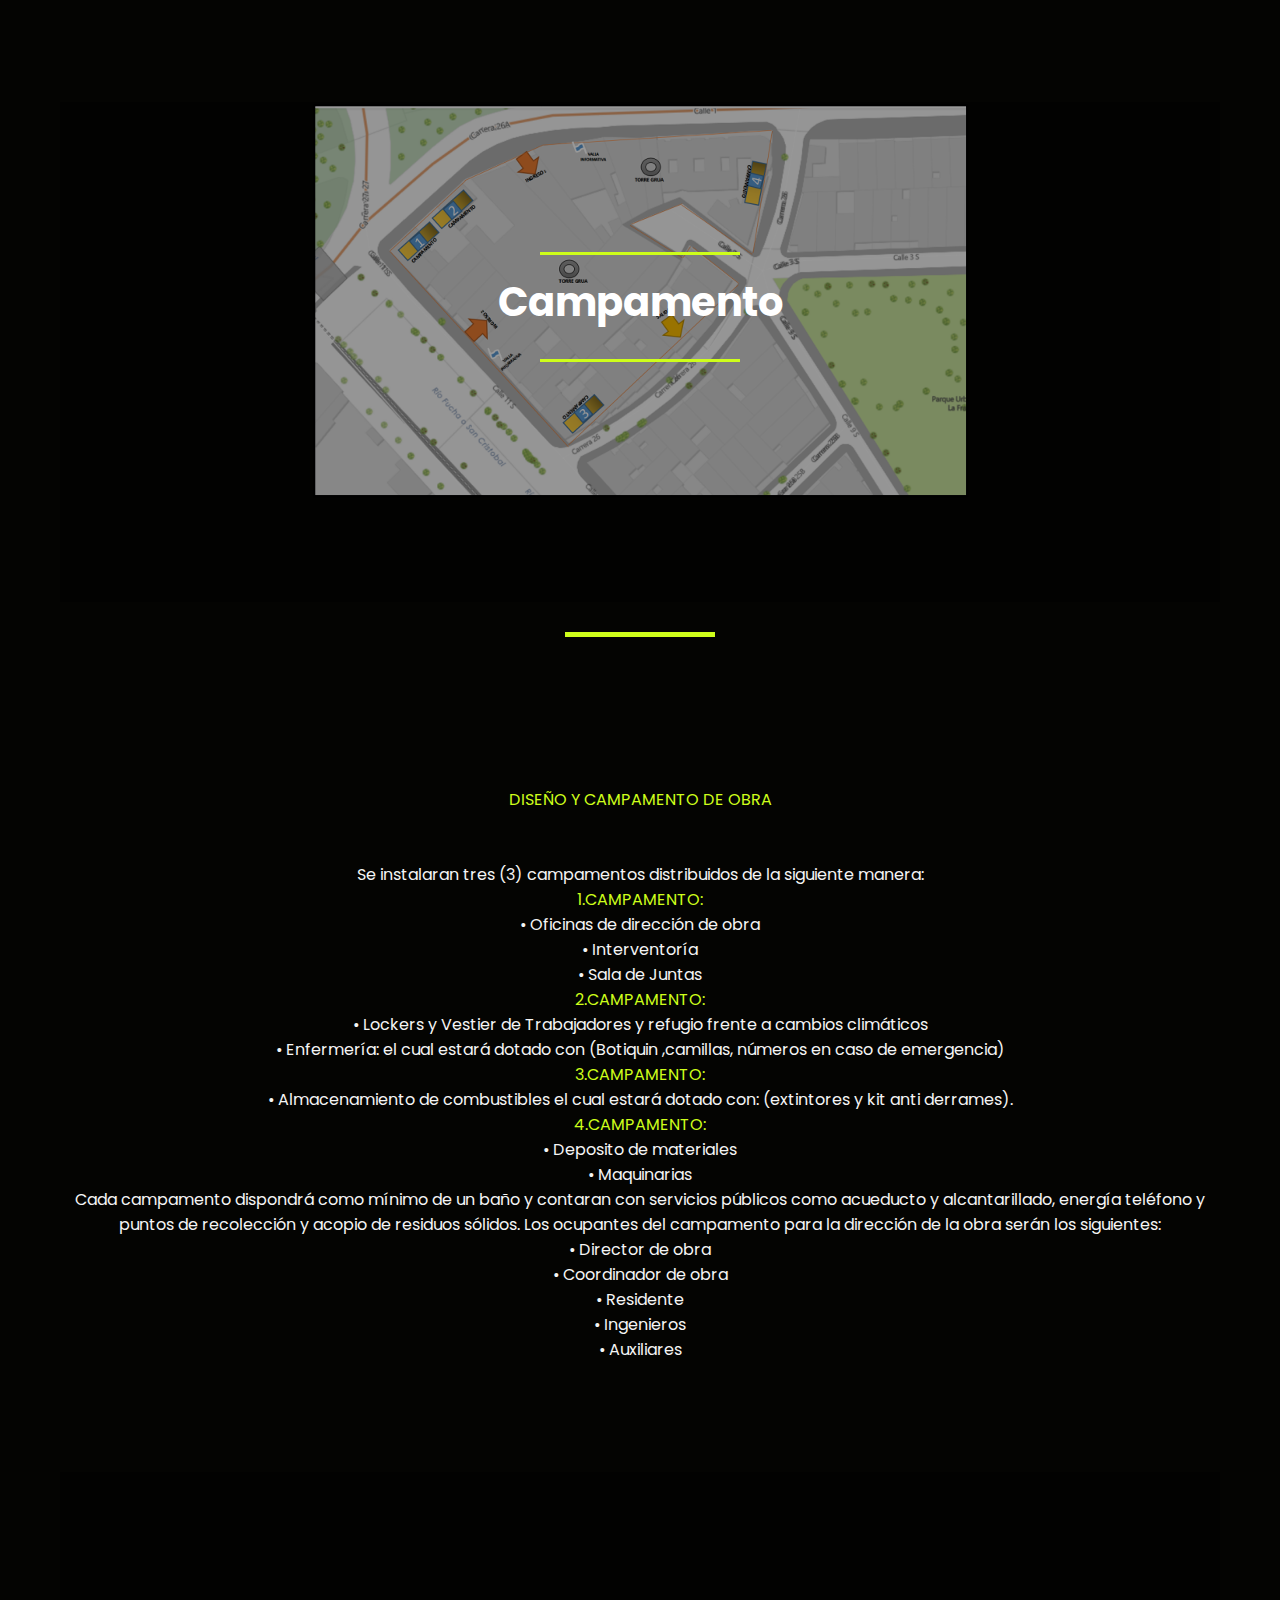
==== commit 27021a29: "logo" ====
--- a/index.html
+++ b/index.html
@@ -212,8 +212,10 @@
             </div>
 
             <div class="skill__item">
-              <img class="skill__item__img" src="./empresa2.png" alt="">
-              <div class="skill__name"></div>
+              <div class="skill__name"> <font color= "#cefe1a">LOGO </font>  <br> <br> <br>  <br> <strong> <font color= "#cefe1a">  < </font> CONSTRUTORA EDIFICA<font color= "#cefe1a"> /> </font> </strong></div> 
+              <img class="skill__item__img" src="./pexels-markus-spiske-1679719.jpg" alt="">
+              
+              
             </div>
           </div>
         </div>
--- a/styles.css
+++ b/styles.css
@@ -58,6 +58,15 @@
 
 .navbar__title {
   font-size: 24px;
+}
+.navbar__logo_2{
+  display: flexbox;
+  align-items: center;
+}
+
+.navbar__title_2{
+  font-size: 12px;
+  justify-content: center;
 }
 
 .navbar__title::before {
@@ -217,6 +226,21 @@
   padding: 20px;
   transition: all 0.3s;
   min-width: 130px;
+
+  align-items: flex-start;
+  background: linear-gradient(to top, rgba(0,0,0,0.9) 0%, rgba(0,0,0,0) 100%);
+  bottom: 0;
+  display: flex;
+  font-size: 10px;
+  flex-direction: column;
+  justify-content: flex-end;
+  left: 0;
+  /* opacity: 0; */
+  transition: 450ms opacity;
+  padding: 10px;
+  position: absolute;
+  right: 0;
+  top: 0;
 
 
   /* transition: 450ms -webkit-transform;
@@ -251,7 +275,12 @@
 
 }
 .skill__item__img{
-  width: 180px;
+  width: 200px;
+  height: 250px;
+  -o-object-fit: scale-down;
+     object-fit: cover;
+
+  width: 200px;
   height: 200px;
   -o-object-fit: cover;
      object-fit: cover;
@@ -613,4 +642,24 @@
 
 
 
-
+@media screen and (min-width: 1280px) {
+  .container {
+    width: 1200px;
+  }
+  .design__title{
+    font-size: 2.5em;
+  }
+  .design__item{
+    height: 500px;
+  }
+}
+@media screen and (min-width: 1600px) {
+  .container {
+    width: 1400px;
+  }
+  .banner__title, .banner__txt {
+    font-size: 2em;
+  }
+}
+
+
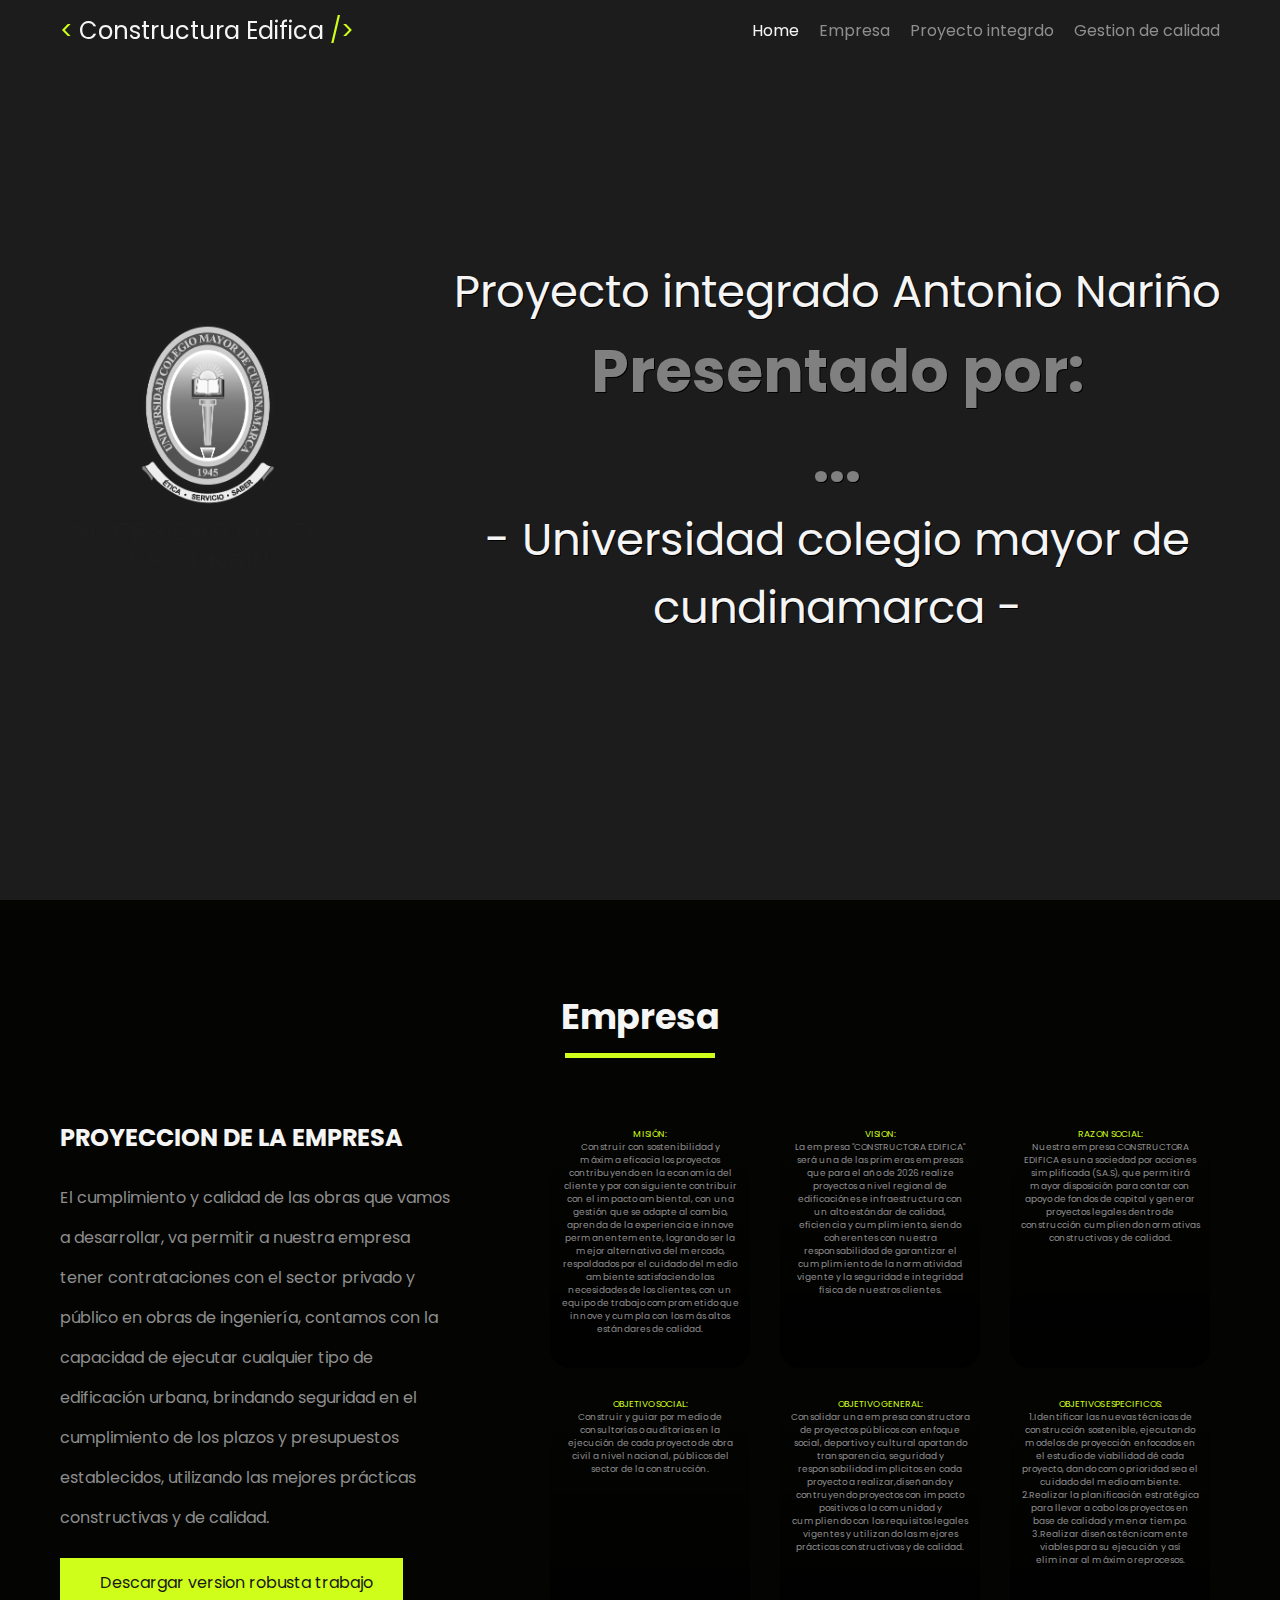
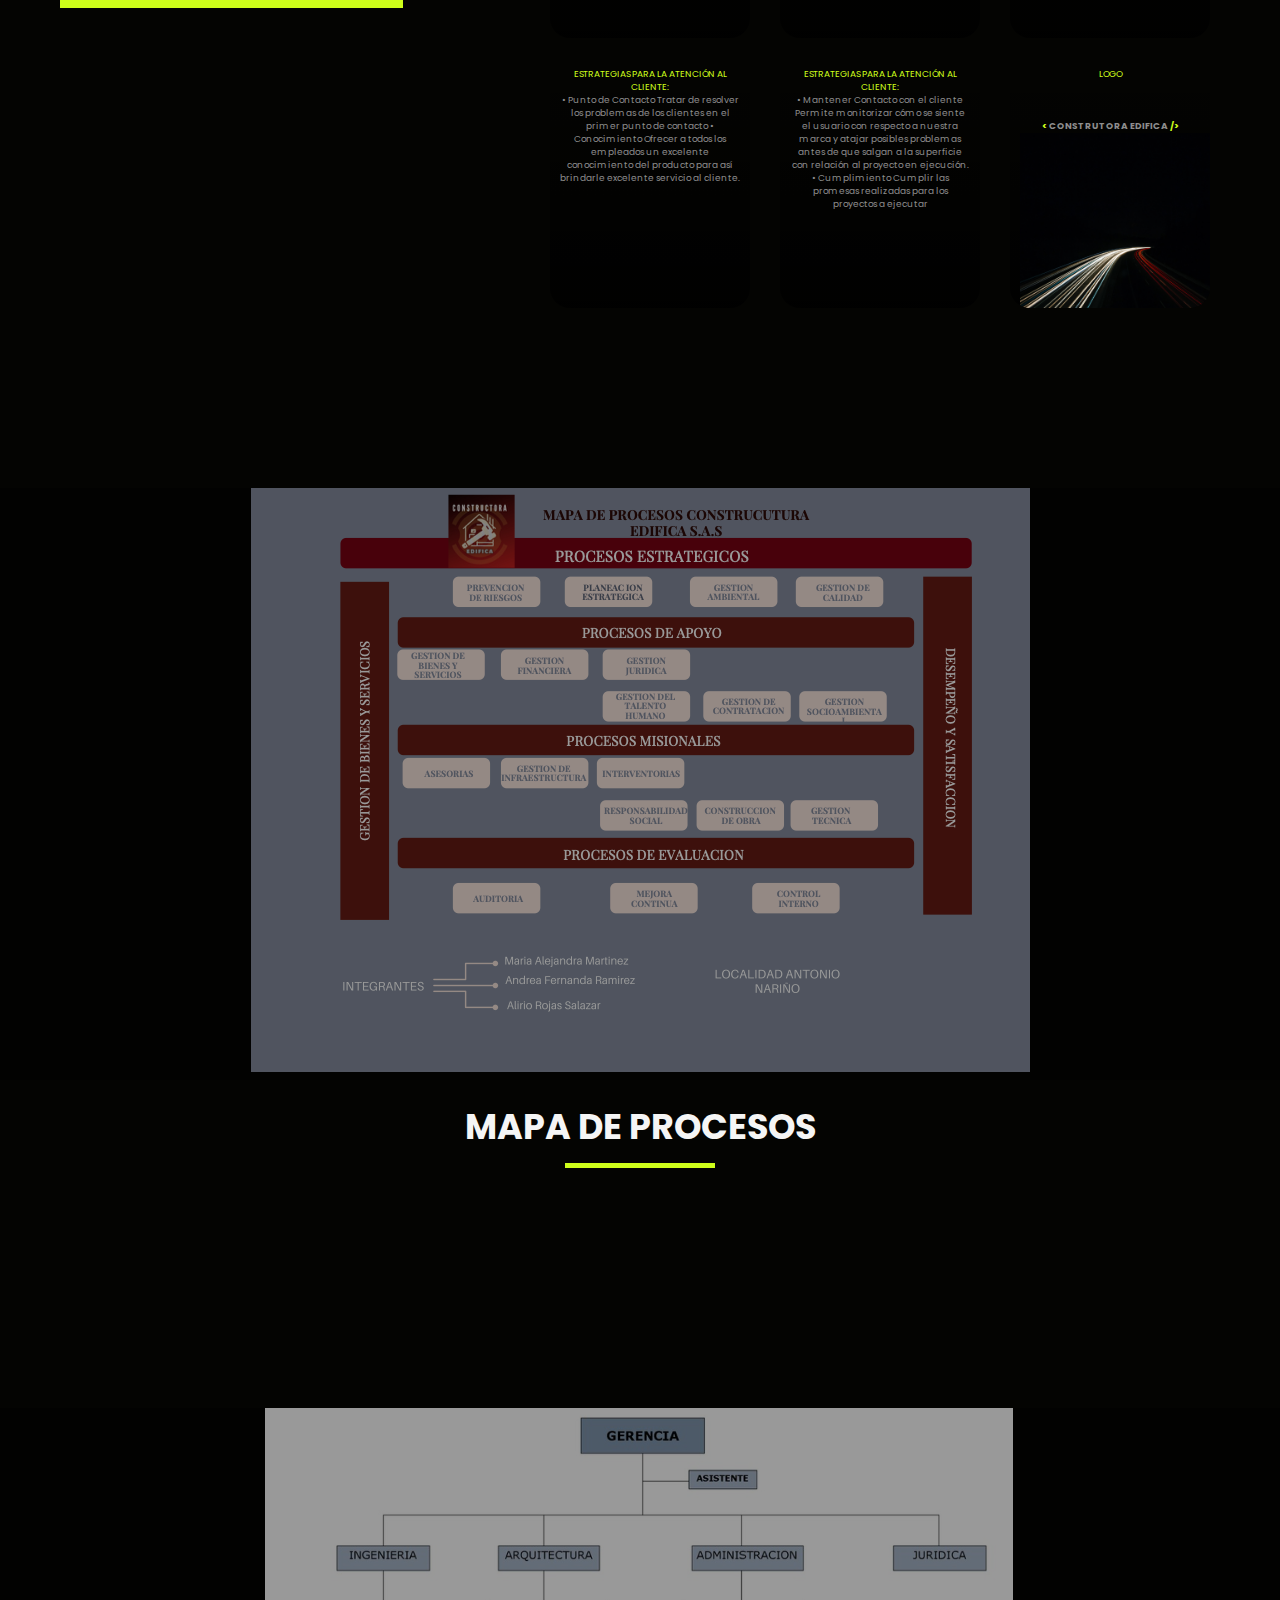
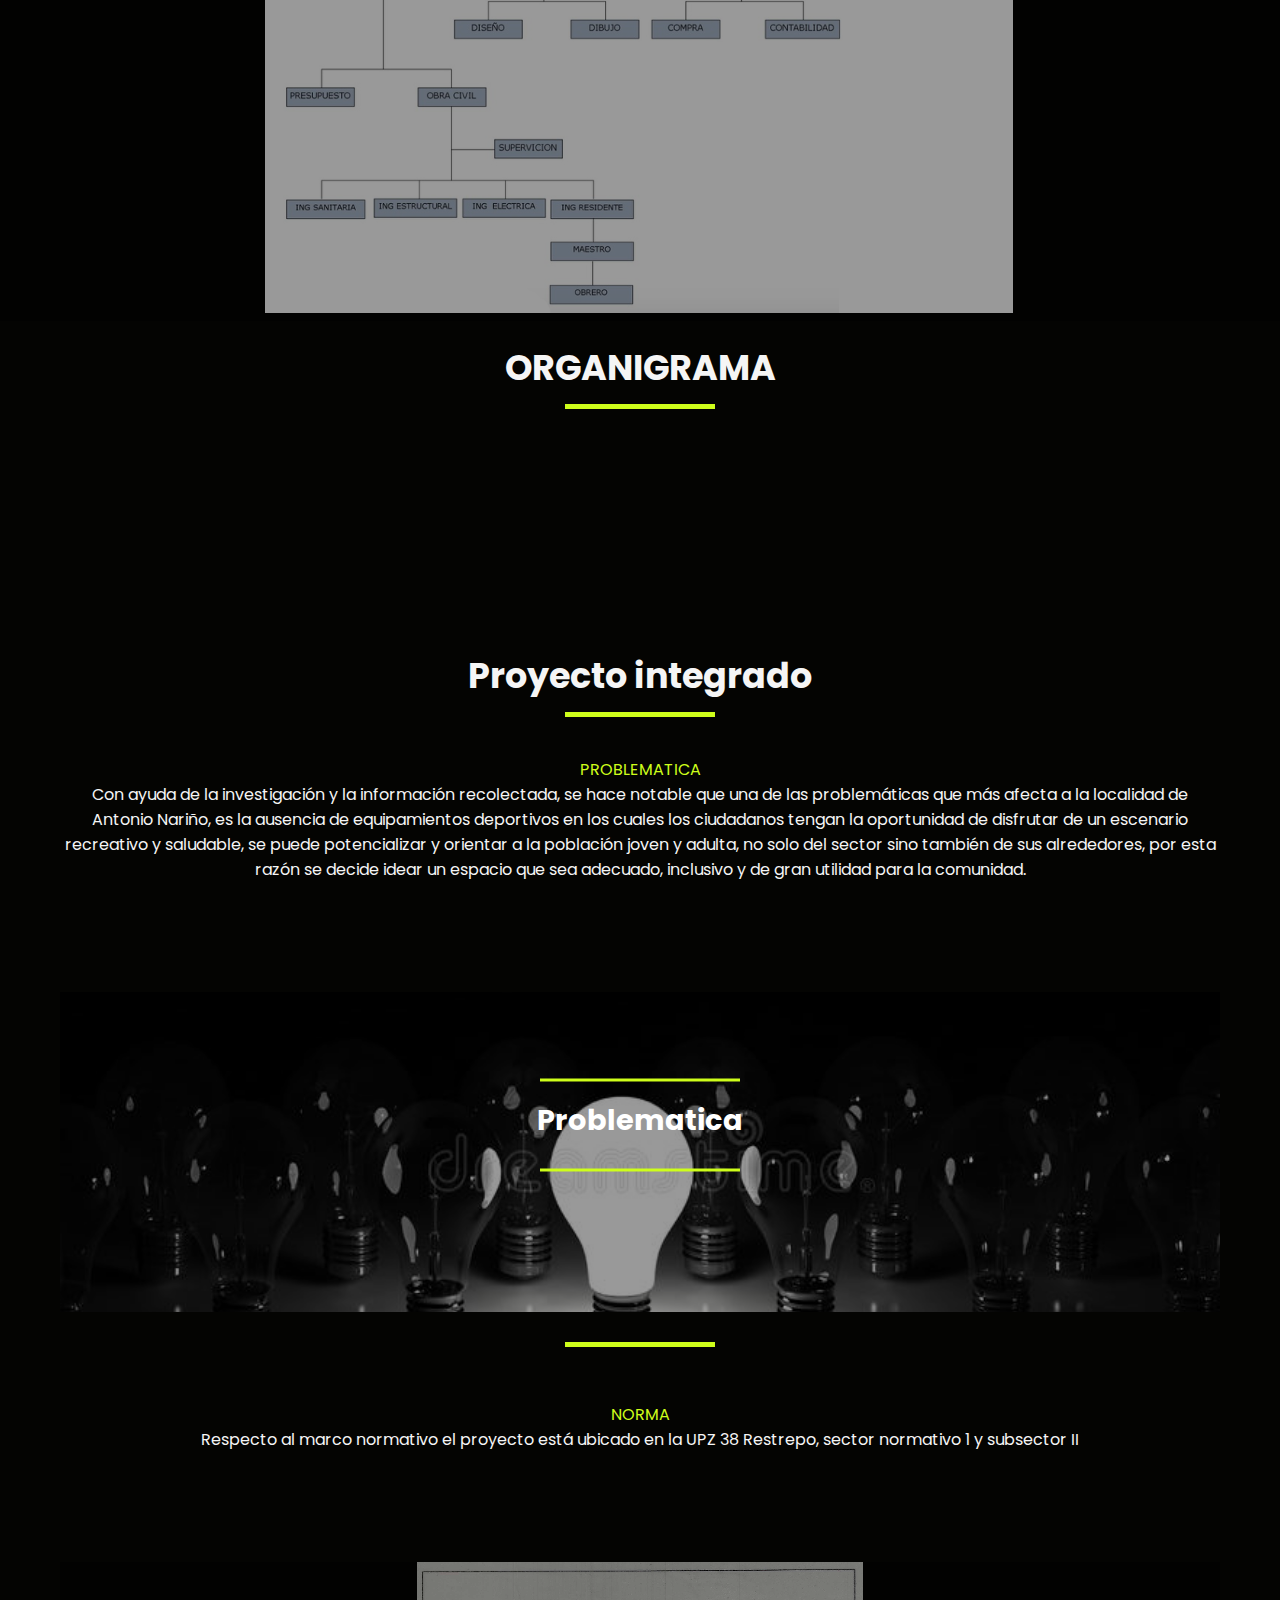
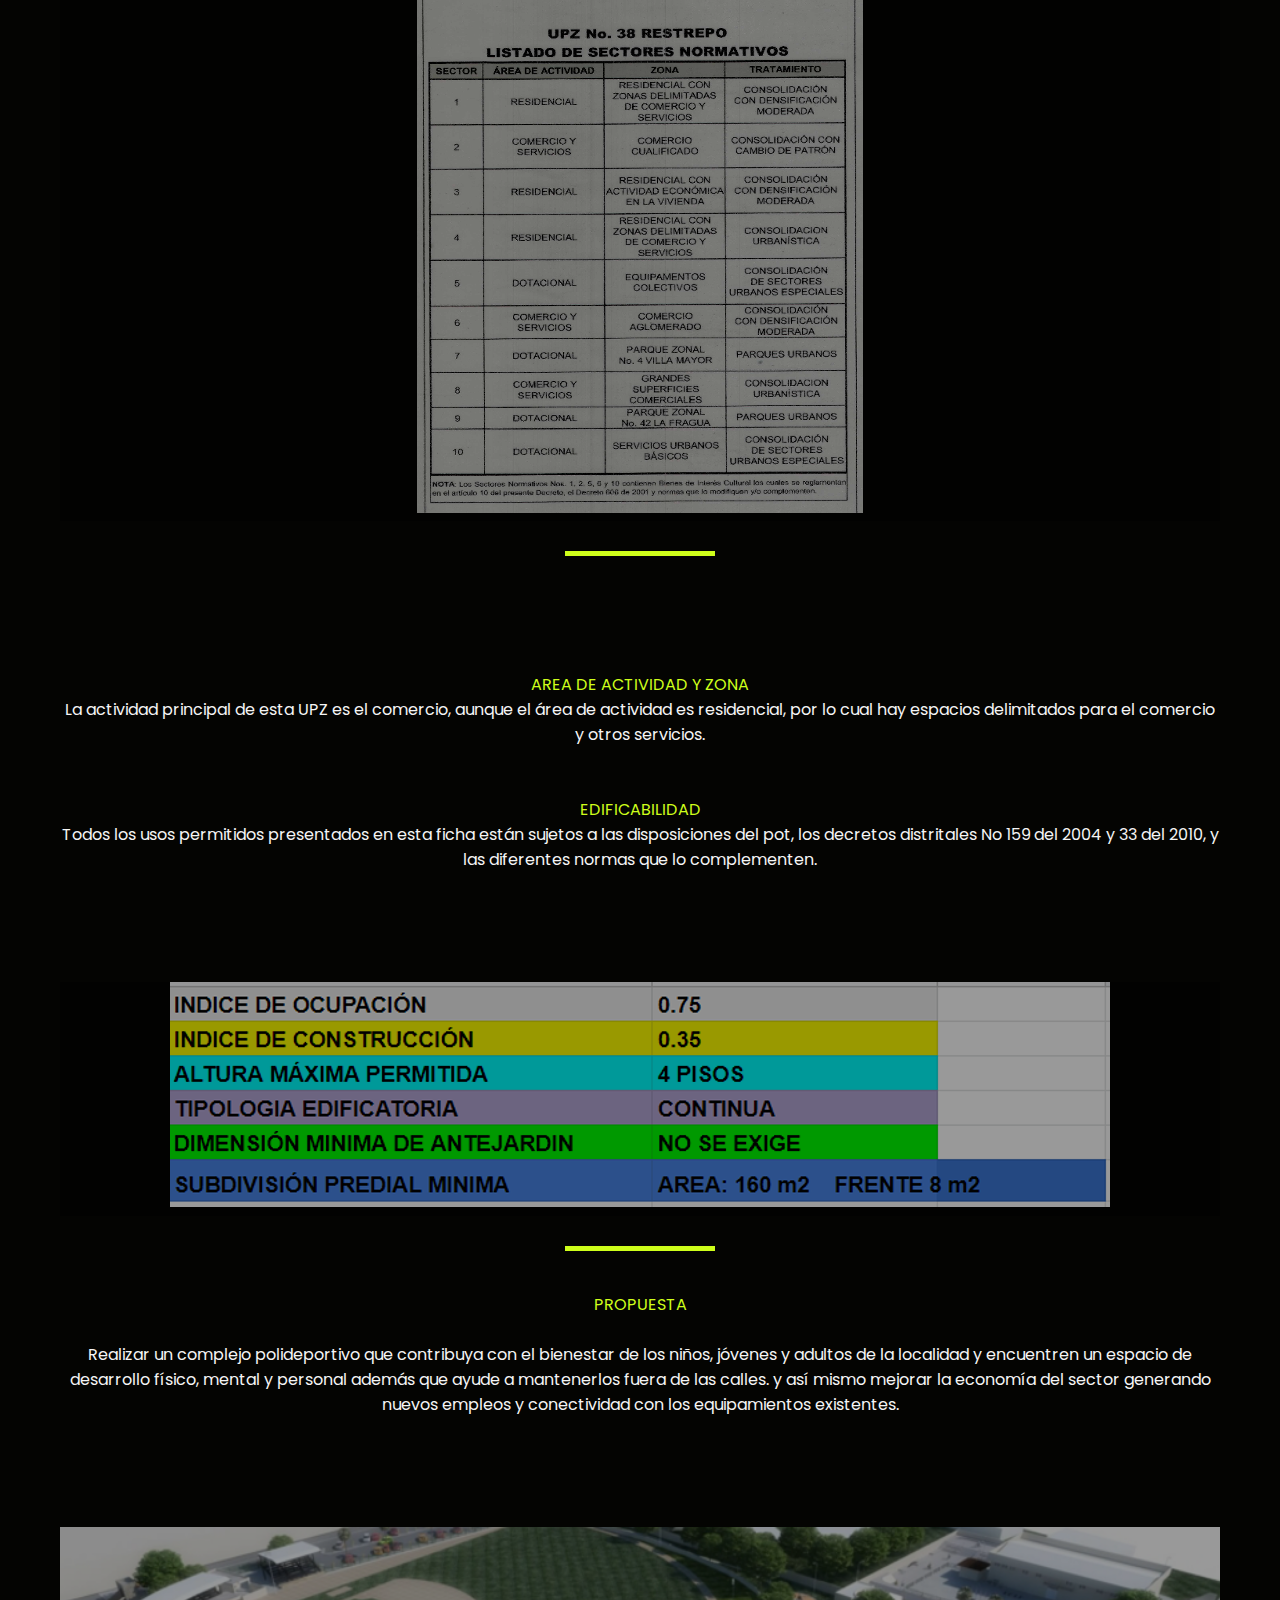
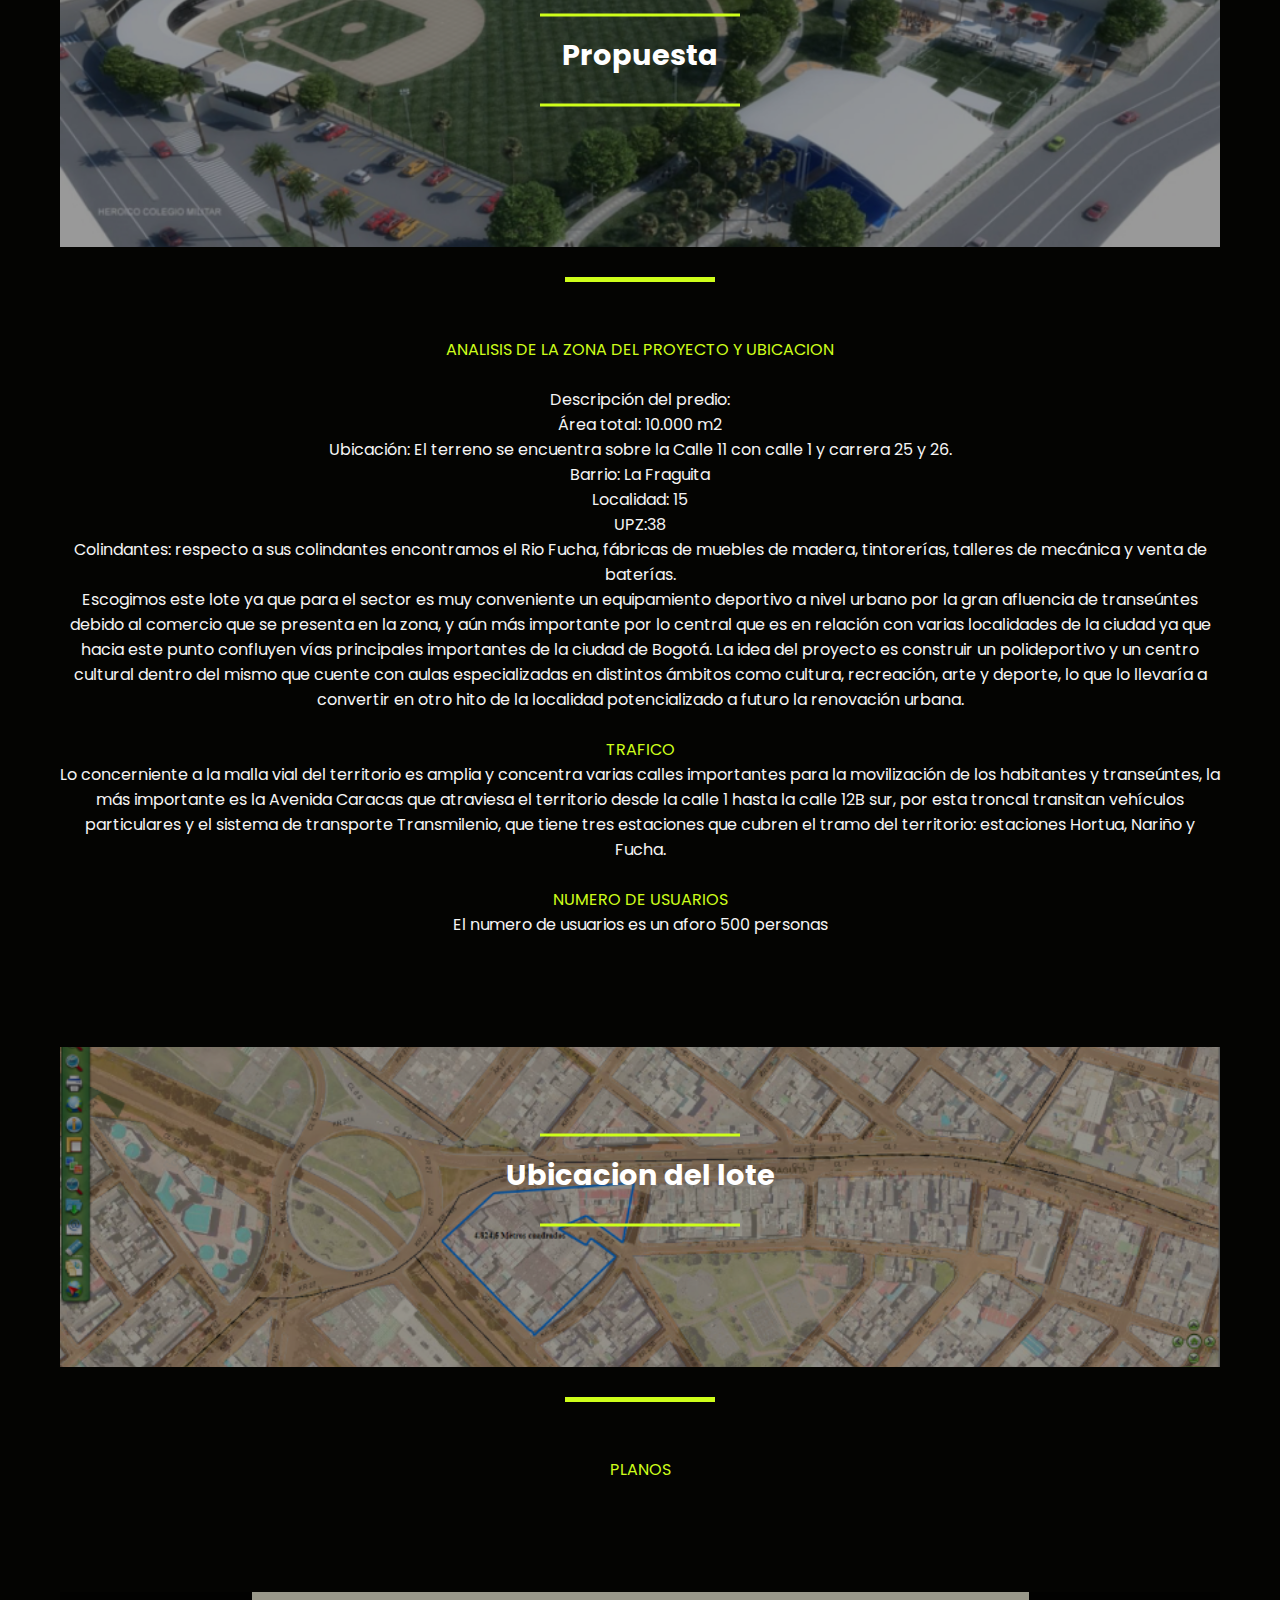
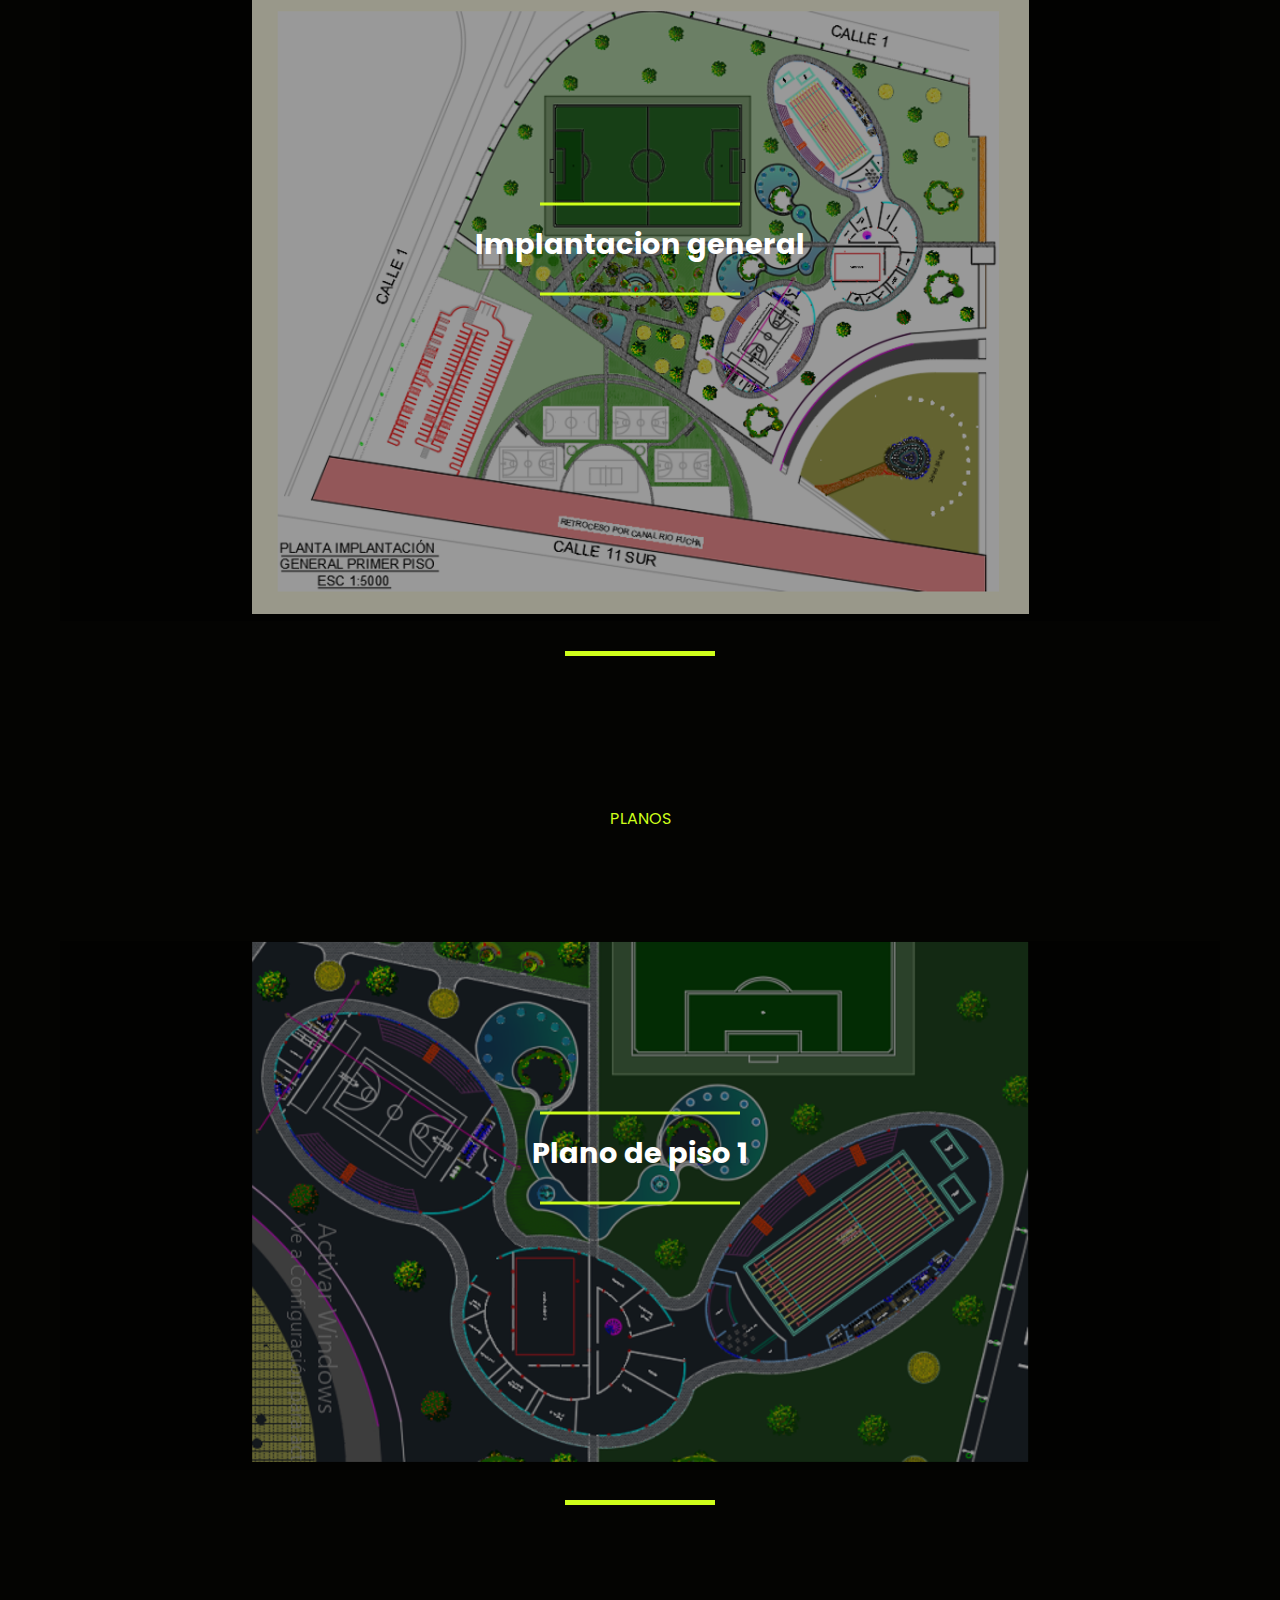
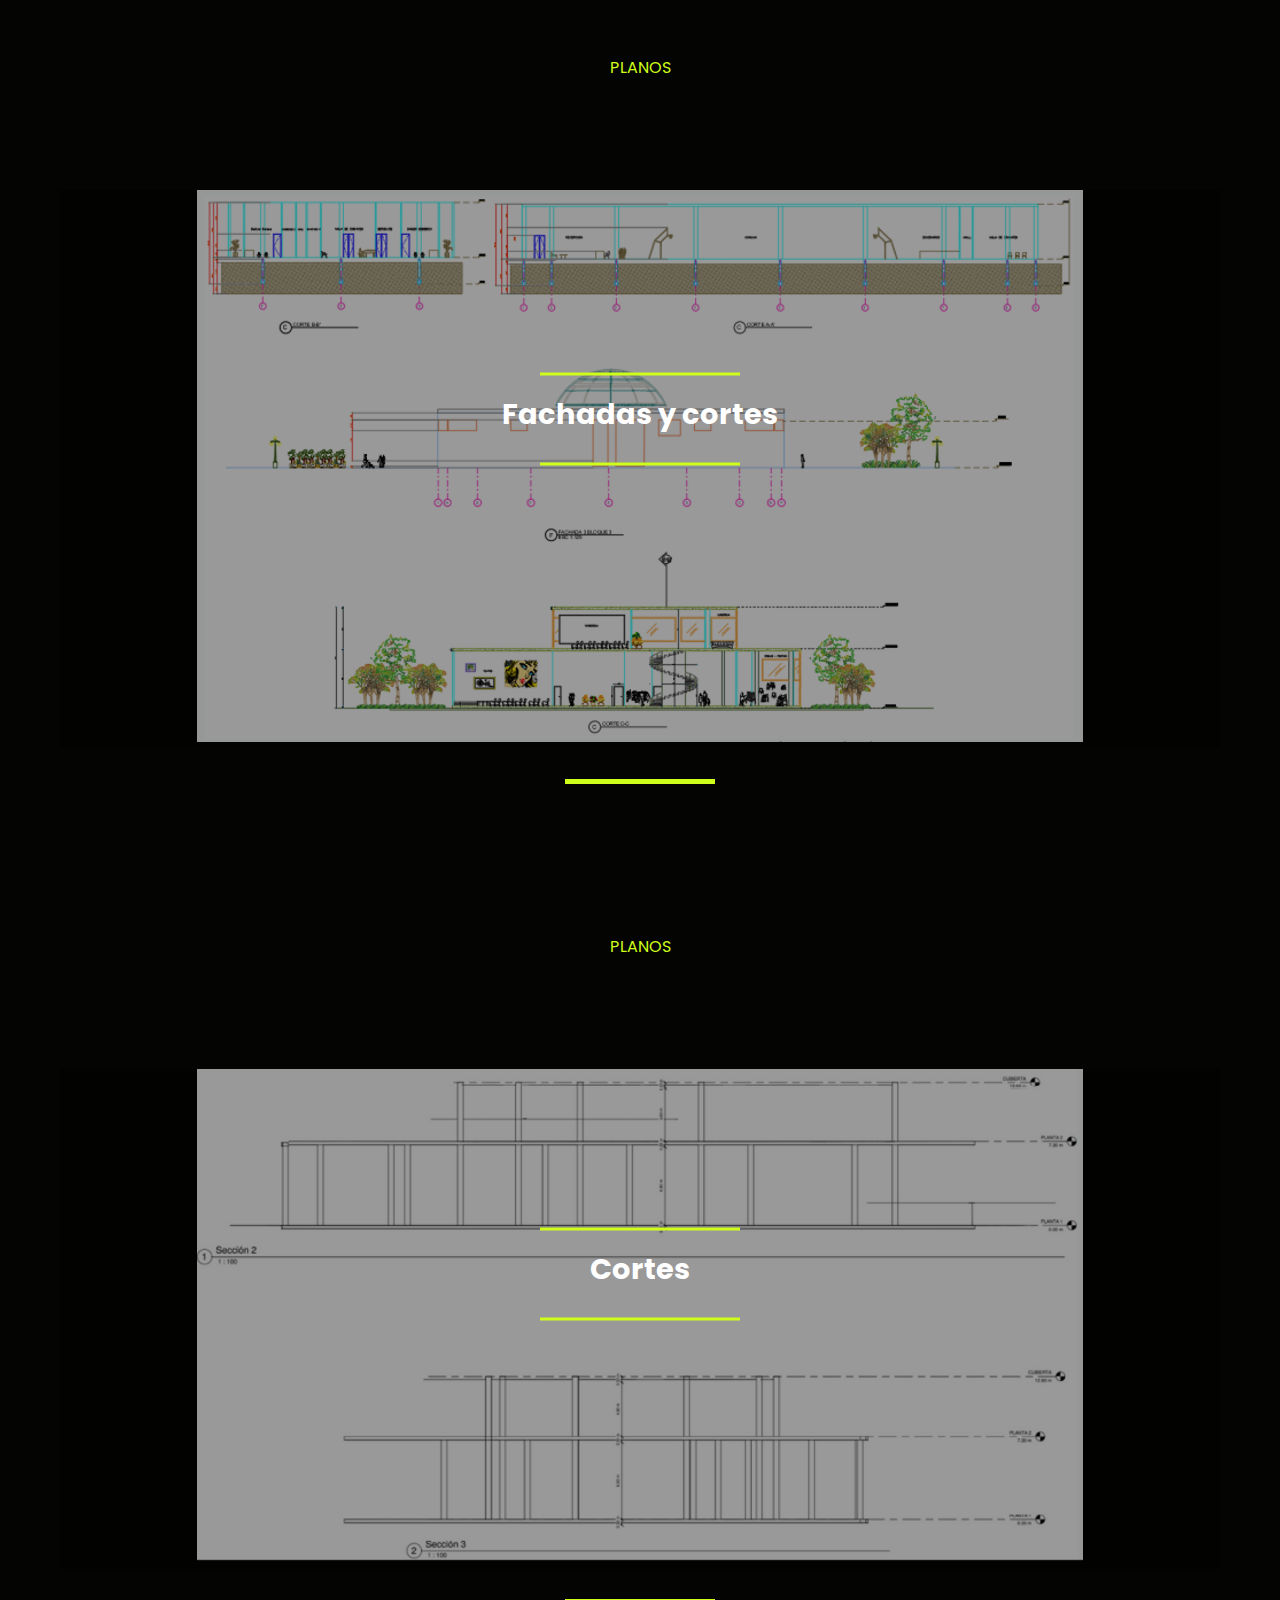
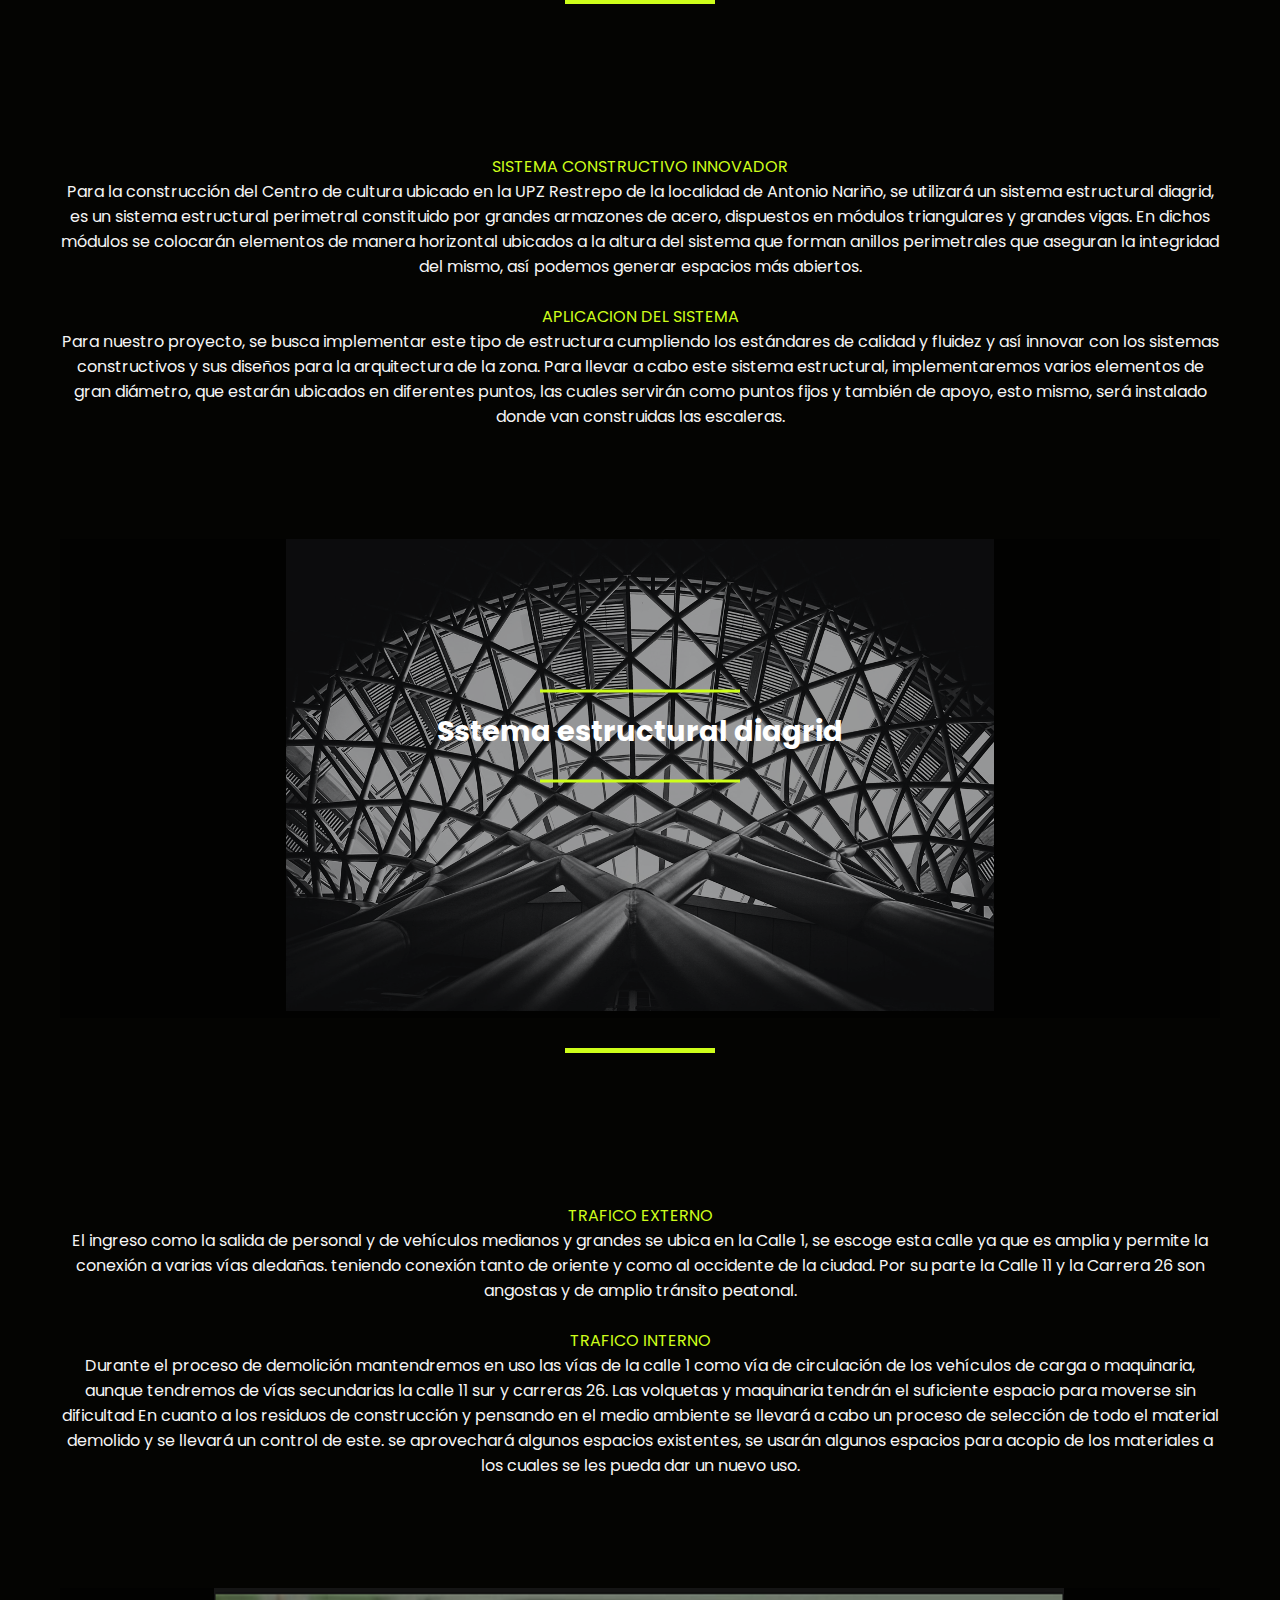
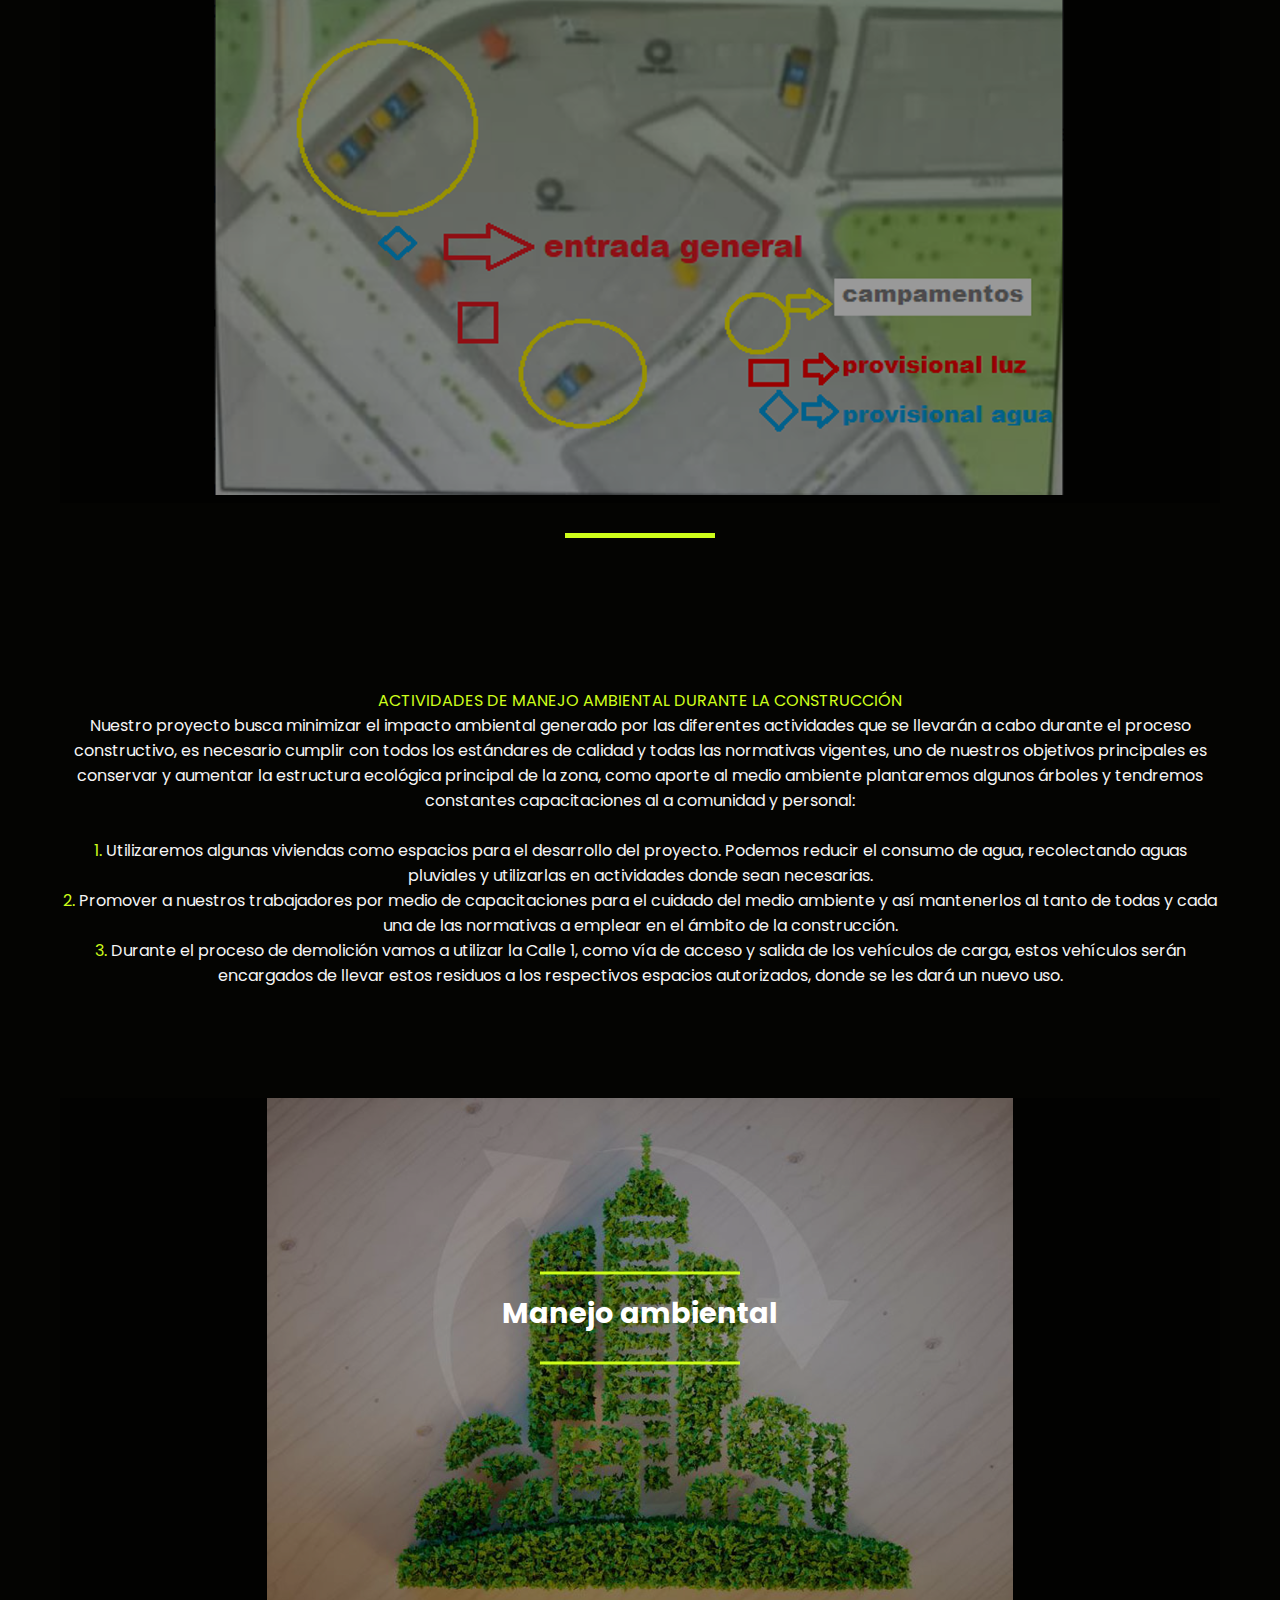
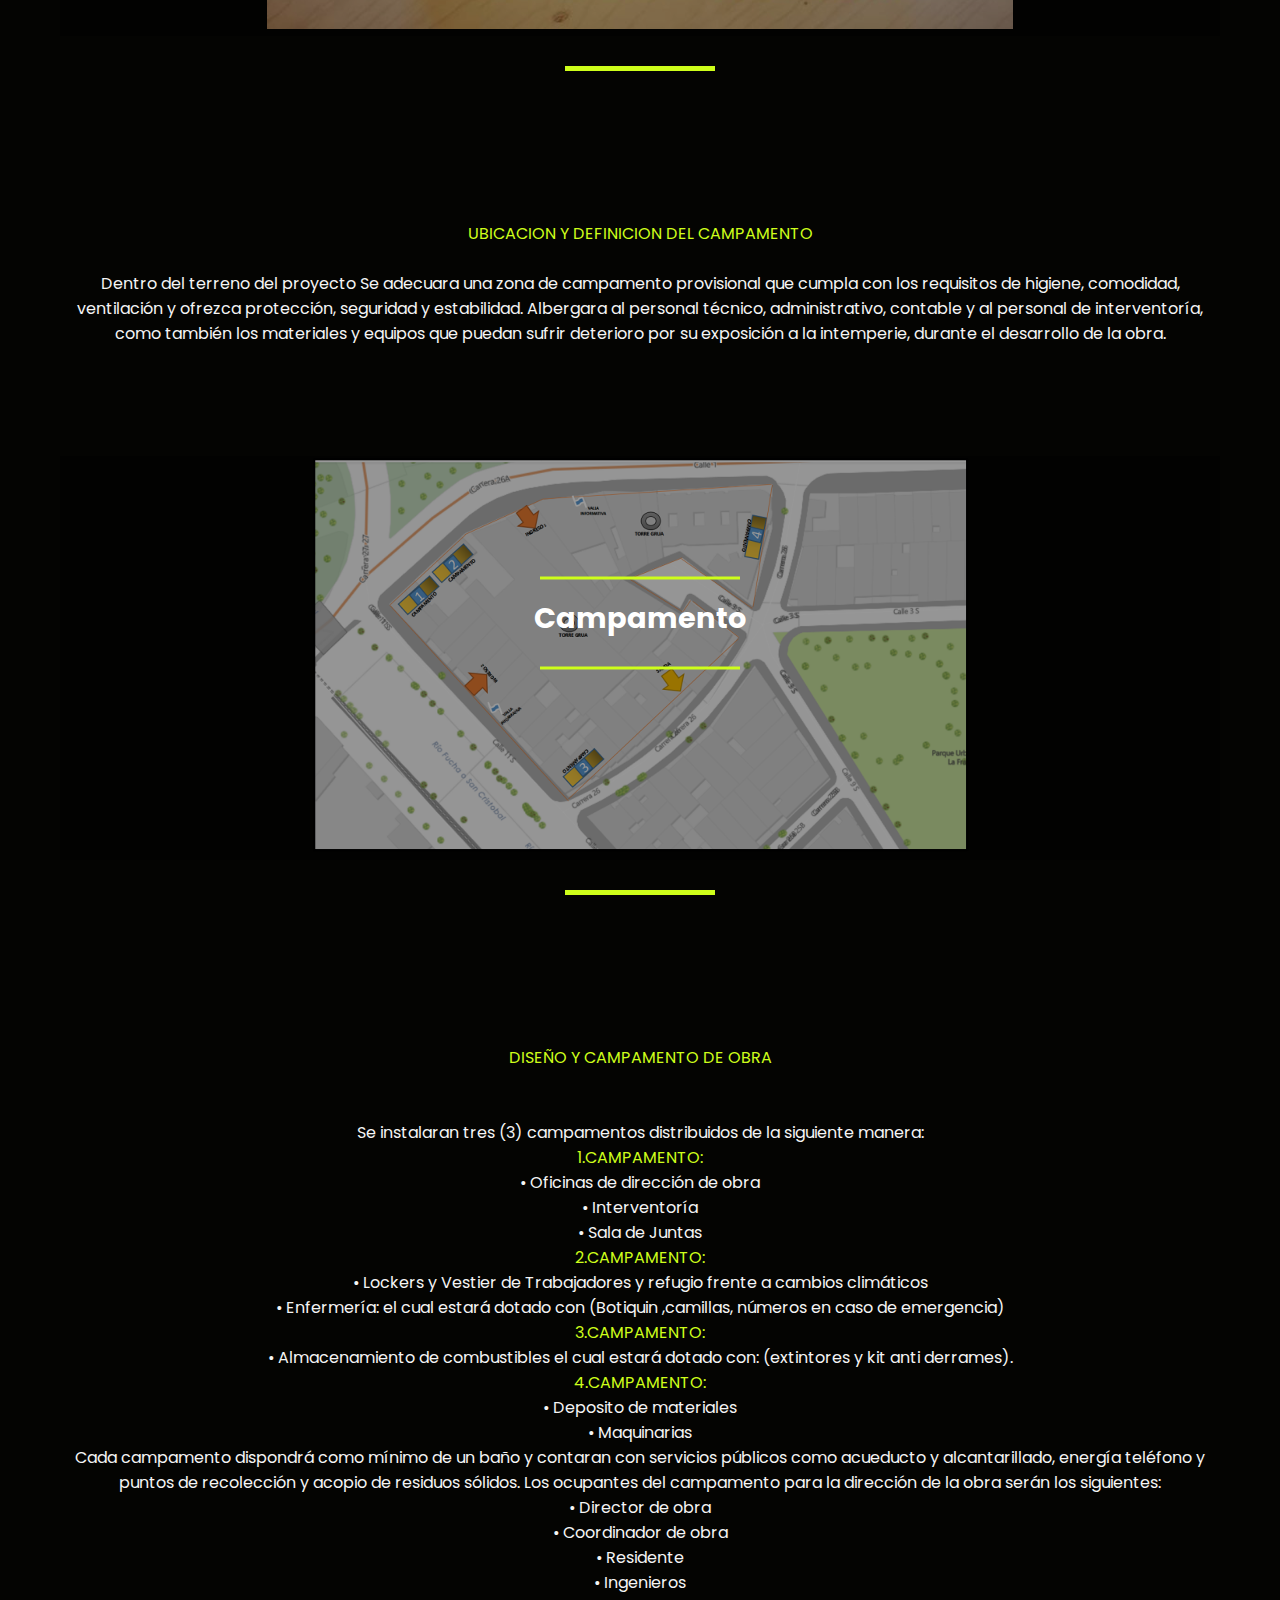
==== commit 71c0e532: "ultimo commit" ====
--- a/index.html
+++ b/index.html
@@ -11,17 +11,17 @@
       property="og:description"
       content="I help convert a vision and an idea into meaningful and useful products."
     />
-    <meta property="og:title" content="Diego Briceño | Frontend Developer" />
+    <meta property="og:title" content="" />
     <meta property="og:type" content="website" />
     <meta
       property="og:image:secure_url"
       itemprop="image"
-      content="https://diegobrice.com/assets/thumbnail.png"
-    />
+      <!-- content="https://diegobrice.com/assets/thumbnail.png" -->
+    
     <meta property="og:url" content="https://diegobrice.com/" />
     <meta
       property="og:site_name"
-      content="Diego Briceño | Frontend Developer"
+      content="Antonio- nariño"
     />
     <meta name="twitter:card" content="summary_large_image" />
     <link rel="apple-touch-icon" href="./assets/logo.png" />
--- a/styles.css
+++ b/styles.css
@@ -642,24 +642,3 @@
 
 
 
-@media screen and (min-width: 1280px) {
-  .container {
-    width: 1200px;
-  }
-  .design__title{
-    font-size: 2.5em;
-  }
-  .design__item{
-    height: 500px;
-  }
-}
-@media screen and (min-width: 1600px) {
-  .container {
-    width: 1400px;
-  }
-  .banner__title, .banner__txt {
-    font-size: 2em;
-  }
-}
-
-
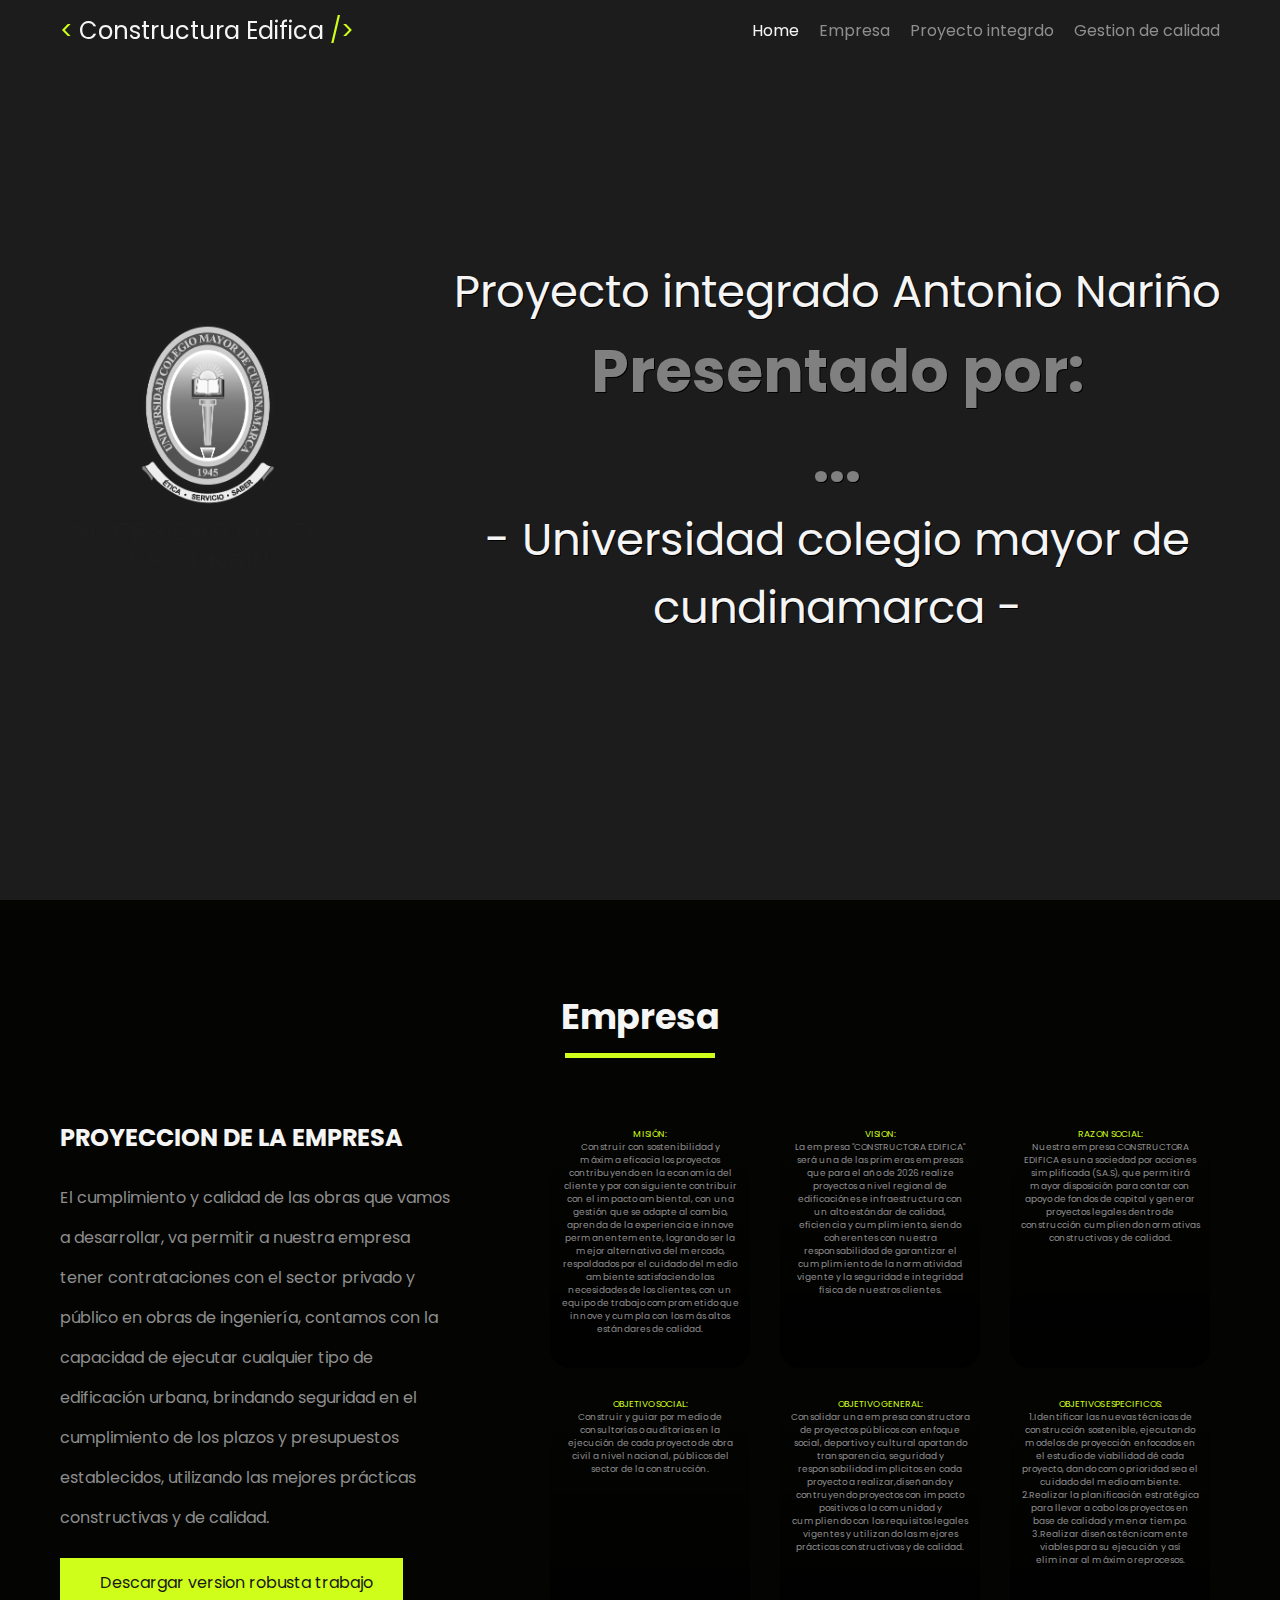
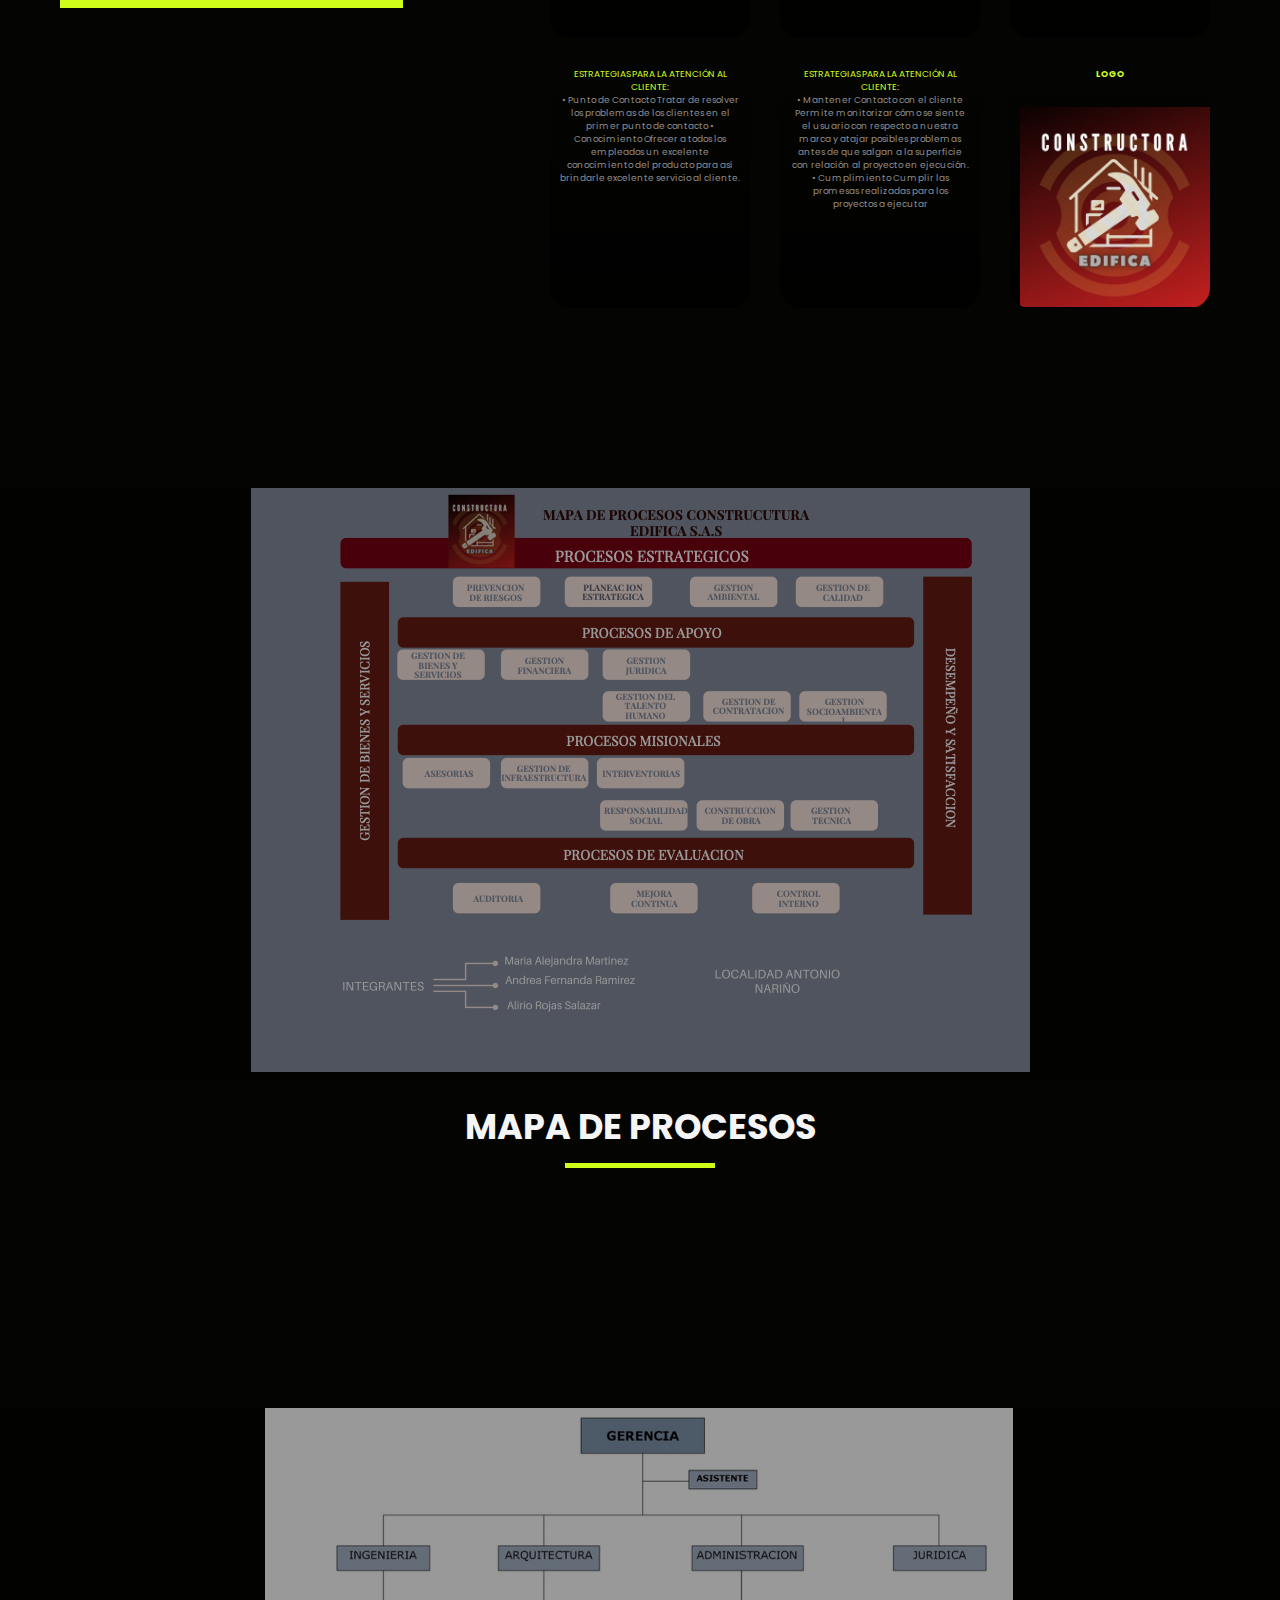
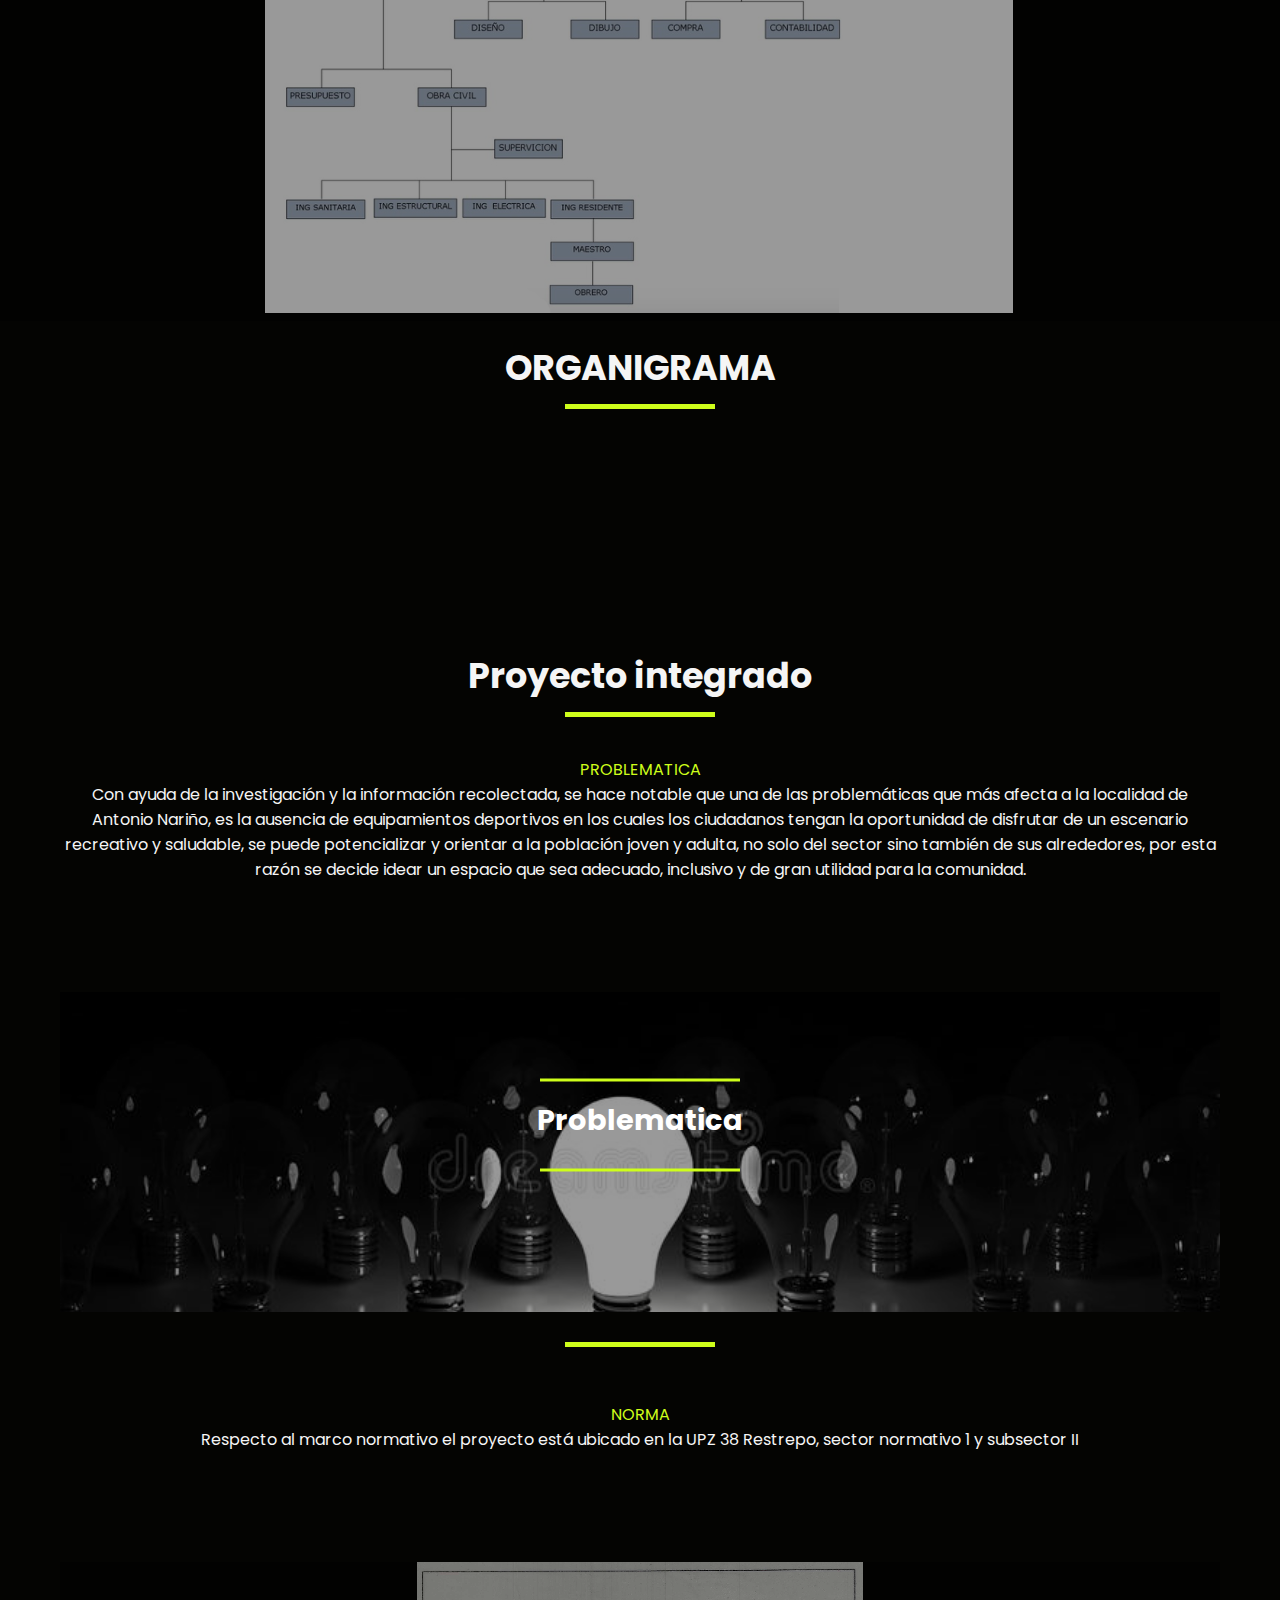
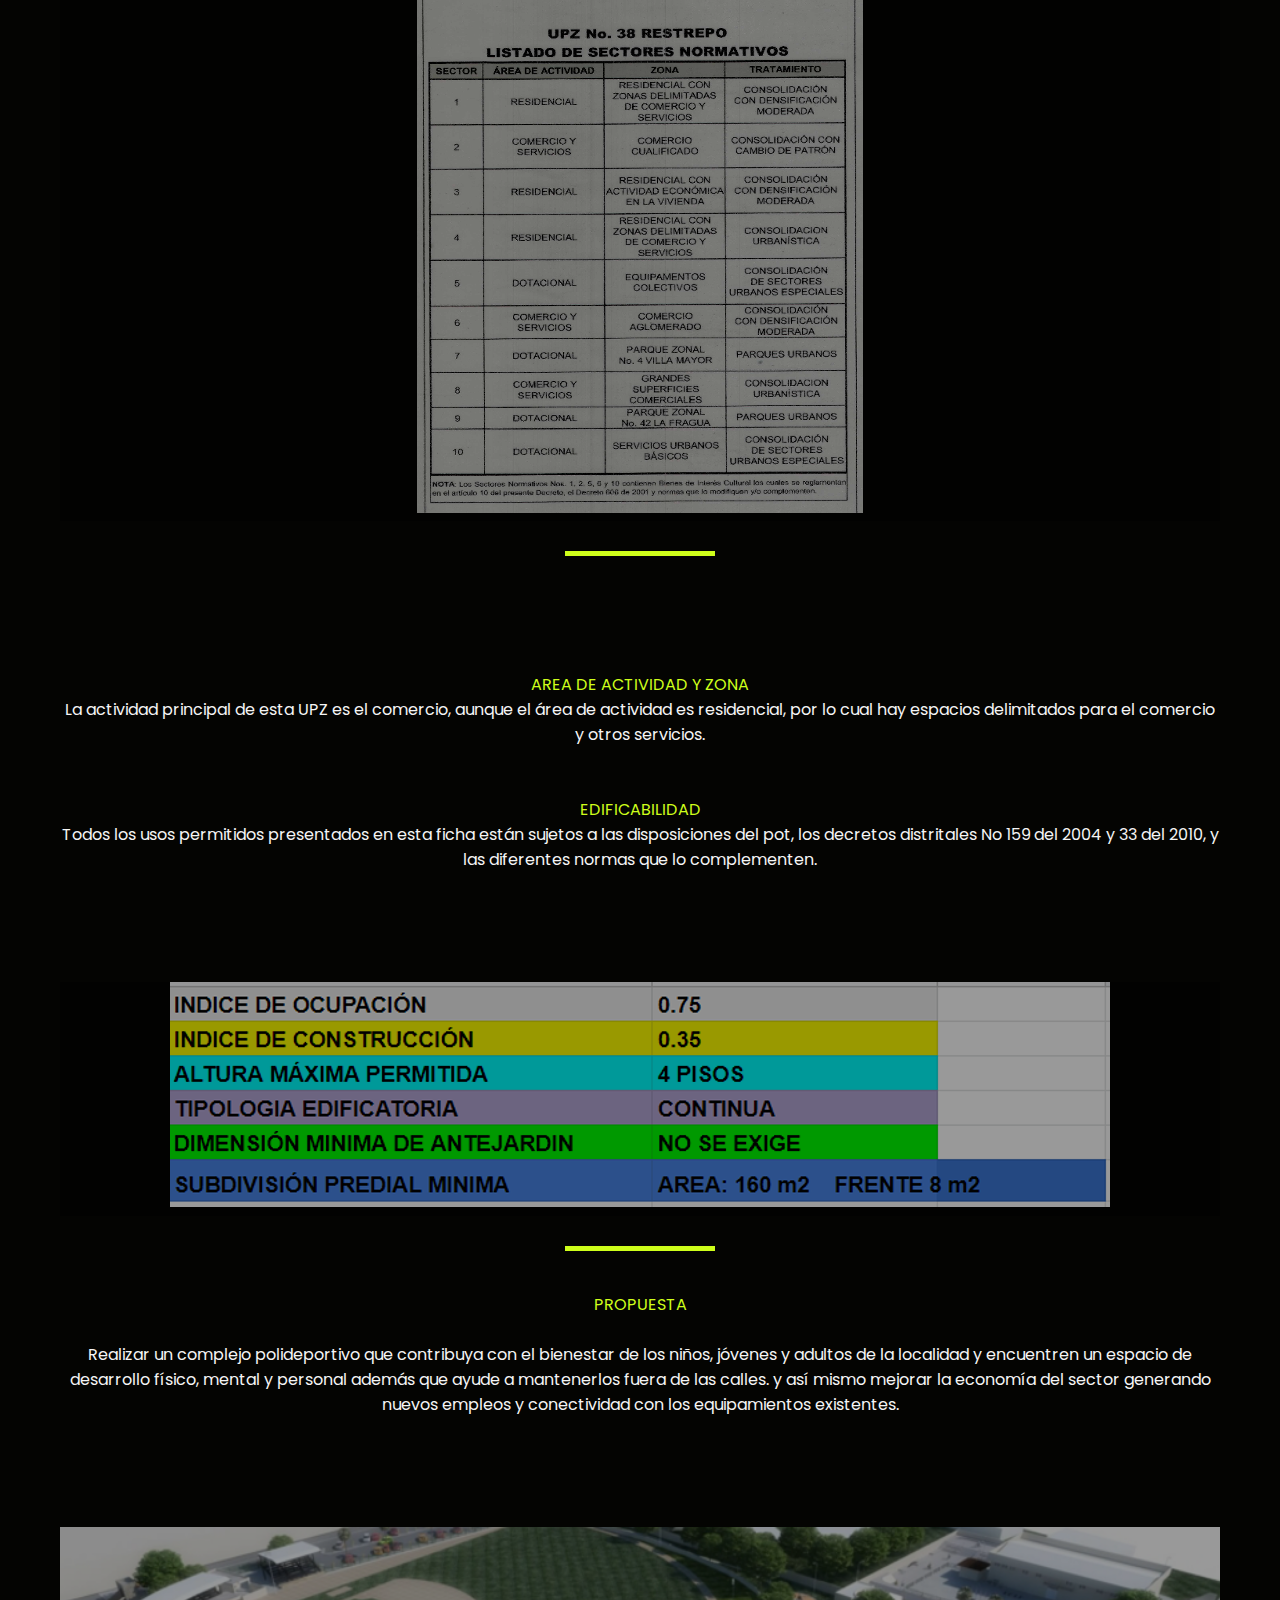
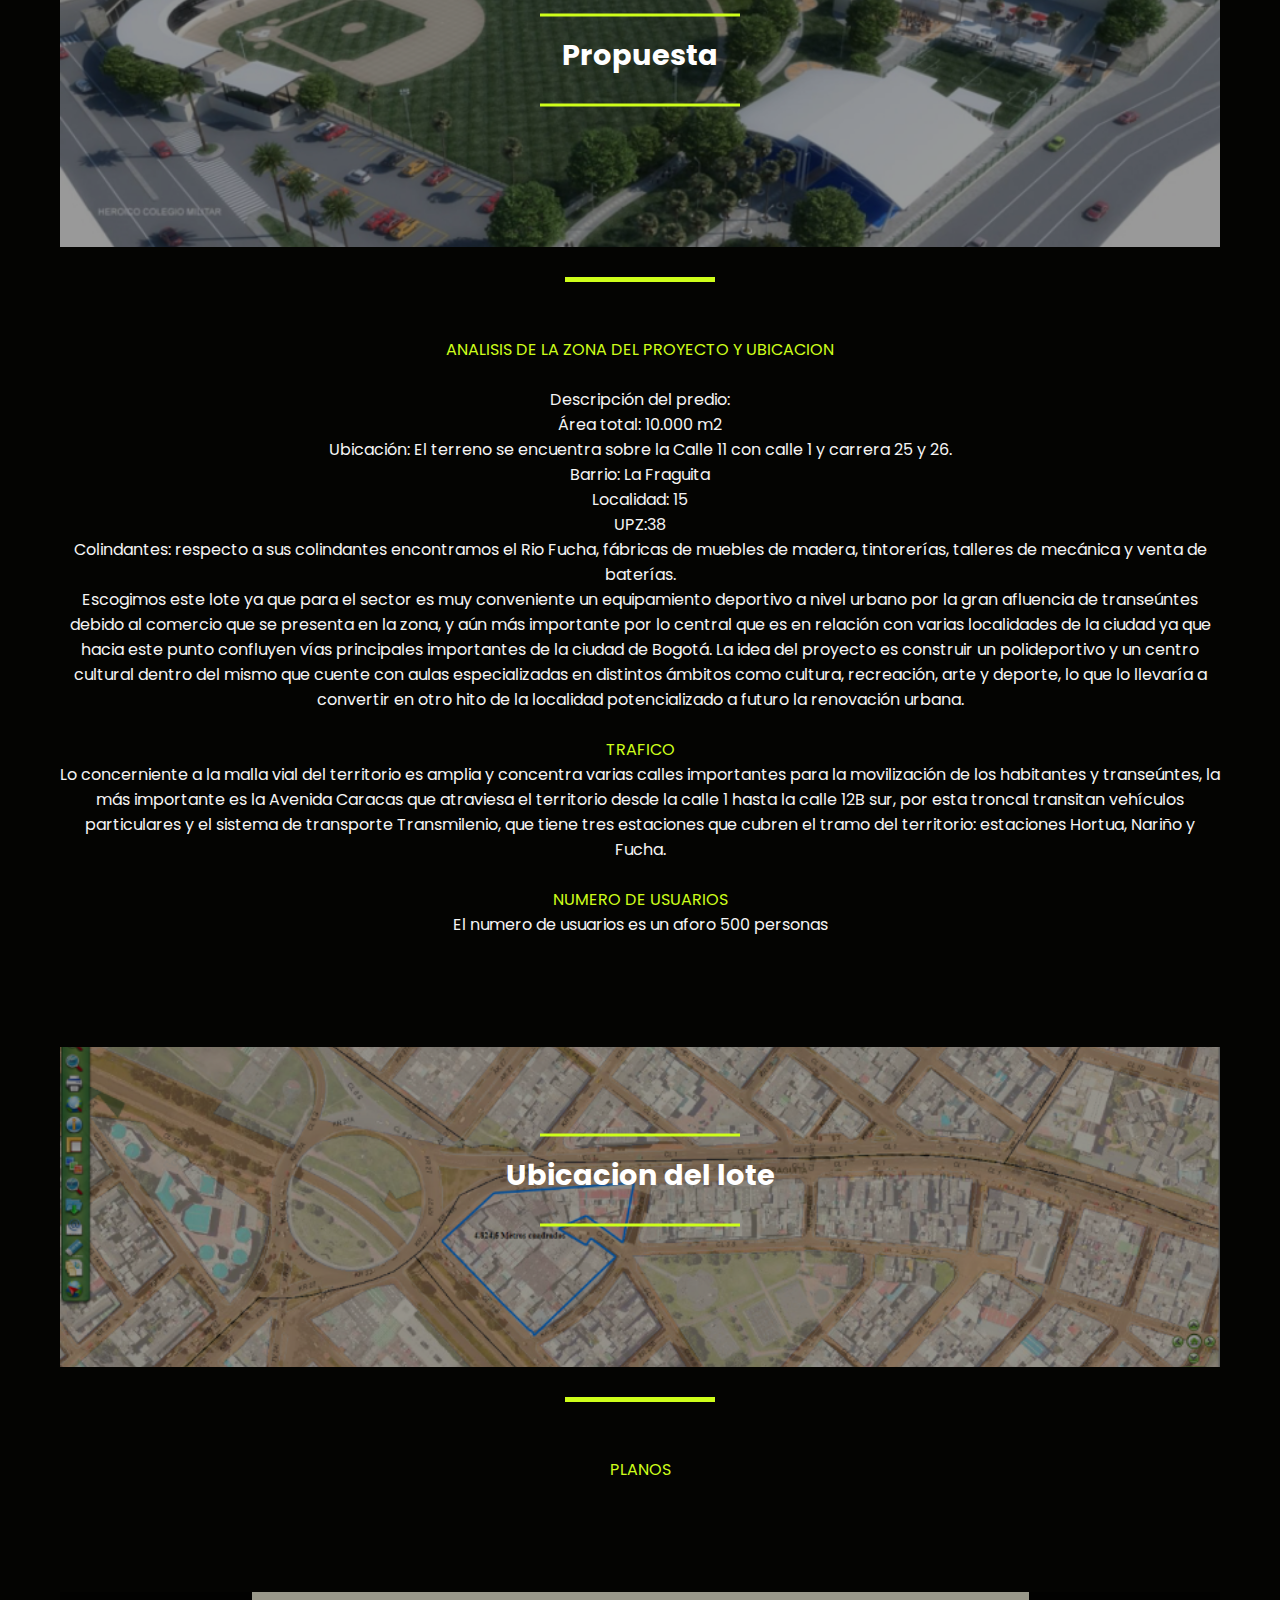
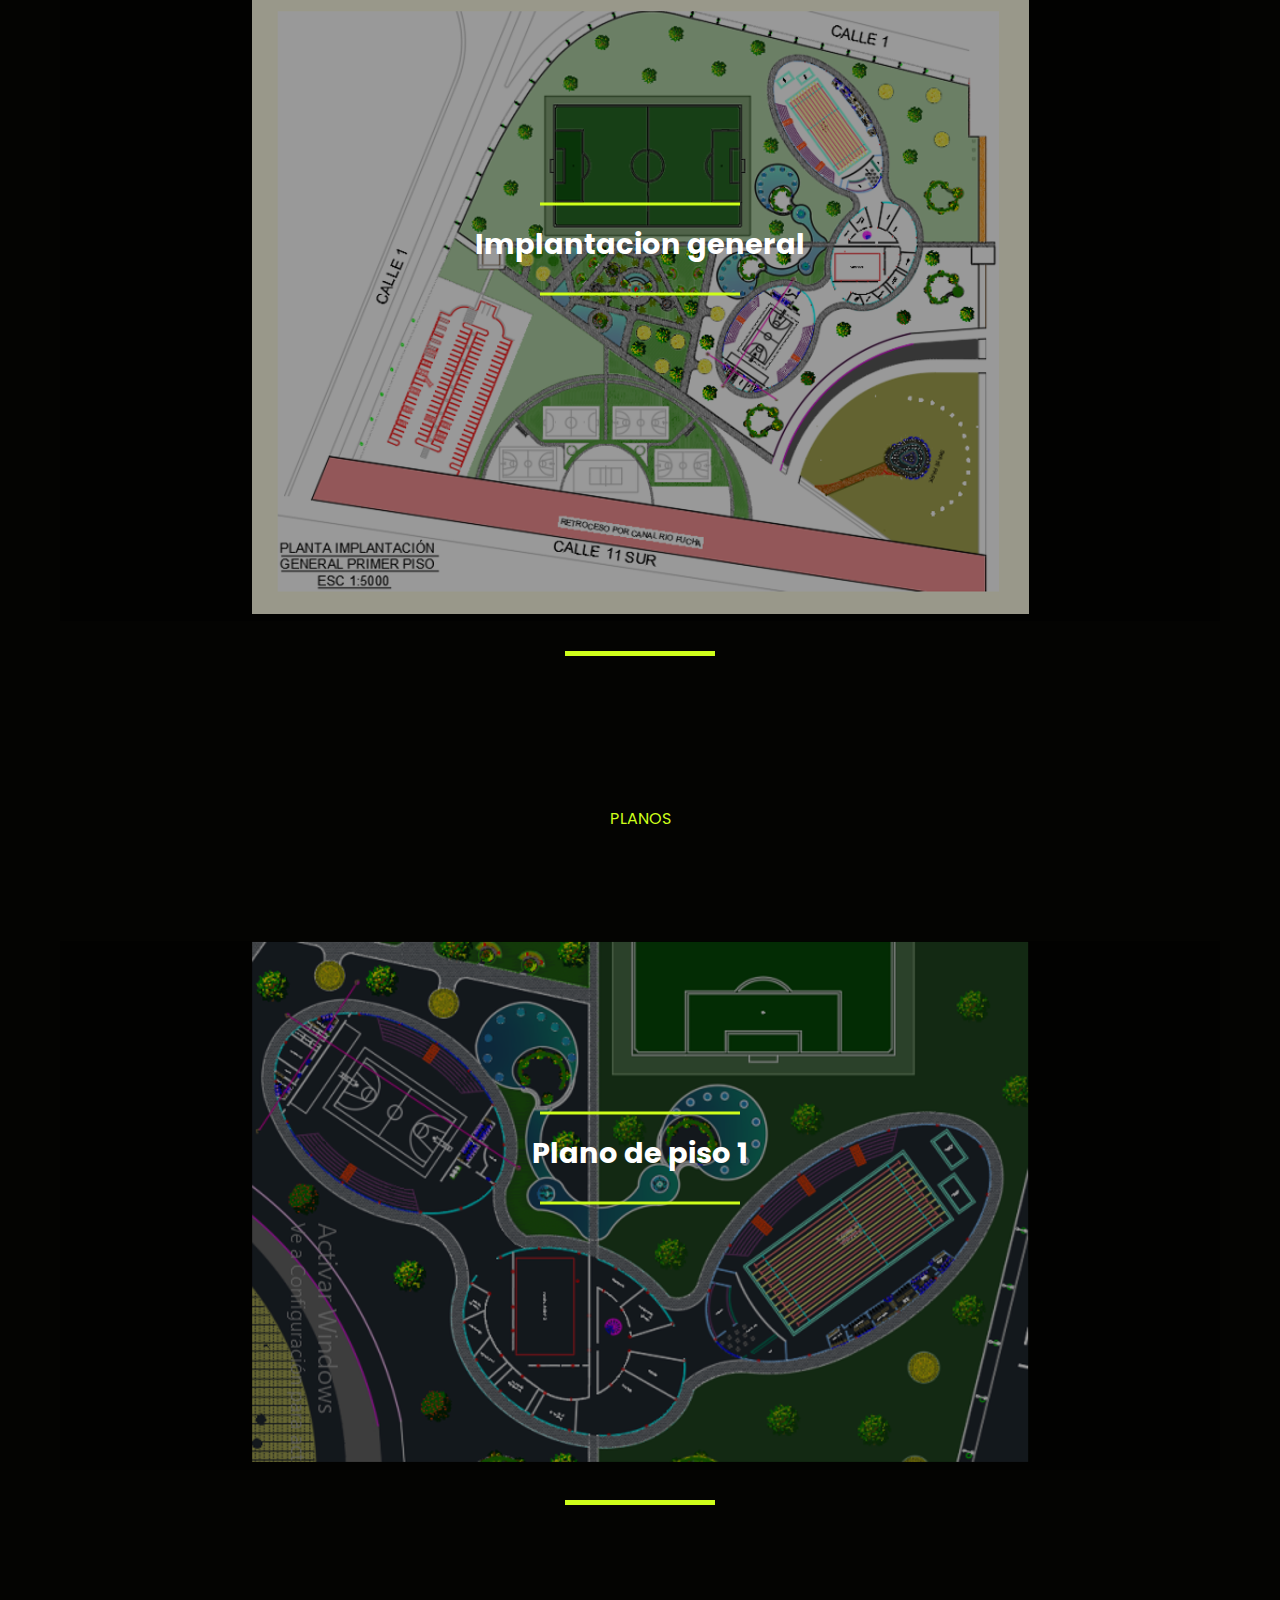
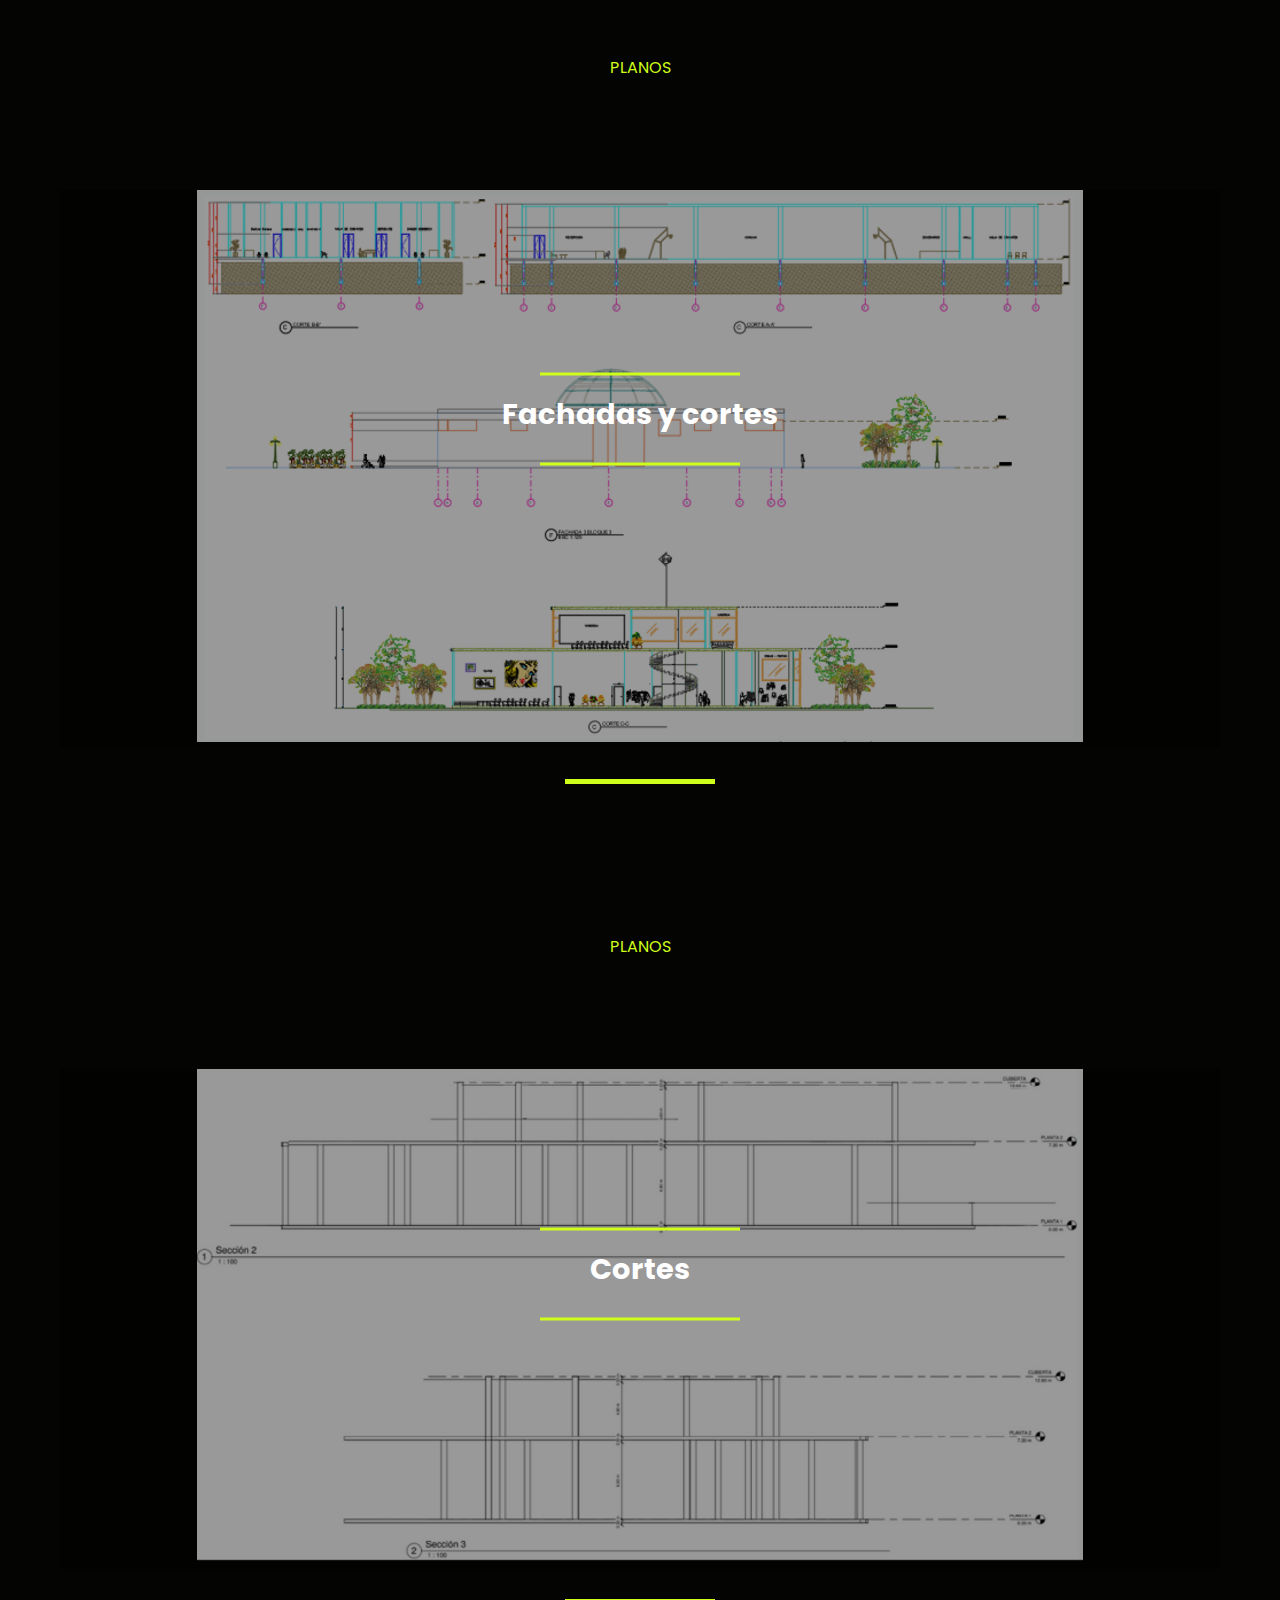
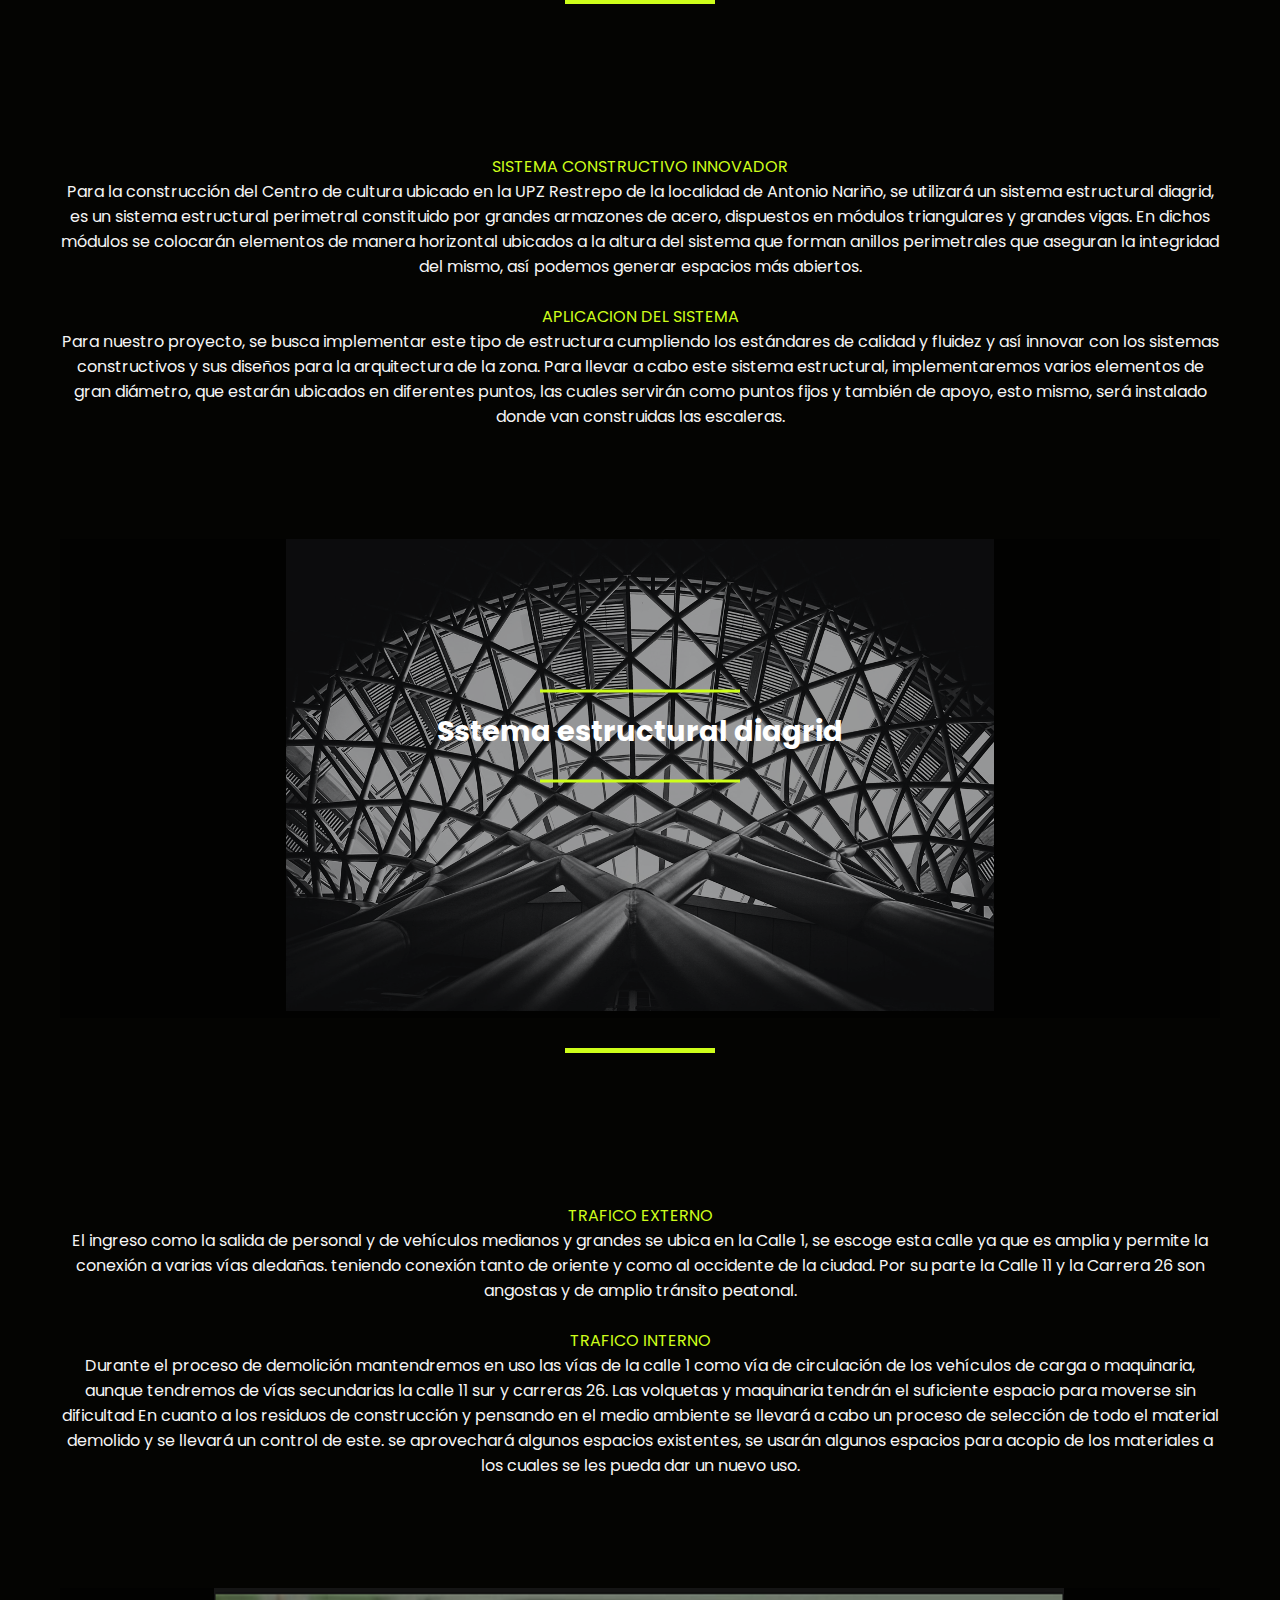
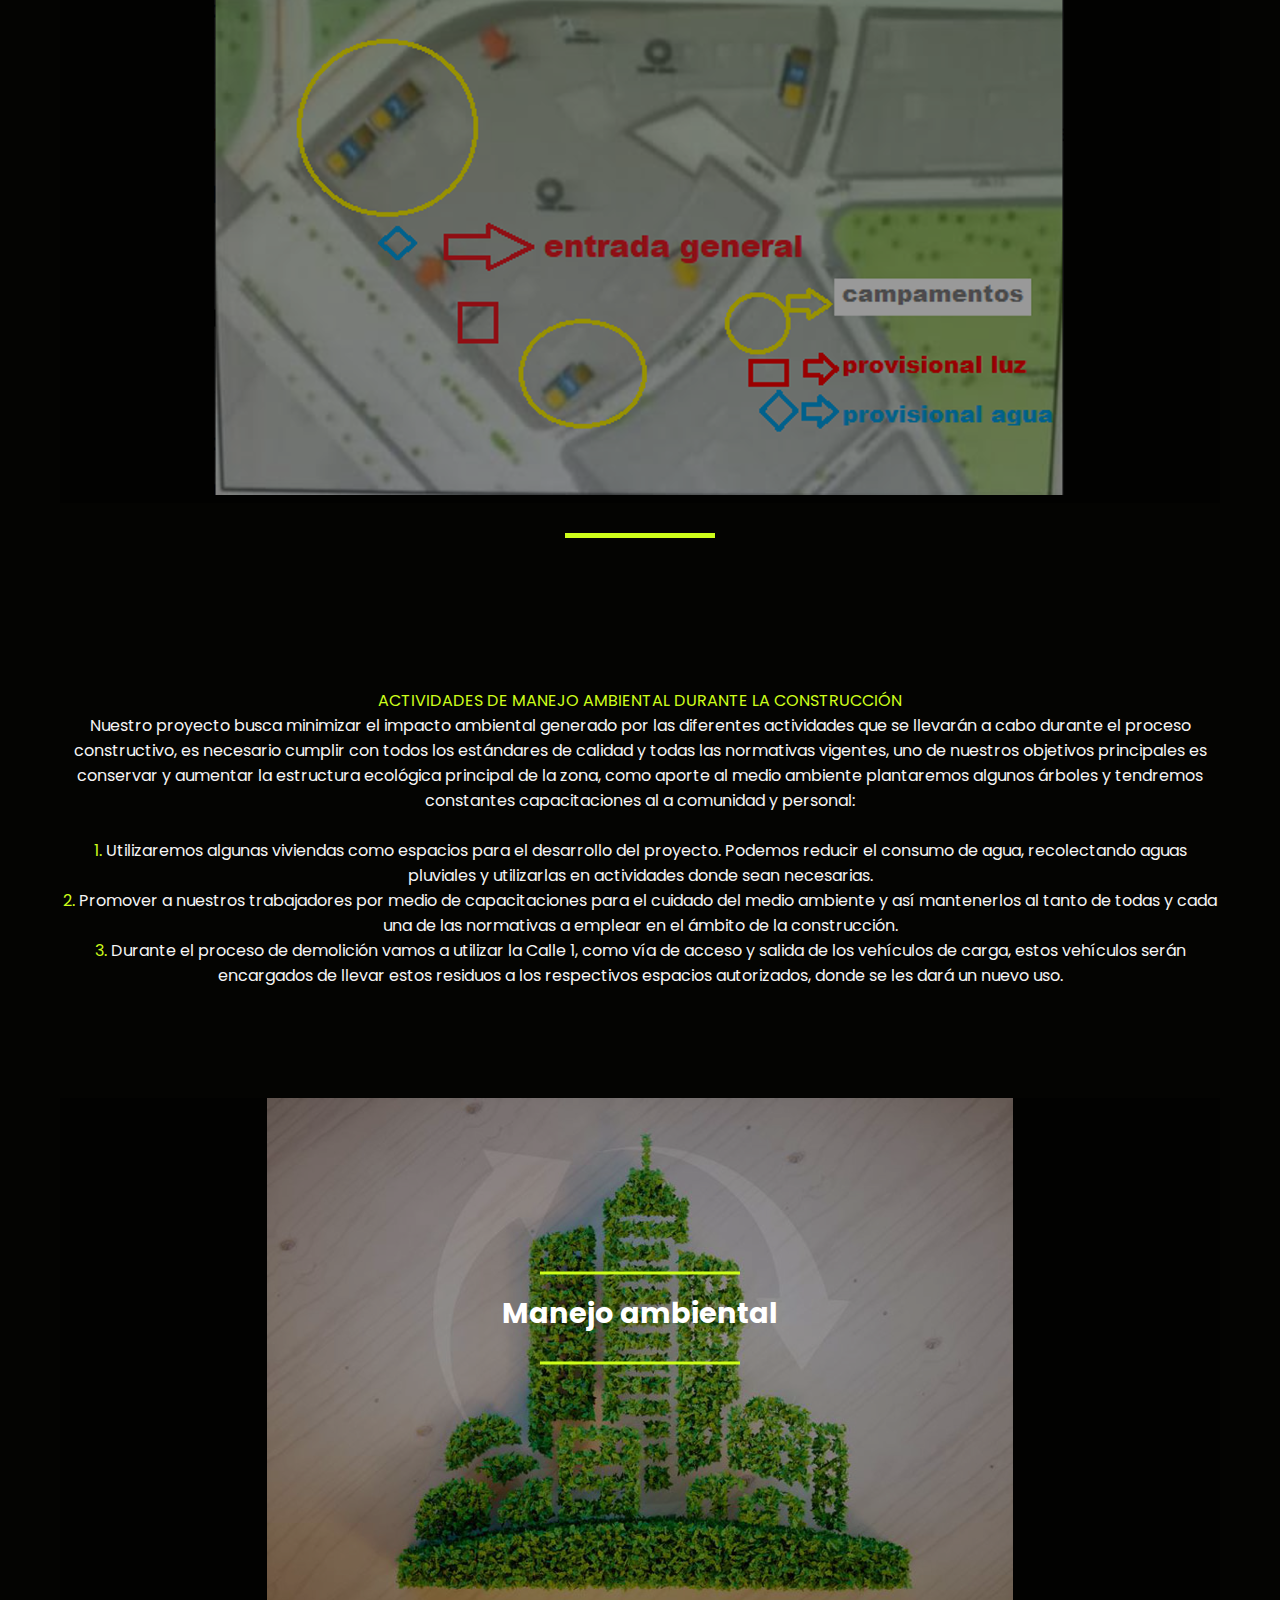
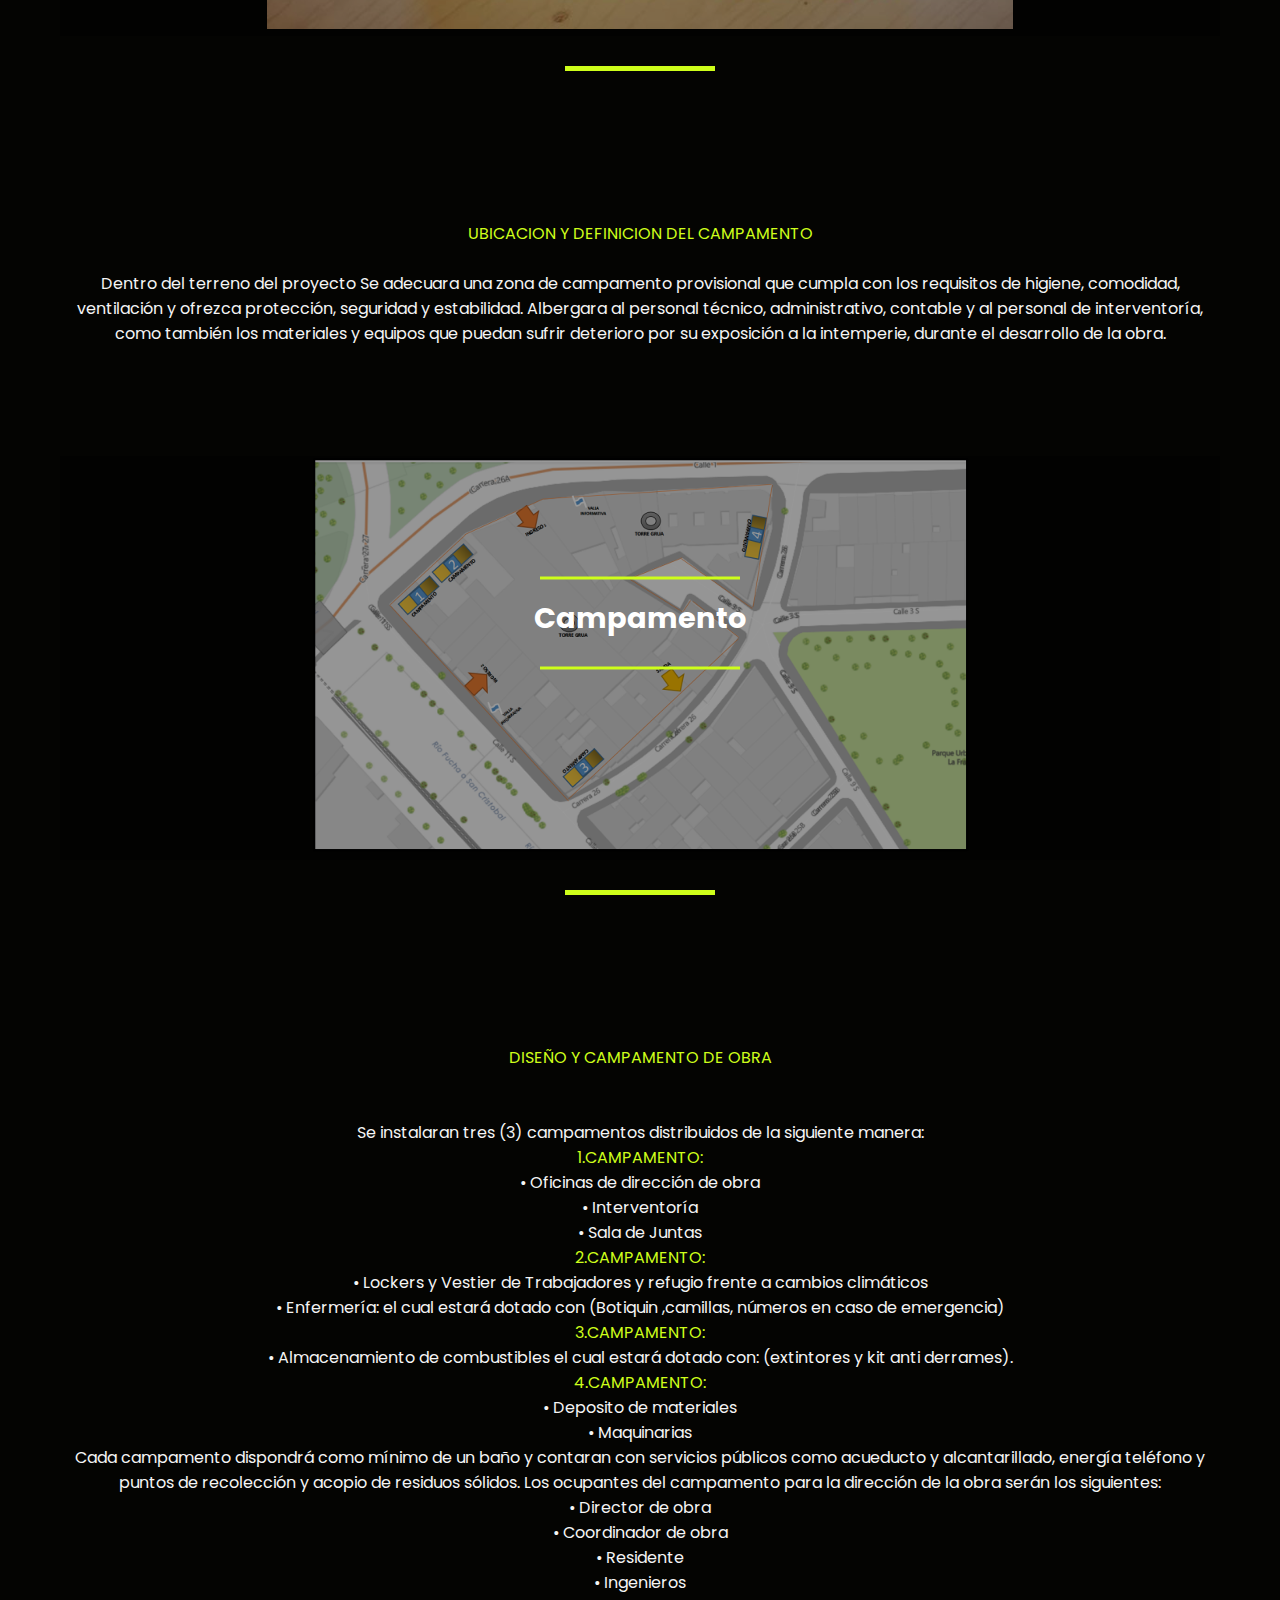
==== commit dfdbcd53: "cambio logo" ====
--- a/index.html
+++ b/index.html
@@ -212,8 +212,8 @@
             </div>
 
             <div class="skill__item">
-              <div class="skill__name"> <font color= "#cefe1a">LOGO </font>  <br> <br> <br>  <br> <strong> <font color= "#cefe1a">  < </font> CONSTRUTORA EDIFICA<font color= "#cefe1a"> /> </font> </strong></div> 
-              <img class="skill__item__img" src="./pexels-markus-spiske-1679719.jpg" alt="">
+              <div class="skill__name"> <strong><font color= "#cefe1a">LOGO </font></strong>  <br> <br> <br>  
+              <img class="skill__item__img" src="./constructora.jpeg" alt="">
               
               
             </div>
